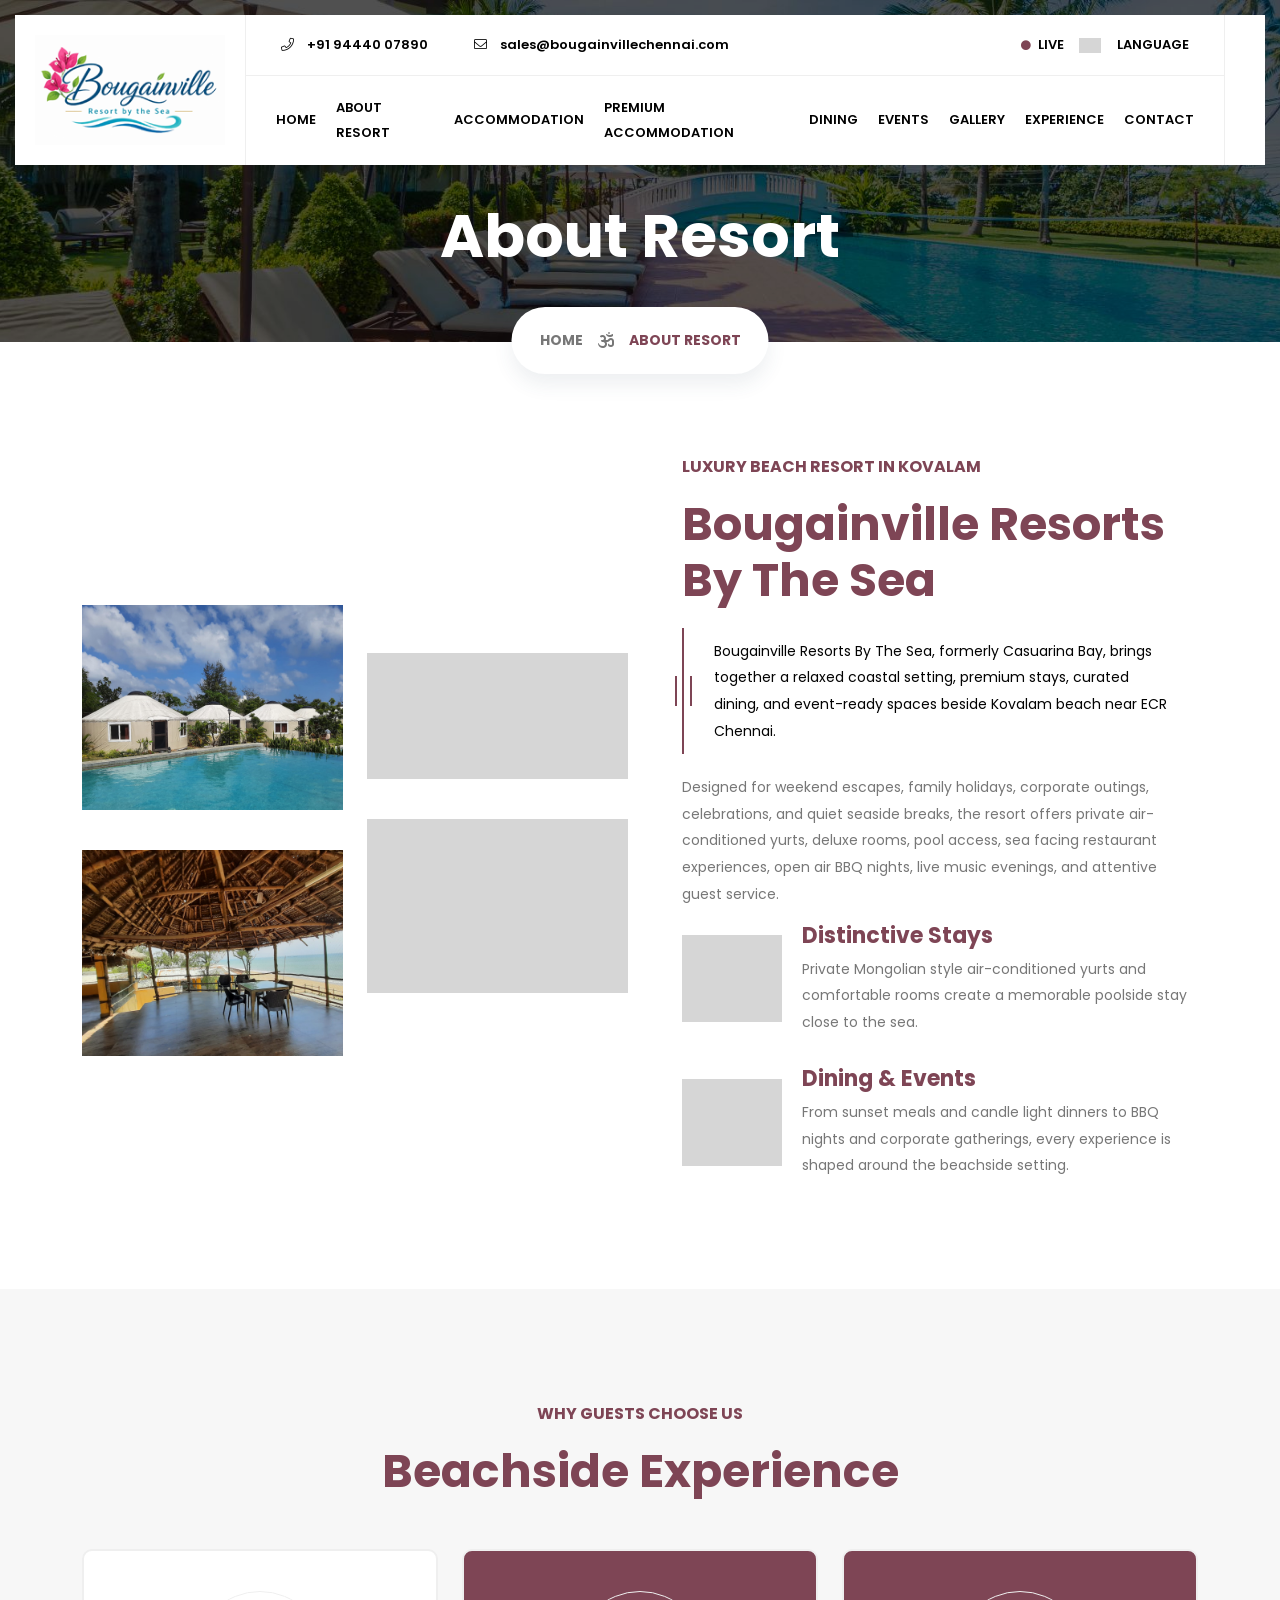
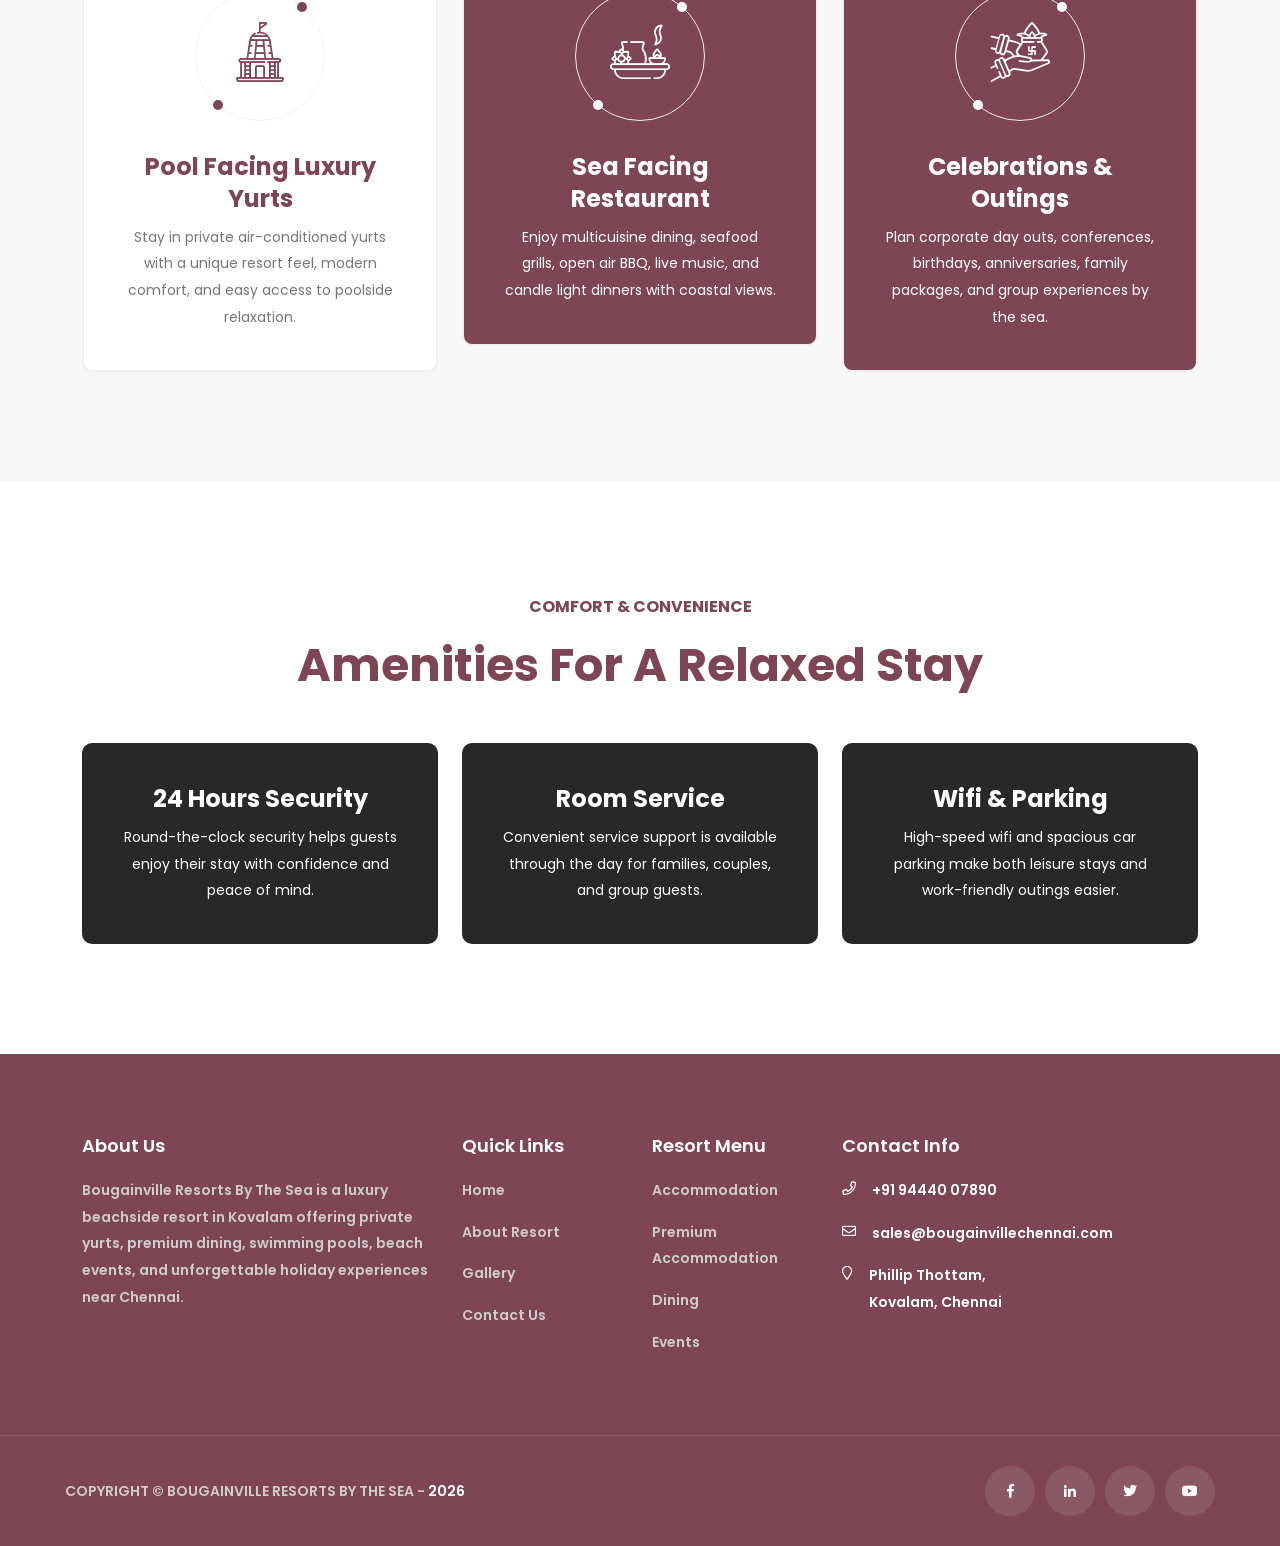
==== about-us.html @ 8f2f600e "feat: add image assets, refactor HTML navigation menus, and implement automated scripts for dining p" ====
﻿<!DOCTYPE html>
<html lang="en" dir="ltr">

<head>

  <meta charset="utf-8">
  <meta name="viewport" content="width=device-width, initial-scale=1.0">
  <meta name="description" content="About Bougainville Resorts By The Sea in Kovalam, a luxury beachside resort with pool facing yurts, sea facing dining, BBQ nights, event spaces, and premium amenities near Chennai.">
  <meta property="og:type"        content="website">
  <meta property="og:title"       content="About Resort | Bougainville Resorts By The Sea">
  <meta property="og:description" content="About Bougainville Resorts By The Sea in Kovalam, a luxury beachside resort with pool facing yurts, sea facing dining, BBQ nights, event spaces, and premium amenities near Chennai.">
  <!-- og:image — replace with your full hosted image URL -->
  <meta property="og:image"       content="assets/img/banner/1.jpg">
  <title>About Resort | Bougainville Resorts By The Sea</title>

  <!-- Favicon -->
  <link rel="icon" type="image/png" sizes="32x32" href="favicon.ico">

  <!-- partial:partial/__stylesheets.html -->
  <link rel="stylesheet" href="assets/css/plugins/bootstrap.min.css">
  <!-- Bootstrap 5.0->5.3 compatibility shim: load after Bootstrap, before theme styles -->
  <link rel="stylesheet" href="assets/css/plugins/animate.min.css">
  <link rel="stylesheet" href="assets/css/plugins/magnific-popup.css">
  <link rel="stylesheet" href="assets/css/plugins/slick.css">
  <link rel="stylesheet" href="assets/css/plugins/slick-theme.css">
  <link rel="stylesheet" href="assets/css/plugins/ion.rangeSlider.min.css">

  <!-- Icon Fonts -->
  <link rel="stylesheet" href="assets/fonts/flaticon/flaticon.css">
  <link rel="stylesheet" href="assets/css/plugins/font-awesome.min.css">
  <!-- Template Style sheet -->
  <link rel="stylesheet" href="assets/css/style.css">
  <link rel="stylesheet" href="assets/css/responsive.css">
  <!-- Theme color panel -->
  <link id="mht-color-link" class="color-changing" href="assets/css/theme-colors/color1.css" rel="stylesheet">
  <link rel="stylesheet" href="assets/css/mht-panel.css">
  <link rel="stylesheet" href="assets/css/mht-v13.css">


  <!-- partial -->

</head>

<body>
  <a class="skip-link" href="#main-content">Skip to main content</a>
  <!-- Preloader Start -->
  <div class="sigma_preloader">
    <img src="assets/img/om.svg" alt="preloader" loading="lazy">
  </div>
  <!-- Preloader End -->

  <!-- partial:partial/__quickview.html -->
  <div class="modal fade sigma_quick-view-modal" id="quickViewModal" role="dialog" aria-hidden="true">
    <div class="modal-dialog modal-lg modal-dialog-centered" role="document">
      <div class="modal-content">
        <div class="modal-body">

          <div class="close-btn close-dark" data-bs-dismiss="modal">
            <span></span>
            <span></span>
          </div>

          <div class="row">
            <div class="col-md-6">
              <div class="sigma_product-single-thumb">
                <img src="assets/img/products/new/1.jpg" alt="product" loading="lazy">
              </div>
            </div>
            <div class="col-md-6">

              <div class="sigma_product-single-content">

                <h4 class="entry-title"> Koobay 14" Wooden Trousers Bottom Clips Hangers w Rose Gold. </h4>

                <div class="sigma_product-price">
                  <span>352$</span>
                  <span>245$</span>
                </div>

                <div class="sigma_rating-wrapper">
                  <div class="sigma_rating">
                    <i class="far fa-star active"></i>
                    <i class="far fa-star active"></i>
                    <i class="far fa-star active"></i>
                    <i class="far fa-star active"></i>
                    <i class="far fa-star"></i>
                  </div>
                  <span>255 Reviews</span>
                </div>

                <p> <strong class="me-2">Interested: <span>05</span></strong> <strong>Availablity: <span>In Stock</span></strong> </p>

                <p class="sigma_product-excerpt">Explore curated resort experiences including luxury stays, seaside dining, BBQ evenings, and event packages at Bougainville Resorts By The Sea.</p>

                <form class="sigma_product-atc-form">

                  <div class="sigma_product-variation-wrapper">
                    <div class="sigma_product-radio mb-3">
                      <label>
                        <input type="radio" name="size" value="" checked>
                        <span>XS</span>
                      </label>
                      <label>
                        <input type="radio" name="size" value="">
                        <span>S</span>
                      </label>
                      <label>
                        <input type="radio" name="size" value="">
                        <span>M</span>
                      </label>
                      <label>
                        <input type="radio" name="size" value="">
                        <span>L</span>
                      </label>
                      <label>
                        <input type="radio" name="size" value="">
                        <span>XL</span>
                      </label>
                    </div>
                  </div>

                  <div class="qty-outter">
                    <a href="product-single.html" class="sigma_btn-custom secondary">Buy Now</a>
                    <div class="qty-inner">
                      <h6>Qty:</h6>
                      <div class="qty">
                        <span class="qty-subtract"><i class="fa fa-minus"></i></span>
                        <input type="text" name="qty" value="1">
                        <span class="qty-add"><i class="fa fa-plus"></i></span>
                      </div>
                    </div>
                  </div>

                </form>

                <!-- Post Meta Start -->
                <div class="sigma_post-single-meta">
                  <div class="sigma_post-single-meta-item sigma_post-share">
                    <h6>Share</h6>
                    <ul class="sigma_sm">
                      <li>
                        <a href="#">
                          <i class="fab fa-facebook-f"></i>
                        </a>
                      </li>
                      <li>
                        <a href="#">
                          <i class="fab fa-linkedin-in"></i>
                        </a>
                      </li>
                      <li>
                        <a href="#">
                          <i class="fab fa-twitter"></i>
                        </a>
                      </li>
                      <li>
                        <a href="#">
                          <i class="fab fa-youtube"></i>
                        </a>
                      </li>
                    </ul>
                  </div>
                  <div class="sigma_post-single-meta-item">
                    <div class="sigma_product-controls">
                      <a href="#" data-bs-toggle="tooltip" title="Compare"> <i class="far fa-signal-4"></i> </a>
                      <a href="#" data-bs-toggle="tooltip" title="Wishlist"> <i class="far fa-heart"></i> </a>
                    </div>
                  </div>
                </div>
                <!-- Post Meta End -->

              </div>

            </div>
          </div>

        </div>
      </div>
    </div>
  </div>
  <!-- partial -->

  <!-- partial:partia/__mobile-nav.html -->
<aside class="sigma_aside sigma_aside-left">

  <a class="navbar-brand" href="index.html"> <img src="assets/img/logo.png" alt="logo" loading="lazy"> </a>

  <!-- Menu -->
  <ul>
    <li class="menu-item"><a href="index.html">Home</a></li>
    <li class="menu-item"><a href="about-us.html">About Resort</a></li>
    <li class="menu-item"><a href="accomodations.html">Accommodation</a></li>
    <li class="menu-item"><a href="premium-accomodations.html">Premium Accommodation</a></li>
    <li class="menu-item"><a href="dining.html">Dining</a></li>
    <li class="menu-item"><a href="events.html">Events</a></li>
    <li class="menu-item"><a href="gallery.html">Gallery</a></li>
    <li class="menu-item"><a href="contact-us.html">Contact</a></li>
  </ul>

</aside>
  <div class="sigma_aside-overlay aside-trigger-left"></div>
  <!-- partial -->

  <!-- partial:partia/__header.html -->
   <header class="sigma_header header-3 can-sticky header-absolute">

    <!-- Middle Header Start -->
    <div class="sigma_header-middle">
      <nav class="navbar">

        <!-- Logo Start -->
        <div class="sigma_logo-wrapper">
          <a class="navbar-brand" href="index.html">
            <img src="assets/img/logo.png" alt="logo" loading="lazy">
          </a>
        </div>
        <!-- Logo End -->

        <!-- Menu -->
        <div class="sigma_header-inner">
          <div class="sigma_header-top">
            <div class="sigma_header-top-inner">
              <ul class="sigma_header-top-links">
                <li class="menu-item"> <a href="tel:+123456789"> <i class="fal fa-phone"></i> +91 94440 07890</a> </li>
                <li class="menu-item"> <a href="mailto:sales@bougainvillechennai.com"  style="text-transform: lowercase;"> <i class="fal fa-envelope"></i> sales@bougainvillechennai.com  </a> </li>
              </ul>
              <ul class="sigma_header-top-links">
                <li class="d-flex align-items-center">
                  <a href="broadcast.html" class="live">
                    <i class="fa fa-circle"></i>
                    Live
                  </a>
                </li>
                <li class="menu-item menu-item-has-children d-flex align-items-center">
                  <img src="assets/img/flag.png" alt="img" loading="lazy">
                  <a href="#" class="m-0"> Language</a>
                  <ul class="sub-menu sub-menu-left">
                    <li> <a href="#">English</a> </li>
                    <li> <a href="#">German</a> </li>
                    <li> <a href="#">French</a> </li>
                  </ul>
                </li>
              </ul>
            </div>
          </div>
          <div class="d-flex justify-content-center justify-content-lg-between">
<ul class="navbar-nav">
  <li class="menu-item">
    <a href="index.html">Home</a>
  </li>

  <li class="menu-item active">
    <a href="about-us.html">About Resort</a>
  </li>

  <li class="menu-item">
    <a href="accomodations.html">Accommodation</a>
  </li>

  <li class="menu-item">
    <a href="premium-accomodations.html">Premium Accommodation</a>
  </li>

  <li class="menu-item">
    <a href="dining.html">Dining</a>
  </li>

  <li class="menu-item">
    <a href="events.html">Events</a>
  </li>

  <li class="menu-item">
    <a href="gallery.html">Gallery</a>
  </li>

  <li class="menu-item">
    <a href="dining.html">Experience</a>
  </li>

  <li class="menu-item">
    <a href="contact-us.html">Contact</a>
  </li>
</ul>
            <div class="sigma_header-controls style-2 p-0 border-0">
           
          </div>
          </div>
        </div>

        <!-- Controls -->
        <div class="sigma_header-controls style-2">

          <a href="donation.html" class="sigma_btn-custom">Book Now</a>

          <ul class="sigma_header-controls-inner">
            <!-- Mobile Toggler -->
            <li class="aside-toggler style-2 aside-trigger-left">
              <span></span>
              <span></span>
              <span></span>
              <span></span>
              <span></span>
              <span></span>
              <span></span>
              <span></span>
              <span></span>
            </li>
          </ul>

        </div>

      </nav>
    </div>
    <!-- Middle Header End -->

  </header>
  <main id="main-content">
  <!-- partial -->


  <!-- partial:partia/__subheader.html -->
  <div class="sigma_subheader dark-overlay dark-overlay-2" style="background-image: url(assets/img/bread.jpg)">

    <div class="container">
      <div class="sigma_subheader-inner">
        <div class="sigma_subheader-text">
          <h1>About Resort</h1>
        </div>
        <nav aria-label="breadcrumb">
          <ol class="breadcrumb">
            <li class="breadcrumb-item"><a class="btn-link" href="index.html">Home</a></li>
            <li class="breadcrumb-item active" aria-current="page">About Resort</li>
          </ol>
        </nav>
      </div>
    </div>

  </div>
  <!-- partial -->

  <!-- About Start -->
  <section class="section section-padding">
    <div class="container">

      <div class="row align-items-center">
        <div class="col-lg-6 d-none d-lg-block">
          <div class="sigma_img-box">
            <div class="row">
              <div class="col-lg-6">
                <img src="assets/img/banner/s1.jpg" alt="Pool facing yurt stay at Bougainville Resorts" loading="lazy">
                <img class="ms-0" src="assets/img/banner/s3.jpg" alt="Beachside resort spaces at Kovalam" loading="lazy">
              </div>
              <div class="col-lg-6 mt-0 mt-lg-5">
                <img src="assets/img/banner/7.jpg" alt="Sea facing dining at Bougainville Resorts" loading="lazy">
                <img class="ms-0" src="assets/img/banner/5.jpg" alt="Open air resort experience near Chennai" loading="lazy">
              </div>
            </div>
          </div>
        </div>
        <div class="col-lg-6">
          <div class="me-lg-30">
            <div class="section-title mb-0 text-start wow fadeInUp" data-wow-duration="0.7s">
              <p class="subtitle">Luxury Beach Resort in Kovalam</p>
              <h4 class="title">Bougainville Resorts By The Sea</h4>
            </div>
            <p class="blockquote bg-transparent"> Bougainville Resorts By The Sea, formerly Casuarina Bay, brings together a relaxed coastal setting, premium stays, curated dining, and event-ready spaces beside Kovalam beach near ECR Chennai. </p>
            <p>Designed for weekend escapes, family holidays, corporate outings, celebrations, and quiet seaside breaks, the resort offers private air-conditioned yurts, deluxe rooms, pool access, sea facing restaurant experiences, open air BBQ nights, live music evenings, and attentive guest service.</p>
            <div class="sigma_icon-block icon-block-3">
              <div class="icon-wrapper">
                <img src="assets/img/textures/icons/1.png" alt="1" loading="lazy">
              </div>
              <div class="sigma_icon-block-content">
                <h5> Distinctive Stays </h5>
                <p>Private Mongolian style air-conditioned yurts and comfortable rooms create a memorable poolside stay close to the sea.</p>
              </div>
            </div>
            <div class="sigma_icon-block icon-block-3">
              <div class="icon-wrapper">
                <img src="assets/img/textures/icons/2.png" alt="2" loading="lazy">
              </div>
              <div class="sigma_icon-block-content">
                <h5> Dining &amp; Events </h5>
                <p>From sunset meals and candle light dinners to BBQ nights and corporate gatherings, every experience is shaped around the beachside setting.</p>
              </div>
            </div>
          </div>
        </div>
      </div>

    </div>
  </section>
  <!-- About End -->

 

  <!-- Resort Highlights Start -->
  <div class="section section-padding light-bg">
    <div class="container">

      <div class="section-title text-center wow fadeInUp" data-wow-duration="0.7s">
        <p class="subtitle">Why Guests Choose Us</p>
        <h4 class="title">Beachside Experience</h4>
      </div>

      <div class="row">

        <div class="col-lg-4 col-md-6">
          <div class="sigma_service border text-center style-1 bg-white">
            <div class="sigma_service-thumb">
              <i class="flaticon-temple"></i>
              <span></span>
              <span></span>
            </div>
            <div class="sigma_service-body">
              <h5>Pool Facing Luxury Yurts</h5>
              <p>Stay in private air-conditioned yurts with a unique resort feel, modern comfort, and easy access to poolside relaxation.</p>
            </div>
          </div>
        </div>

        <div class="col-lg-4 col-md-6">
          <div class="sigma_service border text-center style-1 primary-bg">
            <div class="sigma_service-thumb">
              <i class="text-white flaticon-arti"></i>
              <span></span>
              <span></span>
            </div>
            <div class="sigma_service-body">
              <h5 class="text-white">Sea Facing Restaurant</h5>
              <p class="text-white">Enjoy multicuisine dining, seafood grills, open air BBQ, live music, and candle light dinners with coastal views.</p>
            </div>
          </div>
        </div>

        <div class="col-lg-4 col-md-6">
          <div class="sigma_service border text-center style-1 secondary-bg">
            <div class="sigma_service-thumb">
              <i class="custom-primary flaticon-pooja" style="color: #fff;"></i>
              <span></span>
              <span></span>
            </div>
            <div class="sigma_service-body">
              <h5 class="text-white">Celebrations &amp; Outings</h5>
              <p class="text-white">Plan corporate day outs, conferences, birthdays, anniversaries, family packages, and group experiences by the sea.</p>
            </div>
          </div>
        </div>

      </div>

    </div>
  </div>
  <!-- Resort Highlights End -->

  <!-- Amenities Start -->
  <div class="section section-padding">
    <div class="container">
      <div class="section-title text-center wow fadeInUp" data-wow-duration="0.7s">
        <p class="subtitle">Comfort &amp; Convenience</p>
        <h4 class="title">Amenities For A Relaxed Stay</h4>
      </div>

      <div class="row">
        <div class="col-lg-4 col-md-6">
          <div class="sigma_icon-block icon-block-7 text-center">
            <i class="flaticon-temple"></i>
            <div class="sigma_icon-block-content">
              <h5>24 Hours Security</h5>
              <p>Round-the-clock security helps guests enjoy their stay with confidence and peace of mind.</p>
            </div>
          </div>
        </div>

        <div class="col-lg-4 col-md-6">
          <div class="sigma_icon-block icon-block-7 text-center">
            <i class="flaticon-hindu-2"></i>
            <div class="sigma_icon-block-content">
              <h5>Room Service</h5>
              <p>Convenient service support is available through the day for families, couples, and group guests.</p>
            </div>
          </div>
        </div>

        <div class="col-lg-4 col-md-6">
          <div class="sigma_icon-block icon-block-7 text-center">
            <i class="flaticon-hindu-wedding"></i>
            <div class="sigma_icon-block-content">
              <h5>Wifi &amp; Parking</h5>
              <p>High-speed wifi and spacious car parking make both leisure stays and work-friendly outings easier.</p>
            </div>
          </div>
        </div>

      </div>

    </div>
  </div>
  <!-- Amenities End -->

  <!-- partial:partia/__footer.html -->
  </main>
  <footer class="sigma_footer footer-2 sigma_footer-dark">

    <!-- Middle Footer -->
    <div class="sigma_footer-middle">
      <div class="container">
        <div class="row">

          <div class="col-lg-4 col-md-6 footer-widget">
            <h5 class="widget-title">About Us</h5>
            <p class="mb-4">
              Bougainville Resorts By The Sea is a luxury beachside resort in Kovalam
              offering private yurts, premium dining, swimming pools, beach events,
              and unforgettable holiday experiences near Chennai.
            </p>
          </div>

          <div class="col-lg-2 col-md-6 footer-widget">
            <h5 class="widget-title">Quick Links</h5>
            <ul>
  <li><a href="index.html">Home</a></li>
  <li><a href="about-us.html">About Resort</a></li>
  <li><a href="gallery.html">Gallery</a></li>
  <li><a href="contact-us.html">Contact Us</a></li>
</ul>
          </div>

          <div class="col-lg-2 col-md-6 footer-widget">
            <h5 class="widget-title">Resort Menu</h5>
            <ul>
  <li><a href="accomodations.html">Accommodation</a></li>
  <li><a href="premium-accomodations.html">Premium Accommodation</a></li>
  <li><a href="dining.html">Dining</a></li>
  <li><a href="events.html">Events</a></li>
</ul>
          </div>

          <div class="col-lg-4 col-md-6 footer-widget">
            <h5 class="widget-title">Contact Info</h5>

            <div class="d-flex align-items-start mb-3">
              <i class="far fa-phone custom-primary me-3 mt-1"></i>
              <span>+91 94440 07890</span>
            </div>

            <div class="d-flex align-items-start mb-3">
              <i class="far fa-envelope custom-primary me-3 mt-1"></i>
              <span>sales@bougainvillechennai.com </span>
            </div>

            <div class="d-flex align-items-start">
              <i class="far fa-map-marker custom-primary me-3 mt-1"></i>
              <span>
                Phillip Thottam, <br>
Kovalam, Chennai
              </span>
            </div>
          </div>

        </div>
      </div>
    </div>

    <!-- Footer Bottom -->
    <div class="sigma_footer-bottom">
      <div class="container-fluid">
        <div class="sigma_footer-copyright">
          <p> Copyright © Bougainville Resorts By The Sea - <a href="#" class="text-white">2026</a> </p>
        </div>
        <ul class="sigma_sm square">
          <li>
            <a href="#">
              <i class="fab fa-facebook-f"></i>
            </a>
          </li>
          <li>
            <a href="#">
              <i class="fab fa-linkedin-in"></i>
            </a>
          </li>
          <li>
            <a href="#">
              <i class="fab fa-twitter"></i>
            </a>
          </li>
          <li>
            <a href="#">
              <i class="fab fa-youtube"></i>
            </a>
          </li>
        </ul>
      </div>
    </div>

  </footer>
  <!-- partial -->

  <!-- partial:partia/__scripts.html -->
  <script src="assets/js/plugins/jquery-3.4.1.min.js"></script>
  <script src="assets/js/plugins/popper.min.js"></script>
  <script src="assets/js/plugins/bootstrap.min.js"></script>
  <script src="assets/js/plugins/imagesloaded.min.js"></script>
  <script src="assets/js/plugins/jquery.magnific-popup.min.js"></script>
  <script src="assets/js/plugins/jquery.countdown.min.js"></script>
  <script src="assets/js/plugins/jquery.waypoints.min.js"></script>
  <script src="assets/js/plugins/jquery.counterup.min.js"></script>
  <script src="assets/js/plugins/jquery.zoom.min.js"></script>
  <script src="assets/js/plugins/jquery.inview.min.js"></script>
  <script src="assets/js/plugins/wow.min.js"></script>
  <script src="assets/js/plugins/isotope.pkgd.min.js"></script>
  <script src="assets/js/plugins/slick.min.js"></script>
  <script src="assets/js/plugins/ion.rangeSlider.min.js"></script>

  <script src="assets/js/main.js"></script>
  <!-- partial -->

  <!-- ── WhatsApp Float Button (change WA_PHONE in mht_improvements.py) ───── -->
  <script>
        (function (w, d, s, u) {
            w.gbwawc = {
                url: u,
                options: {
                    waId: "919444007890",
                    siteName: "Bougainville",
                    siteTag: "Available",
                    siteLogo: "https://honeyglow.in//assets/img/wb.png",
                    widgetPosition: "RIGHT",
                    triggerMessage: "",
                    welcomeMessage: "Welcome to Bougainville",
                    brandColor: "#25D366",
                    messageText: "",
                    replyOptions: ['', '', ''],
                },
            };
            var h = d.getElementsByTagName(s)[0],
                j = d.createElement(s);
            j.async = true;
            j.src = u + "/whatsapp-widget.min.js?_=" + Math.random();
            h.parentNode.insertBefore(j, h);
        })(window, document, "script", "https://waw.gallabox.com");
    </script>
 

  <!-- Back To Top Start -->
  <div class="sigma_top style-5">
    <i class="far fa-angle-double-up"></i>
  </div>
  <!-- Back To Top End -->

</body>

</html>
---- assets/css/plugins/ion.rangeSlider.min.css ----
/*!Ion.RangeSlider, 2.3.1, © Denis Ineshin, 2010 - 2019, IonDen.com, Build date: 2019-12-19 16:51:02*/.irs{position:relative;display:block;-webkit-touch-callout:none;-webkit-user-select:none;-khtml-user-select:none;-moz-user-select:none;-ms-user-select:none;user-select:none;font-size:12px;font-family:Arial,sans-serif}.irs-line{position:relative;display:block;overflow:hidden;outline:none !important}.irs-bar{position:absolute;display:block;left:0;width:0}.irs-shadow{position:absolute;display:none;left:0;width:0}.irs-handle{position:absolute;display:block;box-sizing:border-box;cursor:default;z-index:1}.irs-handle.type_last{z-index:2}.irs-min,.irs-max{position:absolute;display:block;cursor:default}.irs-min{left:0}.irs-max{right:0}.irs-from,.irs-to,.irs-single{position:absolute;display:block;top:0;left:0;cursor:default;white-space:nowrap}.irs-grid{position:absolute;display:none;bottom:0;left:0;width:100%;height:20px}.irs-with-grid .irs-grid{display:block}.irs-grid-pol{position:absolute;top:0;left:0;width:1px;height:8px;background:#000}.irs-grid-pol.small{height:4px}.irs-grid-text{position:absolute;bottom:0;left:0;white-space:nowrap;text-align:center;font-size:9px;line-height:9px;padding:0 3px;color:#000}.irs-disable-mask{position:absolute;display:block;top:0;left:-1%;width:102%;height:100%;cursor:default;background:rgba(0,0,0,0);z-index:2}.lt-ie9 .irs-disable-mask{background:#000;filter:alpha(opacity=0);cursor:not-allowed}.irs-disabled{opacity:.4}.irs-hidden-input{position:absolute !important;display:block !important;top:0 !important;left:0 !important;width:0 !important;height:0 !important;font-size:0 !important;line-height:0 !important;padding:0 !important;margin:0 !important;overflow:hidden;outline:none !important;z-index:-9999 !important;background:none !important;border-style:solid !important;border-color:transparent !important}.irs--flat{height:40px}.irs--flat.irs-with-grid{height:60px}.irs--flat .irs-line{top:25px;height:12px;background-color:#e1e4e9;border-radius:4px}.irs--flat .irs-bar{top:25px;height:12px;background-color:#ed5565}.irs--flat .irs-bar--single{border-radius:4px 0 0 4px}.irs--flat .irs-shadow{height:1px;bottom:16px;background-color:#e1e4e9}.irs--flat .irs-handle{top:22px;width:16px;height:18px;background-color:transparent}.irs--flat .irs-handle>i:first-child{position:absolute;display:block;top:0;left:50%;width:2px;height:100%;margin-left:-1px;background-color:#da4453}.irs--flat .irs-handle.state_hover>i:first-child,.irs--flat .irs-handle:hover>i:first-child{background-color:#a43540}.irs--flat .irs-min,.irs--flat .irs-max{top:0;padding:1px 3px;color:#999;font-size:10px;line-height:1.333;text-shadow:none;background-color:#e1e4e9;border-radius:4px}.irs--flat .irs-from,.irs--flat .irs-to,.irs--flat .irs-single{color:white;font-size:10px;line-height:1.333;text-shadow:none;padding:1px 5px;background-color:#ed5565;border-radius:4px}.irs--flat .irs-from:before,.irs--flat .irs-to:before,.irs--flat .irs-single:before{position:absolute;display:block;content:"";bottom:-6px;left:50%;width:0;height:0;margin-left:-3px;overflow:hidden;border:3px solid transparent;border-top-color:#ed5565}.irs--flat .irs-grid-pol{background-color:#e1e4e9}.irs--flat .irs-grid-text{color:#999}.irs--big{height:55px}.irs--big.irs-with-grid{height:70px}.irs--big .irs-line{top:33px;height:12px;background-color:white;background:linear-gradient(to bottom, #ddd -50%, white 150%);border:1px solid #ccc;border-radius:12px}.irs--big .irs-bar{top:33px;height:12px;background-color:#92bce0;border:1px solid #428bca;background:linear-gradient(to bottom, #ffffff 0%, #428bca 30%, #b9d4ec 100%);box-shadow:inset 0 0 1px 1px rgba(255,255,255,0.5)}.irs--big .irs-bar--single{border-radius:12px 0 0 12px}.irs--big .irs-shadow{height:1px;bottom:16px;background-color:rgba(66,139,202,0.5)}.irs--big .irs-handle{top:25px;width:30px;height:30px;border:1px solid rgba(0,0,0,0.3);background-color:#cbcfd5;background:linear-gradient(to bottom, white 0%, #B4B9BE 30%, white 100%);box-shadow:1px 1px 2px rgba(0,0,0,0.2),inset 0 0 3px 1px white;border-radius:30px}.irs--big .irs-handle.state_hover,.irs--big .irs-handle:hover{border-color:rgba(0,0,0,0.45);background-color:#939ba7;background:linear-gradient(to bottom, white 0%, #919BA5 30%, white 100%)}.irs--big .irs-min,.irs--big .irs-max{top:0;padding:1px 5px;color:white;text-shadow:none;background-color:#9f9f9f;border-radius:3px}.irs--big .irs-from,.irs--big .irs-to,.irs--big .irs-single{color:white;text-shadow:none;padding:1px 5px;background-color:#428bca;background:linear-gradient(to bottom, #428bca 0%, #3071a9 100%);border-radius:3px}.irs--big .irs-grid-pol{background-color:#428bca}.irs--big .irs-grid-text{color:#428bca}.irs--modern{height:55px}.irs--modern.irs-with-grid{height:55px}.irs--modern .irs-line{top:25px;height:5px;background-color:#d1d6e0;background:linear-gradient(to bottom, #e0e4ea 0%, #d1d6e0 100%);border:1px solid #a3adc1;border-bottom-width:0;border-radius:5px}.irs--modern .irs-bar{top:25px;height:5px;background:#20b426;background:linear-gradient(to bottom, #20b426 0%, #18891d 100%)}.irs--modern .irs-bar--single{border-radius:5px 0 0 5px}.irs--modern .irs-shadow{height:1px;bottom:21px;background-color:rgba(209,214,224,0.5)}.irs--modern .irs-handle{top:37px;width:12px;height:13px;border:1px solid #a3adc1;border-top-width:0;box-shadow:1px 1px 1px rgba(0,0,0,0.1);border-radius:0 0 3px 3px}.irs--modern .irs-handle>i:nth-child(1){position:absolute;display:block;top:-4px;left:1px;width:6px;height:6px;border:1px solid #a3adc1;background:white;transform:rotate(45deg)}.irs--modern .irs-handle>i:nth-child(2){position:absolute;display:block;box-sizing:border-box;top:0;left:0;width:10px;height:12px;background:#e9e6e6;background:linear-gradient(to bottom, white 0%, #e9e6e6 100%);border-radius:0 0 3px 3px}.irs--modern .irs-handle>i:nth-child(3){position:absolute;display:block;box-sizing:border-box;top:3px;left:3px;width:4px;height:5px;border-left:1px solid #a3adc1;border-right:1px solid #a3adc1}.irs--modern .irs-handle.state_hover,.irs--modern .irs-handle:hover{border-color:#7685a2;background:#c3c7cd;background:linear-gradient(to bottom, #ffffff 0%, #919ba5 30%, #ffffff 100%)}.irs--modern .irs-handle.state_hover>i:nth-child(1),.irs--modern .irs-handle:hover>i:nth-child(1){border-color:#7685a2}.irs--modern .irs-handle.state_hover>i:nth-child(3),.irs--modern .irs-handle:hover>i:nth-child(3){border-color:#48536a}.irs--modern .irs-min,.irs--modern .irs-max{top:0;font-size:10px;line-height:1.333;text-shadow:none;padding:1px 5px;color:white;background-color:#d1d6e0;border-radius:5px}.irs--modern .irs-from,.irs--modern .irs-to,.irs--modern .irs-single{font-size:10px;line-height:1.333;text-shadow:none;padding:1px 5px;background-color:#20b426;color:white;border-radius:5px}.irs--modern .irs-from:before,.irs--modern .irs-to:before,.irs--modern .irs-single:before{position:absolute;display:block;content:"";bottom:-6px;left:50%;width:0;height:0;margin-left:-3px;overflow:hidden;border:3px solid transparent;border-top-color:#20b426}.irs--modern .irs-grid{height:25px}.irs--modern .irs-grid-pol{background-color:#dedede}.irs--modern .irs-grid-text{color:silver;font-size:13px}.irs--sharp{height:50px;font-size:12px;line-height:1}.irs--sharp.irs-with-grid{height:57px}.irs--sharp .irs-line{top:30px;height:2px;background-color:black;border-radius:2px}.irs--sharp .irs-bar{top:30px;height:2px;background-color:#ee22fa}.irs--sharp .irs-bar--single{border-radius:2px 0 0 2px}.irs--sharp .irs-shadow{height:1px;bottom:21px;background-color:rgba(0,0,0,0.5)}.irs--sharp .irs-handle{top:25px;width:10px;height:10px;background-color:#a804b2}.irs--sharp .irs-handle>i:first-child{position:absolute;display:block;top:100%;left:0;width:0;height:0;border:5px solid transparent;border-top-color:#a804b2}.irs--sharp .irs-handle.state_hover,.irs--sharp .irs-handle:hover{background-color:black}.irs--sharp .irs-handle.state_hover>i:first-child,.irs--sharp .irs-handle:hover>i:first-child{border-top-color:black}.irs--sharp .irs-min,.irs--sharp .irs-max{color:white;font-size:14px;line-height:1;top:0;padding:3px 4px;opacity:.4;background-color:#a804b2;border-radius:2px}.irs--sharp .irs-from,.irs--sharp .irs-to,.irs--sharp .irs-single{font-size:14px;line-height:1;text-shadow:none;padding:3px 4px;background-color:#a804b2;color:white;border-radius:2px}.irs--sharp .irs-from:before,.irs--sharp .irs-to:before,.irs--sharp .irs-single:before{position:absolute;display:block;content:"";bottom:-6px;left:50%;width:0;height:0;margin-left:-3px;overflow:hidden;border:3px solid transparent;border-top-color:#a804b2}.irs--sharp .irs-grid{height:25px}.irs--sharp .irs-grid-pol{background-color:#dedede}.irs--sharp .irs-grid-text{color:silver;font-size:13px}.irs--round{height:50px}.irs--round.irs-with-grid{height:65px}.irs--round .irs-line{top:36px;height:4px;background-color:#dee4ec;border-radius:4px}.irs--round .irs-bar{top:36px;height:4px;background-color:#006cfa}.irs--round .irs-bar--single{border-radius:4px 0 0 4px}.irs--round .irs-shadow{height:4px;bottom:21px;background-color:rgba(222,228,236,0.5)}.irs--round .irs-handle{top:26px;width:24px;height:24px;border:4px solid #006cfa;background-color:white;border-radius:24px;box-shadow:0 1px 3px rgba(0,0,255,0.3)}.irs--round .irs-handle.state_hover,.irs--round .irs-handle:hover{background-color:#f0f6ff}.irs--round .irs-min,.irs--round .irs-max{color:#333;font-size:14px;line-height:1;top:0;padding:3px 5px;background-color:rgba(0,0,0,0.1);border-radius:4px}.irs--round .irs-from,.irs--round .irs-to,.irs--round .irs-single{font-size:14px;line-height:1;text-shadow:none;padding:3px 5px;background-color:#006cfa;color:white;border-radius:4px}.irs--round .irs-from:before,.irs--round .irs-to:before,.irs--round .irs-single:before{position:absolute;display:block;content:"";bottom:-6px;left:50%;width:0;height:0;margin-left:-3px;overflow:hidden;border:3px solid transparent;border-top-color:#006cfa}.irs--round .irs-grid{height:25px}.irs--round .irs-grid-pol{background-color:#dedede}.irs--round .irs-grid-text{color:silver;font-size:13px}.irs--square{height:50px}.irs--square.irs-with-grid{height:60px}.irs--square .irs-line{top:31px;height:4px;background-color:#dedede}.irs--square .irs-bar{top:31px;height:4px;background-color:black}.irs--square .irs-shadow{height:2px;bottom:21px;background-color:#dedede}.irs--square .irs-handle{top:25px;width:16px;height:16px;border:3px solid black;background-color:white;-webkit-transform:rotate(45deg);-ms-transform:rotate(45deg);transform:rotate(45deg)}.irs--square .irs-handle.state_hover,.irs--square .irs-handle:hover{background-color:#f0f6ff}.irs--square .irs-min,.irs--square .irs-max{color:#333;font-size:14px;line-height:1;top:0;padding:3px 5px;background-color:rgba(0,0,0,0.1)}.irs--square .irs-from,.irs--square .irs-to,.irs--square .irs-single{font-size:14px;line-height:1;text-shadow:none;padding:3px 5px;background-color:black;color:white}.irs--square .irs-grid{height:25px}.irs--square .irs-grid-pol{background-color:#dedede}.irs--square .irs-grid-text{color:silver;font-size:11px}
---- assets/css/style.css ----
/*===========================
 =  Accessibility — Skip Link (v1.4)

 ===========================*/

 @import url('https://fonts.googleapis.com/css2?family=Poppins:ital,wght@0,100;0,200;0,300;0,400;0,500;0,600;0,700;0,800;0,900;1,100;1,200;1,300;1,400;1,500;1,600;1,700;1,800;1,900&display=swap');


.skip-link {
  position: absolute;
  top: -100%;
  left: 0;
  background: var(--mht-accent, #ae4427);
  color: #fff;
  padding: 12px 24px;
  z-index: 99999;
  font-size: 15px;
  font-weight: 700;
  text-decoration: none;
  border-radius: 0 0 4px 0;
  transition: top 0.2s;
}
.skip-link:focus {
  top: 0;
  color: #fff;
  outline: none;
  box-shadow: 0 0 0 3px rgba(var(--mht-accent-rgb, 174, 68, 39), 0.5);
}

/*===========================
 =  Table of Contents
 0. Keyframes
 1. General
 1.1. Typography
 1.2. Section spacings
 1.3. Forms
 1.4. Buttons
 1.5. Colors & Badges
 1.6. Modals, Popups & Dropdowns
 1.7. Tables
 1.8. Tabs
 1.9. Social media links
 2. Header
 2.1. Header style 2
 2.2. Header style 3
 3. Footer
 5. Subheader
 5. Components
 6.. Loaders
 6.1. Blog Posts
 6.1.1. Blog Posts List
 6.1.2. Blog Post Details
 6.2. sidebar
 6.3. Products
 6.3.1. Products (List view)
 6.3.2 Products (Minimal View)
 6.3.3 Products Quick view & details
 6.3.4. Cart & Wishlist
 6.3.5. Checkout
 6.3.6 Products (Recent View)
 6.4. Categories Megamenu
 6.5. Banners
 6.6. Icon Blocks
 6.7. DONNATE TO HELPs
 6.8.Login & Signup
 6.9. Error 404
 6.10. Testimonials
 6.11. Companies
 6.12. Newsletter Popup
 7. Misc
 8. Responsive
===========================*/

:root {
  --mht-primary:    #7e4555;
  --mht-accent:     #7e4555;
  --mht-accent-rgb: 219, 66, 66;
}

html { scroll-behavior: smooth; }




/* Google Fonts */
@import url('https://fonts.googleapis.com/css2?family=Poppins:wght@400;500;600;700&display=swap');

/*-------------------------------------------------------------------*/

/* === Keyframes === */

*{
  font-family: 'Poppins', sans-serif;
}



/* Keyframes for wave animation */
@keyframes wave {
  0% {
    margin-left: 0;
  }
  100% {
    margin-left: -1600px;
  }
}

/* Keyframes for swell animation */
@keyframes swell {
  0%, 100% {
    transform: translate3d(0,-25px,0);
  }
  50% {
    transform: translate3d(0,5px,0);
  }
}

/* Keyframes for pulseInOut animation */
@keyframes pulseInOut{
  0%{
    opacity:1;
    transform:scale(.3)
  }
  100%{
    opacity:0;
    transform:scale(1.3)
  }
}

/* Keyframes for pulseInOutSM animation */
@keyframes pulseInOutSM{
  0%{
    opacity:1;
    transform:scale(.3)
  }
  100%{
    opacity:0;
    transform:scale(1.7)
  }
}

/* Keyframes for fadeInOut animation */
@keyframes fadeInOut {
  0% {
    opacity: 1;
  }
  50% {
    opacity: 0.3;
  }
  100% {
    opacity: 1;
  }
}

/* Keyframes for rotating animation */
@-webkit-keyframes rot {
  100% {
    -webkit-transform: rotate(360deg);
            transform: rotate(360deg);
  }
}
@keyframes rot {
  100% {
    -webkit-transform: rotate(360deg);
            transform: rotate(360deg);
  }
}

/* Keyframes for preloaderScale animation */
@-webkit-keyframes preloaderScale {
  100% {
    -webkit-transform: scale(0.1);
            transform: scale(0.1);
    opacity: 0;
  }
}

/* Keyframe animation to scale down and fade out preloader */
@keyframes preloaderScale {
  100% {
    -webkit-transform: scale(0.1);
    transform: scale(0.1);
    opacity: 0;
  }
}

/* Keyframe animation to bounce an element up and down */
@keyframes BounceUpDown {
  0% {
    transform: translateY(0);
  }
  25% {
    transform: translateY(-5px);
  }
  50% {
    transform: translateY(0);
  }
  75% {
    transform: translateY(-2px);
  }
  100% {
    transform: translateY(0);
  }
}

/* Keyframe animation to bounce an element down and up */
@keyframes BounceDownUp {
  0% {
    transform: translateY(0);
  }
  25% {
    transform: translateY(5px);
  }
  50% {
    transform: translateY(0);
  }
  75% {
    transform: translateY(2px);
  }
  100% {
    transform: translateY(0);
  }
}

/* Keyframe animation to rotate an element (for webkit browsers) */
@-webkit-keyframes sk-rotate {
  100% {
    -webkit-transform: rotate(360deg)
  }
}

/* Keyframe animation to rotate an element */
@keyframes sk-rotate {
  100% {
    transform: rotate(360deg);
    -webkit-transform: rotate(360deg)
  }
}

/* Keyframe animation to bounce an element */
@-webkit-keyframes sk-bounce {
  0%, 100% {
    -webkit-transform: scale(0.0)
  }
  50% {
    -webkit-transform: scale(1.0)
  }
}

/* Keyframe animation to bounce an element */
@keyframes sk-bounce {
  0%, 100% {
    transform: scale(0.0);
    -webkit-transform: scale(0.0);
  }
  50% {
    transform: scale(1.0);
    -webkit-transform: scale(1.0);
  }
}

/* Keyframe animation to scale an element (for banner images) */
@keyframes bannerscale {
  50% {
    transform: scale(1.2);
  }
}

/* Keyframe animation to float an element up and down */
@keyframes float-y-ease {
  0% {
    transform: translateY(-3px);
  }
  50% {
    transform: translateY(3px);
  }
  100% {
    transform: translateY(-3px);
  }
}

/* General styles */
/* Add z-index of 3 */
.z-index-3 {
  z-index: 3;
}

/* Style for a group of images */
.img-group {
  position: relative;
  text-align: center;
  padding: 80px;
}

/* Style for inner container of a group of images */
.img-group-inner {
  position: relative;
}

/* Style for span elements inside an inner container of a group of images */
.img-group-inner span {
  position: absolute;
  top: -10px;
  right: -10px;
  width: 20px;
  height: 20px;
  background-color: var(--mht-primary);
}

/* Style for second span element inside an inner container of a group of images */
.img-group-inner span + span {
  top: auto;
  right: auto;
  left: -10px;
  bottom: -10px;
  background-color: #fff;
}
/* This CSS styles the second and third images in a group of images, 
   positioning the second image at the top left and the third at the bottom right with a lower z-index. */
.img-group img:nth-child(2){
  position: absolute;
  top: 0;
  left: 0;
  z-index: -1;
}
.img-group img:nth-child(3){
  position: absolute;
  bottom: 0;
  right: 0;
  z-index: -1;
}

/* This CSS styles a group of images, arranging them in a column with their left edges aligned.
   The second image in the group has a negative top margin to overlap the first image. */
.img-group-2{
  display: flex;
  flex-direction: column;
  align-items: flex-start;
}

.img-group-2 img + img{
  margin-left: auto;
  margin-top: -50%;
}

/* This CSS adds a border to an element with the class "border", overriding any existing borders. */
.border{
  border: 2px solid #efefef !important;
}

/* This CSS styles a vertical separator with a height of 80 pixels and a background color of var(--mht-primary). */
.vertical-seperator{
  display: block;
  width: 3px;
  height: 80px;
  text-align: center;
  background-color: var(--mht-primary);
  margin: 0 auto;
}

/* This CSS styles a group of images, arranging them in a grid with a margin between them. */
.sigma_img-box{
  display: flex;
  flex-wrap: wrap;
}

.sigma_img-box img + img{
  margin-top: 40px;
  margin-left: 30px;
}

/* This CSS styles a section of a page, positioning a colored section at the left with a transparent overlay. */
.section-before{
  position: absolute;
  top: 0;
  left: 0;
  width: 30%;
  height: 100%;
  z-index: -1;
  background-color: var(--mht-accent);
}
.section-before::after{
  content: '';
  position: absolute;
  top: 0;
  left: 0;
  width: 100%;
  height: 100%;
  background-color: rgba(0,0,0,.6);
}

/* This CSS styles a group of dots with a radial gradient and transitions their opacity. */
.sigma_dots{
  width: 200px;
  height: 200px;
  content: '';
  background-position: 0 0,6px 6px;
  background-size: 12px 12px;
  position: absolute;
  display: block;
  background-image: -o-radial-gradient(#d1d4d8 1px,transparent 1px),-o-radial-gradient(#d1d4d8 1px,transparent 1px);
  background-image: radial-gradient(#d1d4d8 1px,transparent 1px),radial-gradient(#d1d4d8 1px,transparent 1px);
  -webkit-transition: opacity .3s;
  -o-transition: opacity .3s;
  transition: opacity .3s;
  background-color: transparent;
  top: -250px;
  left: -100px;
  opacity: 1;
  z-index: -1;
}
/* This rule sets the width of the element to 100px and positions it to the right side of its parent element */
.sigma_dots.dots-2{
width: 100px;
left: auto;
height: 200px;
right: 0;
top: 100%;
}

/* This rule sets the background of the element with a gradient with two colors, #F74F22 and transparent */
.sigma_dots.primary{
background-image: -o-radial-gradient(#F74F22 1px,transparent 1px),-o-radial-gradient(#F74F22 1px,transparent 1px);
background-image: radial-gradient(#F74F22 1px,transparent 1px),radial-gradient(#F74F22 1px,transparent 1px);
}

/* This rule sets the background of the element with a gradient with two colors, #022147 and transparent */
.sigma_dots.secondary{
background-image: -o-radial-gradient(#022147 1px,transparent 1px),-o-radial-gradient(#022147 1px,transparent 1px);
background-image: radial-gradient(#022147 1px,transparent 1px),radial-gradient(#022147 1px,transparent 1px);
}

/* This rule positions the element to the bottom left corner of its parent element */
.bottom-skew{
position: absolute;
bottom: 0;
left: 0;
width: 100%;
}

/* This rule positions the element to the left side of its parent element and vertically centers it */
.texture-4{
position: absolute;
top: 50%;
left: 0;
transform: translateY(-50%);
}
/* Texture styles */

.texture-3{
  position: absolute;
  top: -20px;
  left: 0;
}

.texture-5{
  position: absolute;
  top: -20px;
  right: 30%;
  z-index: -1;
  width: 500px;
}

.sigma_banner .texture-5{
  top: -200px;
}

/* Circle styles */

.circles .circle{
  width: 160px;
  height: 160px;
  border-radius: 50%;
  display: block;
}

.circles .circle.circle-lg{
  width: 290px;
  height: 290px;
}

.circles .circle.circle-md{
  width: 160px;
  height: 160px;
}

.circles .circle.circle-sm{
  width: 100px;
  height: 100px;
}

/* Irregular shapes styles */

.sigma_shapes.irregular .irregular-1 svg{
  width: 1020px;
  position: absolute;
  top: -20px;
  right: 0;
}

.sigma_shapes.irregular .irregular-2{
  position: absolute;
  top: -320px;
  left: -430px;
  width: 500px;
  height: 500px;
  transform: rotate(-15deg);
  border-radius: 80px;
}

.sigma_shapes.irregular .irregular-3 svg{
  position: absolute;
  bottom: 0px;
  right: -610px;
  width: 920px;
}

.sigma_shapes.irregular .irregular-4 svg{
  position: absolute;
  right: -270px;
  top: -40px;
  width: 980px;
  z-index: -1;
}

.sigma_shapes.irregular .irregular-5{
  position: absolute;
  width: 300px;
  height: 300px;
  border-radius: 50%;
  bottom: -150px;
  left: -150px;
  border: 40px solid var(--mht-primary);
  z-index: -1;
}

.sigma_shapes.irregular .irregular-6 svg{
  position: absolute;
  right: 0;
  bottom: -140px;
  width: 1060px;
  z-index: -1;
}

/* Custom background and image styles */

.custom-bg{
  position: absolute;
  top: 0;
  left: 0;
  width: 100%;
  height: 100%;
  z-index: -2;
}

.custom-img-1{
  position: absolute;
  bottom: -210px;
  right: 0;
  z-index: -3;
}

/* Spacer styles */

.spacer{
  height: 140px;
  position: absolute;
  top: 0;
  left: 0;
  z-index: -1;
  width: 100%;
}

.spacer.spacer-lg{
  height: 295px;
}

.spacer.spacer-xl{
  height: 500px;
}

.spacer.spacer-bottom{
  top: auto;
  bottom: 0;
}

.spacer.spacer-vertical{
  height: 100%;
  width:  140px;
}

.spacer.spacer-vertical.spacer-right{
  right: 0;
  left: auto;
}

.spacer.spacer-vertical.spacer-left{
  right: auto;
  left: 0;
}

.spacer.spacer-vertical.spacer-xl{
  width: 500px;
}

/* Canvas and map styles */

.sigma_canvas canvas,
.sigma_canvas{
  width: 100%;
}

.sigma_map{
  height: 600px;
  width: 100%;
}

.sigma_map .sigma_contact-info{
  left: auto;
  right: 0;
}

.sigma_map iframe{
  width: 100%;
  height: 100%;
}

/* Separator styles */

.sigma_seperator-vertical{
  position: relative;
  display: flex;
  align-items: center;
  justify-content: space-between;
  width: 100%;
}

.sigma_seperator-vertical span{
  width: 1px;
  height: 200px;
  background-color: #efefef;
  display: block;
}

.sigma_seperator-vertical span:first-child,
.sigma_seperator-vertical span:last-child{
  margin: 0 20px;
}

.sigma_seperator-vertical span:nth-child(2){
  height: 400px;
}

/* Text stroke styles */

.stroke-text{
  color: #fff;
  -webkit-text-fill-color: transparent;
  -webkit-text-stroke-width: 1px;
  -webkit-text-stroke-color: #fff;
  font-weight: 400;
}

.stroke-text.stroke-text-dark{
  -webkit-text-stroke-color: var(--mht-accent);
}

.stroke-text span{
  -webkit-text-fill-color: #fff;
  -webkit-text-stroke-width: 0;
}

.stroke-text span.custom-primary{
  -webkit-text-fill-color: var(--mht-primary);
  -webkit-text-stroke-width: 0;
}

.stroke-text span.text-dark{
  -webkit-text-fill-color: var(--mht-accent);
  -webkit-text-stroke-width: 0;
}

/* Preloader styles */

.sigma_preloader {
    position: fixed;
    top: 0;
    left: 0;
    width: 100%;
    height: 100%;
    background-color: var(--mht-primary);
    display: flex;
    align-items: center;
    justify-content: center;
    z-index: 9999;
    transition: .3s;
}

.sigma_preloader.hidden{
  opacity: 0;
  visibility: hidden;
}

.sigma_preloader img{
  animation: fadeInOut 3s linear infinite;
}

.sigma_preloader ul {
  display: grid;
  grid-template-columns: repeat(5, 1fr);
  -webkit-animation: rot 16s linear infinite;
          animation: rot 16s linear infinite;
}
.sigma_preloader li {
  width: 40px;
  height: 40px;
  background: var(--mht-primary);
  border-radius: 4px;
  box-shadow: 0 0 1px #fff, 0 0 5px var(--mht-primary), 0 0 10px var(--mht-primary), 0 0 15px var(--mht-primary), 0 0 25px var(--mht-primary), 0 0 55px var(--mht-primary);
  -webkit-animation: preloaderScale 0.8s linear alternate infinite;
          animation: preloaderScale 0.8s linear alternate infinite;
}

.sigma_preloader li:nth-child(1) {
  z-index: 24;
  -webkit-animation-delay: 0.1s;
          animation-delay: 0.1s;
}
.sigma_preloader li:nth-child(2) {
  z-index: 23;
  -webkit-animation-delay: 0.2s;
          animation-delay: 0.2s;
}
.sigma_preloader li:nth-child(3) {
  z-index: 22;
  -webkit-animation-delay: 0.3s;
          animation-delay: 0.3s;
}
.sigma_preloader li:nth-child(4) {
  z-index: 21;
  -webkit-animation-delay: 0.4s;
          animation-delay: 0.4s;
}
.sigma_preloader li:nth-child(5) {
  z-index: 20;
  -webkit-animation-delay: 0.5s;
          animation-delay: 0.5s;
}
.sigma_preloader li:nth-child(6) {
  z-index: 19;
  -webkit-animation-delay: 0.2s;
          animation-delay: 0.2s;
}
.sigma_preloader li:nth-child(7) {
  z-index: 18;
  -webkit-animation-delay: 0.3s;
          animation-delay: 0.3s;
}
.sigma_preloader li:nth-child(8) {
  z-index: 17;
  -webkit-animation-delay: 0.4s;
          animation-delay: 0.4s;
}
.sigma_preloader li:nth-child(9) {
  z-index: 16;
  -webkit-animation-delay: 0.5s;
          animation-delay: 0.5s;
}
.sigma_preloader li:nth-child(10) {
  z-index: 15;
  -webkit-animation-delay: 0.6s;
          animation-delay: 0.6s;
}
.sigma_preloader li:nth-child(11) {
  z-index: 14;
  -webkit-animation-delay: 0.3s;
          animation-delay: 0.3s;
}
.sigma_preloader li:nth-child(12) {
  z-index: 13;
  -webkit-animation-delay: 0.4s;
          animation-delay: 0.4s;
}
.sigma_preloader li:nth-child(13) {
  z-index: 12;
  -webkit-animation-delay: 0.5s;
          animation-delay: 0.5s;
}
.sigma_preloader li:nth-child(14) {
  z-index: 11;
  -webkit-animation-delay: 0.6s;
          animation-delay: 0.6s;
}
.sigma_preloader li:nth-child(15) {
  z-index: 10;
  -webkit-animation-delay: 0.7s;
          animation-delay: 0.7s;
}
.sigma_preloader li:nth-child(16) {
  z-index: 9;
  -webkit-animation-delay: 0.4s;
          animation-delay: 0.4s;
}
.sigma_preloader li:nth-child(17) {
  z-index: 8;
  -webkit-animation-delay: 0.5s;
          animation-delay: 0.5s;
}
.sigma_preloader li:nth-child(18) {
  z-index: 7;
  -webkit-animation-delay: 0.6s;
          animation-delay: 0.6s;
}
.sigma_preloader li:nth-child(19) {
  z-index: 6;
  -webkit-animation-delay: 0.7s;
          animation-delay: 0.7s;
}
.sigma_preloader li:nth-child(20) {
  z-index: 5;
  -webkit-animation-delay: 0.8s;
          animation-delay: 0.8s;
}
.sigma_preloader li:nth-child(21) {
  z-index: 4;
  -webkit-animation-delay: 0.5s;
          animation-delay: 0.5s;
}
.sigma_preloader li:nth-child(22) {
  z-index: 3;
  -webkit-animation-delay: 0.6s;
          animation-delay: 0.6s;
}
.sigma_preloader li:nth-child(23) {
  z-index: 2;
  -webkit-animation-delay: 0.7s;
          animation-delay: 0.7s;
}
.sigma_preloader li:nth-child(24) {
  z-index: 1;
  -webkit-animation-delay: 0.9s;
          animation-delay: 0.9s;
}
.sigma_preloader li:nth-child(25) {
  z-index: 0;
  -webkit-animation-delay: 0.9s;
          animation-delay: 0.9s;
}

/* This is the CSS code for a spinner animation */

.spinner {
    width: 40px;
    height: 40px;
    position: relative;
    text-align: center;

    /* The following lines define the animation properties */
    -webkit-animation: sk-rotate 2.0s infinite linear;
    animation: sk-rotate 2.0s infinite linear;
}

.dot1,
.dot2 {
    width: 60%;
    height: 60%;
    display: inline-block;
    position: absolute;
    top: 0;
    background-color: var(--mht-primary);
    border-radius: 100%;

    /* The following lines define the bouncing animation properties */
    -webkit-animation: sk-bounce 2.0s infinite ease-in-out;
    animation: sk-bounce 2.0s infinite ease-in-out;
}

/* The following styles apply specifically to the second dot */
.dot2 {
    top: auto;
    bottom: 0;
    -webkit-animation-delay: -1.0s;
    animation-delay: -1.0s;
}

a,
abbr,
acronym,
address,
applet,
article,
aside,
audio,
b,
big,
blockquote,
body,
canvas,
caption,
center,
cite,
code,
dd,
del,
details,
dfn,
div,
dl,
dt,
em,
embed,
fieldset,
figcaption,
figure,
footer,
form,
h1,
h2,
h3,
h4,
h5,
h6,
header,
hgroup,
html,
i,
iframe,
img,
ins,
kbd,
label,
legend,
li,
mark,
menu,
nav,
object,
ol,
output,
p,
pre,
q,
ruby,
s,
samp,
section,
small,
span,
strike,
strong,
sub,
summary,
sup,
table,
tbody,
td,
tfoot,
th,
thead,
time,
tr,
tt,
u,
ul,
var,
video {
    margin: 0;
    padding: 0;
    border: 0;
    font: inherit;
    font-size: 100%;
}

/* The following styles define opacity values for certain elements */
.opacity-0 {
    opacity: 0;
}

.opacity-25 {
    opacity: .25;
}

.opacity-50 {
    opacity: .50;
}

.opacity-75 {
    opacity: .75;
}

.opacity-100 {
    opacity: 1;
}

/* The following styles define background patterns for certain elements */
.pattern-building,
.pattern-squares,
.pattern-map,
.primary-overlay,
.light-overlay,
.secondary-overlay,
.dark-overlay {
    position: relative;
    z-index: 1;
}

/* Styles for the building pattern background */
.pattern-building::before{
  content: '';
  position: absolute;
  top: 0;
  left: 0;
  width: 100%;
  height: 100%;
  z-index: -1;
  background-image: url(../img/textures/building.png);
  background-size: cover;
  background-position: center;
}

/* Styles for the map pattern background */
.pattern-map::before{
  content: '';
  position: absolute;
  top: 0;
  left: 0;
  width: 100%;
  height: 100%;
  z-index: -1;
  background-image: url(../img/textures/map-2.png);
  background-size: cover;
  background-position: center;
}

/* Styles for the squares pattern background */
.pattern-squares::before{
  content: '';
  position: absolute;
  top: 0;
  left: 0;
  width: 100%;
  height: 100%;
  z-index: -1;
  background-image: url(../img/textures/squares.png);
  background-size: cover;
  background-position: center;
}

/* Styles for the triangles pattern background */
.pattern-triangles::before{
  content: '';
  position: absolute;
  top: 0;
  left: 0;
  width: 100%;
  height: 100%;
  z-index: -1;
  background-image: url(../img/textures/triangles.png);
  background-size: cover;
  background-position: center;
}


.dark-overlay::before {
    content: '';
    position: absolute;
    top: 0;
    left: 0;
    width: 100%;
    height: 100%;
    background-color: rgba(0, 0, 0, .4);
    z-index: -1;
    -webkit-transition: background-color .3s;
    -o-transition: background-color .3s;
    transition: background-color .3s;
}
.light-overlay::before {
    content: '';
    position: absolute;
    top: 0;
    left: 0;
    width: 100%;
    height: 100%;
    background-color: rgba(255,255,255, .9);
    z-index: -1;
    -webkit-transition: background-color .3s;
    -o-transition: background-color .3s;
    transition: background-color .3s;
}
.primary-overlay::before {
    content: '';
    position: absolute;
    top: 0;
    left: 0;
    width: 100%;
    height: 100%;
    background-color: rgb(18 29 49 / 73%);
    z-index: -1;
    -webkit-transition: background-color .3s;
    -o-transition: background-color .3s;
    transition: background-color .3s;
}
.secondary-overlay::before {
    content: '';
    position: absolute;
    top: 0;
    left: 0;
    width: 100%;
    height: 100%;
    background-color: #7e4555;
    z-index: -1;
    -webkit-transition: background-color .3s;
    -o-transition: background-color .3s;
    transition: background-color .3s;
}


.dark-overlay.primary-overlay::before {
  background-color: rgba(72, 172, 110, .8);
}

.dark-overlay.dark-overlay-2::before {
    background-color: rgba(0, 0, 0, .2);
}
.dark-overlay.dark-overlay-3::before {
    background-color: rgba(0, 0, 0, .4);
}

.sigma_sticky-section {
    position: sticky;
    top: 30px;
}

html {
    overflow-x: hidden;
}

body {
    font-family: 'Poppins', sans-serif;
    margin: 0;
    padding: 0;
    font-size: 14px;
    line-height: 1.9;
    font-weight: 400;
    color: #767e88;
    overflow-x: hidden;
}

hr {
    margin: 30px 0;
}

img {
    max-width: 100%;
    height: auto;
}

.imgs-wrapper {
    position: absolute;
    width: 100%;
    height: 100%;
    z-index: -1;
}

.imgs-wrapper img {
    position: absolute;
    max-width: 300px;
}

.imgs-wrapper img:nth-child(1) {
    top: 150px;
    max-width: 400px;
    left: -200px;
}

.imgs-wrapper img:nth-child(2) {
    right: -100px;
    bottom: 0;
}

.sigma_single-img-wrapper {
    position: relative;
}

.sigma_single-img-wrapper img {
    border-radius: 8px;
}

.signature {
    width: 220px;
    margin-bottom: 20px;
}

.cursor-pointer {
    cursor: pointer;
}

.close-btn {
    border: 0;
    background-color: transparent;
    padding: 0;
    width: 30px;
    height: 30px;
    display: -webkit-box;
    display: -ms-flexbox;
    display: flex;
    -webkit-box-align: center;
    -ms-flex-align: center;
    align-items: center;
    -webkit-box-pack: center;
    -ms-flex-pack: center;
    justify-content: center;
    cursor: pointer;
    transition: .3s;
    outline: none;
}

.close-btn:focus {
    outline: none;
    box-shadow: 0 0 0 3px rgba(var(--mht-accent-rgb, 174, 68, 39), 0.45);
}

.close-btn span {
    position: absolute;
    width: 2px;
    height: 15px;
    display: block;
    background-color: #fff;
    opacity: 0.6;
    -webkit-transform-origin: center;
    -ms-transform-origin: center;
    transform-origin: center;
    -webkit-transform: rotate(45deg);
    -ms-transform: rotate(45deg);
    transform: rotate(45deg);
    -webkit-transition: 0.3s;
    -o-transition: 0.3s;
    transition: 0.3s;
}

.close-btn.close-dark span {
    background-color: var(--mht-accent);
}

.close-btn.close-danger span {
    background-color: red;
}

.close-btn span:nth-child(2) {
    -webkit-transform: rotate(-45deg);
    -ms-transform: rotate(-45deg);
    transform: rotate(-45deg);
}

.close-btn:hover {
  transform: rotate(45deg);
}

.close-btn.dark span {
    background-color: var(--mht-accent);
}

.icon-2x {
    font-size: 2rem;
}

.icon-3x {
    font-size: 3rem;
}

.icon-4x {
    font-size: 4rem;
}

.border-0 {
    border: 0;
}

.bg-cover {
    background-size: cover;
}

.bg-lg {
    background-size: 600px;
}

.bg-parallax {
    background-attachment: fixed;
}

.bg-contain {
    background-size: contain;
}

.bg-norepeat {
    background-repeat: no-repeat;
}

.bg-center {
    background-position: center;
}

.bg-left {
    background-position: left;
}

.bg-right {
    background-position: right;
}

.bg-top {
    background-position: top;
}

.bg-bottom {
    background-position: bottom;
}
.bg-bottom-left {
    background-position: bottom left;
}
.bg-bottom-right {
    background-position: bottom right;
}

.container-fluid{
  padding-left: 150px;
  padding-right: 150px;
}

.sigma_menu-vertical{
  display: flex;
  align-items: center;
  padding: 0;
  margin: 0;
}

.sigma_menu-vertical li,
.sigma_menu-vertical li + li{
  margin: 0;
}
.sigma_menu-vertical li a{
  padding: 40px 20px;
  display: block;
  color: #777777;
  text-transform: uppercase;
}
.sigma_menu-vertical li a:hover{
  color: #fff;
}

/*======================
1.1. Typography
========================*/

h1,
h2,
h3,
h4,
h5,
h6 {
  font-family: "Poppins", sans-serif;
  margin: 0 0 20px;
  line-height: 1.2;
  color: var(--mht-accent);
  font-weight: 700;
}

h1 {
  font-size: 52px;
}

h2 {
  font-size: 44px;
}

h3 {
  font-size: 36px;
  line-height: 1.2;
}

h4 {
  font-size: 28px;
  line-height: 1.4;
}

h5 {
  font-size: 24px;
  line-height: 1.3;
}

h6 {
  font-size: 18px;
  line-height: 1.7;
}

p {
  font-size: 14px;
  line-height: 1.9;
  margin-bottom: 15px;
  color: #777;
}

a {
  color: var(--mht-primary);
  text-decoration: none;
  -webkit-transition: .3s;
  -o-transition: .3s;
  transition: .3s;
}

h1 a,
h2 a,
h3 a,
h4 a,
h5 a,
h6 a {
  color: var(--mht-accent);
}

h1 a:hover,
h2 a:hover,
h3 a:hover,
h4 a:hover,
h5 a:hover,
h6 a:hover,
h1 a:focus,
h2 a:focus,
h3 a:focus,
h4 a:focus,
h5 a:focus,
h6 a:focus {
  color: #ec6a47;
}

a:hover,
a:focus {
    color: #ec6a47;
    text-decoration: none;
    -webkit-transition: 0.5s;
    -o-transition: 0.5s;
    transition: 0.5s;
    outline: none;
}

/* Keyboard-only focus ring — never fires on mouse hover */
a:focus-visible {
    outline: none;
    box-shadow: 0 0 0 3px rgba(var(--mht-accent-rgb, 174, 68, 39), 0.35);
    border-radius: 2px;
}

b,
strong {
    font-weight: 700;
    color: var(--mht-accent);
}

b span,
strong span{
  color: #777;
}

label {
    margin-bottom: 10px;
    color: var(--mht-accent);
    font-weight: 600;
}

label.error{
  color: #ff0000;
  display: block;
  font-size: 13px;
  font-weight: normal;
  text-align: left;
}

ol,
ul {
    list-style: none;
    padding: 0;
    margin-top: 0;
    margin-bottom: 20px;
}

ul li,
ol li {
    margin: 10px 0 0;
    position: relative;
}
.sigma_list{
  margin: 40px 0;
}
.sigma_list.list-2{
  columns: 2;
  -webkit-columns: 2;
  -moz-columns: 2;
}

.sigma_list li {
  margin: 0;
  display: flex;
  align-items: center;
  position: relative;
  font-size: 16px;
  color: var(--mht-accent);
  font-weight: 600;
}

.sigma_list li+li {
    margin-top: 20px;
}

.sigma_list li::before {
  font-family: "Font Awesome 5 Pro";
  content: "\f00c";
  -webkit-font-smoothing: antialiased;
  font-style: normal;
  font-variant: normal;
  font-weight: 400;
  text-rendering: auto;
  line-height: 1;
  font-size: 20px;
  min-width: 40px;
  height: 40px;
  display: flex;
  align-items: center;
  justify-content: center;
  border-radius: 50%;
  -webkit-transition: .3s;
  -o-transition: .3s;
  transition: .3s;
  margin-right: 10px;
  color: var(--mht-primary);
  background-color: #e6e8e7;
}

.sigma_list.sigma_list-2 li{
  font-weight: 400;
  font-size: 14px;
}

.sigma_list.sigma_list-2 li::before{
  width: auto;
  height: auto;
  background-color: transparent;
}

.small,
small {
  line-height: 1.7;
}

.blockquote,
blockquote {
  position: relative;
  margin: 20px 0;
  font-size: 14px;
  color: var(--mht-accent);
  padding: 10px 30px;
  background-position: center;
  background-size: cover;
  background-color: #f7f7f7;
  border-left: 2px solid var(--mht-primary);
}

p.blockquote:before,
p.blockquote:after{
 content: "";
 position: absolute;
 left: -9px;
 top: 50%;
 transform: translateY(-50%);
 width: 2px;
 height: 30px;
 background-color: var(--mht-primary);
}

p.blockquote:after{
  left: 6px;
}

p.blockquote.light-border:before,
p.blockquote.light-border:after{
  background-color: rgba(255,255,255,.4);
}

.blockquote.light{
  background-color: transparent;
  color: #fff;
}
.blockquote.bg-transparent{
  color: #020202;
}
.blockquote.light-border,
blockquote.light-border{
  border-left-color: rgba(255,255,255,.4);
}

blockquote{
  border-left: 0;
  text-align: center;
  padding: 50px;
  border-radius: 10px;
}

.entry-content blockquote p,
blockquote p {
  position: relative;
  margin-bottom: 0;
  font-size: 24px;
  font-weight: 700;
  color: var(--mht-accent);
}

blockquote cite{
  position: relative;
  font-weight: 600;
  text-transform: uppercase;
  color: var(--mht-primary);
  display: block;
  margin: 0 0 10px;
}

blockquote::before{
  position: absolute;
  top: 20px;
  right: 20px;
  font-size: 240px;
  content: "\f10e";
  color: #fff;
  font-family: 'Font Awesome 5 Pro';
  font-weight: 300;
  -webkit-font-smoothing: antialiased;
  display: inline-block;
  font-style: normal;
  font-variant: normal;
  text-rendering: auto;
  line-height: 1;
}


.entry-content p,
.entry-content img {
    margin-bottom: 20px;
}

.entry-content .sigma_post-share {
    margin-bottom: 20px;
}

.entry-content p a{
  font-weight: 600;
  text-decoration: underline;
}

.fs-10 {
    font-size: 10px;
}

.fs-12 {
    font-size: 12px;
}

.fs-14 {
    font-size: 14px;
}

.fs-15 {
    font-size: 14px;
}

.fs-16 {
    font-size: 16px;
}

.fs-18 {
    font-size: 18px;
}

.fw-400 {
    font-weight: 400 !important;
}

.fw-500 {
    font-weight: 500;
}

.fw-600 {
    font-weight: 600;
}

.fw-700 {
    font-weight: 700;
}

.border-25 {
    border-radius: 25px;
}

.sigma_image-fit {
    width: 100%;
    height: 100%;
    object-fit: cover;
    object-position: center;
}

.transform-center {
    position: absolute;
    top: 50%;
    left: 0;
    right: 0;
    transform: translateY(-50%);
    z-index: 1;
}

/*======================
1.2 Section Spacings
========================*/
.section {
    position: relative;
    padding: 110px 0;
}
.section .container{
  position: relative;
}

.section.section-padding {
    padding: 110px 0 80px;
}
.section.section-lg{
  padding: 110px 0 200px;
}
.section.section-md{
  padding: 110px 0 160px;
}


.sigma_section-fw {
    padding: 0 80px;
}

.mb-30 {
  margin-bottom: 30px;
}
.mb-50{
  margin-bottom: 50px;
}

.me-lg-30 {
    margin-left: 30px;
}

.section.section-padding.category_section {
    margin-top: -50px;
    padding-top: 0;
}
.section-title .badge{
  margin-bottom: 10px;
}

.section-title .subtitle {
  position: relative;
  margin-bottom: 15px;
  font-size: 16px;
  text-transform: uppercase;
  color: var(--mht-primary);
  font-weight: 700;
}
.section-title.text-start .subtitle{
    justify-content: flex-start;
}

.section-title.text-md-right .subtitle,
.section-title.text-end .subtitle{
  justify-content: flex-end;
}

.section-title.text-md-right,
.section-title.text-end{
  margin: 0 0 50px auto;
}

.section-title.text-md-right .subtitle::after,
.section-title.text-end .subtitle::after,
.section-title.text-start .subtitle::after{
  display: none;
}



.section-title .subtitle::after{
  margin-right: 0;
  margin-left: 15px;
}

.section-title p{
  font-size: 16px;
}

.section-title.section-title-2{
  position: relative;
}
.section-title.section-title-2 .subtitle{
  color: var(--mht-primary);
  background-color: #e6e8e7;
  display: inline-block;
  padding: 5px 20px;
  font-size: 13px;
}
.section-title.section-title-2 .subtitle.light{
  background-color: rgba(255,255,255,.4);
}
.section-title.section-title-2 .subtitle::before,
.section-title.section-title-2 .subtitle::after{
  display: none;
}
.small-text{
  letter-spacing: 3px;
  text-transform: uppercase;
  font-size: 16px;
}

.section-title .title {
    position: relative;
    margin: 0;
    font-size: 46px;
    line-height: 1.2;
    margin-bottom: 15px;
    font-weight: 700;
}

.section-title {
    position: relative;
    margin-bottom: 50px;
    /* max-width: 500px; */
}
.section-title.text-center{
  margin: 0 auto 50px;
}

.section-title.flex-title {
    display: flex;
    align-items: center;
    justify-content: space-between;
    flex-wrap: wrap;
    max-width: 100%;
}

.section-title.flex-title .nav {
    margin-left: auto;
}

.section-title.flex-title .nav-item {
    margin: 0;
}

.section-title.flex-title .nav-item+.nav-item {
    margin-left: 10px;
}

.section-title.flex-title .nav-item .nav-link {
    margin: 0;
}

.section-button{
  margin-top: 30px;
}

.ov-hidden {
    overflow: hidden;
}

/*==================
1.3. Forms
====================*/
textarea {
    resize: none;
}

textarea.form-control {
    height: auto;
}

.form-control::-webkit-input-placeholder {
    color: #a5a5a5;
}

.form-control::-moz-placeholder {
    color: #a5a5a5;
}

.form-control:-ms-input-placeholder {
    color: #a5a5a5;
}

.form-control::-ms-input-placeholder {
    color: #a5a5a5;
}

.form-control::placeholder {
    color: #a5a5a5;
}

.form-control {
    height: 60px;
    padding: 8px 15px;
    border-radius: 10px;
    border: 2px solid #efefef;
    width: 100%;
    color: #6e6e6e;
    background-color: #fff;
    letter-spacing: 0.1px;
    font-size: 14px;
    appearance: auto;
    -webkit-appearance: auto;
}

.form-control.transparent{
  background-color: rgba(255,255,255,.1);
  border: 0;
}
.form-control.transparent:focus{
  background-color: rgba(255,255,255,.2);
  border: 0;
}

.form-control.dark{
  background-color: #f7f7f7;
  border: 0;
}
.form-control.dark:focus{
  background-color: #eaeaea;
  border: 0;
}

.form-control:focus {
    -webkit-box-shadow: none;
    box-shadow: none;
    border-color: #efefef;
}

.form-group {
  position: relative;
  margin-bottom: 20px;
}
.form-group i{
  position: absolute;
  top: 50%;
  right: 20px;
  transform: translateY(-50%);
  color: #e8e8e8;
}

.form-row {
  display: -ms-flexbox;
  display: flex;
  -ms-flex-wrap: wrap;
  flex-wrap: wrap;
  margin-right: -5px;
  margin-left: -5px;
}
.form-row>.col, 
.form-row>[class*=col-] {
    padding-right: 5px;
    padding-left: 5px;
}

.input-with-icon {
    position: relative;
}

.input-with-icon input,
.input-with-icon select {
    padding-left: 40px;
}

.input-with-icon i {
    position: absolute;
    top: 50%;
    left: 15px;
    font-size: 18px;
    -webkit-transform: translateY(-50%);
    -ms-transform: translateY(-50%);
    transform: translateY(-50%);
    color: #a5a5a5;
    -webkit-transition: .3s;
    -o-transition: .3s;
    transition: .3s;
}

.input-with-icon input:focus+i,
.input-with-icon select:focus+i {
    color: #454545;
}

/*Checkboxes and radios*/
input[type="checkbox"],
input[type="radio"] {
  opacity: 0;
  position: absolute;
}

input[type="checkbox"]+label,
input[type="radio"]+label {
  display: block;
  cursor: pointer;
  position: relative;
  padding-left: 25px;
  font-weight: 400;
}

input[type="checkbox"]+label:before,
input[type="radio"]+label:before {
  content: "";
  position: absolute;
  left: 0;
  top: 50%;
  transform: translateY(-50%);
  background-color: #fff;
  border: 1px solid #efefef;
  border-radius: 3px;
  display: inline-block;
  -ms-flex-negative: 0;
  flex-shrink: 0;
  height: 16px;
  outline: 0;
  -webkit-transition: background-color .2s ease-out;
  -o-transition: background-color .2s ease-out;
  transition: background-color .2s ease-out;
  width: 16px;
}

input[type="radio"]+label:before {
  border-radius: 50%;
}

input[type="checkbox"]+label:after,
input[type="radio"]+label:after {
  position: absolute;
  top: 50%;
  left: 3px;
  width: 10px;
  height: 5px;
  content: " ";
  transform: translateY(-50%) rotate(-45deg);
  border-bottom: 2px solid #fff;
  border-left: 2px solid #fff;
  opacity: 0;
  transition: 0.3s;
}

input[type="radio"]+label:after {
  width: 10px;
  height: 10px;
  border-radius: 50%;
  border: 0;
  background-color: var(--mht-primary);
}

input[type=checkbox]:checked+label:before,
input[type=checkbox]:checked+label.switch-toggle:before {
  background-color: var(--mht-primary);
  border-color: var(--mht-primary);
}

input[type=checkbox]:checked+label:after,
input[type=radio]:checked+label:after {
  opacity: 1;
}

.form-check-input:focus {
    -webkit-box-shadow: none;
    box-shadow: none;
}

.form-check-input[type="radio"]:checked,
.form-check-input[type="checkbox"]:checked {
    background-color: var(--mht-primary);
    border-color:     var(--mht-primary);
}

.form-check label {
    font-weight: 400;
}
.custom-form {
  padding: 40px 40px 10px;
  background-color: var(--mht-accent);
}
.custom-form .form-control{
  background-color: transparent;
  border: 2px solid #383838;
  color: #fff;
}
.custom-form .form-group i{
  color: #fff;
  height: 100%;
  right: 0;
  display: flex;
  align-items: center;
  justify-content: center;
  width: 60px;
  border-left: 2px solid #383838;
}

/*==================
1.4. Buttons
====================*/
.btn-link {
  position: relative;
  color: var(--mht-accent);
  font-weight: 700;
  font-style: normal;
  font-size: 14px;
  text-transform: uppercase;
  text-decoration: none;
  cursor: pointer;
}
.btn-link.h1{
  font-size: 2.5rem;
  max-width: 230px;
  display: block;
}

.btn-link:hover {
  color: var(--mht-accent);
  text-decoration: none;
}
.btn-link i{
  transition: .3s;
  margin-left: 5px;
}
.btn-link:hover i{
  transform: translateX(5px);
}

.input-group-text {
  color: #fff;
  padding: 5px 20px;
  font-size: 22px;
  background-color: var(--mht-primary);
  border: 1px solid var(--mht-primary);
}

.sigma_btn-custom {
    cursor: pointer;
    display: inline-block;
    text-align: center;
    white-space: nowrap;
    vertical-align: middle;
    position: relative;
    background-color: var(--mht-primary);
    border: 0;
    color: #fff;
    font-size: 14px;
    text-transform: uppercase;
    padding: 15px 30px;
    -webkit-transition: 0.3s;
    -o-transition: 0.3s;
    transition: 0.3s;
    border-radius: 30px;
    font-weight: 600;
    overflow: hidden;
    z-index: 1;
}

.sigma_btn-custom::before{

  content: "";
  position: absolute;
  z-index: -1;
  top: 0;
  bottom: 0;
  left: 0;
  right: 0;
  border-radius: 30px;
  background-color: #d43308;
  transform: scaleY(0);
  transform-origin: 50%;
  transition: 0.3s;
  opacity: 0;
  visibility: hidden;
}

.sigma_btn-custom:focus::before,
.sigma_btn-custom:hover::before{
  transform: scaleY(1);
  opacity: 1;
  visibility: visible;
}

.sigma_btn-custom:hover {
    color: #fff;
    outline: none;
}
.sigma_btn-custom:focus {
    color: #fff;
    outline: none;
    box-shadow: 0 0 0 3px rgba(var(--mht-accent-rgb, 174, 68, 39), 0.4);
}
.sigma_btn-custom.primary {
    background-color: var(--mht-primary);
}

.sigma_btn-custom.transparent{
  background-color: transparent;
  border: 1px solid transparent;
  color: var(--mht-accent);
}
.sigma_btn-custom.transparent::before{
  background-color: #ec6a47;
}
.sigma_btn-custom.transparent:hover,
.sigma_btn-custom.transparent:focus{
  color: #fff;
  border: 1px solid #efefef;
}

.sigma_btn-custom.primary::before {
  background-color: #ec6a47;
}

.sigma_btn-custom.dark{
  background-color: var(--mht-accent);
  color: #fff;
  box-shadow: none;
}
.sigma_btn-custom.dark::before{
  background-color: #65303f;
}
.sigma_btn-custom.light:hover,
.sigma_btn-custom.light:focus,
.sigma_btn-custom.dark:hover,
.sigma_btn-custom.dark:focus{
  color: #fff;
}
.sigma_btn-custom.light {
    background-color: transparent;
    color: var(--mht-accent);
    box-shadow: none;
    border: 2px solid #efefef;
}

.sigma_btn-custom.light::before {
    background-color: #282828;
}
.sigma_btn-custom.white {
    background-color: #fff;
    color: var(--mht-accent);
    box-shadow: none;
}
.sigma_btn-custom.white::before {
    background-color: #efefef;
}

.sigma_btn-custom.secondary {
    background-color: var(--mht-accent);
    color: #fff;
}

.sigma_btn-custom.secondary::before{
    background-color: #65303f;
}

.sigma_btn-custom.btn-sm {
    padding: 12px 26px;
    font-size: 14px;
}
.sigma_btn-custom.btn-pill{
  border-radius: 55px;
}

.sigma_btn-custom i{
  margin-left: 10px;
}

.btn-group .sigma_btn-custom+.sigma_btn-custom {
    padding: 12px 14px;
}

.btn-group .sigma_btn-custom.btn-sm+.sigma_btn-custom.btn-sm {
    padding: 12px 16px;
}

.input-group-prepend,
.input-group-append{
  margin: 0;
  display: flex;
}

.input-group-prepend .sigma_btn-custom,
.input-group-prepend .sigma_btn-custom::before {
    border-top-left-radius: 0;
    border-bottom-left-radius: 0;
    border-top-left-radius: 10px;
    border-bottom-left-radius: 10px;
}

.input-group-append .sigma_btn-custom,
.input-group-append .sigma_btn-custom::before {
    border-top-left-radius: 0;
    border-bottom-left-radius: 0;
    border-top-right-radius: 10px;
    border-bottom-right-radius: 10px;
}

.btn-group .sigma_btn-custom.dropdown-toggle.dropdown-toggle-split:hover::after {
    animation-name: BounceUpDown;
    animation-duration: 1s;
    animation-iteration-count: 1;
    animation-fill-mode: both;
    animation-timing-function: ease-out;
}

.btn-group.dropup .sigma_btn-custom.dropdown-toggle.dropdown-toggle-split:hover::after {
    animation-name: BounceDownUp;
    animation-duration: 1s;
    animation-iteration-count: 1;
    animation-fill-mode: both;
    animation-timing-function: ease-out;
}

.sigma_round-button{
  position: relative;
  display: inline-block;
}

.sigma_round-button > span{
  position: absolute;
  top: 50%;
  left: 50%;
  transform: translate(-50%, -50%);
  font-weight: 700;
  font-size: 40px;
  line-height: 1;
  color: var(--mht-accent);
}
.sigma_round-button > span span{
  font-size: 20px;
}
.sigma_round-button:hover{
  color: #777;
}
.sigma_round-button svg{
  width: 160px;
  height: 160px;
  overflow: visible;
}
.sigma_round-button i{
  position: absolute;
  width: 100%;
  height: 100%;
  display: flex;
  align-items: center;
  justify-content: center;
  margin: 0;
}

.sigma_round-button .sigma_round-button-stroke{
  fill: none;
  stroke: #efefef;
  stroke-width: 10;
  stroke-linejoin: round;
  stroke-miterlimit: 10;
  position: relative;
  z-index: -1;
  color: #efefef;
}
.sigma_round-button .sigma_round-button-circle{
  fill: none;
  stroke: var(--mht-primary);
  -webkit-transform-origin: center center;
  -ms-transform-origin: center center;
  transform-origin: center center;
  stroke-dashoffset: 700;
  stroke-dasharray: 700;
  stroke-width: 20px;
  stroke-linejoin: round;
  stroke-miterlimit: 10;
  stroke-linecap: butt;
  -webkit-transform: rotate(-90deg);
  -ms-transform: rotate(-90deg);
  transform: rotate(-90deg);
  -webkit-transition: 1s;
  -o-transition: 1s;
  transition: 2s;
  color: var(--mht-primary);
  stroke-linecap: round;
}

.sigma_round-button .sigma_round-button-circle.secondary{
  color: var(--mht-accent);
  stroke: var(--mht-accent);
}

.sigma_round-button.sm svg{
  width: 100px;
  height: 100px;
}
.sigma_round-button.sm > span{
  font-size: 25px;
}
.sigma_round-button.sm > span span{
  font-size: 14px;
}


/*==================
1.5. Colors & Badges
====================*/
.custom-primary {
  color: #ffffff; !important;
}
.custom-secondary {
  color: var(--mht-accent);
}

.twitter {
    background-color: rgb(44, 170, 225) !important;
    color: #fff;
}

.twitter:hover {
    background-color: #2caae1;
    color: #fff;
}

.facebook {
    background-color: rgb(59, 87, 157) !important;
    color: #fff;
}

.facebook:hover {
    background-color: #3b579d;
    color: #fff;
}

.google {
    background-color: rgb(220, 74, 56) !important;
    color: #fff;
}

.google:hover {
    background-color: #dc4a38;
    color: #fff;
}

.linkedin {
    background-color: rgb(1, 119, 181) !important;
    color: #fff;
}

.linkedin:hover {
    background-color: #0177b5;
    color: #fff;
}

.pinterest {
    background-color: rgb(204, 33, 39) !important;
    color: #fff;
}

.pinterest:hover {
    background-color: #cc2127;
    color: #fff;
}

.youtube {
    background-color: rgb(229, 45, 39);
    color: #fff;
}

.youtube:hover {
    background-color: #e52d27;
    color: #fff;
}

.github {
    background-color: rgb(51, 51, 51) !important;
    color: #fff;
}

.github:hover {
    background-color: #333333 !important;
    color: #fff;
}

.behance {
    background-color: rgb(23, 105, 255) !important;
    color: #fff;
}

.behance:hover {
    background-color: #1769ff;
    color: #fff;
}

.dribbble {
    background-color: rgb(234, 76, 137) !important;
    color: #fff;
}

.dribbble:hover {
    background-color: #ea4c89;
    color: #fff;
}

.reddit {
    background-color: rgb(255, 69, 0) !important;
    color: #fff;
}

.reddit:hover {
    background-color: #ff4500;
    color: #fff;
}

.light-bg {
    background-color: #f7f7f7;
}
.dark-bg{
  background-color: var(--mht-accent);
}
.dark-bg-2{
  background-color: #282828;
}
.border-bottom-dark{
  border-bottom: 1px solid #2d2d2d;
}

.primary-bg {
    background-color: var(--mht-primary);
}
.primary-dark-bg{
  background-color: #ec6a47;
}

.primary-light-bg{
  background-color: #f0fff0;
}

.secondary-bg {
  background- color: var(--mht-accent);
}

.tirtery-bg {
  background: linear-gradient(
184deg, rgb(126 69 85) 0%, rgb(219 66 66) 100%);
}

.sigma_img-custom{
  position: relative;
  z-index: 1;
}
.sigma_img-custom img{
  width: 100%;
}


.badge{
  background-color: #f0fff0;
  padding: 6px 11px;
  font-size: 18px;
  border-radius: 0;
  display: inline-block;
  font-weight: 400;
  line-height: 1.2;
}
.badge.badge-primary{
  color: var(--mht-primary);
  background-color: #f0fff0;
}
.badge.badge-secondary{
  color: var(--mht-accent);
  background-color: var(--mht-accent);
}

button.close {
  padding: 0;
  background-color: transparent;
  border: 0;
  -webkit-appearance: none;
  float: right;
  font-size: 1.5rem;
  font-weight: 700;
  line-height: 1;
}

/*=============================
1.6 Modal, Popups & Dropdowns
==============================*/
.modal-header .close {
    background-color: #020202;
    opacity: 1;
    margin: 0;
    border-radius: 50%;
    height: 30px;
    width: 30px;
    padding: 0;
    color: #fff;
    display: -webkit-box;
    display: -ms-flexbox;
    display: flex;
    -webkit-box-align: center;
    -ms-flex-align: center;
    align-items: center;
    -webkit-box-pack: center;
    -ms-flex-pack: center;
    justify-content: center;
    text-shadow: none;
}

.modal-header {
    -webkit-box-align: center;
    -ms-flex-align: center;
    align-items: center;
}

.modal-header .close:not(:disabled):not(.disabled):hover {
    background-color: #dd3333;
    opacity: 1;
}

.modal-lg {
    max-width: 1000px;
}

.modal-content {
    border-radius: 0;
    border: 0;
}

.modal-body {
    padding: 40px;
}

.dropdown-menu {
    padding: 10px;
    font-size: 14px;
    color: #777;
    border: 1px solid #efefef;
    box-shadow: 0 4px 24px rgba(0, 0, 0, .1);
}

.dropdown-item {
    padding: 6px 10px;
    font-weight: 600;
    color: #777;
    border-radius: 8px;
}

.dropdown-item i {
    display: inline-block;
    width: 25px;
}

.dropdown-item.active,
.dropdown-item:active {
    background-color: #f8f9fa;
    color: #16181b;
}

/*======================
1.7 Tables
========================*/
table{
  margin-bottom: 30px;
}
table th,
table td {
    padding: 15px;
    vertical-align: middle;
    background-color: #fff;
}

table th {
    font-weight: 700;
    color: var(--mht-accent);
    font-size: 16px;
    border: 1px solid #efefef;
}

table {
    width: 100%;
    margin-bottom: 30px;
}

table td {
    border: 1px solid #efefef;
}

table img {
    width: 40px;
    border-radius: 0;
}

.thead-dark tr th{
  background-color: var(--mht-accent);
  color: #fff;
  border-color: #32383e;
}

/*======================
1.8 Tabs
========================*/
.tab-content {
    margin-top: 20px;
}

.nav-item {
  margin: 0;
}
.nav-tabs{
  border-bottom: 0;
}
.nav-tabs .nav-link{
  padding: 10px 20px;
  font-weight: 600;
  color: var(--mht-accent);
  background-color: #f7f7f7;
}
.nav-tabs .nav-link:focus, .nav-tabs .nav-link:hover{
  color: var(--mht-primary);
}
.nav-tabs .nav-link:focus, .nav-tabs .nav-link:hover,
.nav-tabs .nav-link{
  border: 0;
  border-radius: 0;
}
.nav-tabs .nav-item + .nav-item{
  margin-left: 5px;
}
.nav-tabs .nav-link i{
  margin-right: 5px;
  color: var(--mht-primary);
}
.sigma_product-additional-info .nav-link.active,
.nav-link.active {
  border-bottom: 2px solid var(--mht-primary);
  font-weight: 600;
  color: var(--mht-primary);
}
.nav-tabs .nav-item.show .nav-link,
.nav-tabs .nav-link.active{
  border-bottom: 2px solid var(--mht-primary);
  font-weight: 600;
}

/*======================
1.9. Social media links
========================*/
.sigma_sm {
    display: flex;
    align-items: center;
    margin: 0;
}

.sigma_sm li {
    margin: 0;
}

.sigma_sm li a {
    display: inline-block;
}

.sigma_sm li+li {
    margin-left: 10px;
}

.sigma_sm.square li a{
  width: 50px;
  height: 50px;
  display: flex;
  align-items: center;
  justify-content: center;
  border-radius: 50%;
  background-color: rgba(255,255,255,.1);
  color: #fff;
}

.sigma_sm.square.light li a{
  background-color: #f7f7f7;
  color: var(--mht-accent);
}

.sigma_sm.square.light li a:hover,
.sigma_sm.square li a:hover{
  background-color: var(--mht-primary);
  color: #fff;
}

/*======================
2. Header
========================*/

.sigma_header.header-fw .sigma_header-top > .container,
.sigma_header.header-fw .sigma_header-middle > .container,
.sigma_header.header-fw .sigma_header-bottom > .container{
  width: 100%;
  max-width: 100%;
  padding-left: 4vw;
  padding-right: 4vw;
}

@keyframes fadeHeaderInDown {
  0% {
    opacity:0;
    transform:translate3d(0, -100%, 0);
  }
  100% {
    opacity:1;
    transform:translate3d(0, 0, 0);
  }
}

.sigma_header.sticky.header-1 .sigma_header-middle{
  position: fixed;
  top: -100%;
  width: 100%;
  z-index: 990;
  -webkit-transition: background-color 0.3s;
  -o-transition: background-color 0.3s;
  transition: background-color 0.3s;
}

.sigma_header.header-1.sticky .sigma_header-middle{
  top: 0;
  box-shadow: 0px 10px 50px 0px rgba(53,82,99,0.09);
  animation-name:fadeHeaderInDown;
}
.sigma_header.header-1.sticky:not(.header-light) .sigma_header-middle{
  background-color: #fff;
}

.sigma_header.header-1.sticky .sigma_header-middle .navbar>.navbar-nav>.menu-item>a:hover{
  color: var(--mht-primary);
}

.header-absolute {
  position: absolute;
  top: 0;
  left: 0;
  right: 0;
  z-index: 10;
}
.header-absolute .sigma_header-middle,
.header-absolute .sigma_header-bottom,
.header-absolute .sigma_header-top{
  background-color: transparent;
}
.header-absolute.sigma_header{
  padding: 10px 0;
}

.sigma_header.header-1.sticky .sigma_header-middle {
    position: fixed;
    top: 0;
    left: 0;
    width: 100%;
    z-index: 190;
    box-shadow: 0px 10px 50px 0px rgba(53,82,99,0.09);
    background-color: #fff;
}
.sigma_header.header-1.sticky .aside-toggler span{
  background-color: #fff;
}
.sigma_header.header-1.sticky .aside-toggler:hover span{
  background-color: var(--mht-primary);
}
.sigma_header.header-1.sticky .sigma_header-controls-inner li a i,
.sigma_header.header-1.sticky.header-light .sigma_header-controls-inner li a i{
  color: #fff;
}
.sigma_header.header-1.sticky .aside-toggler.desktop-toggler span,
.sigma_header.header-1.sticky.header-light .aside-toggler.desktop-toggler span{
  background-color: #fff;
}

.sigma_header-top {
  background-color: var(--mht-accent);
  border-bottom: 1px solid var(--mht-accent);
  padding: 0;
}

.sigma_header-top .sigma_sm li+li{
  margin-left: 20px;
}

.header-absolute .sigma_header-top{
  border-bottom: 1px solid #efefef;
}

.sigma_header-top-inner {
    display: flex;
    align-items: center;
    justify-content: space-between;
}

.sigma_header-top-links {
    display: flex;
    align-items: center;
    margin: 0;
}

.sigma_header-top-links li {
    margin: 0;
}
.sigma_header-top-links li a i{
  margin-right: 10px;
}
.sigma_header-top-links > li + li > a{
  padding-left: 15px;
  margin-left: 15px;
  border-left: 1px solid var(--mht-accent);
}

.sigma_header-top .live{
  font-weight: 600;
  font-size: 13px;
  text-transform: uppercase;
}

.sigma_header-top .live i{
  font-size: 10px;
  color: var(--mht-primary);
  transition: 0.3s;
  margin-right: 4px;
  animation: fadeInOut 2s linear infinite;
}
.header-absolute .sigma_header-top-links > li + li > a{
  border-left: 1px solid rgba(255, 255, 255, 0.12);
}

.sigma_header-top-sm li a,
.sigma_header-top-links a {
    color: #fff;
}

.sigma_header-top-sm li a:hover,
.sigma_header-top-links a:hover {
    color: var(--mht-primary);
}

.sigma_header-top-links a {
    font-weight: 400;
    font-size: 13px;
    padding: 15px 0;
    line-height: normal;
    display: flex;
    align-items: center;
}

.sigma_header-top-links .sigma_account a {
    padding: 0;
    border-radius: 50%;
    width: 30px;
    height: 30px;
    margin: 10px 0;
}

.sigma_header-top-cta a{
  height: 100%;
  margin-left: 15px;
  display: flex;
  align-items: center;
  justify-content: center;
}

.sigma_header-top-user{
  margin-left: 30px;
  max-width: 40px;
}

.sigma_header-middle {
    background-color: #fff;
}

.sigma_header-middle .navbar {
    padding: 0;
}

.navbar-brand {
    padding: 10px 0;
    width: 190px;
}

/* Logo */
.header-2 .sigma_logo-wrapper{
  position: relative;
  background-color: #fff;
  height: 113px;
  padding: 0 30px;
  margin-bottom: -30px;
  z-index: 3;
  display: flex;
  box-shadow: 0px 10px 50px 0px rgba(53,82,99,0.09);
  align-items: center;
}
.header-2 .sigma_logo-wrapper .navbar-brand{
  margin-right: 0;
}

/* Controls */
.sigma_header-controls {
    display: flex;
    align-items: center;
}

.sigma_header-controls-inner {
    display: flex;
    align-items: center;
    margin: 0;
}

.sigma_header-controls-inner li {
    margin: 0;
    position: relative;
}

.sigma_header-controls-inner li + li{
  margin-left: 15px;
}

.sigma_header-controls-inner li a {
    width: 48px;
    height: 48px;
    border-radius: 8px;
    display: flex;
    align-items: center;
    justify-content: center;
    border: 1px solid #efefef;
}

.sigma_header-controls-inner li a i {
    font-size: 21px;
    color: var(--mht-accent);
}

.sigma_header-controls-inner li a:hover {
    background-color: #f7f7f7;
}

.sigma_header-controls-inner li:last-child a {
    margin-right: 0;
}


/* cart and cart dropdown */

.sigma_header-controls.style-2 .sigma_header-controls-inner li.sigma_header-cart > a,
.sigma_header-controls.style-2 .sigma_header-controls-inner li.sigma_header-wishlist > a {
    width: auto;
    height: auto;
    font-weight: 600;
    border-radius: 50%;
    border: 0;
    padding: 23px 6px;
    display: flex;
    align-items: center;
    justify-content: center;
}

.header-3 .sigma_header-controls.style-2 .sigma_header-controls-inner li.sigma_header-cart > a,
.header-3 .sigma_header-controls.style-2 .sigma_header-controls-inner li.sigma_header-wishlist > a{
  padding: 20px 6px;
}

.sigma_header-controls.style-2 .sigma_header-controls-inner li.sigma_header-cart > a:hover,
.sigma_header-controls.style-2 .sigma_header-controls-inner li.sigma_header-wishlist > a:hover{
  background-color: transparent;
}

.sigma_header-controls.style-2 .sigma_header-controls-inner li > a:hover i,
.sigma_header-controls.style-2 .sigma_header-controls-inner li > a:hover i{
  color: var(--mht-primary);
}

.sigma_header-controls.style-2 .sigma_header-controls-inner li.sigma_header-cart .number{
  position: absolute;
  right: -7px;
  top: 15px;
  width: 20px;
  height: 20px;
  background-color: var(--mht-primary);
  border-radius: 50%;
  display: flex;
  align-items: center;
  justify-content: center;
  color: #fff;
  font-size: 12px;
  line-height: 0;
}

.header-3 .sigma_header-controls.style-2 .sigma_header-controls-inner li.sigma_header-cart .number{
  top: 5px;
}

.sigma_header-controls.style-2 .sigma_header-controls-inner li a i,
.sigma_header-controls.style-2 .sigma_header-controls-inner li a i {
    font-size: 20px;
    color: #777;
    line-height: 1;
}

.sigma_header-controls-inner li.sigma_header-cart .sigma_header-cart-content {
    margin-left: 15px;
}

.sigma_header-controls-inner li.sigma_header-cart .sigma_header-cart-content span {
    display: block;
    font-size: 13px;
    font-weight: 600;
    color: var(--mht-accent);
}

.sigma_header-controls-inner li.sigma_header-cart .sigma_header-cart-content span+span {
    color: var(--mht-primary);
}

.sigma_header .sigma_header-controls .cart-dropdown{
  display: block;
  left: auto;
  right: 0;
}
.sigma_header .sigma_header-controls .cart-dropdown li + li{
  margin-left: 0;
}

.sigma_header .sigma_header-controls.style-2 .cart-dropdown li a{
  border-bottom: 1px solid #efefef;
  transition: 0.3s;
}

.sigma_header .sigma_header-controls .cart-dropdown li h6{
  margin-bottom: 5px;
}
.sigma_header .sigma_header-controls .cart-dropdown li a:hover h6{
  color: var(--mht-primary);
}



/* Controls Style 2 */
.sigma_header-controls.style-2 .aside-toggler.desktop-toggler,
.sigma_header-controls.style-2 .sigma_header-controls-inner li a{
  width: auto;
  height: auto;
  border-radius: 0;
  border: 0;
}
.sigma_header-controls.style-2 .aside-toggler span{
  margin-left: auto;
}

.sigma_header-controls.style-2 .sigma_header-controls-inner li a:hover{
  background-color: transparent;
}

.sigma_header-inner ul.navbar-nav > li > a{
  padding-left: 10px;
  padding-right: 10px;
} 

/* Header Bottom */
.sigma_header-bottom {
    background-color: var(--mht-accent);
}

.sigma_header-bottom-inner {
    position: relative;
    display: flex;
    align-items: center;
    justify-content: space-between;
}

.sigma_header-bottom-inner .navbar-nav,
.sigma_header-middle .navbar-nav {
    display: flex;
    align-items: center;
    flex-direction: row;
}

.sigma_header-bottom-inner .navbar-nav .menu-item,
.sigma_header-middle .navbar-nav .menu-item {
    margin: 0;
}

.sigma_header-bottom-inner>.navbar-nav>.menu-item>a,
.sigma_header-middle .navbar>.navbar-nav>.menu-item>a {
  position: relative;
  padding: 20px;
  color: #fff;
  display: block;
  font-size: 15px;
  font-weight: 600;
}

.sigma_header-middle .navbar>.navbar-nav>.menu-item>a {
    color: #000000;
    padding: 30px 15px;
    text-transform: uppercase;
    font-size: 13px;
}
.sigma_header-middle .navbar>.navbar-nav>.menu-item>a::before{
  content: '';
  width: 100%;
  height: 0;
  transition: .3s;
  background-color: #fff;
}
.sigma_header-middle .navbar>.navbar-nav>.menu-item>a:hover::before{
  height: 100%;
}

.sigma_header-bottom-inner>.navbar-nav>.menu-item>a:hover,
.sigma_header-middle .navbar>.navbar-nav>.menu-item>a:hover {
    color: var(--mht-primary);
}

.sigma_header-bottom-inner>.navbar-nav>.menu-item:first-child>a,
.sigma_header-middle .navbar>.navbar-nav>.menu-item:first-child>a {
    padding-left: 0;
}

.sigma_header-bottom-inner .navbar-nav .menu-item-has-children,
.sigma_header-middle .navbar-nav .menu-item-has-children {
    position: relative;
}

.sigma_header .sub-menu,
.sigma_flex-menu .sub-menu,
.sigma_header-controls .cart-dropdown {
    position: absolute;
    top: 105%;
    left: 0;
    border-radius: 0;
    width: 100%;
    background-color: #fff;
    transition: .3s;
    opacity: 0;
    visibility: hidden;
    z-index: 998;
    min-width: 230px;
    box-shadow: 0px 10px 50px 0px rgba(53,82,99,0.09);
}

.sigma_flex-menu>ul {
    display: flex;
    margin: 0;
    align-items: center;
}

.sigma_flex-menu ul li {
    margin: 0;
}

.sigma_flex-menu>ul>li>a {
    padding: 0 10px 20px 10px;
    display: block;
    font-weight: 600;
    color: var(--mht-accent);
}

.sigma_flex-menu>ul>li>a:hover {
    color: var(--mht-primary);
}

.sigma_flex-menu>ul>li:first-child>a {
    padding-left: 0;
}

.sigma_header .sub-menu.sub-menu-left,
.sigma_flex-menu .sub-menu.sub-menu-left {
    left: auto;
    right: 0;
}

.sigma_header-middle .navbar-nav .menu-item-has-children:hover>.sub-menu,
.sigma_header-bottom-inner .navbar-nav .menu-item-has-children:hover>.sub-menu,
.sigma_search-adv-cats:hover .sub-menu,
.sigma_header-top-links .menu-item-has-children:hover .sub-menu,
.sigma_flex-menu .menu-item-has-children:hover .sub-menu,
.sigma_header-controls > ul li:hover .cart-dropdown {
    top: 100%;
    opacity: 1;
    visibility: visible;
}

.sigma_header .sub-menu a,
.sigma_flex-menu .sub-menu a,
.sigma_header-controls .cart-dropdown a,
.sigma_header-controls .cart-dropdown p {
    display: flex;
    align-items: center;
    justify-content: space-between;
    padding: 15px 20px;
    color: #777;
    font-weight: 400;
}

.sigma_header .sub-menu a:hover,
.sigma_flex-menu .sub-menu a:hover {
  color: var(--mht-primary);
  transform: translateX(5px);
}

.sigma_header-middle .navbar-nav .menu-item-has-children .sub-menu .sub-menu,
.sigma_header-bottom-inner .navbar-nav .menu-item-has-children .sub-menu .sub-menu,
.sigma_search-adv-cats .sub-menu .sub-menu,
.sigma_header-top-links .menu-item-has-children .sub-menu .sub-menu,
.sigma_flex-menu .menu-item-has-children .sub-menu .sub-menu{
    top: 0;
    left: 100%;
}

.sigma_header .sub-menu .menu-item-has-children>a>span,
.sigma_flex-menu .sub-menu .menu-item-has-children>a>span {
    transform: rotate(-90deg);
}

.sigma_search-adv form {
    display: flex;
}

.sigma_search-adv-cats {
    position: relative;
    background-color: #f7f7f7;
    border-radius: 25px 0 0 25px;
    padding: 0 15px;
    display: flex;
    align-items: center;
    justify-content: center;
    cursor: pointer;
}

.sigma_search-adv-cats label {
    display: flex;
    align-items: center;
    padding: 15px 20px;
    color: #777;
    font-weight: 400;
    border-bottom: 1px solid #efefef;
    cursor: pointer;
    margin: 0;
    transition: .3s;
}

.sigma_header .sub-menu label:hover {
    background-color: #f7f7f7;
}

.sigma_search-adv-cats label input {
    position: absolute;
    opacity: 0;
    visibility: hidden
}

.sigma_search-adv-cats label input+i {
    color: #30ca71;
    transition: .3s;
    visibility: hidden;
    margin-left: auto;
    opacity: 0;
    visibility: hidden;
    transform: scale(0);
    font-size: 12px;
}

.sigma_search-adv-cats label input:checked+i {
    opacity: 1;
    visibility: visible;
    transform: scale(1);
}

.sigma_search-adv-cats>span {
    color: var(--mht-accent);
    font-size: 13px;
    font-weight: 600;
}

.sidebar-widget .sigma_search-adv-input {
    width: 100%;
}

.sidebar-widget .form-check-label {
    font-weight: 400;
}

.sigma_search-adv-input {
    position: relative;
}
.sigma_search-adv-input .form-control{
  background-color: #a3596e;
  border: 0;
  color: #fff;
  box-shadow: none;
}
.sidebar-widget .sigma_search-adv-input .form-control{
  background-color: #f7f7f7;
  color: #6e6e6e;
}
.sidebar-widget .sigma_search-adv-input .form-control::placeholder{
  color: #a5a5a5;
}
.sigma_search-adv-input .form-control::placeholder{
  color: #fff;
}
.sigma_search-adv-input button {
    position: absolute;
    top: 50%;
    right: 0;
    transform: translateY(-50%);
    border: 0;
    padding: 0;
    outline: none;
    cursor: pointer;
    width: 60px;
    height: 60px;
    border-radius: 0;
    background-color: #5c3943;
    color: #fff;
    transition: .3s;
}

.sigma_search-adv-input button:hover,
.sigma_search-adv-input button:focus {
    color: #fff;
    box-shadow: inset 0 0 0 3px rgba(255, 255, 255, 0.45);
}

.sigma_search-adv-cats .sub-menu li,
.sigma_search-adv-cats .sub-menu {
    margin: 0;
}

.sigma_search-form-wrapper {
    position: fixed;
    top: 0;
    left: 0;
    width: 100%;
    height: 100%;
    z-index: 1000;
    background-color: rgba(0,0,0,.8);
    padding: 20px;
    opacity: 0;
    visibility: hidden;
    display: -webkit-box;
    display: -ms-flexbox;
    display: flex;
    -webkit-box-align: center;
    -ms-flex-align: center;
    align-items: center;
    -webkit-box-pack: center;
    -ms-flex-pack: center;
    justify-content: center;
    -webkit-transition: .3s;
    -o-transition: .3s;
    transition: .3s;
}
.sigma_search-form-wrapper.open {
  opacity: 1;
  visibility: visible;
}
.sigma_search-form-wrapper .close-btn {
  position: absolute;
  top: 60px;
  right: 60px;
}
.sigma_search-form-wrapper .close-btn span{
  height: 40px;
}
.sigma_search-form-wrapper form {
  position: relative;
  width: 70%;
  -webkit-transition-duration: .3s;
  -o-transition-duration: .3s;
  transition-duration: .3s;
  -webkit-transition-delay: .3s;
  -o-transition-delay: .3s;
  transition-delay: .3s;
  -webkit-transform: scale(.5);
  -ms-transform: scale(.5);
  transform: scale(.5);
  opacity: 0;
  visibility: hidden;
}
.sigma_search-form-wrapper.open form {
  -webkit-transform: scale(1);
  -ms-transform: scale(1);
  transform: scale(1);
  opacity: 1;
  visibility: visible;
}

.sigma_search-form-wrapper form input {
  background-color: transparent;
  border: 0;
  border-bottom: 2px solid #fff;
  padding: 20px 0;
  font-size: 40px;
  width: 100%;
  outline: none;
  color: #fff;
}
.sigma_search-form-wrapper form input:focus {
  outline: none;
  border-bottom-color: rgba(var(--mht-accent-rgb, 174, 68, 39), 0.8);
}
.sigma_search-form-wrapper form input::placeholder{
  color: #fff;
}
.sigma_search-form-wrapper .sigma_search-btn {
  position: absolute;
  top: 50%;
  right: 0;
  -webkit-transform: translateY(-50%);
  -ms-transform: translateY(-50%);
  transform: translateY(-50%);
  background-color: transparent;
  border: 0;
  color: #fff;
  font-size: 30px;
  outline: none;
  -webkit-transition: .3s;
  -o-transition: .3s;
  transition: .3s;
  cursor: pointer;
  padding: 0;
}
.sigma_search-form-wrapper .sigma_search-btn:focus {
  outline: none;
  box-shadow: 0 0 0 3px rgba(255, 255, 255, 0.4);
  border-radius: 2px;
}
.sigma_header-custom-link{
  display: flex;
  align-items: center;
}
.sigma_header-custom-link i{
  font-size: 20px;
  color: var(--mht-primary);
  margin-right: 10px;
}

/*header-light*/
.header-light .sigma_header-middle .navbar>.navbar-nav>.menu-item>a{
  color: #fff;
}
.header-light.sticky .sigma_header-middle .navbar>.navbar-nav>.menu-item>a{
  color: var(--mht-accent);
}

.header-light  .sigma_header-custom-link{
  color: #fff;
}

.header-light .sigma_header-controls-inner li a i{
  color: #fff;
}

.header-light .aside-toggler span,
.header-light .aside-toggler.desktop-toggler span{
  background-color: #fff;
}

.header-light .sigma_header-middle .navbar>.navbar-nav>.menu-item>a:hover,
.header-light .sigma_header-top-sm li:hover a{
  color: var(--mht-primary);
}

/* Mega Menu */
.navbar-nav .menu-item.mega-menu-wrapper {
    position: static;
}
.navbar-nav .menu-item.mega-menu-wrapper .sub-menu li > img{
  position: absolute;
  width: 410px;
  right: 20px;
  bottom: 0;
}

.navbar-nav .menu-item.mega-menu-wrapper .sub-menu {
    width: 100%;
}

.navbar-nav .menu-item.mega-menu-wrapper .sub-menu li {
    margin: 0;
    padding: 20px;
}

.mega-menu-promotion-wrapper {
    margin-top: 30px;
}

.navbar-nav .mega-menu-promotion {
    text-align: center;
}

.navbar-nav .mega-menu-promotion>a {
    display: block;
    padding: 0;
}

.navbar-nav .mega-menu-promotion img {
    width: 150px;
    margin-bottom: 5px;
    -webkit-transition: .3s;
    -o-transition: .3s;
    transition: .3s;
}

.navbar-nav .mega-menu-promotion:hover img {
    -webkit-transform: translateY(-4px);
    -ms-transform: translateY(-4px);
    transform: translateY(-4px);
}

.mega-menu-promotion-text h4 {
    margin-bottom: 5px;
    font-size: 18px;
}

.mega-menu-promotion-text span {
    font-size: 14px;
    font-weight: 600;
    line-height: 21px;
    color: #848486;
}

.navbar-nav .mega-menu-promotion-text h4 a {
    display: block;
    padding: 0;
    color: var(--mht-accent);
}

.navbar-nav .mega-menu-promotion-text h4 a:hover {
    color: #ED4E53;
}

.navbar-nav .mega-menu-item h6 {
    margin-bottom: 10px;
    font-size: 24px;
}

.navbar-nav .mega-menu-item p {
    padding: 10px 0;
}

.navbar-nav .mega-menu-item a {
    display: block;
    font-weight: 400;
    padding: 10px 0;
}

.navbar-nav .mega-menu-item a:last-child {
    border-bottom: 0;
}

.navbar-nav .mega-menu-item a:hover {
    background-color: transparent;
    color: var(--mht-primary);
}

.navbar-nav .mega-menu-item .sigma_btn-custom {
    display: inline-block;
    padding: 12px 30px;
    color: #fff;
    font-weight: 600;
}

.navbar-nav .mega-menu-item .sigma_btn-custom:hover {
    color: #fff;
    background-color: #ec6a47;
}

.navbar-nav .mega-menu-item a.coming-soon {
    color: #f5f5f5;
    cursor: default;
}

.navbar-nav .mega-menu-item a.coming-soon span {
    margin-left: 5px;
    font-size: 12px;
}

/*sigma_header-controls*/
.sigma_header-controls {
    display: flex;
    align-items: center;
}

.sigma_header-controls ul {
    display: flex;
    align-items: center;
    margin-bottom: 0;
}

.sigma_header-controls ul>li {
    margin-top: 0;
}

.sigma_header-controls ul>li>a {
  position: relative;
  color: #fff;
  font-size: 15px;
  display: flex;
  align-items: center;
}

.sigma_notification-count {
  background: var(--mht-primary);
  width: 20px;
  height: 20px;
  display: flex;
  align-items: center;
  justify-content: center;
  font-size: 10px;
  font-weight: 600;
  border-radius: 50%;
  line-height: normal;
  position: absolute;
  top: -10px;
  right: -10px;
}

.sigma_header-contact{
  display: flex;
  align-items: center;
}
.sigma_header-contact i{
  font-size: 40px;
  line-height: 1;
  margin-right: 10px;
}
.sigma_header-contact span{
  font-size: 12px;
  color: #777;
  text-transform: uppercase;
  font-weight: 600;
}
.sigma_header-contact h6{
  margin: 0;
  line-height: 1;
}

/* Mobile sidenav */
.aside-toggler {
    display: none;
    -webkit-box-align: center;
    -ms-flex-align: center;
    align-items: center;
    -webkit-box-pack: center;
    -ms-flex-pack: center;
    justify-content: center;
    -webkit-box-orient: vertical;
    -webkit-box-direction: normal;
    -ms-flex-direction: column;
    flex-direction: column;
    cursor: pointer;
    transition: .3s;
}

.aside-toggler.desktop-toggler {
    display: flex;
    height: 58px;
    width: 58px;
    align-items: center;
    justify-content: center;
    background-color: transparent;
    transition: .3s;
    border-radius: 8px;
    border: 1px solid #efefef;
}

.aside-toggler.desktop-toggler span {
    background-color: var(--mht-primary);
}

.aside-toggler.desktop-toggler:hover {
    background-color: transparent;
}

.aside-toggler span {
    display: block;
    margin-bottom: 4px;
    width: 20px;
    height: 1px;
    border-radius: 0;
    background-color: var(--mht-accent);
    transition: .3s;
    transform-origin: right;
}
.aside-toggler span:nth-child(even){
  width: 30px;
}

.sigma_header-controls.style-2 .aside-toggler.style-2,
.aside-toggler.style-2{
  display: none;
  grid-template-columns: 1fr 1fr 1fr;
  grid-template-rows: 1fr 1fr 1fr;
  grid-gap: 4px;
}
.sigma_header-controls.style-2 .aside-toggler.style-2.desktop-toggler,
.aside-toggler.style-2.desktop-toggler{
  display: grid;
}

.aside-toggler.style-2 span{
  width: 8px;
  height: 8px;
  margin: 0;
}
.aside-toggler.style-2 span:nth-child(2){
  grid-row: 1;
  grid-column: 2;
}
.aside-toggler.style-2 span:nth-child(3){
  grid-row: 1;
  grid-column: 3;
}
.aside-toggler.style-2 span:nth-child(4){
  grid-row: 3;
  grid-column: 1;
}
.aside-toggler.style-2 span:nth-child(5){
  grid-row: 3;
  grid-column: 3;
}
.aside-toggler.style-2 span:nth-child(6){
  grid-row: 3;
  grid-column: 1;
}
.aside-toggler.style-2 span:nth-child(7){
  grid-row: 3;
  grid-column: 2;
}
.aside-toggler.style-2 span:nth-child(8){
  grid-row: 2;
  grid-column: 3;
}

.aside-toggler.style-2:hover span:nth-child(2),
.aside-toggler.style-2:hover span:nth-child(7),
.aside-toggler.style-2:hover span:nth-child(9),
.aside-toggler.style-2:hover span:nth-child(8){
  opacity: .4;
}


.aside-toggler.style-2:hover span{
  width: 8px;
  height: 8px;
  background-color: var(--mht-primary);
}

.sigma_aside {
  position: fixed;
  top: 0;
  left: -300px;
  width: 300px;
  height: 100%;
  background-color: #fff;
  z-index: 999;
  transition: .5s cubic-bezier(.77,0,.175,1);
  overflow: auto;
}

.sigma_aside-overlay.aside-trigger-left,
.sigma_aside.sigma_aside-left {
    display: none;
}

.sigma_aside.sigma_aside-right {
    left: auto;
    right: -400px;
    padding: 30px;
    width: 400px;
}

.sigma_aside.sigma_aside-bg::before {
    content: '';
    position: absolute;
    top: 0;
    left: 0;
    width: 100%;
    height: 100%;
    opacity: .3;
    z-index: -1;
    background-position: 0 130%;
    background-repeat: no-repeat;

}

.sigma_aside.sigma_aside-right .sidebar {
    display: none;
}

.sigma_aside.open {
    left: 0;
}

.sigma_aside.sigma_aside-right.open {
    left: auto;
    right: 0;
}

.sigma_aside.open+.sigma_aside-overlay {
    opacity: 1;
    visibility: visible;
}

.sigma_aside-overlay {
    position: fixed;
    top: 0;
    left: 0;
    width: 100%;
    height: 100%;
    z-index: 998;
    background-color: rgba(0, 0, 0, .7);
    transition: .3s;
    opacity: 0;
    visibility: hidden;
    cursor: pointer;
}

.sigma_aside ul {
    margin: 0;
}

.sigma_aside ul .menu-item {
    margin: 0;
}

.sigma_aside ul .menu-item a {
    padding: 10px 15px;
    display: -webkit-box;
    display: -ms-flexbox;
    display: flex;
    color: var(--mht-accent);
    font-weight: 700;
    border-bottom: 1px solid rgba(0, 0, 0, .1);
}

.sigma_aside ul .menu-item a:hover,
.sigma_aside ul .menu-item a.active {
    color: var(--mht-primary);
}

.navbar-nav .menu-item-has-children>a::after,
.sigma_aside ul .menu-item.menu-item-has-children>a::after {
    font-family: "Font Awesome 5 Pro";
    content: "\f067";
    -webkit-font-smoothing: antialiased;
    font-style: normal;
    font-variant: normal;
    font-weight: 900;
    text-rendering: auto;
    line-height: 1.7;
    margin-left: auto;
    font-size: 10px;
}
.navbar-nav .menu-item-has-children>a::after{
  margin-left: 10px;
}
.navbar-nav .sub-menu .menu-item-has-children>a::after{
  content: "\f054";
}

.sigma_aside ul .menu-item .sub-menu {
    display: none;
    background-color: #f7f7f7;
}

.sigma_aside .navbar-brand {
    padding: 10px 15px;
    display: block;
    width: 200px;
    margin: 0;
}

.sigma_aside.sigma_aside-right .sidebar-widget .widget-title {
    border-bottom: 0;
    padding-bottom: 0;
    margin-bottom: 20px;
    font-size: 22px;
}

.sigma_aside.sigma_aside-right .sidebar-widget.widget-categories-icons+.sidebar-widget {
    margin-top: 0;
}
.sigma_aside.sigma_aside-right .sidebar-widget{
  padding: 0;
  border: 0;
  box-shadow: none;
  background-color: transparent;
}

/* -- Aside trigger Hover sequence -- */
.aside-toggler:hover span {
  width: 30px;
}

/* Header Cart */
.sigma_cart-sidebar-wrapper.sigma_aside{
  padding: 0;
  width: 60vw;
  max-width: 1200px;
  right: -1200px;
}
.sigma_cart-sidebar{
  display: flex;
  flex-direction: column;
  height: 100%;
}

.sigma_cart-sidebar-header {
  display: -webkit-box;
  display: -ms-flexbox;
  display: flex;
  -webkit-box-align: center;
  -ms-flex-align: center;
  align-items: center;
  -webkit-box-pack: justify;
  -ms-flex-pack: justify;
  justify-content: space-between;
  padding: 40px;
  text-transform: uppercase;
}
.sigma_cart-sidebar-body {
  position: relative;
  padding: 0 40px;
  height: calc(100% - 245px);
  overflow-y: auto;
}

.sigma_cart-sidebar-header .close-btn span {
  height: 30px;
  opacity: 1;
}
.sigma_cart-sidebar-header h4{
  margin: 0;
  font-size: 30px;
}
.sigma_cart-sidebar-footer {
  display: -webkit-box;
  display: -ms-flexbox;
  display: flex;
  -webkit-box-align: center;
  -ms-flex-align: center;
  align-items: center;
  -webkit-box-pack: justify;
  -ms-flex-pack: justify;
  justify-content: space-between;
  width: 100%;
  background-color: #f9f9f9;
  padding: 40px;
  margin-top: auto;
}
.sigma_cart-sidebar-footer h4 {
  margin: 0;
  font-size: 20px;
}
.sigma_cart-sidebar-footer h4 span {
  font-size: 28px;
  margin-left: 10px;
}

.cart-open .sigma_cart-sidebar-wrapper.sigma_aside{
  right: 0;
}
.cart-open .sigma_aside-overlay.sigma_cart-sidebar-overlay{
  opacity: 1;
  visibility: visible;
}

.sigma_cart-sidebar-item{
  position: relative;
  padding: 40px 0;
  display: -webkit-box;
  display: -ms-flexbox;
  display: flex;
  -webkit-box-align: center;
  -ms-flex-align: center;
  align-items: center;
  -webkit-box-pack: justify;
  -ms-flex-pack: justify;
  justify-content: space-between;
  border-bottom: 2px dashed #9F9E9E;
}
.sigma_cart-sidebar-item:last-child{
  border-bottom: 0;
}
.sigma_cart-sidebar-item-body{
  -webkit-box-align: center;
  -ms-flex-align: center;
  align-items: center;
  width: 270px;
  display: -ms-flexbox;
  display: flex;
}
.sigma_cart-sidebar-item-body img{
  margin-right: 15px;
  width: 90px;
}
.sigma_cart-sidebar-item-body-inner{
  flex: 1;
}
.sigma_cart-sidebar-item-body-inner h5{
  margin-bottom: 10px;
}

/* 2.1. Header Style 2 */
.header-2 .sigma_header-middle .navbar{
  align-items: unset;
}

.header-2 .sigma_header-controls.style-2{
  padding: 0 30px;
  border-right: 1px solid #efefef;
}

.header-2 .sigma_header-controls.style-1 a{
  padding: 0 30px;
  border-left: 1px solid #efefef;
  height: 100%;
  display: flex;
  align-items: center;
  font-size: 30px;
  justify-content: center;
}

.header-2 .sigma_header-controls .sigma_btn-custom{
  margin-left: 30px;
}

.header-2 .sigma_header-middle .navbar-nav{
  margin-left: 50px;
  margin-right: auto;
}
.header-2 .sigma_header-middle .sigma_header-button{
  margin-right: 50px;
  margin-left: auto;
}

/* 2.2. Header Style 3 */

.header-absolute.sigma_header.header-3{
  padding: 15px;
}
.sigma_header.header-3 .sigma_header-middle{
  background-color: #fff;
}

.header-3 .sigma_header-middle .navbar{
  align-items: unset;
}

.header-3 .sigma_logo-wrapper{
  border-right: 1px solid #efefef;
  padding: 0 20px;
  display: flex;
  align-items: center;
  justify-content: center;
}
.header-3 .sigma_logo-wrapper .navbar-brand{
  margin: 0;
}

.header-3 .sigma_header-controls{
  padding: 20px;
  border-left: 1px solid #efefef;
}

.sigma_header-inner{
  flex: 1;
}
.sigma_header-inner ul > li > a{
  color: #000000;
  padding: 20px 15px;
  text-transform: uppercase;
  font-size: 13px;
  position: relative;
  display: block;
  font-weight: 600;
}

.sigma_header-inner .navbar-nav,
.sigma_header-inner .sigma_header-top{
  padding: 0 20px;
}

/* 2.1. Header Style 4 */
.sigma_header.header-4.header-absolute{
  padding: 0;
}
.sigma_header.header-4.header-absolute .sigma_header-top{
  border-bottom: 0;
}

.sigma_header.header-4 .sigma_header-top-inner{
  align-items: center;
  justify-content: space-between;
}

.sigma_header.header-4 .sigma_header-middle .navbar{
  padding: 0 20px;
  background-color: #fff;
  box-shadow: 0px 10px 20px 0px rgba(53,82,99,0.09);
}

.sigma_header.header-4 .sigma_header-button{
  margin-left: auto;
  margin-right: 30px;
}

.sigma_header.header-4 .sigma_header-middle .navbar-nav{
  margin-left: 20px;
}
.sigma_header.header-4 .sigma_sm li a{
  color: #777;
}
.sigma_header.header-4 .sigma_sm li a:hover{
  color: var(--mht-primary);
}

.sigma_header.header-4 .sigma_header-top-links a{
  color: var(--mht-accent);
  font-weight: 600;
}
.sigma_header.header-4 .sigma_header-top-links a:hover{
  color: var(--mht-primary);
}

/*======================
3. Footer
========================*/

.sigma_footer {
  position: relative;
  background-color: #f7f7f7;
  padding: 90px 0 0;
  overflow: hidden;
  z-index: 1;
  font-weight: 600;
}

.sigma_footer p {
    margin-bottom: 10px;
    color: #515151;
    font-weight: 600;
}

.sigma_footer-top {
  margin-bottom: 50px;
}
.sigma_footer-top .container{
  display: -webkit-box;
  display: -ms-flexbox;
  display: flex;
  -webkit-box-pack: justify;
  -ms-flex-pack: justify;
  justify-content: space-between;
}

.sigma_footer-middle a,
.sigma_footer-middle i {
    color: #515151;
}

.sigma_footer-middle a:hover {
    color: var(--mht-primary);
}

.sigma_footer-middle a.sigma_btn-custom,
.sigma_footer-middle a.sigma_btn-custom:hover {
    color: #fff;
}
.sigma_footer-bottom{
  border-top: 1px solid #efefef;
  padding: 30px 0;
  position: relative;
}

.sigma_footer-bottom .container-fluid{
  display: flex;
  align-items: center;
  justify-content: space-between;
}

.sigma_footer-bottom .sigma_footer-logo{
  background-color: #fff;
  height: 120px;
  padding: 0 40px;
  position: absolute;
  bottom: 0px;
  left: 50%;
  transform: translateX(-50%);
  display: flex;
  box-shadow: 0px 10px 50px 0px rgba(53,82,99,0.09);
  align-items: center;
}

.sigma_footer-bottom .sigma_footer-copyright p {
    margin: 0;
    text-transform: uppercase;
}

.sigma_footer-bottom .sigma_footer-copyright>a {
    display: -webkit-box;
    display: -ms-flexbox;
    display: flex;
    -webkit-box-align: center;
    -ms-flex-align: center;
    align-items: center;
    color: var(--mht-accent);
    font-size: 14px;
    font-weight: 600;
}

.sigma_footer-bottom .sigma_footer-copyright>a:hover {
    color: var(--mht-primary);
}

.footer-widget {
    padding-bottom: 80px;
}
.footer-widget .sigma_sm{
  margin-top: 25px;
}
.footer-widget .sigma_sm li{
  margin: 0;
}
.footer-widget .sigma_sm li + li{
  margin-left: 20px;
}
.footer-widget .sigma_sm li a{
  transform: translateX(0);
  font-size: 18px;
}
.footer-widget .sigma_sm li a i{
  color: #f5f5f5;
  transition: .3s;
}
.footer-widget .sigma_sm li a:hover i{
  color: #fff;
}
.footer-widget .sigma_sm li a::before{
  display: none;
}

.footer-widget .widget-title {
    margin-bottom: 20px;
    font-size: 18px;
    font-weight: 600;
}

.footer-widget ul {
    margin: 0;
}
.footer-widget ul li{
  margin: 0;
  transition: 0.3s;
}
.footer-widget ul li+li {
    margin: 15px 0 0;
}

.footer-widget ul li a {
  position: relative;
  display: inline-block;
  font-weight: 600;
}
.footer-widget h5 a{
  position: relative;
}

.footer-widget ul li a i {
    font-weight: 400;
}

.footer-widget ul.social-media li {
    display: inline-block;
    margin-top: 0;
}

.footer-widget ul.social-media li a {
    display: -webkit-box;
    display: -ms-flexbox;
    display: flex;
    margin-right: 15px;
    width: 40px;
    height: 40px;
    border-radius: 8px;
    font-size: 18px;
    border: 0;
    color: #fff;
    -webkit-transform: translateX(0);
    -ms-transform: translateX(0);
    transform: translateX(0);
    -webkit-box-align: center;
    -ms-flex-align: center;
    align-items: center;
    -webkit-box-pack: center;
    -ms-flex-pack: center;
    justify-content: center;
}

.footer-widget ul.social-media li a::before {
    display: none;
}

.footer-widget ul.social-media li a i {
    color: #fff;
    -webkit-transition: .3s;
    -o-transition: .3s;
    transition: .3s;
}

.footer-widget ul.social-media li a:hover i {
    color: #fff;
}

.sigma_footer-offer {
    margin-top: 15px;
}

.sigma_footer-offer p {
    font-weight: 600;
    font-size: 13px;
    margin-bottom: 15px;
}

.sigma_footer-offer .btn-custom,
.sigma_footer-offer .btn-custom:hover {
    color: #fff;
}

.sigma_instagram {
    height: 100%;
    width: 100%;
    display: flex;
    align-items: center;
    justify-content: center;
    flex-direction: column;
    max-width: 300px;
    margin: 0 auto;
    text-align: center;
}

.sigma_ig-item {
  position: relative;
  display: block;
  overflow: hidden;
  margin: 0 2px 5px;
  border-radius: 10px;
}
.sigma_ig-item::before{
  content: "\f16d";
  font-family: "Font Awesome 5 Brands";
  -moz-osx-font-smoothing: grayscale;
  -webkit-font-smoothing: antialiased;
  display: inline-block;
  font-style: normal;
  font-variant: normal;
  text-rendering: auto;
  line-height: 1;
  position: absolute;
  top: 50%;
  left: 50%;
  transform: translate(-50%, -50%) scale(0);
  z-index: 3;
  transition: .3s;
  opacity: 0;
  visibility: hidden;
  color: var(--mht-primary);
  width: 40px;
  height: 40px;
  background-color: #fff;
  display: flex;
  align-items: center;
  justify-content: center;
  border-radius: 50%;
  box-shadow: 0px 10px 50px 0px rgba(53,82,99,0.09);
}
.sigma_ig-item:hover::before{
  transform: translate(-50%, -50%) scale(1);
  opacity: 1;
  visibility: visible;
}
.sigma_ig-item:hover img {
  transform: scale(1.1);
  filter: blur(1px);
}

.sigma_ig-item img {
  transition: .3s;
  width: 100%;
}

/* Footer 2 */
.sigma_footer.footer-2{
  padding: 0;
  background-color: #fff;
}
.sigma_footer.footer-2 .sigma_footer-top{
  margin-bottom: 0;
}
.sigma_footer.footer-2 .sigma_footer-top-item{
  padding: 25px 15px;
  flex: 1;
  display: flex;
  align-items: center;
}
.sigma_footer.footer-2 .sigma_footer-top-item + .sigma_footer-top-item{
  border-left: 1px solid rgba(255, 255, 255, 0.12);
}
.sigma_footer.footer-2 .sigma_footer-top.secondary-bg .sigma_sm li a{
  color: #fff;
  opacity: .8;
  font-size: 15px;
  display: block;
}
.sigma_footer.footer-2 .sigma_footer-sm{
  justify-content: flex-end;
}
.sigma_footer.footer-2 .sigma_footer-top.secondary-bg .sigma_sm li a:hover{
  color: var(--mht-primary);
  opacity: 1;
}


.sigma_footer.footer-2 .sigma_footer-newsletter form{
  position: relative;
  width: 100%;
  display: flex;
  align-items: center;
}
.sigma_footer.footer-2 .sigma_footer-newsletter form::before{
  content: "\f0e0";
  font-family: "Font Awesome 5 Pro";
  -moz-osx-font-smoothing: grayscale;
  -webkit-font-smoothing: antialiased;
  display: inline-block;
  font-style: normal;
  color: rgba(255,255,255,.8);
  font-variant: normal;
  text-rendering: auto;
  line-height: 1;
}
.sigma_footer.footer-2 .sigma_footer-newsletter form input{
  background: no-repeat;
  border: 0;
  color: #fff;
  padding: 9px 25px 9px 10px;
  flex: 1;
  outline: none;
}
.sigma_footer.footer-2 .sigma_footer-newsletter form button:focus,
.sigma_footer.footer-2 .sigma_footer-newsletter form input:focus{
  outline: none;
  box-shadow: 0 0 0 2px rgba(255, 255, 255, 0.5);
  border-radius: 2px;
}
.sigma_footer.footer-2 .sigma_footer-newsletter form input::placeholder{
  color: rgba(255,255,255,.8);
}
.sigma_footer.footer-2 .sigma_footer-newsletter form button{
  background: none;
  padding: 0;
  border: 0;
  color: #fff;
  text-transform: uppercase;
  font-weight: 600;
  letter-spacing: 0.5px;
  font-size: 14px;
  float: right;
  cursor: pointer;
  outline: none;
  display: inline-flex;
  align-items: center;
}
.sigma_footer.footer-2 .sigma_footer-newsletter form button i{
  margin-left: 10px;
}
.sigma_footer.footer-2 .sigma_footer-newsletter form button::before{
  background-color: #fff;
}
.sigma_footer.footer-2 .sigma_footer-middle{
  padding-top: 80px;
}

.sigma_footer.footer-2 .footer-widget ul li i{
  margin-right: 5px;
  color: var(--mht-accent);
}

.sigma_footer.footer-2 .footer-widget ul li:hover{
  transform: translateX(4px);
}

.sigma_footer .sigma_footer-bottom ul li a{
  font-weight: 400;
}

.sigma_footer.sigma_footer-dark .footer-widget i.custom-primary{
  color: #fff !important;
}

.sigma_footer.footer-2.sigma_footer-dark .widget-recent-posts .sigma_recent-post h6 a{
  color: #ccc;
}

.sigma_footer.footer-2.sigma_footer-dark .widget-recent-posts .sigma_recent-post h6 a:hover{
  color: #fff;
}

.sigma_footer.footer-2.sigma_footer-dark .widget-recent-posts .sigma_recent-post-body > a,
.sigma_footer.footer-2.sigma_footer-dark .widget-recent-posts .sigma_recent-post-body > a i{
  color: #fff;
}

.sigma_footer.footer-2.sigma_footer-dark .sigma_footer-bottom ul li a:hover{
  background-color: #fff;
  color: var(--mht-primary);
}

/* Dark Footer */
.sigma_footer.sigma_footer-dark {
  background-color: var(--mht-primary);
  color: #fff;
}
.sigma_footer.sigma_footer-dark.primary-bg,
.sigma_footer.primary-bg{
  background-color: var(--mht-primary);
}
.sigma_footer.sigma_footer-dark .sigma_footer-bottom{
  border-top: 1px solid rgba(255, 255, 255, 0.1);
}

.sigma_footer.sigma_footer-dark .footer-widget ul li a::before,
.sigma_footer.sigma_footer-dark .sigma_footer-bottom ul li a:hover,
.sigma_footer.sigma_footer-dark .footer-widget ul li a:hover,
.sigma_footer.sigma_footer-dark .sigma_footer-bottom .sigma_footer-copyright>a,
.sigma_footer.sigma_footer-dark .footer-widget .widget-title {
    color: #fff;
}

.sigma_footer.sigma_footer-dark p,
.sigma_footer.sigma_footer-dark .footer-widget ul li a {
    color: #ccc;
}

/*======================
5. Subheader
========================*/

.sigma_subheader {
  background-size: cover;
  background-position: center;
  background-repeat: no-repeat;
  position: relative;
  z-index: 1;
}

.sigma_subheader-inner {
    padding: 60px 0;
    display: flex;
    flex-direction: column;
    align-items: center;
    justify-content: center;
}
.header-absolute + .sigma_subheader .sigma_subheader-inner,
.header-absolute + main > .sigma_subheader .sigma_subheader-inner{
  padding: 200px 0 70px;
}
.header-absolute + .sigma_subheader.subheader-lg .sigma_subheader-inner,
.header-absolute + main > .sigma_subheader.subheader-lg .sigma_subheader-inner{
  padding: 230px 0 340px;
}

.sigma_subheader h1 {
    font-size: 60px;
    margin-bottom: 0;
    font-weight: 700;
    color: #fff;
    text-align: center;
}
.sigma_subheader .blockquote{
  max-width: 500px;
}

.sigma_subheader .breadcrumb {
    padding: 20px 28px;
    margin: 0;
    background-color: #fff;
    justify-content: center;
    align-items: center;
    border-radius: 50px;
    position: absolute;
    bottom: -32px;
    left: 50%;
    transform: translateX(-50%);
    box-shadow: 0px 10px 20px 0px rgb(53 82 99 / 9%);
}

.sigma_subheader .breadcrumb li {
    margin: 0;
    color: #f1f1f1;
}
.sigma_subheader .breadcrumb-item+.breadcrumb-item{
  padding-left: 15px;
}

.sigma_subheader .breadcrumb li a {
  position: relative;
  color: #777;
  font-weight: 700;
  font-size: 14px;
}
.sigma_subheader .breadcrumb li a::before{
  background-color: #fff;
}

.sigma_subheader .breadcrumb li a:hover {
    color: #777;
}

.sigma_subheader .breadcrumb .breadcrumb-item.active {
    color: var(--mht-primary);
    font-weight: 700;
    text-transform: uppercase;
    font-size: 14px;
    display: flex;
    align-items: center;
}

.sigma_subheader .breadcrumb-item+.breadcrumb-item::before {
    color: #777;
    font-family: 'Font Awesome 5 Pro';
    content: "\f679";
    margin-left: auto;
    -webkit-transition: .3s;
    -o-transition: .3s;
    transition: .3s;
    padding-right: 15px;
    font-size: 16px;
    line-height: 1.7;
}


.sigma_subheader .sigma_sm{
  justify-content: flex-end;
}
.sigma_subheader .sigma_sm li a{
  color: #777;
}
.sigma_subheader .sigma_sm li a:hover{
  color: #fff;
}

.vertical-toggler{
  display: flex;
  align-items: flex-end;
  cursor: pointer;
}
.vertical-toggler span{
  display: block;
  height: 20px;
  width: 3px;
  margin: 0 2px;
  transition: .3s;
  background-color: var(--mht-primary);
}
.vertical-toggler span:nth-child(odd){
  height: 30px;
}
.vertical-toggler:hover span{
  height: 30px;
}
.vertical-toggler:hover span:nth-child(odd){
  height: 20px;
}

.sigma_subheader-extras{
  position: absolute;
  bottom: 0;
  left: 0;
  width: 100%;
  height: 0;
  background-color: rgba(255,255,255,.9);
  opacity: 0;
  visibility: hidden;
  padding: 30px;
  transition: .5s cubic-bezier(.77,0,.175,1);
  z-index: 49;
}
.sigma_subheader-extras .sigma_map{
  height: 300px;
}
.sigma_subheader-extras.open{
  height: 50%;
  opacity: 1;
  visibility: visible;
}
.sigma_subheader-extras .close-btn{
  position: absolute;
  top: 30px;
  right: 30px;
  border-radius: 50%;
  width: 80px;
  height: 80px;
  border: 1px solid #272727;
}
.sigma_subheader-extras .close-btn span{
  height: 25px;
}

.sigma_subheader-extras .sigma_contact-info-item + .sigma_contact-info-item{
  margin-top: 20px;
  padding-top: 0;
  border-top: 0;
}

/*======================
6. Components
========================*/

/* 6.1. Blog Posts */
.sigma_post {
    position: relative;
    margin-bottom: 30px;
}

.sigma_post .sigma_post-thumb,
.gallery-thumb {
    position: relative;
    display: block;
    overflow: hidden;
}
.entry-content .gallery-thumb{
  margin-bottom: 20px;
}
.entry-content .gallery-thumb img{
  margin: 0;
}
.gallery-thumb img,
.sigma_post .sigma_post-thumb img{
  width: 100%;
  transition: .3s;
}

.sigma_post .sigma_post-thumb:hover img,
.gallery-thumb:hover img{
  transform: scale(1.2);
}

.sigma_post .event-date-wrapper{
  position: absolute;
  left: 0;
  top: 0;
  width: 140px;
  height: 140px;
  background-color: var(--mht-accent);
  color: #fff;
  font-size: 16px;
  font-weight: 600;
  text-align: center;
  display: flex;
  flex-direction: column;
  align-items: center;
  justify-content: center;
}

.sigma_post .event-date-wrapper span{
  display: block;
  line-height: 1;
  margin-bottom: 4px;
  color: var(--mht-primary);
  font-size: 40px;
}

.sigma_post.event-list .sigma_post-body .sigma_post-meta{
  flex-direction: column;
  align-items: flex-start;
  margin-bottom: 0;
  margin-top: 25px;
}

.sigma_post.event-list{
  border-radius: 10px;
  overflow: hidden;
}

.sigma_post.event-list .sigma_post-body .sigma_post-meta a{
  font-size: 14px;
}

.sigma_post.event-list .sigma_post-body .sigma_post-meta a + a{
  margin-left: 0;
  margin-top: 10px;
}

.entry-content .sigma_event-timer{
  position: absolute;
  left: 0;
  bottom: 0;
  background-color: rgba(33, 33, 33, 0.8);
  width: 100%;
  display: flex;
  text-align: center;
}

.entry-content .sigma_event-timer .sigma_event-date{
  width: 14%;
  padding: 8px;
  color: #fff;
  font-size: 16px;
  font-weight: 600;
  border-right: 1px solid rgba(255, 255, 255, 0.3);
}

.entry-content .sigma_event-timer .sigma_event-date span{
  display: block;
  color: var(--mht-primary);
  font-size: 30px;
  margin-bottom: -6px;
}

.entry-content .sigma_event-timer .sigma_countdown-timer{
  display: flex;
  align-items: center;
  justify-content: space-between;
  flex-wrap: wrap;
  background-color: transparent;
  border: 0;
  padding: 10px;
  margin: 0;
  width: 84%;
}

.entry-content .sigma_event-timer .sigma_countdown-timer li{
  width: 25%;
  display: flex;
  flex-direction: column;
  align-items: center;
  justify-content: center;
  margin: 0;
}

.entry-content .sigma_event-timer .sigma_countdown-timer h5{
  color: #fff;
  margin-bottom: 0;
}

.entry-content .sigma_event-timer .sigma_countdown-timer li span{
  color: #fff;
  font-size: 16px;
  margin-top: 5px;
}

.gallery-thumb{
  z-index: 1;
}

.gallery-thumb .caption{
  position: absolute;
  bottom: 20px;
  left: 20px;
  text-transform: uppercase;
  color: #fff;
  font-size: 11px;
  letter-spacing: 1.4px;
  z-index: 3;
}
.gallery-thumb.lg .caption{
  font-size: 18px;
}

.sigma_post .sigma_post-body {
    padding: 30px;
    border: 1px solid #efefef;
    position: relative;
    background-color: #fff;
    z-index: 1;
}

.sigma_post-meta{
  display: flex;
  align-items: center;
  margin-bottom: 10px;
}
.sigma_post-meta i{
  margin-right: 5px;
  color: var(--mht-primary);
}

.sigma_post-meta a,
.sigma_post-date{
  font-size: 13px;
  color: var(--mht-accent);
  font-weight: 600;
}
.sigma_post-meta a:hover{
  color: var(--mht-primary);
}

.sigma_post-categories{
  margin-right: 20px;
}

.sigma_post-categories a {
    background-color: #efefef;
    display: inline-block;
    padding: 4px 30px;
    color: #fff;
    font-weight: 500;
    text-transform: uppercase;
    font-size: 13px;
    line-height: 1.7;
    border-radius: 50px;
    margin: 0 3px 3px 0;
    background-color: var(--mht-primary);
}

.sigma_post-categories a:hover {
    background-color: #ec6a47;
    color: #fff;
}

.sigma_post-date span{
  color: var(--mht-accent);
  transition: .3s;
  font-size: 18px;
  font-weight: 800;
}
.sigma_post-date:hover span{
  color: #ec6a47;
}
.sigma_post-date i{
  margin-right: 5px;
}

.sigma_post .sigma_post-body h5 {
    margin: 0 0 15px;
    word-break: break-word;
    font-size: 18px;
    margin-bottom: 0;
}
.sigma_post .sigma_post-body h5 + p{
  margin: 20px 0 0;
}

.sigma_post .sigma_post-body h5 a {
    color: var(--mht-accent);
}

.sigma_post .sigma_post-body h5 a:hover,
.sigma_post .sigma_post-body .sigma_post-desc>span a:hover {
    color: #ec6a47;
}

.sigma_post .sigma_post-body .sigma_post-desc>span {
    display: block;
    color: var(--mht-accent);
    font-size: 14px;
    line-height: 1.7;
    margin-bottom: 10px;
}

.sigma_post .sigma_post-body .sigma_post-desc>span a {
    color: var(--mht-primary);
}

.sigma_post .sigma_post-body .sigma_post-desc p {
    margin-bottom: 20px;
}

/* 6.1.1. Blog Posts list */
.sigma_post.sigma_post-list .sigma_post-body{
  padding: 40px;
}
.sigma_post.sigma_post-list .sigma_post-single-author{
  margin-top: 0;
}

.sigma_post.sigma_post-list .sigma_post-body h5{
  font-size: 32px;
  margin-bottom: 15px;
}

.sigma_post.sigma_post-list .sigma_post-meta{
  margin-bottom: 15px;
}

.sigma_post.sigma_post-list .sigma_post-meta a + a{
  margin-left: 20px;
}
.sigma_post.sigma_post-list .sigma_post-footer{
  margin-top: 30px;
  display: flex;
  align-items: center;
  justify-content: space-between;
}

/* Formats */
.sigma_post.post-format-video .sigma_post-thumb .sigma_video-popup{
  position: absolute;
  top: 50%;
  left: 50%;
  transform: translate(-50%, -50%);
}

.sigma_post.post-format-audio .embed-responsive-16by9::before{
  padding-top: 16.25%;
}
.sigma_post.post-format-quote{
  background-color: var(--mht-primary);
}

.sigma_post.post-format-quote h5 a,
.sigma_post.post-format-quote *{
  color: #fff;
}

.sigma_post.post-format-quote .sigma_post-meta a:hover,
.sigma_post.post-format-quote h5 a:hover,
.sigma_post.post-format-quote h5 a:hover{
  color: var(--mht-accent);
}
.sigma_post.post-format-quote .sigma_post-body{
  padding: 40px;
  border: 0;
  background-color: transparent;
  display: flex;
  align-items: flex-start;
}
.sigma_post.post-format-quote .sigma_post-body > i{
  margin-right: 20px;
  font-size: 70px;
  line-height: 1;
}
.sigma_post.post-format-quote .sigma_post-meta{
  margin: 0;
}

.sigma_post.post-format-image .sigma_post-thumb{
  position: absolute;
  top: 0;
  left: 0;
  width: 100%;
  height: 100%;
}
.sigma_post.post-format-image .sigma_post-body{
  background-color: transparent;
}
.sigma_post.post-format-image .sigma_post-body p{
  margin: 0;
}
.sigma_post.post-format-image .sigma_post-body::before{
  content: '';
  position: absolute;
  top: 0;
  left: 0;
  width: 100%;
  height: 100%;
  z-index: -1;
  background-color: rgba(255,255,255,.9);
}


/* Style 2 */
.sigma_post.style-2 .sigma_post-body{
  border: 0;
  border-top: 3px solid var(--mht-primary);
  box-shadow: 0px 10px 50px 0px rgba(53,82,99,0.09);
  width: calc( 100% - 40px );
  margin-left: 20px;
  margin-top: -45px;
}

/* 6.1.2. Blog Post Details */

.sigma_post-single .section{
  padding: 0;
}
.sigma_post-single .section + .section{
  padding-top: 50px;
}
.post-detail-wrapper{
  padding: 40px;
  border-radius: 10px;
  border: 2px solid #efefef;
}

.post-detail-wrapper .sigma_post-meta a + a{
  margin-left: 20px;
}
.post-detail-wrapper .sigma_post-meta{
  margin-bottom: 20px;
}

.comments-list ul {
    margin: 0;
}
.comment-form{
  padding: 40px;
  background-color: #f7f7f7;
}
.comments-list .comment-item {
  position: relative;
    display: -webkit-box;
    display: -ms-flexbox;
    display: flex;
    -webkit-box-align: start;
    -ms-flex-align: start;
    align-items: flex-start;
    margin-bottom: 30px;
    margin-top: 0;
}
.comments-list .comment-item + .comment-item{
  border-top: 1px solid #efefef;
  padding-top: 30px;
}

.comments-list .comment-item:last-child {
    margin-bottom: 0;
}

.comments-list .comment-item img {
    width: 100px;
    margin-right: 20px;
    border-radius: 50%;
}

.comments-list .comment-item .comment-body {
    position: relative;
    flex: 1;
}

.comments-list .comment-item h5 {
    margin-bottom: 15px;
    font-size: 18px;
}

.comments-list .comment-item span {
    display: inline-block;
    font-size: 13px;
    margin-bottom: 15px;
    line-height: 21px;
    color: var(--mht-primary);
    font-weight: 600;
}

.comments-list .comment-item .btn-link{
  padding: 10px 25px;
  border: 2px solid #efefef;
  border-radius: 25px;
  position: absolute;
  top: 0;
  right: 0;
}

.comments-list .comment-item p {
    margin-bottom: 15px;
}

.reply-link {
    position: relative;
    color: var(--mht-accent);
    font-weight: 600;
}

.sigma_post-single-thumb {
  position: relative;
    margin-bottom: 30px;
}
.sigma_post-single-thumb img{
  margin: 0;
}

.sigma_post-single-author {
    display: flex;
    align-items: center;
    margin-top: 10px;
}

.sigma_post-single-author img {
    width: 30px;
    border-radius: 50%;
    margin-right: 10px;
    margin-bottom: 0;
}
.sigma_post-single-author-content{
  display: flex;
  align-items: center;
}
.sigma_post-single-author-content p {
    font-weight: 600;
    color: var(--mht-accent);
    margin-bottom: 0;
    margin-left: 5px;
}

.sigma_post-single-author-content span {
    font-size: 13px;
}

.sigma_author-about{
  display: flex;
  align-items: center;
  padding: 30px;
  border-radius: 10px;
  border: 2px solid #efefef;
}
.sigma_author-about img{
  width: 150px;
  margin-right: 30px;
}
.sigma_author-about .sigma_author-about-content{
  flex: 1;
}
.sigma_author-about .sigma_author-about-content span{
  color: var(--mht-primary);
  font-weight: 600;
  text-transform: uppercase;
}
.sigma_author-about .sigma_author-about-content h3{

}
.sigma_author-about .sigma_author-about-content p{
  margin: 0;
}

.sigma_post-single-meta {
    display: flex;
    align-items: center;
    padding: 0 0 50px;
    margin-top: 50px;
    border-bottom: 1px solid rgba(0, 0, 0, .1);
}

.sigma_post-single-meta-item {
    flex: 1;
}

.sigma_post-single-meta-item h6{
  margin-bottom: 5px;
  font-size: 16px;
}
.sigma_post-share .sigma_sm li{
  margin-top: 6px;
}
.sigma_post-share .sigma_sm li+li {
    margin-left: 15px;
}
.sigma_post-single-meta-item.sigma_post-share{
  text-align: right;
}
.sigma_post-single-meta-item.sigma_post-share .sigma_sm{
  justify-content: flex-end;
}

.sigma_post-single-meta-item .sigma_product-controls{
  position: relative;
  transform: translate(0,0);
  top: auto;
  left: auto;
  opacity: 1;
  visibility: visible;
  justify-content: flex-end;
}
.sigma_post-single-meta-item .sigma_product-controls a{
  background-color: #f7f7f7;
}
.sigma_product-single-content .sigma_post-single-meta-item.sigma_post-share{
  text-align: left;
}

.sigma_product-single-content .sigma_post-single-meta-item.sigma_post-share .sigma_sm{
  justify-content: flex-start;
}

.sigma_post-share .sigma_sm li a {
  display: flex;
  align-items: center;
  justify-content: center;
}

.sigma_post-share .sigma_sm li a i {
    color: #777;
}

.sigma_single-pagination {
    margin: 30px 0;
}

.sigma_single-pagination-item+.sigma_single-pagination-item {
    margin-top: 10px;
}

.sigma_single-pagination-thumb {
    width: 50px;
    height: 50px;
    display: flex;
    align-items: center;
    justify-content: center;
    border: 1px solid #efefef;
    background-color: #fff;
    border-radius: 0;
    margin-right: 10px;
}

.sigma_single-pagination a {
    display: flex;
    align-items: center;
}

.sigma_single-pagination a h6 {
    margin: 0;
    font-size: 14px;
}

.sigma_single-pagination a img {
    max-width: 40px;
}

.sigma_single-pagination-prev,
.sigma_single-pagination-next {
    padding: 10px;
    border-radius: 0;
    background-color: #fff;
    box-shadow: 0px 10px 50px 0px rgba(53,82,99,0.09);
    transition: .3s;
}

.sigma_single-pagination-prev:hover,
.sigma_single-pagination-next:hover {
    background-color: #f7f7f7;
}

.sigma_single-pagination i {
    color: #777;
    margin-left: auto;
    margin-right: 20px;
    transition: .3s;
}

.sigma_single-pagination-prev:hover i {
    transform: translateX(-3px);
}

.sigma_single-pagination-next:hover i {
    transform: translateX(3px);
}

/* 6.2. Sidebar */
.sidebar-widget {
  padding: 30px;
  border-radius: 10px;
  border: 2px solid #efefef;
  background-color: #fff;
}

.sidebar-widget + .sidebar-widget {
    margin-top: 30px;
}

.sidebar-widget .widget-title {
  position: relative;
  padding-left: 45px;
  margin-bottom: 30px;
  font-size: 22px;
}
.sidebar-widget .widget-title::before{
  content: '';
  width: 20px;
  height: 3px;
  border-radius: 4px;
  background-color: var(--mht-primary);
  display: block;
  position: absolute;
  top: 50%;
  left: 0;
  transform: translateY(-50%);
}
.sidebar-widget .widget-title::after{
  content: '';
  width: 5px;
  height: 3px;
  border-radius: 4px;
  background-color: var(--mht-primary);
  display: block;
  position: absolute;
  top: 50%;
  left: 25px;
  transform: translateY(-50%);
}

.sidebar-widget ul.sidebar-widget-list {
    margin: 0;
    padding: 0;
}

.sidebar-widget ul.sidebar-widget-list ul {
    padding-left: 20px;
}

.sidebar-widget ul.sidebar-widget-list li {
    margin: 0;
}

.sidebar-widget ul.sidebar-widget-list li ul li:first-child {
    margin-top: 20px;
}

.sidebar-widget ul.sidebar-widget-list li+li {
    margin-top: 20px;
}

.sidebar-widget ul.sidebar-widget-list li a {
    display: flex;
    align-items: center;
    justify-content: space-between;
    color: #777;
}

.sidebar-widget ul.sidebar-widget-list li a:hover {
    color: var(--mht-primary);
}

.widget-about-author-inner {
  text-align: center;
}
.widget-about-author-bg{
  height: 150px;
  background-size: cover;
  background-position: center;
  margin-bottom: 20px;
}

.widget-about-author-inner img {
    border-radius: 50%;
    width: 150px;
    margin: 0 auto 20px;
}

.widget-about-author-inner h5 {
    margin-bottom: 10px;
    font-size: 18px;
}
.widget-about-author-inner .sigma_sm{
  justify-content: center;
}
.widget-about-author-inner .sigma_sm li a{
  color: #777;
}
.widget-about-author-inner .sigma_sm li a:hover{
  color: var(--mht-primary);
}

.widget-recent-posts .sigma_recent-post{
  display: flex;
  align-items: center;
}

.widget-recent-posts .sigma_recent-post>a {
    position: relative;
    display: block;
    overflow: hidden;
    margin-right: 20px;
    width: 75px;
}

.widget-recent-posts .sigma_recent-post>a img {
    transition: .3s;
}

.widget-recent-posts .sigma_recent-post>a img:hover {
    transform: scale(1.1) rotate(2deg);
}

.sidebar-widget.widget-recent-posts .sigma_recent-post>a img{
  border-radius: 50%;
}
.sidebar-widget.widget-recent-posts .sigma_recent-post h6 a{
  color: var(--mht-accent);
}
.sidebar-widget.widget-recent-posts .sigma_recent-post h6 a:hover{
  color: var(--mht-primary);
}

.sidebar-widget.widget-recent-posts .sigma_recent-post+.sigma_recent-post{
  padding-top: 20px;
  border-top: 1px solid #efefef;
}

.widget-recent-posts .sigma_recent-post-body{
  flex: 1;
}
.widget-recent-posts .sigma_recent-post-body > a{
  color: #707070;
  font-size: 13px;
  font-weight: 600;
  margin-bottom: 5px;
  display: block;
}
.widget-recent-posts .sigma_recent-post-body > a i{
  margin-right: 5px;
  color: var(--mht-primary);
}
.widget-recent-posts .sigma_recent-post-body > a:hover{
  color: #ec6a47;
}

.widget-recent-posts .sigma_recent-post h6 {
  margin-bottom: 6px;
  line-height: 1.2;
  font-size: 14px;
}

.widget-recent-posts .sigma_recent-post h6 a {
    color: #fff;
}
.sigma_footer:not(.sigma_footer-dark) .widget-recent-posts .sigma_recent-post h6 a{
  color: var(--mht-accent);
}
.sigma_footer:not(.sigma_footer-dark) .sigma_sm.square li a{
  background-color: #f7f7f7;
  color: var(--mht-accent);
}
.sigma_footer:not(.sigma_footer-dark) .sigma_sm.square li a:hover{
  background-color: var(--mht-primary);
  color: #fff;
}

.sigma_footer:not(.sigma_footer-dark) .widget-recent-posts .sigma_recent-post h6 a:hover,
.widget-recent-posts .sigma_recent-post h6 a:hover,
.widget-recent-posts .sigma_recent-post span a:hover {
    color: var(--mht-primary);
}

.widget-recent-posts .sigma_recent-post span {
    font-size: 13px;
    line-height: 1.7;
    font-weight: 600;
    color: var(--mht-accent);
}

.widget-recent-posts .sigma_recent-post span a {
    font-weight: 400;
    text-decoration: underline;
    color: var(--mht-accent);
}

.widget-recent-posts .sigma_recent-post+.sigma_recent-post {
  margin-top: 20px;
}

.sidebar-widget.widget-logo img{
  width: 180px;
}

.sidebar-widget.widget-categories ul.sidebar-widget-list ul{
  padding: 0;
}

.sidebar-widget.widget-categories ul li a{
  padding: 15px;
  background-color: #f7f7f7;
  color: #777;
  border-radius: 50px;
  font-weight: 600;
}

.sidebar-widget.widget-categories ul li a span{
  border-radius: 50%;
  background-color: var(--mht-primary);
  color: #fff;
  font-size: 13px;
  width: 30px;
  transition: .3s;
  height: 30px;
  display: flex;
  align-items: center;
  justify-content: center;
}

.sidebar-widget.widget-categories ul li a:hover{
  background-color: var(--mht-primary);
  color: #fff;
}

.sidebar-widget.widget-categories ul li a:hover span{
  background-color: #f0fff0;
  color: var(--mht-primary);
}

.sidebar-widget.event-info li + li{
  margin-top: 15px;
}

.sidebar-widget.event-info li span{
  display: block;
  width: 43%;
  float: left;
  font-weight: 600;
}

.sidebar-widget.widget-speakers .card{
  background-color: #fff;
}
.sidebar-widget.widget-speakers .card .card-header{
  background-color: #fff;
  padding: 0 0 20px;
  margin-bottom: 18px;
  border-bottom: 1px solid #efefef;
}

.sidebar-widget.widget-speakers .card .card-body{
  padding: 0 0 18px;
}

.sidebar-widget.widget-speakers .card .speaker-image{
  margin-right: 15px;
  border-radius: 50%;
}

.sidebar-widget.widget-speakers .card .speaker-image img{
  border-radius: 50%;
}

.sidebar-widget.widget-speakers .card h6{
  font-size: 18px;
}
.sidebar-widget.widget-speakers .accordion .card-header::before,
.sidebar-widget.widget-speakers .accordion .card-header::after{
  content: none;
}


.sidebar-widget.widget-upcoming-events li{
  display: flex;
  align-items: center;
}

.sidebar-widget.widget-upcoming-events li + li{
  padding-top: 25px;
  margin-top: 25px;
  border-top: 1px solid #efefef;
}

.sidebar-widget.widget-upcoming-events li .date{
  color: var(--mht-accent);
  font-weight: 600;
  border-right: 1px solid #efefef;
  padding-right: 20px;
  margin-right: 20px;
}

.sidebar-widget.widget-upcoming-events li .date span{
  display: block;
  line-height: 1;
  margin-bottom: 4px;
  color: var(--mht-primary);
  font-weight: 600;
  font-size: 40px;
}

.sidebar-widget.widget-upcoming-events li h6{
  margin-bottom: 3px;
}

.sidebar-widget.widget-upcoming-events li p{
  font-size: 16px;
  margin-bottom: 0;
}

.tags a,
.tagcloud a,
.entry-content .wp-block-tag-cloud a {
    display: inline-block;
    font-size: 12px;
    padding: 3px 12px;
    color: var(--mht-accent);
    text-transform: uppercase;
    font-weight: 500;
    -webkit-transition: .3s;
    -o-transition: .3s;
    transition: .3s;
    background-color: #efefef;
    margin: 6px 6px 0 0;
    border-radius: 50px;
}

.tags a:hover,
.tagcloud a:hover,
.entry-content .wp-block-tag-cloud a:hover {
    background-color: var(--mht-primary);
    color: #fff;
    -webkit-box-shadow: none;
    box-shadow: none;
}

.twitter-item + .twitter-item{
  margin-top: 15px;
  padding-top: 15px;
  border-top: 1px solid #efefef;
}

.sigma_newsletter-form {
    position: relative;
}

.sigma_newsletter-form.primary-bg {
    background-color: var(--mht-primary);
}

.sigma_newsletter-form h5 {
    margin-bottom: 15px;
    position: relative;
    font-size: 24px;
}

.sigma_countdown-timer {
  text-align: center;
  background-color: #fff;
  border: 1px solid #efefef;
  padding: 10px;
  font-weight: 600;
  margin: 20px 0 0;
  transition: .3s;
}

/* 6.3. Products */
.sigma_product {
    position: relative;
    margin-bottom: 30px;
}

.sigma_product .sigma_product-thumb {
  position: relative;
  overflow: hidden;
  border: 2px solid #efefef;
  border-top-right-radius: 10px;
  border-top-left-radius: 10px;
}

.sigma_product .sigma_product-thumb.thumb-sm {
    max-width: 200px;
    margin: 0 auto 20px;
}

.sigma_product .sigma_product-thumb img {
    transition: .3s;
    width: 100%;
}

.sigma_product .sigma_product-thumb:hover img {
    transform: scale(1.1) rotate(3deg);
}
.sigma_product .sigma_product-body{
  position: relative;
  text-align: center;
  padding: 20px;
  border: 2px solid #efefef;
  border-bottom-right-radius: 10px;
  border-bottom-left-radius: 10px;
  border-top: 0;
}
.sigma_product .sigma_product-body h5 {
    margin: 0 0 15px;
    font-size: 18px;
    word-break: break-word;
}

.sigma_product .sigma_product-body .sigma_product-title a {
    color: var(--mht-accent);
}

.sigma_product .sigma_product-body .sigma_product-title a:hover {
    color: #ec6a47;
}

.sigma_product .sigma_badge-featured {
  position: absolute;
  top: 10px;
  right: 10px;
  z-index: 3;
  background-color: #ffa80a;
  font-weight: 600;
  color: #fff;
  font-weight: 700;
  font-size: 16px;
  line-height: 1.7;
  width: 40px;
  height: 40px;
  display: flex;
  align-items: center;
  justify-content: center;
  border-radius: 50%;
}

.sigma_product .sigma_badge-featured i {
    display: inline-block;
}

.sigma_product .sigma_badge-sale {
  position: absolute;
  top: 10px;
  left: 10px;
  z-index: 3;
  background-color: var(--mht-accent);
  font-weight: 600;
  color: #fff;
  font-weight: 700;
  font-size: 11px;
  line-height: 1.7;
  width: 60px;
  height: 60px;
  display: flex;
  align-items: center;
  justify-content: center;
  border-radius: 50%;
}

.sigma_product .sigma_rating-wrapper {
    display: flex;
    align-items: center;
    justify-content: space-between;
    margin-bottom: 10px;
}

.sigma_product .sigma_rating-wrapper span {
    font-weight: 600;
}

.sigma_product-price{
  display: flex;
  align-items: center;
  justify-content: center;
}
.sigma_product-price span {
    display: block;
}

.sigma_product-price span:first-child {
    font-size: 14px;
    line-height: 1.2;
    color: var(--mht-primary);
    font-weight: 700;
}

.sigma_product-price span+span {
    font-size: 14px;
    color: #777;
    font-weight: 400;
    line-height: 1;
    margin-left: 10px;
    text-decoration: line-through;
}

.sigma_product-stock {
    font-weight: 600;
}

.sigma_product-stock.instock {
    color: #58da58;
}

.sigma_product-stock.outofstock {
    color: #f54978;
}

.sigma_product .sigma_rating {
    margin-bottom: 0;
}

.sigma_product-controls {
    display: flex;
    justify-content: center;
    position: absolute;
    top: 50%;
    left: 50%;
    transform: translate(-50%, -50%);
    opacity: 0;
    transition: .3s;
    visibility: hidden;
}
.sigma_product:hover .sigma_product-controls{
    opacity: 1;
    visibility: visible;
}
.sigma_product-controls a {
    width: 40px;
    height: 40px;
    background-color: #fff;
    color: #777;
}
.sigma_product-controls a + a{
  margin-left: 10px;
}

.sigma_product-controls a i {
    display: flex;
    align-items: center;
    justify-content: center;
    width: 100%;
    height: 100%;
    font-size: 14px;
}

.sigma_product-controls a:hover {
    background-color: var(--mht-primary);
    color: #fff;
    box-shadow: 0px 10px 50px 0px rgba(53,82,99,0.09);
}

.sigma_product-footer{
  display: flex;
  align-items: center;
}

.sigma_shop-global {
  display: flex;
  align-items: center;
  justify-content: space-between;
  margin-bottom: 30px;
}

.sigma_shop-global p {
  color: var(--mht-accent);
  font-weight: 600;
    margin-bottom: 0;
}

.irs--flat .irs-from,
.irs--flat .irs-to,
.irs--flat .irs-single,
.irs--flat .irs-bar,
.irs--flat .irs-handle>i:first-child {
    background-color: var(--mht-primary);
}

.irs--flat .irs-from:before,
.irs--flat .irs-to:before,
.irs--flat .irs-single:before {
    border-top-color: var(--mht-primary);
}

.irs--flat .irs-handle.state_hover>i:first-child,
.irs--flat .irs-handle:hover>i:first-child {
    background-color: var(--mht-primary);
}

/* 6.3.3 Products Quick View & Details */
.sigma_quick-view-modal .sigma_product-single-content {
    padding: 0 40px;
}

.sigma_quick-view-modal .close-btn {
    position: absolute;
    top: 20px;
    right: 20px;
    z-index: 3;
}

.sigma_product-single-content .sigma_rating-wrapper {
    margin-bottom: 0;
}

.sigma_product-single-content .sigma_product-excerpt,
.sigma_product-single-content .sigma_product-variation-wrapper {
    margin-bottom: 25px;
}

.sigma_product-single-content .sigma_product-price {
    margin-bottom: 20px;
    justify-content: flex-start;
}

.sigma_product-single-content .sigma_product-price span:first-child {
    font-size: 32px;
}

.sigma_product-single-content .sigma_product-price span {
    display: inline-block;
}

.sigma_product-single-content .sigma_product-price span+span {
    margin-left: 10px;
}

.sigma_product-single-content .sigma_post-single-meta{
  border-bottom: 0;
  border-top: 1px solid #efefef;
  margin-top: 20px;
  padding-top: 20px;
  padding-bottom: 20px;
  margin-bottom: 20px;
  border-bottom: 1px solid #efefef;
}
.sigma_product-single-content .sigma_post-single-meta + h6{
  margin: 5px;
}

.sigma_product-atc-form .qty-outter {
    display: flex;
    align-items: center;
}

.sigma_product-atc-form .qty-outter .sigma_btn-custom+.qty {
    margin-left: 20px;
}

.sigma_product-atc-form .qty-inner{
  display: flex;
  align-items: center;
  margin-left: 20px;
}
.sigma_product-atc-form .qty-inner h6{
  text-transform: uppercase;
  margin: 0 10px 0 0;
  font-size: 13px
}

.qty {
    display: -webkit-box;
    display: -ms-flexbox;
    display: flex;
    align-items: center;
}

.qty input {
    border: 0;
    outline: none;
    width: 30px;
    text-align: center;
    font-weight: 600;
    border: 0;
    margin: 0 5px;
}

.qty span.qty-subtract {
    border-right: 0;
    cursor: pointer;
}

.qty span.qty-add {
    border-left: 0;
    cursor: pointer;
}

.qty span:hover {
  color: var(--mht-primary);
}

.qty span {
    font-size: 13px;
    transition: .3s;
    color: var(--mht-accent);
    line-height: 1;
}

.sigma_product-radio label{
  cursor: pointer;
  font-weight: 700;
  color: var(--mht-accent);
  font-style: normal;
}

.sigma_product-radio label input{
  opacity: 0;
  visibility: hidden;
  position: absolute;
}
.sigma_product-radio label span{
  position: relative;
  z-index: 1;
  font-size: 13px;
  width: 25px;
  height: 25px;
  display: flex;
  align-items: center;
  justify-content: center;
}
.sigma_product-radio label span::before{
  content: '';
  position: absolute;
  top: 50%;
  left: 50%;
  transform: translate(-50%, -50%) scale(0);
  transition: .3s;
  opacity: 0;
  visibility: hidden;
  width: 25px;
  height: 25px;
  border-radius: 50%;
  z-index: -1;
  background-color: var(--mht-primary);
}
.sigma_product-radio label input:checked + span::before{
  transform: translate(-50%, -50%) scale(1);
  opacity: 1;
  visibility: visible;
}
.sigma_product-radio label input:checked + span{
  color: #fff;
}

.sigma_product-additional-info .nav{
  border-bottom: 1px solid #efefef;
}

.sigma_product-additional-info .nav-link {
    margin: 0;
    border-radius: 0;
    font-weight: 600;
    color: #777;
    border-bottom: 2px solid transparent;
}

.sigma_product-additional-info .nav-item+.nav-item .nav-link {
    margin-left: 10px;

}

.sigma_product-additional-info .nav-item+.nav-item .nav-link:hover{
  color: var(--mht-primary);
}

.sigma_product-additional-info .tab-content {
    z-index: 1;
    margin-top: 30px;
}


.sigma_product-additional-info .tab-content table {
    margin: 0;
}

.sigma_product-additional-info .sigma_rating-wrapper,
.sigma_product-additional-info .comment-body .sigma_rating {
    margin-bottom: 20px;
}
.sigma_product-additional-info .tab-content .comment-form,
.sigma_product-additional-info .tab-content .comments-list{
  padding: 0;
  border: 0;
  background-color: transparent;
  box-shadow: none;
}
.sigma_product-additional-info .tab-content .comments-list .comment-item{
  padding: 0;
  border: 0;
}
.sigma_product-additional-info .comment-form {
    margin-bottom: 50px;
}

.sigma_product-single-controls {
    margin-bottom: 20px;
    position: relative;
    display: flex;
    align-items: center;
    justify-content: space-between;
}

.sigma_product-single-controls .sigma_add-to-favorite {
    width: 50px;
    height: 50px;
    border-radius: 8px;
    display: flex;
    align-items: center;
    justify-content: center;
    border: 1px solid #efefef;
    margin: 0 10px 0 0;
}

.sigma_product-single-controls .sigma_add-to-favorite:hover {
    background-color: #f7f7f7;
}

.sigma_product-single-controls .sigma_add-to-favorite i {
    font-size: 21px;
    color: #777;
}

.sigma_product-meta {
    margin: 20px 0 0;
}

.sigma_product-single-2 .sigma_product-meta {
    margin: 20px 0 30px;
}

.sigma_product-meta li {
    display: -webkit-box;
    display: -ms-flexbox;
    display: flex;
    -webkit-box-align: center;
    -ms-flex-align: center;
    align-items: center;
    margin-bottom: 10px;
}

.sigma_product-meta li>span {
    font-weight: 600;
    color: var(--mht-accent);
    width: 120px;
}

.sigma_product-meta li .sigma_product-meta-item span,
.sigma_product-meta li a {
    color: #777;
}

.sigma_product-meta li a:hover {
    color: var(--mht-primary);
}

.sigma_product-single-thumb,
.sigma_product-single-zoom>img {
    background-color: #fff;
}

.sigma_product-single-thumb .slider{
  margin-bottom: 30px;
}


/* 6.3.4. Cart & Wishlist */
td.remove {
    width: 30px;
}

.sigma_cart-product-wrapper {
    display: -webkit-box;
    display: -ms-flexbox;
    display: flex;
    -webkit-box-align: center;
    -ms-flex-align: center;
    align-items: center;
}

.sigma_cart-product-wrapper img {
    width: 50px;
    margin-right: 15px;
}

.sigma_cart-product-body {
    -webkit-box-flex: 1;
    -ms-flex: 1;
    flex: 1;
}

.sigma_cart-product-wrapper h6 {
    margin-bottom: 0;
    font-size: 14px;
    transition: 0.3s;
}

.sigma_cart-product-wrapper h6 a {
    color: var(--mht-accent);
}

.sigma_cart-product-wrapper h6 a:hover {
    color: var(--mht-primary);
}

.sigma_cart-product-wrapper p {
    margin-bottom: 0;
    font-size: 13px;
    line-height: 21px;
    color: #848486;
}

/* 6.3.5. Checkout */
.sigma_notice {
    background-color: #fff;
    padding: 20px;
    margin-bottom: 30px;
    border-radius: 10px;
    border: 2px solid #efefef;
}

.sigma_notice p {
    margin: 0;
    font-weight: 600;
}

.sigma_notice p a:hover {
    text-decoration: underline;
}

.sigma_notice-content {
    margin-bottom: 30px;
    display: none;
}

/* 6.3.6 Products (Recent View) */
.sigma_product-recent {
    position: relative;
    background-color: #fff;
    box-shadow: 0px 10px 50px 0px rgba(53,82,99,0.09);
    border-radius: 8px;
    transition: .3s;
}

.sigma_product-recent:hover {
    background-color: #f7f7f7;
}

.sigma_product-recent .sigma_product-recent-thumb {
    display: flex;
    width: 100%;
    align-items: center;
    flex-wrap: wrap;
    padding: 10px;
}

.sigma_product-recent+.sigma_product-recent {
    margin-top: 10px;
}

.sigma_product-recent img {
    width: 75px;
    margin-right: 10px;
}

.sigma_product-recent-content .sigma_product-price span {
    display: inline-block;
    font-size: 14px;
    font-weight: 400;
}

.sigma_product-recent-content .sigma_product-price span+span {
    margin-left: 5px;
}

.sigma_product-recent-content h6 {
    margin-bottom: 5px;
    font-weight: 600;
}

.sigma_product-recent button {
    position: absolute;
    right: 10px;
    top: 50%;
    transform: translateY(-50%);
    z-index: 99;
    margin-left: auto;
    border-radius: 50%;
    background-color: #fff;
    border: 1px solid #efefef;
    outline: none;
    cursor: pointer;
    font-size: 18px;
    width: 40px;
    height: 40px;
}

/* 6.5. Banners */
.sigma_banner .bottom-skew{
  z-index: 2;
}
.sigma_banner video{
  position: absolute;
  top: 0;
  left: 0;
  width: 100%;
  height: 100%;
  -o-object-fit: cover;
  object-fit: cover;
}
.sigma_banner .slick-track,
.sigma_banner .slick-slide {
    margin: 0;
}

.sigma_banner {
  position: relative;
  padding: 0;
  background-color: #f7f7f7;
  border-radius: 8px;
}

.sigma_banner .section-title{
  max-width: 100%;
}
.sigma_banner .title{
    color: var(--mht-accent);
    font-weight: 800;
}

.sigma_banner .badge{
  margin-bottom: 10px;
}

.sigma_banner p:first-child {
    margin-bottom: 10px;
}

.sigma_banner .sigma_contact-info-item p{
  color: #777;
}

.sigma_banner p {
    margin-bottom: 25px;
    color: #fff;
    max-width: 600px;
}

.sigma_banner .slick-dots {
    padding: 0 0 10px;
}

.sigma_banner .slick-dots li button {
    background-color: #fff;
}

.sigma_banner .slick-dots li.slick-active button {
    background-color: var(--mht-primary);
}

.sigma_banner .sigma_banner-slider-inner .sigma_banner-text {
    position: relative;
    z-index: 1;
    width: 100%;
}
.sigma_banner .sigma_banner-slider-inner .sigma_banner-text .text-center p{
  margin: 0 auto 25px;
}

.banner-1.sigma_banner .sigma_banner-slider-inner {
    overflow: hidden;
    position: relative;
    padding: 210px 0 120px;
}

.sigma_banner.banner-1 .sigma_arrows,
.sigma_banner.banner-3 .sigma_arrows{
  position: absolute;
  bottom: 40px;
  right: 65px;
  z-index: 1;
}
.sigma_banner.banner-1 .sigma_arrows,
.sigma_banner.banner-3 .sigma_arrows{
  border: 1px solid rgba(255,255,255,.4);
}

.sigma_banner.banner-1 .sigma_arrows .slick-arrow.slider-prev,
.sigma_banner.banner-3 .sigma_arrows .slick-arrow.slider-prev{
  border-right: 1px solid rgba(255,255,255,.4);
}
.sigma_banner.banner-1 .slick-dots{
  position: absolute;
  bottom: 70px;
  left: 30px;
  padding: 0;
}
.sigma_banner.banner-1 .slick-dots li button{
  background-color: #5f5f5f;
}
.sigma_banner.banner-1 .slick-dots li.slick-active button{
  background-color: var(--mht-primary);
}

.banner-1.sigma_banner img{
  position: absolute;
  top:  0;
  right: 0;
}
.banner-1.sigma_banner img.left{
  right: auto;
  left: 0;
}

/* Style 2 */
.banner-2.sigma_banner .sigma_banner-slider-inner {
  overflow: hidden;
  position: relative;
  padding: 350px 0 300px;
}

.banner-2.sigma_banner .highlight-text{
  background-color: #fff;
  padding: 7px 26px;
  color: var(--mht-accent);
  display: inline-flex;
  font-weight: 500;
  margin-bottom: 28px;
}

.banner-2.sigma_banner .title{
  font-size: 80px;
  line-height: 1;
}
.banner-2.sigma_banner p{
  font-size: 18px;
}

.sigma_banner-logo{
  position: absolute;
  top: 50%;
  left: -150px;
  transform: translateY(-50%);
  background-color: #fff;
  width: 700px;
  height: 700px;
  border-radius: 50%;
  z-index: 2;
  display: flex;
  align-items: center;
  justify-content: center;
  flex-direction: column;
  padding-left: 100px;
}
.sigma_banner-logo::before{
  content: '';
  position: absolute;
  top: -40px;
  left: -40px;
  width: calc(100% + 80px);
  height: calc(100% + 80px);
  display: block;
  border: 5px solid rgba(255,255,255,.4);
  border-radius: 50%;
}
.sigma_banner-logo .sigma_sm.square{
  margin-top: 50px;
}
.sigma_banner-logo .sigma_sm.square li a{
  background-color: #f7f7f7;
  color: var(--mht-accent);
  border-radius: 50%;
}
.sigma_banner-logo .sigma_sm.square li a:hover{
  background-color: var(--mht-accent);
  color: #fff;
}

/* Style 3 */
.banner-3.sigma_banner .slick-track {
  display: flex;
}

.banner-3.sigma_banner .slick-slide {
  display: flex;
  height: auto;
  align-items: center;
  justify-content: center;
}

.banner-3.sigma_banner .slick-track,
.banner-3.sigma_banner {
    padding: 0;
}

.banner-3.sigma_banner .sigma_banner-slider-inner {
    overflow: hidden;
    position: relative;
    padding: 180px 0 210px;
}

.header-absolute + .banner-3.sigma_banner .sigma_banner-slider-inner{
  padding: 240px 0 330px;
}

.banner-3 > .container-fluid{
  position: absolute;
  bottom: 0;
  left: 0;
  width: 100%;
}
.banner-3 > .container-fluid .sigma_sm{
  justify-content: flex-end;
}
.banner-3 > .container-fluid .sigma_sm li a{
  color: #777;
}
.banner-3 > .container-fluid .sigma_sm li a:hover{
  color: #fff;
}

.banner-cta.sigma_box.primary-bg{
  background-color: var(--mht-primary);
}
.banner-cta.sigma_box.secondary-bg{
  background-color: var(--mht-accent);
}
.banner-cta.sigma_box .sigma_box-content{
  display: flex;
  flex-direction: column;
  justify-content: space-between;
  position: relative;
  z-index: 1;
}
.banner-cta.sigma_box .sigma_box-content h5{
  margin: 0 0 10px;
}
.banner-cta.sigma_box .sigma_box-content h5,
.banner-cta.sigma_box .sigma_box-content p{
  color: #fff;
}
.banner-cta.sigma_box .sigma_box-text{
  max-width: 350px;
}
.banner-cta.sigma_box img{
  position: absolute;
  bottom: 0;
  right: 20px;
  max-width: 250px;
  z-index: 0;
  display: block;
}
.banner-cta.sigma_box .circle{
  width: 190px;
  height: 190px;
  background-color: #ec6a47;
  border-radius: 50%;
  position: absolute;
  bottom: 40px;
  right: 120px;
}
.banner-cta.sigma_box .sigma_box-content p{
  overflow: hidden;
  text-overflow: ellipsis;
  display: -webkit-box;
  -webkit-line-clamp: 2;
  -webkit-box-orient: vertical;
}
.banner-cta.sigma_box .sigma_box-content > i{
  margin-top: 50px;
  width: 50px;
  height: 50px;
  border: 1px solid rgba(255,255,255, .4);
  display: flex;
  align-items: center;
  justify-content: center;
  color: #fff;
  cursor: pointer;
  transition: .3s;
}
.banner-cta.sigma_box .sigma_box-content > i:hover{
  background-color: #fff;
  color: var(--mht-accent);
}
.banner-cta.sigma_box .sigma_box-content .form-control::placeholder{
  color: #fff;
}
.banner-cta.sigma_box .sigma_box-content .form-control{
  height: 50px;
  margin-top: 50px;
  background-color: transparent;
  color: #fff;
  border: 1px solid rgba(255,255,255,.4);
}

/* 6.6. Icon Blocks */
.sigma_block-box,
.sigma_icon-block {
    padding: 20px;
    position: relative;
    margin-bottom: 30px;
    /* background-color: #fff; */
    border-radius: 0;
    z-index: 1;
    box-shadow: 0px 10px 50px 0px rgba(53,82,99,0.09);
    transition: .3s;
}

.sigma_icon-block i {
    font-size: 40px;
    line-height: 1;
    margin: 0 0 15px;
    color: #777;
    display: inline-block;
}

.sigma_icon-block.has-link:hover {
    background-color: #f7f7f7;
}

.sigma_icon-block a {
    display: block;
}

.sigma_icon-block a h5 {
    font-size: 14px;
}

.sigma_icon-block h5 {
    font-size: 22px;
    margin-bottom: 0;
}

.sigma_icon-block h5+p {
    margin-top: 10px;
}

.sigma_icon-block p {
    margin-bottom: 0;
}

.sigma_icon-block svg {
    position: absolute;
    top: 0;
    left: 0;
    width: 100%;
    height: 100%;
    z-index: -1;
}

/* Style 2 & 3 */

.sigma_icon-block.icon-block-2,
.sigma_icon-block.icon-block-3{
  display: flex;
  align-items: center;
  padding: 15px;
  box-shadow: none;
  padding: 0;
}
.sigma_icon-block.icon-block-2{
  padding: 40px;
  border-radius: 10px;
  box-shadow: 0px 10px 50px 0px rgba(53,82,99,0.09);
}

.sigma_icon-block.icon-block-2 i,
.sigma_icon-block.icon-block-3 i{
  margin: 0;
  font-size: 50px;
  display: flex;
  align-items: center;
  justify-content: center;
  color: var(--mht-primary);
  margin-right: 20px;
}
.sigma_icon-block.icon-block-2 i{
  font-size: 70px;
}
.sigma_icon-block.icon-block-3 img{
  margin-right: 20px;
  max-width: 100px;
}

.sigma_icon-block.icon-block-2 .sigma_icon-block-content i{
  font-size: 14px;
  margin: 0;
  display: inline-block;
  margin-top: 20px;
  color: #777;
  opacity: .3;
}
.sigma_icon-block.icon-block-2 h5+p,
.sigma_icon-block.icon-block-3 h5+p{
  margin-top: 5px;
}

.sigma_icon-block.icon-block-2 .sigma_icon-block-content,
.sigma_icon-block.icon-block-3 .sigma_icon-block-content{
  flex: 1;
}

/* Style 4 */
.sigma_icon-block.icon-block-4{
  border: 0;
  background-color: transparent;
  box-shadow: none;
  display: flex;
  align-items: flex-start;
  padding: 0;
}
.sigma_icon-block.icon-block-4 i{
  position: relative;
  margin-right: 15px;
  margin-bottom: 0;
  font-size: 34px;
  width: 60px;
  height: 60px;
  border-radius: 50%;
  border: 1px solid var(--mht-primary);
  display: flex;
  align-items: center;
  justify-content: center;
  color: var(--mht-primary);
}
.sigma_icon-block.icon-block-4 i::after{
  content: '';
  position: absolute;
  top: 100%;
  left: 50%;
  transform: translateX(-50%);
  height: 50px;
  width: 1px;
  background: linear-gradient(to bottom, var(--mht-primary), transparent) ;
}
.sigma_icon-block.icon-block-4 .sigma_icon-block-content{
  flex: 1;
}

/* Style 5 */
.sigma_icon-block.icon-block-5{
  background-color: transparent;
  box-shadow: none;
  padding: 0;
  text-align: center;
}
.sigma_icon-block.icon-block-5 .icon-wrapper{
  padding: 60px 20px;
  position: relative;
  margin-bottom: 20px;
  background-color: #fff;
  border-radius: 35px;
  color: var(--mht-primary);
  z-index: 1;
  transition: .3s;
  display: block;
  text-align: center;
  box-shadow: 0 -3px 6px rgba(0,0,0,.06);
}
.sigma_icon-block.icon-block-5 .icon-wrapper i{
  font-size: 50px;
}
.sigma_icon-block.icon-block-5 .icon-wrapper:hover{
  background-color: var(--mht-accent);
}
.sigma_icon-block.icon-block-5 .icon-wrapper:hover i{
  color: #fff;
}
.sigma_icon-block.icon-block-5 h5{
  font-size: 18px;
  color: #777;
  max-width: 180px;
  margin: 0 auto;
}


/* Style 6 and 7 */
.sigma_icon-block.icon-block-6,
.sigma_icon-block.icon-block-7{
  text-align: center;
  background-color: transparent;
  box-shadow: none;
}
.sigma_icon-block.icon-block-6 i,
.sigma_icon-block.icon-block-7 i{
  width: 120px;
  height: 120px;
  display: flex;
  align-items: center;
  justify-content: center;
  border-radius: 50%;
  background-color: #fff;
  margin: 0 auto 20px;
  font-size: 50px;
  border: 3px solid var(--mht-primary);
  color: var(--mht-primary);
}
.sigma_icon-block.icon-block-6 h5,
.sigma_icon-block.icon-block-7 h5{
  font-size: 24px;
}

.sigma_icon-block.icon-block-6 .count,
.sigma_icon-block.icon-block-7 .count{
  position: absolute;
  top: 10px;
  right: 10px;
  font-size: 120px;
  opacity: .2;
  line-height: 1;
  z-index: -1;
}

.sigma_icon-block.icon-block-7 {
  box-shadow: none;
  border: 0;
  text-align: left;
  padding: 40px;
  background-color: #282828;
  border-radius: 10px;
  max-width: 300px;
}

.sigma_icon-block.icon-block-7 i{
  width: auto;
  height: auto;
  font-size: 60px;
  display: inline-flex;
  justify-content: flex-start;
  background-color: transparent;
  border: 0;
}
.sigma_icon-block.icon-block-7 > i{
  position: absolute;
  top: 20px;
  right: 20px;
  font-size: 140px;
  opacity: .1;
  color: #fff;
}
.sigma_icon-block.icon-block-7 p,
.sigma_icon-block.icon-block-7 h5{
  color: #fff;
}

.sigma_icon-block.icon-block-7 .sigma_search-adv-input{
  margin-top: 20px;
}
.sigma_icon-block.icon-block-7 .form-control{
  background-color: var(--mht-accent);
}
.sigma_icon-block.icon-block-7 button i{
  font-size: 14px;
  color: #fff;
  margin: 0;
}

.sigma_icon-block.icon-block-7.text-center{
  max-width: 100%;
}

.sigma_icon-block.icon-block-7.text-center i{
  margin: 0;
  margin-top: 20px;
}

.sigma_icon-block.icon-block-7.text-center > i{
  margin: 0;
  top: 50%;
  left: 50%;
  right: auto;
  color: var(--mht-accent);
  transition: .3s;
  opacity: 0;
  visibility: hidden;
  transform: translate(-50%, -50%);
}
.sigma_icon-block.icon-block-7.text-center:hover{
  box-shadow: 0px 10px 50px 0px rgba(53,82,99,0.09);
  border-color: transparent;
}
.sigma_icon-block.icon-block-7.text-center:hover > i{
  opacity: .1;
  visibility: visible;
}
.sigma_icon-block.icon-block-7.text-center .sigma_icon-block-content > span{
  color: var(--mht-primary);
  font-weight: 600;
  margin-bottom: 10px;
  display: block;
  text-transform: uppercase;
}
.sigma_icon-block.icon-block-7.text-center span i{
  font-size: 14px;
  margin-left: 5px;
}

.sigma_icon-block.icon-block-7.light{
  background-color: #fff;
  border: 2px solid #efefef;
}

.sigma_icon-block.icon-block-7.light h5{
  color: var(--mht-accent);
}
.sigma_icon-block.icon-block-7.light p{
  color: #767e88;
}

/* Style 8 */
.sigma_icon-block.icon-block-8{
  background-color: transparent;
  padding: 0;
  display: flex;
  align-items: center;
}
.sigma_icon-block.icon-block-8 .icon-wrapper{
  margin-right: 10px;
}
.sigma_icon-block.icon-block-8  h6{
  color: #fff;
  margin: 0;
  font-size: 14px;
}
.sigma_icon-block.icon-block-8 .icon-wrapper i{
  opacity: .3;
}
.sigma_icon-block.icon-block-8 .icon-wrapper i,
.sigma_icon-block.icon-block-8 .sigma_rating,
.sigma_icon-block.icon-block-8 .sigma_rating i{
  margin: 0;
}
.sigma_icon-block.icon-block-8 span{
  font-weight: 600;
}

/* 6.7. DONNATE TO HELPs */
.sigma_cta-notice {
    padding: 40px;
    border-radius: 8px;
}

.sigma_cta-notice-inner {
    max-width: 600px;
}

.sigma_cta-notice-inner p {
    margin-bottom: 25px;
}

.sigma_cta{
  padding: 30px 30px 30px 50px;
  display: flex;
  height: 100%;
  flex-direction: column;
  justify-content: center;
}
.sigma_cta.sm{
  padding: 30px;
}
.sigma_cta h4{
  margin: 0;
  font-size: 36px;
}
.sigma_cta img{
  position: absolute;
  bottom: 0;
  left: -100px;
}
.sigma_cta.lg img{
  left: -300px;
}
.sigma_cta .sigma_cta-content{
  padding-right: 100px;
}
.sigma_cta.sm .sigma_cta-content{
  padding-right: 0;
}
.sigma_cta img + .sigma_cta-content{
  padding-left: 60px;
  padding-right: 0;
}
.sigma_cta.lg img + .sigma_cta-content{
  padding-left: 220px;
}
.sigma_cta .sigma_cta-content + img{
  left: auto;
  right: -100px;
}
.sigma_cta-sperator{
  z-index: 1;
  position: absolute;
  top: 50%;
  left: 50%;
  width: 60px;
  height: 60px;
  transform: translate(-50%, -50%);
  color: var(--mht-accent);
  font-weight: 600;
  background-color: #fff;
  border-radius: 10px;
  display: flex;
  align-items: center;
  -webkit-box-shadow: 0 3px 12px -4px rgba(0, 0, 0, .1);
  box-shadow: 0 3px 12px -4px rgba(0, 0, 0, .1);
  justify-content: center;
}

.sigma_cta.sm .sigma_cta-sperator{
  left: 0;
}

/* 6.8. Login & Signup */
.sigma_auth-wrapper {
    display: -webkit-box;
    display: -ms-flexbox;
    display: flex;
    -webkit-box-shadow: 0 3px 12px -4px rgba(0, 0, 0, .1);
    box-shadow: 0 3px 12px -4px rgba(0, 0, 0, .1);
}

.sigma_auth-description {
    width: 600px;
    padding: 30px;
    display: -webkit-box;
    display: -ms-flexbox;
    display: flex;
    -webkit-box-align: center;
    -ms-flex-align: center;
    align-items: center;
    -webkit-box-pack: center;
    -ms-flex-pack: center;
    justify-content: center;
    -webkit-box-orient: vertical;
    -webkit-box-direction: normal;
    -ms-flex-direction: column;
    flex-direction: column;
}

.sigma_auth-description-inner {
    text-align: center;
    max-width: 400px;
}

.sigma_auth-description-inner h2 {
    margin: 0;
    color: #fff;
}

.sigma_auth-description-inner p {
    margin: 30px 0;
    color: #fff;
}

.sigma_auth-description-inner i {
    color: #fff;
    line-height: 1;
    font-size: 40px;
    margin-bottom: 30px;
    display: block;
}

.sigma_social-login {
    margin-bottom: 20px;
}

.sigma_social-login+p a {
    display: inline-block;
}

.sigma_auth-form {
    -webkit-box-flex: 1;
    -ms-flex: 1;
    flex: 1;
    background-color: #f7f7f7;
    padding: 60px;
    text-align: center;
}

.sigma_auth-form h2 {
    margin-bottom: 50px;
}

.sigma_auth-form form {
    max-width: 400px;
    margin: 0 auto;
}

.sigma_auth-form .sigma_btn-custom {
    margin-top: 20px;
}

.sigma_auth-form a {
    display: block;
    color: var(--mht-accent);
    text-decoration: underline;
}

.sigma_auth-seperator {
    margin: 30px 0;
    text-align: center;
}

.sigma_auth-seperator span {
    position: relative;
    display: -webkit-box;
    display: -ms-flexbox;
    display: flex;
    -webkit-box-align: center;
    -ms-flex-align: center;
    align-items: center;
    color: #9F9E9E;
    font-size: 13px;
    font-weight: 500;
}

.sigma_auth-seperator span::before {
    content: '';
    -webkit-box-flex: 1;
    -ms-flex: 1;
    flex: 1;
    background-color: rgba(0, 0, 0, .1);
    height: 1px;
    margin-right: 20px;
}

.sigma_auth-seperator span::after {
    content: '';
    -webkit-box-flex: 1;
    -ms-flex: 1;
    flex: 1;
    background-color: rgba(0, 0, 0, .1);
    height: 1px;
    margin-left: 20px;
}

.sigma_social-login-btn {
    cursor: pointer;
    display: block;
    width: 100%;
    margin-bottom: 10px;
    text-align: center;
    white-space: nowrap;
    vertical-align: middle;
    line-height: 24px;
    border: 0;
    font-size: 14px;
    padding: 20px 20px;
    border-radius: 3px;
    -webkit-transition: .3s;
    -o-transition: .3s;
    transition: .3s;
}

.sigma_social-login-btn i {
    margin-right: 5px;
}

.sigma_auth-mini {
    background-color: #f7f7f7;
    padding: 20px;
    border-radius: 8px;
}

.sigma_auth-mini h5 {
    margin-bottom: 15px;
}

.sigma_auth-mini a {
    display: block;
    color: var(--mht-accent);
    text-decoration: underline;
}

.sigma_auth-mini a:hover {
    color: var(--mht-primary);
}

/* 6.9. Error 404 */
.section.error{
  padding: 120px 0 480px;
}
.section.error h1{
  font-size: 130px;
  line-height: 1;
  margin: 0 0 40px;
}

/* 6.12 volunteers Members */
.sigma_volunteers{
  position: relative;
  background-color: #fff;
  box-shadow: 0px 10px 50px 0px rgba(53,82,99,0.09);
  margin-bottom: 30px;
  border-bottom: 4px solid var(--mht-primary);
}
.sigma_volunteers-thumb{
  overflow: hidden;
}
.sigma_volunteers-thumb img{
  width: 100%;
  transition: .3s;
}
.sigma_volunteers-thumb:hover img{
  transform: scale(1.1);
}
.sigma_volunteers-body{
  text-align: center;
  padding: 20px;
}

.sigma_volunteers-info h5{
  margin-bottom: 5px;
}
.sigma_volunteers-info p{
  font-size: 15px;
  line-height: 24px;
  color: var(--mht-primary);
  padding: 0;
}
.sigma_volunteers-info{
  margin: 0 0 15px;
}
.sigma_volunteers-sm .sigma_sm{
  justify-content: center;
}
.sigma_volunteers-sm .sigma_sm li a{
  display: flex;
  font-size: 12px;
}
.sigma_volunteers-sm .sigma_sm li + li{
  margin-left: 15px;
}

/* Style 2 */
.sigma_volunteers.volunteers-2{
  background-color: transparent;
  border-bottom: 0;
  z-index: 1;
}
.sigma_volunteers.volunteers-2 .sigma_volunteers-body{
  position: absolute;
  top: 0;
  left: 0;
  width: 100%;
  height: 100%;
  display: flex;
  align-items: flex-start;
  justify-content: flex-end;
  text-align: left;
  flex-direction: column;
  opacity: 0;
  visibility: hidden;
  transition: .3s;
}

.sigma_volunteers.volunteers-2 .sigma_volunteers-body .sigma_volunteers-info{
  margin: 0;
}
.sigma_volunteers.volunteers-2 .sigma_volunteers-body .sigma_volunteers-info h5{
  margin: 0;
  font-size: 18px;
}
.sigma_volunteers.volunteers-2 .sigma_volunteers-body .sigma_volunteers-info p{
  margin: 0 0 10px;
}

.sigma_volunteers.volunteers-2 .sigma_volunteers-body .sigma_volunteers-sm .sigma_sm{
  position: absolute;
  top: -10px;
  left: -10px;
  display: flex;
  flex-direction: column;
}
.sigma_volunteers.volunteers-2 .sigma_volunteers-body .sigma_volunteers-sm li a{
  width: 40px;
  height: 40px;
  display: flex;
  align-items: center;
  background-color: var(--mht-primary);
  justify-content: center;
}
.sigma_volunteers.volunteers-2 .sigma_volunteers-body .sigma_volunteers-sm li a:hover{
  background-color: #ec6a47;
}
.sigma_volunteers.volunteers-2 .sigma_volunteers-body .sigma_volunteers-sm li + li{
  margin: 0;
}

.sigma_volunteers.volunteers-2:hover::before,
.sigma_volunteers.volunteers-2:hover .sigma_volunteers-body{
  opacity: 1;
  visibility: visible;
}
.sigma_volunteers.volunteers-2::before{
  content: " ";
  position: absolute;
  left: 0;
  top: 0;
  width: 100%;
  height: 100%;
  background-color: rgba( 0,0,0, 0.6);
  visibility: hidden;
  opacity: 0;
  transition: .3s;
}

.sigma_volunteers.volunteers-2 .sigma_volunteers-sm .sigma_sm li a,
.sigma_volunteers.volunteers-2 .sigma_volunteers-info p,
.sigma_volunteers.volunteers-2 .sigma_volunteers-info h5{
  color: #fff;
}

/* Style 3 */
.sigma_volunteers.volunteers-3{
  padding: 20px;
  border-bottom: 0;
  text-align: center;
}
.sigma_volunteers.volunteers-3 .sigma_volunteers-body{
  padding: 0;
}
.sigma_volunteers.volunteers-3 .sigma_volunteers-thumb{
  margin-bottom: 20px;
  text-align: center;
  display: inline-block;
  position: relative;
}
.sigma_volunteers.volunteers-3 .sigma_volunteers-thumb::before{
  content: '';
  position: absolute;
  top: 0;
  left: 0;
  width: calc(100% - 20px );
  height: calc(100% - 20px );
  margin: 10px;
  border-radius: 50%;
  background-color: var(--mht-accent);
  opacity: 0;
  z-index: 3;
  opacity: 0;
  visibility: hidden;
  transition: .3s;
  transform: scale(0);
}
.sigma_volunteers.volunteers-3 .sigma_volunteers-thumb::after{
  content: "\f067";
  -moz-osx-font-smoothing: grayscale;
  -webkit-font-smoothing: antialiased;
  display: inline-block;
  font-style: normal;
  font-variant: normal;
  text-rendering: auto;
  line-height: 1;
  font-family: "Font Awesome 5 Pro";
  position: absolute;
  top: 50%;
  left: 50%;
  z-index: 4;
  opacity: 0;
  visibility: hidden;
  color: #fff;
  font-size: 20px;
  transition: .3s;
  transform: translate(-50%, -50%) scale(0);
}
.sigma_volunteers.volunteers-3:hover .sigma_volunteers-thumb::before{
  transform: scale(1);
  opacity: .6;
  visibility: visible;
}
.sigma_volunteers.volunteers-3:hover .sigma_volunteers-thumb::after{
  transform: translate(-50%, -50%) scale(1);
  opacity: 1;
  visibility: visible;
}
.sigma_volunteers.volunteers-3 .sigma_volunteers-thumb:hover img{
  transform: scale(1);
}
.sigma_volunteers.volunteers-3 .sigma_volunteers-thumb img{
  border-radius: 50%;
  width: 120px;
  margin: 0 auto;
}
.sigma_volunteers.volunteers-3 .sigma_volunteers-info img{
  width: 30px;
  margin-bottom: 20px;
}
.sigma_volunteers.volunteers-3 .sigma_volunteers-info i{
  font-size: 24px;
  margin-bottom: 20px;
  display: inline-block;
  line-height: 1;
}

/* Style 4 & 5 */
.sigma_volunteers.volunteers-5,
.sigma_volunteers.volunteers-4{
  background-color: transparent;
  box-shadow: none;
  border-bottom: 0;
}
.sigma_volunteers.volunteers-5 .sigma_volunteers-thumb,
.sigma_volunteers.volunteers-4 .sigma_volunteers-thumb{
  position: relative;
  width: 200px;
  margin: 0 auto 20px;
  border-radius: 50%;
}
.sigma_volunteers.volunteers-5 .sigma_volunteers-info p,
.sigma_volunteers.volunteers-4 .sigma_volunteers-info p{
  margin: 0 0 5px;
  font-weight: 600;
  text-transform: uppercase;
}

.sigma_volunteers.volunteers-5 .sigma_volunteers-info h5,
.sigma_volunteers.volunteers-4 .sigma_volunteers-info h5{
  margin: 0;
}

.sigma_volunteers.volunteers-4 .sigma_volunteers-info h5.text-white a{
  color: #fff;
}

.sigma_volunteers.volunteers-4 .sigma_volunteers-info h5.text-white a:hover{
  color: #ec6a47;
}

.sigma_volunteers.volunteers-5 .sigma_volunteers-thumb,
.sigma_volunteers.volunteers-4 .sigma_volunteers-thumb{
  border-radius: 50%;
  overflow: visible;
}

.sigma_volunteers.volunteers-5 .sigma_volunteers-thumb img,
.sigma_volunteers.volunteers-4 .sigma_volunteers-thumb img{
  border-radius: 50%;
}

.sigma_volunteers.volunteers-5 .sigma_volunteers-thumb:hover img,
.sigma_volunteers.volunteers-4 .sigma_volunteers-thumb:hover img{
  transform: scale(1);
}

.sigma_volunteers.volunteers-5 .sigma_volunteers-thumb .sigma_sm li,
.sigma_volunteers.volunteers-4 .sigma_volunteers-thumb .sigma_sm li{
  position: absolute;
  top: 0;
  right: 25px;
}

.sigma_volunteers.volunteers-5 .sigma_volunteers-thumb .sigma_sm a,
.sigma_volunteers.volunteers-4 .sigma_volunteers-thumb .sigma_sm a{
  color: #fff;
  font-size: 14px;
  width: 40px;
  height: 40px;
  border-radius: 50%;
  background-color: var(--mht-accent);
  display: flex;
  align-items: center;
  justify-content: center;
  opacity: 0;
  visibility: hidden;
  transition-duration: .3s;
}

.sigma_volunteers.volunteers-5 .sigma_volunteers-body,
.sigma_volunteers.volunteers-4 .sigma_volunteers-body{
  padding: 0;
}

.sigma_volunteers.volunteers-5 .sigma_volunteers-thumb .sigma_sm a.trigger-volunteers-socials,
.sigma_volunteers.volunteers-4 .sigma_volunteers-thumb .sigma_sm a.trigger-volunteers-socials{
  border: 2px solid #fff;
  opacity: 1;
  visibility: visible;
}

.sigma_volunteers.volunteers-5 .sigma_volunteers-thumb .sigma_sm a.trigger-volunteers-socials i,
.sigma_volunteers.volunteers-4 .sigma_volunteers-thumb .sigma_sm a.trigger-volunteers-socials i{
  transition: .3s;
}

.sigma_volunteers.volunteers-5 .sigma_volunteers-thumb .sigma_sm.visible a.trigger-volunteers-socials i,
.sigma_volunteers.volunteers-5 .sigma_volunteers-thumb .sigma_sm a.trigger-volunteers-socials:hover i,
.sigma_volunteers.volunteers-4 .sigma_volunteers-thumb .sigma_sm.visible a.trigger-volunteers-socials i,
.sigma_volunteers.volunteers-4 .sigma_volunteers-thumb .sigma_sm a.trigger-volunteers-socials:hover i{
  transform: rotate(45deg);
}

.sigma_volunteers.volunteers-5 .sigma_volunteers-thumb .sigma_sm.visible a,
.sigma_volunteers.volunteers-4 .sigma_volunteers-thumb .sigma_sm.visible a{
  opacity: 1;
  visibility: visible;
}

.sigma_volunteers.volunteers-5 .sigma_volunteers-thumb .sigma_sm.visible a.trigger-volunteers-socials,
.sigma_volunteers.volunteers-5 .sigma_volunteers-thumb .sigma_sm a:hover,
.sigma_volunteers.volunteers-4 .sigma_volunteers-thumb .sigma_sm.visible a.trigger-volunteers-socials,
.sigma_volunteers.volunteers-4 .sigma_volunteers-thumb .sigma_sm a:hover{
  background-color: var(--mht-primary);
}

.sigma_volunteers.volunteers-5 .sigma_volunteers-thumb .sigma_sm li:hover,
.sigma_volunteers.volunteers-4 .sigma_volunteers-thumb .sigma_sm li:hover{
  opacity: 1;
  visibility: visible;
}

.sigma_volunteers.volunteers-5 .sigma_volunteers-thumb .sigma_sm li:nth-child(2),
.sigma_volunteers.volunteers-4 .sigma_volunteers-thumb .sigma_sm li:nth-child(2){
  top: 45px;
  right: -10px;
}

.sigma_volunteers.volunteers-5 .sigma_volunteers-thumb .sigma_sm li:nth-child(3),
.sigma_volunteers.volunteers-4 .sigma_volunteers-thumb .sigma_sm li:nth-child(3){
  top: 100px;
  right: -15px;
}

.sigma_volunteers.volunteers-5 .sigma_volunteers-thumb .sigma_sm li:nth-child(4),
.sigma_volunteers.volunteers-4 .sigma_volunteers-thumb .sigma_sm li:nth-child(4){
  top: 150px;
  right: 15px;
}

.sigma_volunteers.volunteers-5 .sigma_volunteers-thumb .sigma_sm li:nth-child(2) a,
.sigma_volunteers.volunteers-4 .sigma_volunteers-thumb .sigma_sm li:nth-child(2) a{
  transition-delay: .1s;
}

.sigma_volunteers.volunteers-5 .sigma_volunteers-thumb .sigma_sm li:nth-child(3) a,
.sigma_volunteers.volunteers-4 .sigma_volunteers-thumb .sigma_sm li:nth-child(3) a{
  transition-delay: .2s;
}

.sigma_volunteers.volunteers-5 .sigma_volunteers-thumb .sigma_sm li:nth-child(4) a,
.sigma_volunteers.volunteers-4 .sigma_volunteers-thumb .sigma_sm li:nth-child(4) a{
  transition-delay: .3s;
}

.sigma_volunteers.volunteers-5 .sigma_volunteers-thumb img{
  border-radius: 0;
}

.sigma_volunteers.volunteers-5 .sigma_volunteers-thumb .sigma_sm{
  position: absolute;
  top: 10px;
  right: 10px;
  flex-direction: column;
}

.sigma_volunteers.volunteers-5 .sigma_volunteers-thumb .sigma_sm li:nth-child(4),
.sigma_volunteers.volunteers-5 .sigma_volunteers-thumb .sigma_sm li:nth-child(3),
.sigma_volunteers.volunteers-5 .sigma_volunteers-thumb .sigma_sm li:nth-child(2),
.sigma_volunteers.volunteers-5 .sigma_volunteers-thumb .sigma_sm li{
  position: relative;
  top: auto;
  right: auto;
}
.sigma_volunteers.volunteers-5 .sigma_volunteers-thumb .sigma_sm li + li{
  margin: 0;
}
.sigma_volunteers.volunteers-5 .sigma_volunteers-thumb .sigma_sm li a{
  border-radius: 0;
  background-color: #fff;
  color: var(--mht-accent);
}
.sigma_volunteers.volunteers-5 .sigma_volunteers-thumb .sigma_sm li a:hover{
  color: #fff;
}
.sigma_volunteers.volunteers-5 .sigma_volunteers-thumb .sigma_sm a.trigger-volunteers-socials{
  border: 0;
}
.sigma_volunteers.volunteers-5 .sigma_volunteers-thumb{
  width: auto;
  margin: 0;
}
.sigma_volunteers.volunteers-5 .sigma_volunteers-info{
  margin: 0;
}
.sigma_volunteers.volunteers-5 .sigma_volunteers-body{
  padding: 20px;
  background-color: #fff;
}
.sigma_volunteers.volunteers-5 .sigma_volunteers-info h5{
  font-size: 20px;
}


/*----- volunteers Details----- */

.sigma_volunteer-detail .sigma_member-image{
  position: relative;
  overflow: hidden;
  height: 550px;
}

.sigma_volunteer-detail .sigma_member-image img{
  width: 100%;
}

.sigma_volunteer-detail .sigma_volunteer-detail-category{
  color: var(--mht-primary);
  font-size: 16px;
  font-weight: 600;
}

.sigma_volunteer-detail .sigma_member-name{
  margin-bottom: 12px;
}

.sigma_volunteer-detail .sigma_volunteer-detail-info{
  margin-top: 30px;
  padding-top: 30px;
  border-top: 1px solid #efefef;
  margin-bottom: 0;
}

.sigma_volunteer-detail .sigma_volunteer-detail-info li{
  display: flex;
  align-items: center;
  font-size: 18px;
  margin: 0;
}

.sigma_volunteer-detail .sigma_volunteer-detail-info li i{
  font-size: 20px;
  color: var(--mht-primary);
  margin-right: 30px;
  width: 15px;
}
.sigma_volunteer-detail .sigma_volunteer-detail-info li + li{
  margin-top: 20px;
}
.sigma_volunteer-detail .sigma_volunteer-detail-info li .title{
  color: var(--mht-accent);
  font-weight: 600;
  padding-right: 12px;
}

.sigma_volunteer-detail .sigma_volunteer-detail-info li a{
  color: #777;
}
.sigma_volunteer-detail .sigma_volunteer-detail-info li a:hover{
  color: var(--mht-primary);
}

.sigma_volunteer-detail .sigma_volunteer-detail-info.has-element li{
   flex-direction: column;
   align-items: flex-start;
   padding-left: 40px;
   position: relative;
   font-size: 16px;
   padding-bottom: 20px;
}

.sigma_volunteer-detail .sigma_volunteer-detail-info.has-element li + li{
  margin-top: 0;
}

.sigma_volunteer-detail .sigma_volunteer-detail-info.has-element li:last-child{
  padding-bottom: 0;
}

.sigma_volunteer-detail .sigma_volunteer-detail-info.has-element li:before{
  content: "";
  position: absolute;
  left: 2px;
  top: 10px;
  width: 3px;
  height: 100%;
  border-radius: 0;
  background-color: var(--mht-primary);
}

.sigma_volunteer-detail .sigma_volunteer-detail-info.has-element li:after{
  content: "";
  position: absolute;
  left: 0;
  top: 10px;
  width: 8px;
  height: 8px;
  border-radius: 50%;
  background-color: var(--mht-primary);
}

.sigma_volunteer-detail .sigma_volunteer-detail-info.has-element li:last-child:before{
  content: none;
}


/* 6.13. Pricing */
.sigma_pricing{
  background-image: url(../img/pricing.png);
  background-position: center;
  background-size: cover;
  background-repeat: no-repeat;
  padding: 26px 20px 44px 20px;
  margin-bottom: 30px;
}
.sigma_pricing .sigma_pricing-icon{
  margin-bottom: 18px;
}
.sigma_pricing-title{
  font-size: 18px;
  font-weight: 700;
  margin-bottom: 25px;
}
.sigma_pricing-price{
  position: relative;
  display: inline-block;
  line-height: 1;
}
.sigma_pricing-price .sigma_pricing-currency{
  position: absolute;
  top: 0;
  left: -12px;
  font-size: 20px;
  font-weight: 400;
}
.sigma_pricing-price span{
  font-size: 48px;
  font-weight: 800;
  color: var(--mht-primary);
}
.sigma_pricing .list-style-none{
  margin-top: 20px;
}
.sigma_pricing .sigma_btn-custom{
  margin-top: 35px;
}

.sigma_pricing .list-style-none li i{
  margin-right: 10px;
}

/* Style 2 */
.sigma_pricing.pricing-2{
  background-image: none;
  background-color: #fff;
  padding: 30px;
  overflow: hidden;
  position: relative;
  box-shadow: 0px 10px 50px 0px rgba(53,82,99,0.09);
}
.sigma_pricing.pricing-2::before{
  content: '';
  position: absolute;
  width: 250px;
  height: 250px;
  border-radius: 50%;
  right: -100px;
  top: -90px;
  background-color: #f0fff0;
  border-radius: 50%;
}
.sigma_pricing.pricing-2 > i{
  position: absolute;
  top: 10px;
  right: 40px;
  font-size: 60px;
  color: var(--mht-primary);
}

.sigma_pricing.pricing-2.main > i{
  color: #fff;
}
.sigma_pricing.pricing-2.main::before{
  background-color: var(--mht-primary);
}

.sigma_pricing.pricing-2 .sigma_pricing-price{
  margin-left: 10px;
}

.sigma_pricing.pricing-2 .list-style-none{
  margin: 40px 0 0;
}

/* Style 3 */
.sigma_pricing.pricing-3{
  background-image: none;
  background-color: #fff;
  padding: 0;
  overflow: hidden;
  position: relative;
  box-shadow: 0px 10px 50px 0px rgba(53,82,99,0.09);
  text-align: center;
}
.sigma_pricing.pricing-3 .sigma_pricing-info{
  padding: 40px;
  border: 2px solid #efefef;
}
.sigma_pricing.pricing-3 .sigma_pricing-info h5{
  font-size: 14px;
  color: var(--mht-primary);
}

.sigma_pricing.pricing-3.main .sigma_pricing-info{
  background-color: var(--mht-primary);
}
.sigma_pricing.pricing-3.main .sigma_pricing-info h5{
  color: #fff;
}
.sigma_pricing.pricing-3.main .sigma_pricing-price span{
  color: #fff;
}

.sigma_pricing.pricing-3 .sigma_pricing-price{
  margin-left: 10px;
}
.sigma_pricing.pricing-3 .sigma_pricing-price span{
  color: var(--mht-accent);
}

.sigma_pricing.pricing-3 .list-style-none{
  padding: 20px 20px 30px;
  margin: 0;
}
.sigma_pricing.pricing-3 .sigma_btn-custom{
  margin-top: 20px;
}

/* 6.14. Timeline */
.sigma_timeline-nodes {
  margin-bottom: 50px;
  position: relative;
}
.sigma_timeline-nodes:nth-child(even) {
  flex-direction: row-reverse;
}
.sigma_timeline-nodes:nth-child(even) .sigma_timeline-date {
  text-align: right;
}
.sigma_timeline-nodes::before {
  content: "";
  display: block;
  position: absolute;
  top: 0;
  left: 49.99999%;
  width: 0;
  border-left: 1px solid var(--mht-primary);
  opacity: .3;
  height: calc(100% + 50px);
  z-index: 1;
  transform: translateX(-50%);
}
.sigma_timeline-nodes:last-child::before{
  display: none;
}
.sigma_timeline-element h4 {
  font-size: 24px;
  line-height: 45px;
  font-weight: 600;
}
.sigma_timeline-nodes:nth-child(odd) h4,
.sigma_timeline-nodes:nth-child(odd) p {
  text-align: right;
}
.sigma_timeline-nodes:nth-child(odd) h4,
.sigma_timeline-nodes:nth-child(odd) p{
  text-align: right;
}
.sigma_timeline-element p,
.sigma_timeline-element time {
  color: #555b62;
  font-size: 15px;
  font-weight: normal;
  margin: 0;
}
.sigma_timeline-image {
  position: relative;
  z-index: 2;
}
.sigma_timeline-image i {
  background: #fff;
  padding: 5px;
  color: var(--mht-primary);
  border-radius: 50%;
  margin-top: 0;
  font-size: 24px;
}
.sigma_timeline-nodes:nth-child(odd) .sigma_timeline-date{
  text-align: left;
}
.sigma_timeline-date span {
  font-size: 20px;
  font-weight: 700;
  color: var(--mht-accent);
}
.sigma_timeline-date span.sigma_timeline-month {
  text-align: center;
  line-height: 20px;
  color: #555b62;
  margin-top: 8px;
  font-size: 14px;
  text-transform: uppercase;
}

/* 6.15. Contact */
.sigma_contact-info{
  padding: 0;
  height: 100%;
  text-align: left;
  display: flex;
  flex-direction: column;
  align-items: flex-start;
  justify-content: flex-start;
}
.sigma_contact-info h3{
  font-weight: 800;
}
.sigma_contact-info h6{
  margin-bottom: 5px;
}
.sigma_contact-info-item p{
  margin: 0;
}
.sigma_contact-info-item + .sigma_contact-info-item{
  margin-top: 20px;
}
.sigma_contact-info .sigma_sm a{
  width: 50px;
  height: 50px;
  display: flex;
  align-items: center;
  justify-content: center;
  border-radius: 50%;
  color: #fff;
  background-color: rgba(255,255,255,.1);
}

.sigma_contact-info .sigma_sm a:hover{
  background-color: var(--mht-primary);
}
.sigma_contact-bg{
  height: 100%;
}

.sigma_contact-info-item + .sigma_contact-info-item{
  margin-top: 30px;
  padding-top: 30px;
  border-top: 1px solid #efefef;
}

.sigma_contact-info-item .sigma_sm li a{
  color: #777;
  font-size: 18px;
}
.sigma_contact-info-item .sigma_sm li a:hover{
  color: var(--mht-primary);
}

/*======================
7. Misc
========================*/
.slick-list {
    margin: 0 -15px;
}

.slick-slide {
    outline: none;
    margin: 0 15px;
}

/* Arrows */
.sigma_arrows {
    display: inline-flex;
    align-items: center;
}

.sigma_arrows .slick-arrow {
    width: 50px;
    height: 50px;
    display: flex;
    align-items: center;
    justify-content: center;
    background-color: var(--mht-accent);
    transition: .3s;
    border-radius: 50%;
    cursor: pointer;
    color: #777;
}
.sigma_arrows.style-2{
  padding: 9px 11px;
  background-color: #fff;
  border-radius: 50px;
  box-shadow: 0px 10px 50px 0px rgba(53,82,99,0.09);
}
.sigma_arrows.style-2 .slick-arrow{
  background-color: #f7f7f7;
  border-radius: 50%;
}
.sigma_arrows .slick-arrow + .slick-arrow{
  margin-left: 10px;
}

.sigma_arrows.style-2 .slick-arrow + .slick-arrow{
  margin-left: 26px;
}
.sigma_arrows .slick-arrow:hover {
    color: #fff;
    background-color: var(--mht-primary);
}
.sigma_arrows.sigma_arrows-transparent .slick-arrow:hover,
.sigma_arrows.sigma_arrows-transparent .slick-arrow{
  background-color: transparent;
  color: #fff;
}

.sigma_arrows.sigma_arrows-dark .slick-arrow:hover,
.sigma_arrows.sigma_arrows-dark .slick-arrow{
  color: var(--mht-accent);
}
.sigma_arrows.sigma_arrows-dark .sigma_round-arrow .sigma_round-arrow-circle,
.sigma_arrows.sigma_arrows-dark .sigma_round-arrow .sigma_round-arrow-stroke{
  color: var(--mht-accent);
  stroke: var(--mht-accent);
}
.sigma_arrows.sigma_arrows-sm .sigma_round-arrow svg{
  width: 40px;
  height: 40px;
}
.sigma_arrows .sigma_round-arrow{
  display: flex;
  align-items: center;
  justify-content: center;
  position: relative;
}
.sigma_arrows .sigma_round-arrow svg{
  width: 50px;
  height: 50px;
}
.sigma_arrows .sigma_round-arrow.prev-arrow{
  margin-right: 10px;
}
.sigma_arrows .sigma_round-arrow i{
  position: absolute;
  width: 100%;
  height: 100%;
  margin: 0;
}
.sigma_arrows .sigma_round-arrow .slick-arrow.slider-prev{
  margin: 0;
}

.sigma_arrows .sigma_round-arrow .sigma_round-arrow-stroke{
  fill: none;
  stroke: currentColor;
  stroke-width: 1;
  stroke-linejoin: round;
  stroke-miterlimit: 10;
  position: relative;
  z-index: -1;
  opacity: .5;
  color: #fff;
}
.sigma_arrows .sigma_round-arrow .sigma_round-arrow-circle{
  fill: none;
  stroke: currentColor;
  -webkit-transform-origin: center center;
  -ms-transform-origin: center center;
  transform-origin: center center;
  stroke-dashoffset: 700;
  stroke-dasharray: 700;
  stroke-width: 2px;
  stroke-linejoin: round;
  stroke-miterlimit: 10;
  stroke-linecap: butt;
  -webkit-transform: rotate(-90deg);
  -ms-transform: rotate(-90deg);
  transform: rotate(-90deg);
  -webkit-transition: 1s;
  -o-transition: 1s;
  transition: 1s;
  color: #fff;
}
.sigma_arrows .sigma_round-arrow:hover .sigma_round-arrow-circle{
  stroke-dashoffset: 0;
  stroke-dasharray: 700;
}
.sigma_arrows-absolute-center .sigma_round-arrow{
  position: absolute;
  top: 50%;
  margin-right: 0;
  opacity: 0;
  visibility: hidden;
  transition: .3s;
}
.sigma_arrows-absolute-center .sigma_round-arrow.prev-arrow{
  left: 35px;
}
.sigma_arrows-absolute-center .sigma_round-arrow.next-arrow{
  right: 35px;
}
.section:hover .sigma_arrows-absolute-center .sigma_round-arrow.next-arrow{
  right: 15px;
  opacity: 1;
  visibility: visible;
}
.section:hover .sigma_arrows-absolute-center .sigma_round-arrow.prev-arrow{
  left: 15px;
  opacity: 1;
  visibility: visible;
}

.slick-prev,
.slick-next {
    background-color: var(--mht-accent);
    display: flex;
    align-items: center;
    justify-content: center;
    width: 50px;
    height: 50px;
    color: var(--mht-accent);
    border-radius: 50%;
    transition: .3s;
    z-index: 9;
    opacity: 0;
    visibility: hidden;
}

.slick-slider:hover .slick-next,
.section:hover .slick-next {
    right: 25px;
    opacity: 1;
    visibility: visible;
}

.slick-slider:hover .slick-prev,
.section:hover .slick-prev {
    left: 25px;
    opacity: 1;
    visibility: visible;
}

.slick-prev:before,
.slick-next:before {
    color: #ffffff;
    font-family: "Font Awesome 5 Pro";
    content: "\f054";
    -webkit-font-smoothing: antialiased;
    font-style: normal;
    font-variant: normal;
    font-weight: 900;
    text-rendering: auto;
    line-height: 1.7;
    -webkit-transition: .3s;
    -o-transition: .3s;
    transition: .3s;
    font-size: 14px;
}

.slick-prev:before {
    content: "\f053";
}

.slick-prev:hover,
.slick-prev:focus,
.slick-next:hover,
.slick-next:focus {
    color: #fff;
    background-color: var(--mht-primary);
}

.slick-prev:hover::before,
.slick-prev:focus::before,
.slick-next:hover::before,
.slick-next:focus::before {
    color: #fff;
}

/* Dots */
.slick-dots {
    display: -webkit-box;
    display: -ms-flexbox;
    display: flex;
    -webkit-box-align: center;
    -ms-flex-align: center;
    align-items: center;
    margin-bottom: 0;
    margin-top: 25px;
    justify-content: flex-start;
}

.slick-dots li {
    margin: 0 5px;
    text-align: center;
}

.slick-dots li button {
    font-size: 0;
    width: 30px;
    height: 7px;
    background-color: #efefef;
    border: 0;
    -webkit-transition: 0.3s;
    -o-transition: 0.3s;
    transition: 0.3s;
    cursor: pointer;
    outline: none;
}

.slick-dots li.slick-active button {
    background-color: var(--mht-primary);
    width: 50px;
}

.light-dots .slick-dots li button{
  background-color: #fff;
}
.light-dots .slick-dots li.slick-active button {
    background-color: var(--mht-primary);
}


.slick-slide {
    outline: none;
}

/* custom Dots */
.slick-dots .sigma_round-dot{
  position: relative;
  cursor: pointer;
}
.slick-dots .sigma_round-dot::before{
  content: '';
  position: absolute;
  top: 50%;
  left: 50%;
  transform: translate(-50%, -50%);
  background-color: #fff;
  width: 5px;
  height: 5px;
  border-radius: 5px;
  transition: .3s;
  opacity: .6;
}
.slick-dots .sigma_round-dot svg{
  width: 30px;
  height: 30px;
}
.slick-dots .sigma_round-dot .sigma_round-dot-stroke{
  fill: none;
  stroke: currentColor;
  stroke-width: 1;
  stroke-linejoin: round;
  stroke-miterlimit: 10;
  position: relative;
  z-index: -1;
  opacity: .5;
  color: #fff;
}
.slick-dots .sigma_round-dot .sigma_round-dot-circle{
  fill: none;
  stroke: currentColor;
  -webkit-transform-origin: center center;
  -ms-transform-origin: center center;
  transform-origin: center center;
  stroke-dashoffset: 700;
  stroke-dasharray: 700;
  stroke-width: 2px;
  stroke-linejoin: round;
  stroke-miterlimit: 10;
  stroke-linecap: butt;
  -webkit-transform: rotate(-90deg);
  -ms-transform: rotate(-90deg);
  transform: rotate(-90deg);
  -webkit-transition: 1s;
  -o-transition: 1s;
  transition: 1s;
  color: #fff;
}
.slick-dots .slick-active .sigma_round-dot-circle{
  stroke-dashoffset: 0;
  stroke-dasharray: 700;
}
.slick-dots .slick-active .sigma_round-dot::before,
.slick-dots .sigma_round-dot:hover::before{
  opacity: 1;
}

.slick-dots .sigma_round-dot.dot-dark .sigma_round-dot-circle,
.slick-dots .sigma_round-dot.dot-dark .sigma_round-dot-stroke{
  color: var(--mht-accent);
}
.slick-dots .sigma_round-dot.dot-dark::before{
  background-color: var(--mht-accent);
}

/* pagination */
.pagination {
    margin-top: 50px;
    -webkit-box-pack: center;
    -ms-flex-pack: center;
    justify-content: center;
    margin-bottom: 0;
}

.pagination .page-item {
    margin: 0;
}

.pagination .page-item:last-child .page-link,
.pagination .page-item:first-child .page-link,
.pagination .page-item .page-link {
    border-radius: 50%;
}

.pagination .page-link {
  color: var(--mht-accent);
  border: 0;
  background-color: #fff;
  border: 1px solid #efefef;
  border-radius: 0;
  font-size: 14px;
  font-weight: 600;
  width: 50px;
  height: 50px;
  display: flex;
  align-items: center;
  justify-content: center;
  margin-left: 15px;
  line-height: 1.25;
}

.page-item:not(:first-child) .page-link{
  margin-left: 15px;
}

.pagination .page-item.active .page-link {
    background-color: var(--mht-accent);
    border: 1px solid var(--mht-accent);
}

.pagination .page-item:not(.active) .page-link:hover,
.pagination .page-item:not(.active) .page-link:focus {
    color: var(--mht-primary);
    outline: none;
    -webkit-box-shadow: none;
    box-shadow: none;
}

.tooltip {
    font-size: 13px;
}

.load-more {
    display: block;
    width: 100%;
    text-align: center;
    margin-top: 50px;
    padding: 10px;
    border: 1px solid #efefef;
    border-radius: 8px;
    font-weight: 600;
    background-color: #fff;
}

.load-more:hover {
    background-color: #f7f7f7;
}

/* Progress */
.sigma_progress{
  position: relative;
  font-weight: 700;
  color: var(--mht-accent);
}
.sigma_progress h6{
  margin: 0 0 5px;
  font-size: 14px;
  font-weight: 800;
  text-transform: uppercase;
}

.sigma_progress .sigma_progress-count{
  position: absolute;
  top: 0;
  transition: 3s;
}

.sigma_progress + .sigma_progress{
  margin-top: 30px;
}

.progress{
  background-color: var(--mht-accent);
  height: 4px;
  border-radius: 0;
  overflow: visible;
}

.progress .progress-bar{
  position: relative;
  background-color: var(--mht-primary);
  transition: 3s;
  overflow: visible;
}

.progress .progress-bar span{
  position: absolute;
  top: 50%;
  right: 0;
  width: 20px;
  height: 20px;
  border-radius: 50%;
  background-color: var(--mht-primary);
  transform: translateY(-50%);
}

/* Accordion */
.accordion .card {
    margin-bottom: 0;
}
.accordion .card {
  background-color: #f7f7f7;
}

.accordion .card .card-header {
  position: relative;
  background-color: #f7f7f7;
  border-bottom: 0;
  padding: .75rem 1.25rem;
  cursor: pointer;
  display: -webkit-box;
  display: -ms-flexbox;
  display: flex;
  -webkit-box-align: center;
  -ms-flex-align: center;
  align-items: center;
  color: var(--mht-accent);
  font-weight: 600;
}

.accordion .card-header[aria-expanded="true"] {
    background-color: var(--mht-primary);
    color: #fff;
}

.accordion .card-header::after {
    content: '';
    position: absolute;
    top: 50%;
    margin-top: -3px;
    right: 1.25rem;
    width: 10px;
    height: 2px;
    background-color: #848486;
    -webkit-transform-origin: center;
    -ms-transform-origin: center;
    transform-origin: center;
    -webkit-transition: 0.3s;
    -o-transition: 0.3s;
    transition: 0.3s;
    opacity: 1;
}

.accordion .card-header::before {
    content: '';
    position: absolute;
    top: 50%;
    margin-top: -3px;
    right: 1.25rem;
    width: 10px;
    height: 2px;
    background-color: #848486;
    -webkit-transform-origin: center;
    -ms-transform-origin: center;
    transform-origin: center;
    -webkit-transition: 0.3s;
    -o-transition: 0.3s;
    transition: 0.3s;
    opacity: 1;
    -webkit-transform: rotate(90deg);
    -ms-transform: rotate(90deg);
    transform: rotate(90deg);
}

.accordion .card-header[aria-expanded="true"]::before {
    -webkit-transform: rotate(0);
    -ms-transform: rotate(0);
    transform: rotate(0);
    opacity: 0;
}

.accordion .card-header[aria-expanded="true"]::after,
.accordion .card-header[aria-expanded="true"]::before {
    background-color: #fff;
}

.accordion .card-header i {
    position: relative;
    top: 0;
    left: 0;
    margin-right: 10px;
    font-size: 20px;
}

.accordion .card-header[aria-expanded="true"] i {
    color: var(--mht-primary);
}

.accordion .card {
    border: #f7f7f7;
    border-radius: 10px;
    overflow: hidden;
}

.accordion.with-gap .card-header {
  border-radius: 0;
}

.accordion.with-gap .card {
    margin-bottom: 10px;
}

.accordion.with-gap .card:last-child {
    margin-bottom: 0;
}

.accordion.with-gap .card:first-of-type,
.accordion.with-gap .card:not(:first-of-type):not(:last-of-type) {
    border-bottom: 1px solid #efefef;
}

/* Rating */
.sigma_rating-wrapper {
    display: -webkit-box;
    display: -ms-flexbox;
    display: flex;
    -webkit-box-align: center;
    -ms-flex-align: center;
    align-items: center;
}

.sigma_rating-wrapper>span {
    margin-left: 10px;
    color: #848486;
    font-size: 13px;
}

.sigma_rating {
    margin-bottom: 5px;
}

.sigma_rating i {
    margin-right: 5px;
    font-size: 12px;
    color: #848486;
}

.sigma_rating i.active {
    color: #ffa80a;
}

.mt-negative {
    margin-top: -150px;
    position: relative;
    z-index: 1;
}
.mt-negative-md{
  margin-top: -90px;
  position: relative;
  z-index: 1;
}
.mt-negative-sm{
  margin-top: -30px;
}
.mt-negative-sm + .mt-negative-sm{
  margin-top: -60px;
}

.mb-negative{
  margin-bottom: -85px;
  z-index: 11;
  position: relative;
  display: block;
}
.mb-negative + .sigma_footer{
  padding-top: 85px;
}

.section.section-padding.mt-negative,
.section.mt-negative{
  padding-top: 0;
}

.custom_flex {
    display: flex;
    align-items: center;
    flex-wrap: wrap;
}

.sigma_block-box {
    padding: 45px 40px;
    border-radius: 0;
    margin-bottom: 30px;
}

.vertical-between {
    display: flex;
    align-items: center;
    justify-content: space-between;
}

.vertical-center {
    display: flex;
    align-items: center;
    justify-content: center;
}

.sigma_block-box h5 {
    text-transform: uppercase;
    font-weight: 600;
    margin-bottom: 5px;
}

.sigma_block-box h4 {
    margin-bottom: 10px;
}
.sigma_block-box img{
  width: 30px;
  border-radius: 50%;
  margin-right: 5px;
}

.sigma_block-box .sigma_audio-player{
  margin-bottom: 0;
}
.sigma_block-box .sigma_block-content {
    margin-bottom: 20px;
    display: flex;
    align-items: center;
    justify-content: space-between;
}
.sigma_block-box .sigma_block-content li{
  margin: 0;
}
.sigma_block-box .sigma_block-content li + li{
  margin-top: 10px;
}

/*Video box*/
.sigma_video-popup-wrap{
  position: relative;
  transition: 0.3s;
}
.sigma_video-popup-wrap .sigma_video-popup{
  position: absolute;
  top: 50%;
  left: 50%;
  transform: translate(-50%, -50%);
  z-index: 2;
}
.sigma_video-popup{
  position: relative;
  width: 80px;
  height: 80px;
  background-color: var(--mht-primary);
  color: #fff;
  border-radius: 50%;
  display: inline-flex;
  align-items: center;
  justify-content: center;
}
.sigma_video-popup::before{
  content: '';
  position: absolute;
  top: -10px;
  left: -10px;
  width: calc(100% + 20px);
  height: calc(100% + 20px);
  border: 2px solid #fff;
  border-radius: 50%;
  animation-name: pulseInOut;
  opacity: 0;
  animation-duration: 3s;
  animation-iteration-count: infinite;
}
.sigma_video-popup::after{
  content: '';
  position: absolute;
  top: -10px;
  left: -10px;
  width: calc(100% + 20px);
  height: calc(100% + 20px);
  border: 2px solid #fff;
  border-radius: 50%;
  animation-name: pulseInOutSM;
  opacity: 0;
  animation-duration: 3.5s;
  animation-iteration-count: infinite;
}
.sigma_video-popup.bg-white{
  color: var(--mht-primary);
}
.sigma_video-popup.bg-white:hover{
  background-color: var(--mht-primary) !important;
  color: #fff;
}

.sigma_video-popup.popup-lg{
  width: 140px;
  height: 140px;
  font-size: 20px;
}
.sigma_video-popup.popup-sm{
  width: 50px;
  height: 50px;
}
.sigma_video-popup.popup-dark{
  background-color: #2d2d2d;
  color: #fff;
}

.sigma_video-popup.secondary{
  color: var(--mht-accent);
}
.sigma_video-popup.secondary::after{
  background-color: var(--mht-accent);
}

.sigma_video-popup:hover{
  color: #fff;
}

.sigma_broadcast-video .sigma_video-popup-wrap:hover{
  box-shadow: 0px 10px 20px 0px rgb(53 82 99 / 52%);
}

.sigma_broadcast-video .sigma_video-popup-wrap img{
  width: 100%;
}

/*sigma_testimonials*/
.sigma_testimonial{
    padding: 40px;
    background-color: #fff;
    box-shadow: 0px 10px 50px 0px rgba(53,82,99,0.09);
}
.sigma_testimonial .sigma_testimonial-inner>i{
    font-size: 50px;
    margin-bottom: 25px;
    line-height: 1;
}
.sigma_testimonial .sigma_testimonial-inner>p{
    font-size: 15px;
    line-height: 30px;
    margin: 0 auto 20px;
}
.sigma_testimonial .sigma_testimonial-inner cite{
    text-transform: uppercase;
    font-size: 15px;
    font-weight: 700;
}

/* Style 2 */
.sigma_testimonial.style-2{
  padding: 0;
  box-shadow: none;
  background-color: transparent;
}

.sigma_testimonial.style-2 .sigma_testimonial-inner{
  position: relative;
  background-color: #fff;
  padding: 30px;
  box-shadow: 0px 10px 20px 0px rgba(53,82,99,0.09);
  display: flex;
  align-items: flex-start;
}

.sigma_testimonial.style-2 .sigma_testimonial-inner .sigma_testimonial-body p{
  color: var(--mht-accent);
  font-size: 14px;
  margin: 0;
}

.sigma_testimonial.style-2 .sigma_testimonial-inner  .sigma_testimonial-thumb{
  position: relative;
  margin-right: 20px;
  width: 100px;
}
.sigma_testimonial.style-2 .sigma_testimonial-inner  .sigma_testimonial-thumb::before{
  content: '\f10e';
  font-family: 'Font Awesome 5 Pro';
  font-weight: 300;
  position: absolute;
  display: flex;
  align-items: center;
  justify-content: center;
  color: #fff;
  font-size: 18px;
  bottom: -20px;
  left: 50%;
  transform: translateX(-50%);
  width: 40px;
  height: 40px;
  background-color: var(--mht-primary);
}
.sigma_testimonial.style-2 .sigma_testimonial-inner  .sigma_testimonial-thumb + div{
  flex: 1;
}
.sigma_testimonial.style-2 .sigma_testimonial-inner .sigma_testimonial-body{
  margin-bottom: 20px;
  padding-bottom: 20px;
  border-bottom: 1px solid #efefef;
}

.sigma_testimonial.style-2 .sigma_testimonial-inner>i{
  position: absolute;
  top: -20px;
  line-height: 1;
  right: 0px;
  background-color: var(--mht-primary);
  color: #fff;
  border-radius: 50%;
  font-size: 25px;
  width: 40px;
  height: 40px;
  display: flex;
  align-items: center;
  justify-content: center;
}
.sigma_testimonial.style-2 .sigma_testimonial-inner cite{
  color: var(--mht-accent);
  display: block;
}

.sigma_testimonial.style-2 .sigma_testimonial-inner .sigma_rating-wrapper{
  margin-left: auto;
}

.sigma_testimonial.style-2 .sigma_testimonial-inner h5{
  margin: 5px 0 15px;
}

.sigma_testimonial.style-2 .sigma_testimonial-footer{
  display: flex;
  align-items: center;
}

.sigma_testimonial + .sigma_arrows{
  margin-top: 30px;
}

/* Style 3 */
.sigma_testimonial.style-3{
  padding: 0;
  background-color: transparent;
  box-shadow: none;
}
.sigma_testimonial.style-3 .sigma_testimonial-inner{
  position: relative;
}
.sigma_testimonial.style-3 .sigma_testimonial-inner p{
  font-size: 20px;
  color: var(--mht-accent);
  font-weight: 600;
  line-height: 1.4;
  margin: 0;
  padding: 20px 30px;
}

.sigma_testimonial.style-3 .sigma_testimonial-body{
  padding: 0;
  background-color: #fff;
  position: absolute;
  top: 0;
  left: 140px;
  top: 50%;
  transform: translateY(-50%);
}
.sigma_testimonial.style-3 .sigma_testimonial-inner cite{
  display: block;
  border-top: 1px solid #efefef;
  padding: 10px 30px;
  text-transform: none;
}


/* Style 4 */

.sigma_testimonial-sec.style-4{
  padding-top: 230px;
}

.sigma_testimonial.style-4{
  box-shadow: none;
  padding: 40px;
  background-color: var(--mht-accent);
  border-radius: 10px;
  text-align: left;
  position: relative;
}

.sigma_testimonial.style-4:after{
  content: "";
  position: absolute;
  right: -118%;
  top: 0;
  width: 120%;
  z-index: -1;
  height: 100%;
  background-color: var(--mht-accent);
}

.sigma_testimonial.style-4 .icon{
  line-height: 1;
  display: flex;
  font-size: 50px;
  color: var(--mht-primary);
}

.sigma_testimonial.style-4 p{
  color: #fff;
  font-size: 18px;
  margin: 10px 0 30px;
}

.sigma_testimonial.style-4 .sigma_testimonial-author cite{
  color: #fff;
  font-size: 18px;
}

.sigma_testimonial.style-4 .sigma_testimonial-slider-1 .slick-dots{
  justify-content: flex-end;
  margin-top: 12px;
}

.sigma_testimonial.style-4 .sigma_testimonial-image{
  position: relative;
  margin-top: -150px;
}

.sigma_testimonial.style-4 .sigma_testimonial-image img{
  transition: 0.3s;
  transform: translateY(0);
}
.sigma_testimonial.style-4 .sigma_testimonial-image img:hover{
  transform: translateY(-6px);
}

.sidebar-widget.widget-ad{
  position: relative;
}
.sidebar-widget.widget-ad a div{
  position: absolute;
  top: 50%;
  left: 50%;
  transform: translate(-50%, -50%);
  color: #fff;
  min-width: 80%;
  text-transform: uppercase;
  font-weight: 600;
  background-color: var(--mht-primary);
  padding: 20px;
  text-align: center;
  font-size: 24px;
  line-height: 1.4;
}
.sidebar-widget.widget-ad a div span{
  font-size: 14px;
  display: block;
  text-transform: none;
}

.sidebar-widget.widget-ig [class*="col-"]{
  padding: 0 2.5px;
}
.sidebar-widget.widget-ig .row{
  margin-left: -5px;
  margin-right: -5px;
}

/* counter */
.sigma_counter{
  position: relative;
  text-align: center;
  padding: 30px;
  border-radius: 50%;
  width: 250px;
  height: 250px;
  display: flex;
  align-items: center;
  justify-content: center;
  z-index: -1;
  flex-direction: column;
}
.sigma_counter::before{
  border-radius: 50%;
}
.sigma_counter p{
  font-size: 16px;
}
.sigma_counter *{
  color: #fff;
  margin: 0;
}
.sigma_counter .btn-link{
  margin-top: 20px;
  display: block;
}
.sigma_counter .btn-link:hover::before{
  background-color: #fff;
}
.sigma_counter h4{
  position: relative;
  font-size: 85px;
  line-height: 1;
  margin: 0 0 0;
}
.sigma_counter h4 span{
  font-size: 16px;
  position: absolute;
  bottom: 10px;
  right: -10px;
}

.sigma_counter.counter-absolute{
  position: absolute;
  top: -9px;
  right: 35px;
  z-index: 4;
}

/* holi */
.sigma_service{
  display: block;
  background-color: #fff;
  border: 1px solid #efefef;
  padding: 40px;
  text-align: left;
  border-radius: 10px;
  overflow: hidden;
  transition: .3s;
  margin-bottom: 30px;
}

.sigma_service.border .sigma_service-thumb{
  position: relative;
  width: 130px;
  height: 130px;
  border-radius: 50%;
  margin: 0 auto 30px;
  display: flex;
  justify-content: center;
  align-items: center;
  border: 1px solid #efefef;
}
.sigma_service.border .sigma_service-thumb::before{
  content: '';
  position: absolute;
  top: 10px;
  right: 17px;
  width: 10px;
  height: 10px;
  border-radius: 50%;
  background-color: var(--mht-primary);
  transition: .3s;
}
.sigma_service.border .sigma_service-thumb::after{
  content: '';
  position: absolute;
  bottom: 10px;
  left: 17px;
  width: 10px;
  height: 10px;
  border-radius: 50%;
  background-color: var(--mht-primary);
  transition: .3s;
}

.sigma_service.primary-bg:hover,
.sigma_service.primary-bg{
  background-color: var(--mht-primary);
  border: 0;
}
.sigma_service.secondary-bg:hover,
.sigma_service.secondary-bg{
  background-color: var(--mht-accent);
  border: 0;
}

.sigma_service.border.primary-bg .sigma_service-thumb::after,
.sigma_service.border.primary-bg .sigma_service-thumb::before,
.sigma_service.border.secondary-bg .sigma_service-thumb::after,
.sigma_service.border.secondary-bg .sigma_service-thumb::before{
  background-color: #fff;
}

.sigma_service.border:hover .sigma_service-thumb::after{
  bottom: -4px;
  left: 47px;
}
.sigma_service.border:hover .sigma_service-thumb::before{
  top: -4px;
  right: 47px;
}

.sigma_service.bg-white{
  border: 0;
}

.sigma_service.style-1.bg-white:hover .btn-link,
.sigma_service.style-1.bg-white:hover p,
.sigma_service.style-1.bg-white:hover h5{
  color: var(--mht-accent);
}
.sigma_service.style-1.bg-white:hover i{
  color: var(--mht-primary);
}

.sigma_service i{
  font-size: 60px;
  color: var(--mht-primary);
  line-height: 1;
  transition: .3s;
}
.sigma_service .btn-link{
  margin-top: 20px;
  display: block;
}
.sigma_service .btn-link i{
  font-size: 14px;
  color: var(--mht-accent);
  margin-left: 5px;
}
.sigma_service-thumb{
  margin-bottom: 40px;
}
.sigma_service h5{
  margin-bottom: 10px;
  transition: .3s;
}
.sigma_service p{
  margin: 0;
  transition: .3s;
}
.sigma_service:hover{
  background-color: var(--mht-primary);
  transform: translateY(-3px);
}
.sigma_service.style-1:hover .btn-link,
.sigma_service.style-1:hover i,
.sigma_service.style-1:hover p,
.sigma_service.style-1:hover h5{
  color: #fff;
}

/* Style 2 & 3 */
.sigma_service.style-3,
.sigma_service.style-2{
  background-color: transparent;
  box-shadow: none;
  text-align: left;
  padding: 0;
}

.sigma_service.style-3 .sigma_service-thumb,
.sigma_service.style-2 .sigma_service-thumb{
  position: relative;
  margin: 0;
  z-index: 1;
}

.sigma_service.style-3 .sigma_service-thumb img,
.sigma_service.style-2 .sigma_service-thumb img{
  width: 100%;
}

.sigma_service.style-3 i,
.sigma_service.style-2 i{
  margin: 0;
  position: absolute;
  top: 50%;
  left: 50%;
  color: #fff;
  transition: .3s;
  opacity: 0;
  visibility: hidden;
  transform: translate(-50%, -50%);
}

.sigma_service.style-3 .sigma_service-thumb::before,
.sigma_service.style-2 .sigma_service-thumb::before{
  content: '';
  position: absolute;
  top: 0;
  left: 0;
  width: 100%;
  height: 100%;
  background-color: rgba(0,0,0,.4);
  transition: .3s;
  opacity: 0;
  visibility: hidden;
}

.sigma_service.style-3:hover i,
.sigma_service.style-3:hover .sigma_service-thumb::before,
.sigma_service.style-2:hover i,
.sigma_service.style-2:hover .sigma_service-thumb::before{
  opacity: 1;
  visibility: visible;
}

.sigma_service.style-3 h5,
.sigma_service.style-2 h5{
  margin-bottom: 20px;
}

.sigma_service.style-3 p,
.sigma_service.style-2 p{
  margin: 0;
}

.sigma_service.style-3 .sigma_service-body,
.sigma_service.style-2 .sigma_service-body{
  padding: 30px;
}
.sigma_service.style-3{
  border: 0;
}
.sigma_service.style-3 .sigma_service-body{
  position: relative;
  background-color: #fff;
  box-shadow: 0px 10px 50px 0px rgba(53,82,99,0.09);
  border: 0;
}
.sigma_service.style-3 .sigma_service-body::before{
  content: '';
  position: absolute;
  bottom: 0;
  left: 0;
  width: 0;
  height: 3px;
  background-color: var(--mht-primary);
  transition: .3s;
}
.sigma_service.style-3:hover .sigma_service-body::before{
  width: 100%;
}

.sigma_service.style-2 .sigma_service-progress{
  margin-top: 20px;
}

.sigma_service.style-2 .sigma_service-progress .progress-content{
  display: flex;
  align-items: center;
  justify-content: space-between;
}

.sigma_service.style-2 .sigma_service-progress .progress-content p{
  color: var(--mht-accent);
  font-size: 16px;
  font-weight: 500;
}

.sigma_service.style-2 .sigma_service-progress .sigma_progress{
  margin-top: 15px;
}

.sigma_service.style-2 .sigma_service-progress .progress{
  height: 8px;
  background-color: #efefef;
}

.sigma_service.style-2 .sigma_btn-custom{
  margin-top: 30px;
}


/* Holi Box */

.sigma_sermon-box-wrapper{
  position: relative;
  margin-top: -200px;
}

.sigma_sermon-box .sigma_sermon-image img{
  width: 100%;
}

.sigma_sermon-box .sigma_box{
  padding: 45px 30px;
  margin: 0 0 30px;
}

.sigma_sermon-box .subtitle{
  display: flex;
  font-weight: 600;
  font-size: 18px;
  margin-bottom: 5px;
}

.sigma_sermon-box .sigma_sermon-info{
  display: flex;
  align-items: center;
  margin-top: 20px;
}

.sigma_sermon-box .sigma_sermon-info .sigma_sermon-date{
  color: var(--mht-accent);
  font-weight: 600;
  font-size: 16px;
  margin-right: 50px;
}

.sigma_sermon-box .sigma_sermon-info .sigma_sermon-date span{
  color: var(--mht-primary);
  font-size: 40px;
  font-weight: 600;
  line-height: 1;
  display: block;
  text-align: center;
  margin-bottom: 3px;
}

.sigma_sermon-box .sigma_sermon-info li{
  display: flex;
  align-items: center;
  margin: 0;
}

.sigma_sermon-box .sigma_sermon-info li + li{
  margin-top: 10px;
}

.sigma_sermon-box .sigma_sermon-info li i{
  display: flex;
  color: var(--mht-primary);
  margin-right: 12px;
}

.sigma_sermon-box .sigma_sm.square{
  margin-top: 20px;
}

.sigma_sermon-box .sigma_sm.square li a{
  border: 2px solid #efefef;
  color: #767e88;
  font-size: 20px;
}

.sigma_sermon-box .sigma_sm.square li a:hover{
  background-color: transparent;
  border-color: var(--mht-primary);
  color: var(--mht-primary);
}

.sigma_audio-player {
  overflow: hidden;
  padding: 20px 0 0;
  display: flex;
  align-items: center;
}

.sigma_audio-player .player-controls progress {
  width: 78%;
}

.sigma_audio-player .player-controls progress[value] {
  -webkit-appearance: none;
  appearance: none;
  background-color: #e7e3db;
  color: blue;
  height: 9px;
  border: 0;
}

.sigma_audio-player .small,
small {
  font-size: 80%;
  font-weight: 400;
  color: var(--mht-primary);
  font-size: 14px;
}

.sigma_audio-player .player-controls progress[value]::-webkit-progress-bar {
  background-color: #e7e3db;
  border-radius: 2px;
  border: 0;
  color: var(--mht-primary);
}

.sigma_audio-player .player-controls progress::-webkit-progress-value {
  background-color: var(--mht-primary);
}

.sigma_audio-player .player-controls p {
  font-size: 1.6rem;
}

.sigma_audio-player #play-btn {
  width: 55px;
  height: 55px;
  margin: 0 15px 0 0;
  background: #ffdbd3;
  text-align: center;
  color: var(--mht-primary);
  line-height: 55px;
  cursor: pointer;
}

.sigma_audio-player .next_prev {
  width: 55px;
  height: 55px;
  background: #ffdbd3;
  text-align: center;
  color: var(--mht-primary);
  line-height: 55px;
  cursor: pointer;
}

.sigma_audio-player #play-btn .fa-pause,
.sigma_audio-player #play-btn.pause .fa-play {
  display: none;
}

.sigma_audio-player #play-btn.pause .fa-pause {
  display: inline-block;
}

.player-controls.scrubber {
  width: 70%;
  background: #ffdbd3;
  padding: 15px 17px;
  margin-right: 15px;
}

.player-controls.scrubber .fa {
  color: var(--mht-primary);
}

.sigma_audio-box{
  width: 60px
  height: 60px;
  background-color: #fff;
  color: var(--mht-accent);
  border-radius: 50%;
  display: flex;
  align-items: center;
  justify-content: center;
  font-size: 20px;
}

/* Details */
.sigma_post-single-thumb .sigma_icon-block,
.sigma_post-single-thumb .sigma_sermon-box .sigma_box{
  position: absolute;
  top: 50%;
  right: 0;
  transform: translateY(-50%);
}

.sigma_post-single-thumb .sigma_sermon-box .sigma_audio-player .player-controls progress{
  width: 72%;
}


/* Client Reviews & Clients & Experience */
.sigma_experience{
  padding: 0 20px;
}
.sigma_experience-item{
  display: flex;
  align-items: center;
  justify-content: space-between;
}
.sigma_experience-item strong{
  min-width: 170px;
}
.sigma_experience-item strong + span{
  margin-right: auto;
}
.sigma_experience-item + .sigma_experience-item{
  margin-top: 20px;
  padding-top: 20px;
  border-top: 1px solid #efefef;
}
.sigma_client-review{
  margin-bottom: 30px;
}
.sigma_box{
  padding: 30px;
  margin: 50px 0;
  border-radius: 10px;
  background-color: #fff;
  box-shadow: 0px 10px 50px 0px rgba(53,82,99,0.09);
}
.sigma_box-lg{
  padding: 40px;
}
.sigma_box.box-lg{
  padding: 40px;
}
.sigma_box-absolute{
  position: absolute;
  top: -13px;
  left: -50px;
  width: calc(100% + 100px);
  z-index: 1;
}

.sigma_box-progress{
  position: relative;
}
.sigma_box-progress i{
  font-size: 110px;
  opacity: .2;
  position: absolute;
  line-height: 1;
  top: 20px;
  right: 20px;
}

.sigma_client{
  display: flex;
  align-items: center;
  justify-content: center;
  height: 100%;
  transition: .3s;
  max-width: 90%;
  margin: 0 auto 30px;
}

.sigma_client:hover{
  filter: drop-shadow(2px 4px 6px rgba(0,0,0,.4));
}
.sigma_client img{
  transition: .3s;
}
.sigma_client:hover img{
  filter: drop-shadow(2px 4px 6px rgba(0,0,0,.1));
}

/* Portfolio */
.sigma_portfolio-item{
  position: relative;
  margin-bottom: 30px;
  cursor: pointer;
}
.sigma_portfolio-item img{
  width: 100%;
}
.sigma_portfolio-item span{
  color: #fff;
  transform: translateY(-10px);
  opacity: 0;
  visibility: hidden;
  transition: .3s;
}

.sigma_portfolio-item .sigma_portfolio-item-content{
  position: absolute;
  top: 0;
  left: 0;
  width: 100%;
  height: 100%;
  display: flex;
  flex-direction: column;
  transition: .3s;
  padding: 20px;
}
.sigma_portfolio-item:hover .sigma_portfolio-item-content{
  background-color: rgba(0,0,0,.4);
}
.sigma_portfolio-item .sigma_portfolio-item-content-inner{
  margin-top: auto;
  transform: translateY(10px);
  opacity: 0;
  visibility: hidden;
  transition: .3s;
}
.sigma_portfolio-item .sigma_portfolio-item-content-inner h5{
  margin: 0 0 10px;
}
.sigma_portfolio-item .sigma_portfolio-item-content-inner p{
  margin: 0;
  color: #f4f4f4;
}
.sigma_portfolio-item .sigma_portfolio-item-content-inner h5 a{
  color: #fff;
}
.sigma_portfolio-item .sigma_portfolio-item-content-inner h5 a:hover{
  color: var(--mht-primary);
}
.sigma_portfolio-item .sigma_portfolio-item-content i{
  font-size: 15px;
  position: absolute;
  top: 20px;
  left: 20px;
  color: #fff;
  transition: .3s;
  z-index: 3;
  background-color: var(--mht-primary);
  width: 50px;
  height: 50px;
  display: flex;
  align-items: center;
  justify-content: center;
  opacity: 0;
  visibility: hidden;
}

.sigma_portfolio-item:hover .sigma_portfolio-item-content i{
  opacity: 1;
  visibility: visible;
  bottom: 20px;
}

.sigma_portfolio-item:hover  span,
.sigma_portfolio-item:hover .sigma_portfolio-item-content-inner{
  opacity: 1;
  visibility: visible;
  transform: translateY(0);
}

.filter-items{
  position: relative;
  max-width: 700px;
  margin: 0 auto 50px;
  display: flex;
  align-items: center;
  justify-content: space-between;
  border-bottom: 1px solid #efefef;
}
.filter-items.left{
  margin-left: 0;
}
.filter-items h5{
  position: relative;
  transition: .3s;
  padding: 20px 40px;
  font-size: 14px;
  color: #777;
  border-bottom: 3px solid transparent;
  margin: 0;
  cursor: pointer;
}
.filter-items h5 + h5::before{
  content: '';
  width: 2px;
  height: 15px;
  background-color: #efefef;
  display: block;
  position: absolute;
  top: 50%;
  left: 0px;
  transform: translateY(-50%);
}
.filter-items h5.active{
  border-bottom-color: var(--mht-primary);
  color: var(--mht-primary);
}
.filter-items h5:not(.active):hover{
  color: var(--mht-accent);
}

/* Style 2 */
.sigma_portfolio-item.style-3 .sigma_portfolio-item-content,
.sigma_portfolio-item.style-2 .sigma_portfolio-item-content{
  position: relative;
  opacity: 1;
  visibility: visible;
  top: auto;
  width: 100%;
  justify-content: space-between;
  align-items: center;
  flex-direction: row;
  height: auto;
  left: auto;
  box-shadow: 0px 10px 50px 0px rgba(53,82,99,0.09);
  background-color: #fff;
}
.sigma_portfolio-item.style-3:hover .sigma_portfolio-item-content,
.sigma_portfolio-item.style-2:hover .sigma_portfolio-item-content{
  background-color: #fff;
}

.sigma_portfolio-item.style-3 .sigma_portfolio-item-content i,
.sigma_portfolio-item.style-2 .sigma_portfolio-item-content i{
  position: relative;
  top: auto;
  left: auto;
  opacity: 1;
  visibility: visible;
  width: auto;
  height: auto;
  color: #777;
  background-color: transparent;
}

.sigma_portfolio-item.style-3:hover .sigma_portfolio-item-content i,
.sigma_portfolio-item.style-2:hover .sigma_portfolio-item-content i{
  bottom: auto;
  transform: translateX(5px);
  color: var(--mht-primary);
}

.sigma_portfolio-item.style-3 .sigma_portfolio-item-content-inner,
.sigma_portfolio-item.style-2 .sigma_portfolio-item-content-inner{
  opacity: 1;
  visibility: visible;
  transform: translateY(0);
  margin-top: 0;
}

.sigma_portfolio-item.style-3 .sigma_portfolio-item-content-inner h5,
.sigma_portfolio-item.style-2 .sigma_portfolio-item-content-inner h5{
  margin: 0;
  font-size: 16px;
}

.sigma_portfolio-item.style-3 .sigma_portfolio-item-content-inner h5 a,
.sigma_portfolio-item.style-2 .sigma_portfolio-item-content-inner h5 a{
  color: var(--mht-accent);
}

.sigma_portfolio-item.style-3 .sigma_portfolio-item-content{
  width: calc(100% - 40px);
  margin-left: 20px;
  margin-top: -45px;
}

/* Portoflio Details */

/* Styles for the portfolio details section */
.sigma_post-single-thumb .sigma_box{
  position: absolute;
  top: -100px;
  right: 40px;
  margin: 0;
  min-width: 300px;
}

/* Styles for the list items in the portfolio details section */
.sigma_list-item + .sigma_list-item{
  margin-top: 15px;
  padding-top: 15px;
  border-top: 1px solid #efefef;
}
.sigma_list-item label{
  display: block;
  margin: 0;
}
.sigma_list-item .sigma_sm li a{
  color: #767e88;
}
.sigma_list-item .sigma_sm li a:hover{
  color: var(--mht-primary);
}

/* Custom Map */

/* Styles for the map markers and their content */
.map-markers{
  position: absolute;
  top: 0;
  left: 0;
  width: 100%;
  height: 100%;
}
.map-marker{
   position:relative; 
   cursor:pointer; 
}

/* Styles for the marker icon */
.map-marker::before{
   content:''; 
   position:absolute; 
   top:50%; 
   left:50%; 
   transform:translate(-50%,-50%); 
   width:50px; 
   height:50px; 
}

/* Styles for the marker dot */
.map-marker > span{
   width :10px; 
   display:block; 
   height :10px; 
   background-color:var(--mht-primary); /* dark pink color */
   border-radius :50%; /* makes it circular */
}

/* Styles for the marker image */
.map-marker > img{
    width :50px; /* sets image size to be same as icon size */
    border-radius :50%; /* makes it circular */
    border :2px solid #fff; /* adds a white border */
}

/* Styles for the marker content */
.map-marker-content{
  position: absolute;
  top: -15px;
  right: calc(100% + 15px);
  transition: .3s;
  opacity: 0;
  min-width: 350px;
  visibility: hidden;
  padding: 10px;
  background-color: #282828; /* dark gray color */
  color: #dedede; /* light gray color */
  font-size: 12px;
  z-index: 3;
}

/* Styles for the arrow pointing to the marker */
.map-marker-content::before{
   content:''; 
   position:absolute; 
   top :10px; 
   width :0; 
   left :100%; 
   transform :rotate(180deg); 
   height :0; 
   border-top :10px solid transparent; /* creates a triangle shape */
   border-right :10px solid var(--mht-accent); /* sets the color of the triangle to red */
   border-bottom :10px solid transparent; /* creates a triangle shape */
}

/* Styles for the arrow when marker is on right side of screen */
.map-marker.right .map-marker-content::before{
    transform :rotate(0); 
    right :100%; 
    left:auto; 
}

/* Styles for the marker content when marker is on right side of screen */
.map-marker.right .map-marker-content{
    right:auto; 
    left:calc(100% +15px); 
}

/* Styles for the text in the marker content */
.map-marker-content p{
    color:#dedede; /* light gray color */
    margin:0 0 5px;
    font-size:12px;
}

/* Styles for when user hovers over a marker and its content appears*/
.map-marker:hover .map-marker-content{
    opacity:1; 
    visibility:visible;
}

/* Styles for each individual marker */
.map-marker.marker-1{
  position: absolute;
  top: 40%;
  right: 40%;
}
.map-marker.marker-2{
  position: absolute;
  top: 30%;
  right: 20%;
}
.map-marker.marker-3{
  position: absolute;
  top: 45%;
  right: 50%;
}
.map-marker.marker-4{
  position: absolute;
  top: 20%;
  right:85%;
}
.map-marker.marker-5{
   position:absolute; 
   top :60%; 
   right :70%; 
}
.map-marker.marker-6{
   position:absolute; 
   top :20%; 
   right :30%; 
}


/* Donation Form */

/* Styles for the donation form input group */
.sigma_donation-form .input-group{
    max-width :370px; /* sets maximum width of input group */
}

/* Styles for the donate button in the donation form */
.sigma_donation-form .input-group .sigma_btn-custom.btn-sm{
    font-size :24px; /* sets font size of button text */
    line-height :1.5; /* sets line height of button text */
    border-top-right-radius :0; /* removes rounded corner on top-right side of button */
    border-bottom-right-radius :0; /* removes rounded corner on bottom-right side of button */
}

/* Styles for the donate button icon in the donation form */
.sigma_donation-form .input-group .sigma_btn-custom.btn-sm:before{
    border-top-right-radius :0; /* removes rounded corner on top-right side of icon */
    border-bottom-right-radius :0; /* removes rounded corner on bottom-right side of icon*/
}

/* Styles for the select amount section in the donation form*/
.sigma_donation-form .sigma_select-amount{
    display:flex; /* displays items in a row */
    align-items:center; /* centers items vertically */
    flex-wrap:wrap; /* allows items to wrap to next line if necessary */
    margin-top:20px; /* adds margin on top of section */
    margin-bottom:0; /* removes margin on bottom of section */
}

/* Styles for each individual amount option in the select amount section of the donation form*/
.sigma_donation-form .sigma_select-amount li{
    display:flex; /* displays items in a row */
    align-items:center; /* centers items vertically */
    justify-content:center; /* centers items horizontally */
    padding:8px 22px; /* adds padding around each item */
    border:2px solid #efefef; /* adds a border around each item with light gray color*/
    border-radius :50px; /* makes the item circular by setting border radius to half its height/width*/
    cursor:pointer; 
    transition :0.3s;
}

/* Styles for when user hovers over or selects an amount option in the select amount section of the donation form*/
.sigma_donation-form .sigma_select-amount li:hover,
.sigma_donation-form .sigma_select-amount li.active{
   background-color:var(--mht-primary);
   color:#fff;
   border-color:var(--mht-primary);
}

/* Styles for spacing between each individual amount option in the select amount section of the donation form*/
.sigma_donation-form .sigma_select-amount li + li{
   margin-left :15px;
}

/* Back To Top */

/* Styles for the back to top button */
.sigma_top {
  position: fixed; /* Fix the position of the button */
  bottom: 40px; /* Distance from the bottom of the page */
  right: 30px; /* Distance from the right of the page */
  background-color: var(--mht-accent); /* Background color */
  color: #fff; /* Font color */
  width: 60px; /* Width of the button */
  height: 60px; /* Height of the button */
  display: flex; /* Use flexbox for alignment */
  align-items: center; /* Center vertically */
  justify-content: center; /* Center horizontally */
  box-shadow: 0 0 40px 5px rgba(var(--mht-accent-rgb), .03); /* Shadow effect */
  border-radius: 50%; /* Rounded edges */
  cursor: pointer; /* Use pointer cursor on hover */
  transition: .3s; /* Transition effect */
  opacity: 0; /* Hide the button */
  visibility: hidden; /* Hide the button */
  z-index: 999; /* Set the z-index to be above other elements */
}

/* Styles for the back to top button icon */
.sigma_top i {
  transition: .3s; /* Transition effect */
}

/* Styles for the back to top button on hover */
.sigma_top:hover {
  background-color: #ec6a47; /* Background color on hover */
  color: #fff; /* Font color on hover */
}

/* Styles for the back to top button icon on hover */
.sigma_top:hover i {
  transform: translateY(-3px); /* Move the icon up on hover */
}

/* Styles for the back to top button when active */
.sigma_top.active {
  bottom: 30px; /* Move the button up */
  opacity: 1; /* Show the button */
  visibility: visible; /* Show the button */
}

/* Style 2 */
.sigma_top.style-2,
.sigma_top.style-4 {
  border-radius: 0; /* Set border radius to zero */
}

/* Style 3 */
.sigma_top.style-3,
.sigma_top.style-4 {
  background-color: var(--mht-accent); /* Background color */
  color: #fff; /* Font color */
}

/* Styles for the back to top button on hover for style 3 */
.sigma_top.style-3:hover {
  box-shadow: 0 0 40px 5px rgba(var(--mht-accent-rgb), .3); /* Shadow effect on hover */
}

/* Style 4 */

.sigma_top.style-4{
  font-size: 26px;
}

.sigma_top.style-4 i{
  transition: 0.7s;
}

/* Hide the last child i element by default */
.sigma_top.style-4 i:last-child{
  position: absolute;
  left: 50%;
  top: 50%;
  transform: translate(-50%, -50%);
  opacity: 0;
  visibility: hidden;
}

/* When hovering over the sigma_top element with style-4, hide the first child i element and show the last child i element */
.sigma_top.style-4:hover i:first-child{
  opacity: 0;
  visibility: hidden;
  margin-top: -20px;
}

.sigma_top.style-4:hover i:last-child{
  opacity: 1;
  visibility: visible;
}

/* Add a pulse animation to the sigma_top element with style-4 */
.sigma_top.style-4:after{
  content: "";
  position: absolute;
  width: calc(100% + 10px);
  height: calc(100% + 10px);
  animation: pulseInOut 2s linear infinite;
  z-index: -1;
  background-color: var(--mht-accent);
}

/* Style 5 */

/* Remove box shadow and set background color to transparent */
.sigma_top.style-5{
box-shadow: none;
background-color: transparent;
font-size: 22px;
}

/* Create a circular border around the element with dashed lines,
rotate the border 360 degrees in 8 seconds with a linear timing function */
.sigma_top.style-5:before{
content: "";
position: absolute;
left: 0;
top: 0;
width: 100%;
height: 100%;
border: 2px dashed var(--mht-accent);
border-radius: 50%;
transition: 0.3s;
animation: rot 8s linear infinite;
}

/* Set the color of the icon to var(--mht-accent),
float the icon in the y-axis with ease timing function for 3 seconds */
.sigma_top.style-5 i{
color: var(--mht-accent);
animation: float-y-ease 3s linear infinite;
}

/* Pause the animation of the circular border on hover */
.sigma_top.style-5:hover:before{
animation-play-state: paused;
}



h1, h2, h3, h4, h5, h6 {
  font-family: 'Poppins', sans-serif !important;
}


.ddd{
  text-align: center;
  padding-bottom: 0px;
  margin-bottom: -50px;
}
---- assets/css/responsive.css ----
/*======================
8. Repsonsive
========================*/

@media(max-width: 1500px){

  .container-fluid{
    padding-left: 65px;
    padding-right: 65px;
  }
  .sigma_shapes.irregular .irregular-2{
    display: none;
  }

  .sigma_banner-logo{
    width: 600px;
    height: 600px;
  }
  .sigma_banner-logo img{
    width: 150px;
  }

  .header-2 .sigma_header-controls.style-2,
  .header-2 .sigma_header-controls.style-1 a{
    padding: 0 20px;
  }
  .header-2 .sigma_header-middle .sigma_header-button{
    margin-right: 20px;
  }
  .header-2 .sigma_header-middle .navbar-nav{
    margin-left: 20px;
  }

  .sigma_header-contact h6,
  .sigma_header-contact span{
    font-size: 0;
  }
  .sigma_header-contact{
    width: 55px;
    height: 55px;
    display: flex;
    align-items: center;
    justify-content: center;
    background-color: var(--mht-primary);
    color: #fff;
  }
  .header-4 .sigma_header-contact{
    width: 35px;
    height: 35px;
  }
  .sigma_header-contact:hover{
    color: #fff;
    background-color: #ec6a47;
  }
  .sigma_header-contact i{
    font-size: 30px;
    margin-right: 0;
  }
  .header-4 .sigma_header-contact i{
    font-size: 20px;
  }
  .sigma_header-middle .navbar>.navbar-nav>.menu-item>a{
    padding: 30px 8px;
  }
  .header-2 .sigma_header-controls .sigma_btn-custom{
    margin-left: 20px;
  }

  .header-3 .sigma_header-controls.style-2 .sigma_btn-custom{
    display: none;
  }

}

@media(max-width: 1199px) {

  .sigma_banner .title{
    font-size: 50px;
  }
  .sigma_auth-description {
    width: 450px;
  }

  .checkout-billing {
    margin-top: 50px;
  }

  .sigma_banner-logo{
    width: 500px;
    height: 500px;
  }
  .sigma_banner-logo img{
    width: 150px;
  }
  .header-2 .sigma_header-controls .sigma_btn-custom{
    display: none;
  }

  .sigma_header-inner .sigma_header-top .sigma_header-top-inner .sigma_header-top-links:first-child{
    display: none;
  }
  .sigma_header-inner .navbar-nav, .sigma_header-inner .sigma_header-top{
    padding: 0;
  }
  .header-3 .sigma_logo-wrapper .navbar-brand{
    width: 150px;
  }

}

@media(max-width: 1199px) and (min-width: 991px){

  .sigma_header.header-2 .sigma_header-controls .sigma_header-contact{
    display: none;
  }

  .sigma_header.header-4 .sigma_header-middle .navbar-nav{
    margin-left: 8px;
  }

  .sigma_header.header-4 .sigma_header-middle .navbar{
    flex-wrap: nowrap;
  } 
  
  .sigma_header-controls.style-2 .sigma_header-cart,
  .sigma_header-controls.style-2 .sigma_header-wishlist{
    display: none;
  }

  .sigma_header.header-4 .aside-toggler.style-2.desktop-toggler{
    display: none;
  }

  .banner-2.sigma_banner .sigma_banner-slider-inner{
    padding: 230px 0 220px;
  }
}

@media (max-width: 991px) {

  .form-row {
    display: block;
  }

  .header-2 .sigma_logo-wrapper{
    height: auto;
    margin-bottom: 0;
    box-shadow: none;
    background-color: transparent;
  }

  .sigma_header-inner .sigma_header-top{
    display: none;
  }

  .sigma_header-contact{
    width: 40px;
    height: 40px;
  }
  .sigma_header-contact i{
    font-size: 20px;
  }
  .sigma_banner-logo{
    position: relative;
    transform: translateY(0);
    top: auto;
    left: auto;
    padding: 0;
    margin: 0 auto 40px;
    width: 250px;
    height: 250px;
  }
  .sigma_banner-logo img{
    width: 100px;
  }
  .sigma_banner-logo .sigma_sm,
  .sigma_banner-logo::before{
    display: none;
  }
  .sigma_box-absolute{
    position: relative;
    top: auto;
    left: auto;
    width: 100%;
  }
  .mt-negative-sm + .mt-negative-sm,
  .mt-negative-sm{
    margin-top: 0;
  }

  .subheader-toggler,
  .sigma_subheader-extras{
    display: none;
  }

  .banner-3.sigma_banner .sigma_banner-slider-inner{
    padding: 190px 0 210px;
  }

  .banner-2.sigma_banner .sigma_banner-slider-inner{
    padding: 250px 0 270px;
  }

  .sigma_contact-bg{
    height: 400px;
    margin-top: 80px;
  }
  .sigma_contact-info{
    position: relative;
    bottom: auto;
    left: auto;
    height: auto;
  }
  .sigma_map .sigma_contact-info{
    right: auto;
  }
  .sigma_map{
    height: auto;
  }
  .sigma_map iframe{
    height: 300px;
  }

  .banner-2.sigma_banner .title,
  .section-title .title{
    font-size: 40px;
  }
  .section-title{
    margin-bottom: 30px;
  }
  .section-title.text-center{
    margin: 0 auto 30px;
  }

  .sigma_shapes.circles,
  .sigma_grid-slider .slick-prev,
  .sigma_grid-slider .slick-next {
      display: none;
  }
  .sigma_subheader h1{
    font-size: 40px;
  }
  .sigma_subheader .breadcrumb .breadcrumb-item.active,
  .sigma_subheader .breadcrumb li a{
    font-size: 12px;
  }

  .banner-1.sigma_banner .sigma_banner-slider-inner{
    padding: 140px 0 50px;
  }
  .sigma_banner .sigma_banner-slider-inner .sigma_banner-text{
    padding: 0 15px;
  }
  .banner-1.sigma_banner .sigma_banner-slider-inner .sigma_video-popup-wrap img{
    margin: 0 auto;
  }
  .sigma_banner .title{
    font-size: 40px;
  }

  .sigma_banner.banner-1 .sigma_arrows,
  .sigma_banner.banner-3 .sigma_arrows{
    right: 50%;
    transform: translateX(50%);
    bottom: 20px;
  }
  .sigma_banner.banner-1 .sigma_arrows::before{
    display: none;
  }

  .banner-3.sigma_banner .sigma_arrows {
      margin-top: 10px;
  }

  .mb-lg-20 {
      margin-bottom: 20px;
  }

  .mb-lg-30,
  .sigma_upsells {
      margin-bottom: 30px;
  }

  .me-lg-30 {
      margin-left: 0;
  }

  .section {
      padding: 70px 0;
  }
  .section.mt-negative,
  .section.section-padding.mt-negative,
  .mt-negative{
    margin-top: 0;
    padding-top: 70px;
  }
  .section-button{
    margin-top: 20px;
  }
  .section.section-padding {
      padding: 70px 0 40px;
  }
  .section.section-lg{
    padding: 70px 0 130px;
  }

  .sigma_section-fw {
      padding: 0 15px;
  }

  .checkout-billing {
      margin-top: 40px;
  }

  .navbar-brand {
      width: 180px;
  }

  .sigma_header-controls .aside-toggler {
      display: flex;
      align-items: center;
      justify-content: center;
      border: 0px solid #F0F2F3;
  }

  .sigma_header-bottom,
  .sigma_header-bottom .navbar-nav,
  .sigma_header-middle .navbar-nav,
  .sigma_header .sigma_search-adv {
      display: none;
  }

  .sigma_header-controls.style-2 .aside-toggler.style-2.desktop-toggler,
  .aside-toggler.style-2.desktop-toggler{
    display: none;
  }
  .sigma_header-controls.style-2 .aside-toggler.style-2,
  .aside-toggler.style-2{
    display: grid;
  }

  .aside-toggler {
      display: block;
  }

  .sigma_aside-overlay.aside-trigger-left,
  .sigma_aside.sigma_aside-left {
      display: block;
  }

  .sigma_post-single-thumb .sigma_sermon-box .sigma_box{
    position: relative;
    top: 0;
    transform: none;
  }

  .sigma_volunteer-detail .sigma_member-image{
    height: 100%;
  }

  .sigma_cart-sidebar-wrapper.sigma_aside{
    width: 100%;
    max-width: 100%;
  }
  .sigma_cart-sidebar-footer,
  .sigma_cart-sidebar-header{
    padding: 20px;
  }
  .sigma_cart-sidebar-footer,
  .sigma_cart-sidebar-footer a{
    display: block;
  }
  .sigma_cart-sidebar-footer a{
    width: 100%;
    margin-top: 10px;
  }
  .sigma_cart-sidebar-item{
    padding: 20px 0;
  }
  .sigma_cart-sidebar-body{
    padding: 0 20px;
    height: calc( 100% - 159px )
  }
  .sigma_cart-sidebar-footer h4{
    font-size: 16px;
  }
  .sigma_cart-sidebar-item-body img{
    width: 70px;
  }
  .sigma_cart-sidebar-item-body-inner h5{
    font-size: 18px;
  }

  .sigma_post-single .sigma_post-share {
      margin-top: 40px;
      margin-bottom: 30px;
  }

  .sidebar {
      margin-top: 40px;
  }

  .sidebar .sidebar-widget:last-child {
      margin-bottom: 40px;
  }

  .load-more {
      margin: 40px 0 30px;
  }

  .pagination {
      margin: 10px 0 30px;
  }

  .sigma_shapes.irregular .irregular-1,
  .sigma_icon-block svg {
      display: none;
  }

  .header-absolute + .sigma_subheader .sigma_subheader-inner{
    padding: 140px 0 80px;
  }


  .sigma_testimonial-sec.style-4{
  padding-top: 70px;
}

  .sigma_footer-top .container{
    flex-direction: column;
    text-align: center;
  }
  .sigma_footer.footer-2 .sigma_footer-top-item + .sigma_footer-top-item{
    border-left: 0;
    border-top: 1px solid rgba(255, 255, 255, 0.12);
  }
  .sigma_footer.footer-2 .sigma_footer-top-item{
    padding: 15px 0;
    width: 100%;
  }
  .sigma_footer-buttons{
    justify-content: center;
  }
  .sigma_footer.footer-2 .sigma_footer-top-item,
  .sigma_footer.footer-2 .sigma_footer-sm{
    justify-content: center;
  }
  .sigma_footer-bottom{
    padding: 20px 0;
  }
  .sigma_footer-bottom .sigma_footer-logo{
    display: none;
  }
  .sigma_footer-bottom .container{
    flex-direction: column;
    align-items: center;
    justify-content: center;
  }


  .sigma_instagram {
      max-width: 400px;
      padding: 40px;
  }

  .sigma_product-additional-info .tab-content {
      margin-top: 30px;
  }
  .sigma_product-additional-info{
    padding: 30px;
  }

  .sigma_auth-wrapper {
    -webkit-box-orient: vertical;
    -webkit-box-direction: normal;
    -ms-flex-direction: column;
    flex-direction: column;
  }

  .sigma_auth-description {
    width: 100%;
  }

  .sigma_companies .sigma_companies-item {
    min-height: 110px;
  }

  .sigma_expaneded-row {
    flex-wrap: wrap;
  }

  .sigma_testimonial.style-3 .sigma_testimonial-body{
    position: relative;
    top: auto;
    left: auto;
    transform: translate(0, 0);
    border: 1px solid #efefef;
  }

  .sigma_cta{
    padding: 20px;
  }
  .sigma_cta.lg img + .sigma_cta-content,
  .sigma_cta img + .sigma_cta-content{
    padding-left: 0;
  }
  .sigma_cta .sigma_cta-content{
    padding-right: 0;
  }

  .sigma_post-single-thumb .sigma_box{
    position: relative;
    top: auto;
    right: auto;
  }

}

@media (max-width: 768px) {

  .sigma_subheader > .container-fluid,
  .sigma_shapes.irregular .irregular-3,
  .sigma_img-custom::before,
  .texture-3{
    display: none;
  }

  .container-fluid{
    padding-left: 15px;
    padding-right: 15px;
  }

  blockquote {
    font-size: 14px;
  }

  blockquote p {
      font-size: 14px;
  }

  h1 {
      font-size: 34px;
  }

  h2 {
      font-size: 30px;
  }

  h3 {
      font-size: 26px;
  }

  h4 {
      font-size: 22px;
  }
  .section-title .title{
    font-size: 30px;
  }
  .sigma_banner .title{
    font-size: 35px;
  }
  .sigma_subheader .breadcrumb-item+.breadcrumb-item::before{
    padding-right: 5px;
  }
  .sigma_subheader .breadcrumb-item+.breadcrumb-item{
    padding-left: 5px;
  }
  .sigma_responsive-table thead {
      display: none;
  }
  .header-absolute + .sigma_subheader.subheader-lg .sigma_subheader-inner{
    padding: 190px 0 230px;
  }
  .sigma_shapes.waves .wave{
    top: -138px;
    height: 138px;
  }
  .sigma_shapes.waves .wave:nth-of-type(2){
    top: -105px;
  }
  .sigma_responsive-table td {
      position: relative;
      display: block;
      width: 100%;
      text-align: right;
      padding: 10px;
      border-bottom: 0;
  }

  .sigma_responsive-table tr.total td::before {
      display: none;
  }

  .sigma_responsive-table tr.total td:first-child {
      border-top: 0;
      border-right: 0;
  }

  .sigma_responsive-table tr.total td:last-child {
      border-left: 0;
      border-top: 0;
  }

  .sigma_responsive-table tr.total td:nth-child(2) {
      display: none;
  }

  .sigma_responsive-table tr.total td {
      width: auto;
      text-align: left;
  }

  .sigma_responsive-table tr.total {
      display: -webkit-box;
      display: -ms-flexbox;
      display: flex;
      -webkit-box-pack: justify;
      -ms-flex-pack: justify;
      justify-content: space-between;
      -webkit-box-align: center;
      -ms-flex-align: center;
      align-items: center;
  }

  .sigma_responsive-table td::before {
      content: attr(data-title) ": ";
      font-weight: 700;
      float: left;
  }

  .sigma_responsive-table td.remove::before {
      display: none;
  }

  .sigma_responsive-table tr {
      border-bottom: 1px solid #F0F2F3;
  }

  .sigma_responsive-table .cart-product-wrapper {
      -webkit-box-orient: horizontal;
      -webkit-box-direction: reverse;
      -ms-flex-direction: row-reverse;
      flex-direction: row-reverse;
      padding: 0;
  }

  .sigma_responsive-table .cart-product-wrapper img {
      margin-right: 0;
      margin-left: 10px;
  }

  .sigma_quick-view-modal .sigma_product-single-content {
      padding: 0;
  }

  .sigma_quick-view-modal img {
      margin-bottom: 30px;
  }

  .footer-widget {
      text-align: center;
      padding-bottom: 50px;
  }
  .sigma_footer.footer-2 .sigma_footer-middle{
    padding-top: 50px;
  }

  .footer-widget .sigma_sm {
      -webkit-box-pack: center;
      -ms-flex-pack: center;
      justify-content: center;
  }

  .sigma_footer-buttons a {
      margin-bottom: 5px;
  }
  .section-title .filter-items{
      width: 100%;
      margin: 20px 0 0;
  }
  .footer-widget ul li a {
      -webkit-transform: translate(0);
      -ms-transform: translate(0);
      transform: translate(0);
  }

  .footer-widget ul li a::before {
    display: none;
  }

  .sigma_footer-top {
    display: block;
    text-align: center;
  }

  .sigma_footer-logo {
    margin: 0 auto 20px;
  }
  .sigma_footer.footer-2 .sigma_footer-top{
    padding: 35px 0;
  }

  .sigma_footer-bottom .sigma_footer-copyright {
    display: block;
    text-align: center;
  }

  .sigma_footer-bottom .sigma_footer-copyright>a {
    -webkit-box-pack: center;
    -ms-flex-pack: center;
    justify-content: center;
    margin-top: 20px;
  }

  .sigma_subheader-inner {
    display: block;
  }

  .sigma_subheader .breadcrumb {
    margin-top: 20px;
    min-width: 250px;
  }

  .sigma_header-top-links{
    justify-content: center;
    padding: 10px 0;
  }
  .sigma_header-top-links a{
    padding: 0;
  }

  .sigma_header-top-links > li + li > a{
    padding-left: 10px;
    margin-left: 10px;
    border-left: 0;
  }
  .sigma_header-top-cta{
    text-align: center;
  }
  .sigma_header-top-cta a{
    display: inline-block;
  }

  .sigma_timeline-image i{
    display: none;
  }
  .sigma_timeline-nodes::before{
    display: none;
  }
  .sigma_timeline-nodes{
    margin-bottom: 30px;
  }
  .sigma_timeline-nodes:nth-child(odd) .sigma_timeline-date{
    text-align: right;
  }
  .sigma_timeline-nodes:nth-child(even) .sigma_timeline-date{
    text-align: left;
  }
  .sigma_counter.counter-absolute{
    right: 15px;
  }
  .sigma_testimonial.style-3 .sigma_testimonial-inner p{
    font-size: 14px;
    padding: 20px;
  }
  .sigma_testimonial.style-3 .sigma_testimonial-inner cite{
    padding: 10px 20px;
  }

  .filter-items{
    display: block;
    border-bottom: 0;
    margin-bottom: 30px;
  }
  .filter-items h5 + h5::before{
    display: none;
  }

  .sigma_author-about{
    display: block;
    padding: 0;
    border: 0;
  }
  .sigma_author-about img{
    margin-right: 0;
    margin-bottom: 20px;
  }

  .entry-content .sigma_event-timer .sigma_event-date{
    width: 24%;
  }
  .entry-content .sigma_event-timer .sigma_countdown-timer li span{
    font-size: 14px;
  }

}

@media (max-width: 575px) {

  blockquote{
    padding: 20px;
  }
  blockquote::before{
    display: none;
  }
  .entry-content blockquote p, blockquote p{
    font-size: 14px;
  }
  .sigma_sm.square li a{
    width: 35px;
    height: 35px;
  }
  .sigma_subheader h1{
    font-size: 40px;
  }
  .sigma_shapes.waves{
    display: none;
  }
  .header-absolute + .sigma_subheader.subheader-lg .sigma_subheader-inner{
    padding: 160px 0 100px;
  }
  .sigma_header.header-4 .sigma_header-top{
    display: none;
  }
  .sigma_header.header-4 .sigma_header-middle{
    margin-top: 15px;
  }
  .sigma_header-controls.style-2 .sigma_header-cart,
  .sigma_header-controls.style-2 .sigma_header-wishlist{
    display: none;
  }
  .sigma_btn-custom{
    padding: 8px 18px;
    font-size: 13px;
  }
  .btn-link{
    font-size: 13px;
  }
  .banner-2.sigma_banner p{
    font-size: 14px;
  }
  .banner-1.sigma_banner .sigma_banner-slider-inner{
    padding: 110px 0 40px;
  }
  .sigma_post-categories a{
    padding: 4px 15px;
  }
  .sigma_post.sigma_post-list .sigma_post-body{
    padding: 20px;
  }
  .sigma_post.sigma_post-list .sigma_post-footer{
    margin-top: 15px;
  }
  .sigma_post.sigma_post-list .sigma_post-meta,
  .sigma_post.sigma_post-list .sigma_post-meta a{
    display: block;
  }
  .sigma_post.sigma_post-list .sigma_post-categories a{
    display: inline-block;
  }
  .sigma_post.sigma_post-list .sigma_post-meta a + a{
    margin-left: 0;
    margin-top: 10px;
  }
  .sigma_post.sigma_post-list .sigma_post-body h5{
    font-size: 22px;
  }
  .sigma_post.post-format-quote .sigma_post-body > i{
    display: none;
  }
  .comments-list .comment-item .btn-link{
    position: relative;
    top: auto;
    right: auto;
  }
  .post-detail-wrapper{
    padding: 0;
    border: 0;
  }
  .header-2 .sigma_logo-wrapper{
    padding: 0 15px;
  }
  .aside-toggler.style-2:hover span,
  .aside-toggler.style-2 span{
    width: 5px;
    height: 5px;
  }
  .sigma_header-top-links > li + li > a{
    padding-left: 5px;
    margin-left: 5px;
  }
  .header-2 .sigma_header-controls.style-2,
  .header-2 .sigma_header-controls.style-1 a{
    padding: 0 10px;
  }

  .navbar-brand{
    width: 120px;
  }
  .sigma_header-top-links a{
    font-size: 12px;
  }
  .sigma_banner .title{
    font-size: 30px;
  }
  .banner-3.sigma_banner .sigma_banner-slider-inner{
    padding: 140px 0 140px;
  }

  .banner-2.sigma_banner .sigma_banner-slider-inner{
    padding: 190px 0 240px;

  }

  .section-title.flex-title .nav {
      width: 100%;
      margin: 20px 0 0;
  }

  .modal-body {
      padding: 20px;
  }

  .sigma_product-controls{
    opacity: 1;
    visibility: visible;
  }
  .sigma_product-atc-form .qty-outter .sigma_btn-custom+.qty {
      margin-left: 0;
      margin-top: 20px;
  }

  .sigma_product-additional-info .nav {
      flex-direction: column;
  }
  .sigma_product-additional-info .nav-item+.nav-item .nav-link{
    margin-left: 0;
    margin-top: 10px;
  }

  .sigma_cta-notice {
      padding: 20px;
  }
  .sigma_cta h4{
    font-size: 28px;
  }

  .sigma_header-cart-content,
  .sigma_header-controls-inner li.sigma_header-favorites {
      display: none;
  }

  .sigma_header-controls-inner li.sigma_header-cart a,
  .sigma_header-controls-inner li a,
  .sigma_header-controls .aside-toggler {
      padding: 0;
  }

  .sigma_header-controls-inner li.sigma_header-cart a i {
      font-size: 21px;
  }

  .sigma_shop-global {
      display: block;
  }

  .sigma_shop-global p {
      margin-bottom: 20px;
  }

  .comments-list .comment-item span {
      position: relative;
      top: auto;
      right: auto;
      display: block;
  }
  .comment-form{
    padding: 20px;
  }

  .sigma_experience-item{
    display: block;
  }
  .sigma_experience-item strong{
    display: block;
  }

  .comments-list .comment-item img {
      width: 45px;
      margin-right: 15px;
  }

  .sigma_post-single-meta {
      display: block;
  }
  .sigma_product-single-content .sigma_post-single-meta{
    display: flex;
  }

  .sigma_post-single-meta-item+.sigma_post-single-meta-item {
      margin-top: 20px;
      text-align: left;
  }
  .sigma_post-single-meta-item.sigma_post-share .sigma_sm{
    justify-content: flex-start;
  }

  .sigma_auth-form {
      padding: 30px;
  }

  .sigma_cta-content p {
      margin-bottom: 10px;
      max-width: 100%;
  }

  .sigma_sermon-box .sigma_box{
    padding: 45px 20px;
  }

  .sigma_header-top-sm li a {
      font-size: 13px;
  }
  .sigma_header-top-sm li a i {
      display: none;
  }
  .sigma_image-wrap .sigma_image-box .sigma_video-box .sigma_video_wrapper,
  .sigma_image-wrap .sigma_image-box .sigma_video-box{
      width: 270px;
  }
  .sigma_testimonial .slick-dots{
    margin: 20px 0 0;
  }
  .sigma_testimonial.style-3 .sigma_testimonial-inner img{
    width: 100%;
  }
  .sigma_search-form-wrapper form {
    width: 100%;
  }
  .sigma_search-form-wrapper form input {
    font-size: 30px;
    padding: 10px 0;
  }
  .sigma_search-form-wrapper .sigma_search-btn {
    font-size: 25px;
  }
  .sigma_search-form-wrapper .close-btn{
    top: 20px;
    right: 20px;
  }

  .sigma_volunteer-detail .sigma_volunteer-detail-info li{
    font-size: 14px;
  }

  .sigma_footer-bottom .container-fluid{
    flex-direction: column;
  }
  .sigma_footer-bottom .sigma_footer-copyright{
    margin-bottom: 15px;
  }

}

h1, h2, h3, h4, h5, h6 {
  font-family: 'Poppins', sans-serif !important;
}
---- assets/css/theme-colors/color1.css ----
:root {
  /* Mauve (Default) */
  --mht-primary:    #7e4555;
  --mht-accent:     #7e4555;
  --mht-accent-rgb: 219, 66, 66;
}
---- assets/css/mht-panel.css ----
﻿/* =============================================================================
   mht-panel.css â€” Maharatri Color Panel + Buy Widget
   ============================================================================= */

/* â”€â”€ Theme Color Panel (left side) â”€â”€â”€â”€â”€â”€â”€â”€â”€â”€â”€â”€â”€â”€â”€â”€â”€â”€â”€â”€â”€â”€â”€â”€â”€â”€â”€â”€â”€â”€â”€â”€â”€â”€â”€â”€â”€â”€â”€â”€ */
.mht-color-theme {
  position: fixed;
  top: 55%;
  left: 0;
  z-index: 9999;
  transition: left .4s ease;
}
.mht-color-theme.mht-slide-out {
  left: -210px;
}

.mht-theme-panel {
  width: 210px;
  background: #fff;
  padding: 20px 22px 14px;
  box-shadow: 2px 2px 14px rgba(0, 0, 0, .18);
  border-radius: 0 0 10px 0;
}
.mht-theme-panel h5 {
  font-size: 14px;
  font-weight: 700;
  color: var(--mht-primary);
  margin: 0 0 14px;
  text-transform: uppercase;
  letter-spacing: .5px;
}
.mht-theme-panel p {
  font-size: 11px;
  color: #888;
  margin: 12px 0 0;
  line-height: 1.5;
}

/* Toggle tab */
.mht-theme-switch {
  position: absolute;
  right: -46px;
  top: 0;
  width: 46px;
  height: 46px;
  background: var(--mht-primary);
  color: #fff;
  font-size: 18px;
  display: flex;
  align-items: center;
  justify-content: center;
  cursor: pointer;
  border-radius: 0 10px 10px 0;
  box-shadow: 2px 2px 8px rgba(0,0,0,.2);
  transition: background .25s;
}
.mht-theme-switch:hover {
  background: var(--mht-accent);
}
.mht-theme-switch i {
  transition: transform .45s ease;
}
/* Panel open: gear sits flat */
.mht-theme-switch i { transform: rotate(0deg); }
/* Panel closed: gear rotates 45Â° â€” "settings locked" cue */
.mht-color-theme.mht-slide-out .mht-theme-switch i { transform: rotate(45deg); }

/* Colour swatches */
.mht-theme-ul {
  list-style: none;
  margin: 0;
  padding: 0;
  display: flex;
  flex-wrap: wrap;
  gap: 10px;
}
.mht-each-color {
  display: block;
  width: 30px;
  height: 30px;
  border-radius: 50%;
  cursor: pointer;
  border: 2px solid transparent;
  outline: 2px solid transparent;
  outline-offset: 2px;
  transition: outline-color .2s, transform .2s;
}
.mht-each-color:hover {
  transform: scale(1.15);
}
.mht-each-color.mht-active {
  outline-color: #333;
  transform: scale(1.1);
}

/* â”€â”€ Buy Widget (right side) â”€â”€â”€â”€â”€â”€â”€â”€â”€â”€â”€â”€â”€â”€â”€â”€â”€â”€â”€â”€â”€â”€â”€â”€â”€â”€â”€â”€â”€â”€â”€â”€â”€â”€â”€â”€â”€â”€â”€â”€â”€â”€â”€â”€â”€â”€â”€â”€â”€â”€ */
.mht-buy-widget {
  position: fixed;
  top: 55%;
  right: -178px;
  z-index: 9999;
  transition: right .4s ease;
}
.mht-buy-widget.mht-buy-open {
  right: 0;
}

/* Panel is now an <a> â€” entire area is the link. */
.mht-buy-panel {
  display: block;
  width: 178px;
  background: var(--mht-primary);
  padding: 18px 16px;
  box-shadow: -2px 2px 14px rgba(0, 0, 0, .18);
  border-radius: 0;
  text-align: center;
  text-decoration: none;
  cursor: pointer;
  transition: background .3s;
}
.mht-buy-panel:hover {
  background: var(--mht-accent);
}
.mht-buy-panel p {
  font-size: 13px;
  font-weight: 700;
  color: #fff;
  margin: 0;
  line-height: 1.4;
  text-transform: uppercase;
  letter-spacing: .5px;
}

/* â”€â”€ Buy tab â€” prominent + animated â”€â”€â”€â”€â”€â”€â”€â”€â”€â”€â”€â”€â”€â”€â”€â”€â”€â”€â”€â”€â”€â”€â”€â”€â”€â”€â”€â”€â”€â”€â”€â”€â”€â”€â”€â”€â”€â”€â”€â”€â”€â”€â”€â”€ */
.mht-buy-switch {
  position: absolute;
  left: -58px;
  top: 0;
  width: 58px;
  height: 64px;
  background: var(--mht-primary);
  color: #fff;
  display: flex;
  flex-direction: column;
  align-items: center;
  justify-content: center;
  gap: 5px;
  cursor: pointer;
  border-radius: 0;
  animation: mht-buy-tab-glow 2.8s ease-in-out infinite;
  transition: background .25s;
}
.mht-buy-switch::after {
  content: 'BUY';
  font-size: 9px;
  font-weight: 800;
  letter-spacing: 1.5px;
  font-family: sans-serif;
  line-height: 1;
}
.mht-buy-switch i {
  font-size: 22px;
  animation: mht-bag-shake 4s ease-in-out infinite;
}
/* Pause both animations on hover for clean interaction */
.mht-buy-switch:hover {
  background: var(--mht-accent);
  animation: none;
}
.mht-buy-switch:hover i {
  animation: none;
}

/* â”€â”€ Attention animations â”€â”€â”€â”€â”€â”€â”€â”€â”€â”€â”€â”€â”€â”€â”€â”€â”€â”€â”€â”€â”€â”€â”€â”€â”€â”€â”€â”€â”€â”€â”€â”€â”€â”€â”€â”€â”€â”€â”€â”€â”€â”€â”€â”€â”€â”€â”€â”€â”€â”€â”€â”€â”€â”€â”€ */

@keyframes mht-buy-tab-glow {
  0%, 100% { box-shadow: -3px 0 10px rgba(0,0,0,.25); }
  50%       { box-shadow: -4px 0 22px rgba(0,0,0,.45),
                          -2px 0 40px rgba(0,0,0,.18); }
}

/* Periodic bag shake: still for 2.8s, then 3 quick wiggles */
@keyframes mht-bag-shake {
  0%, 70%   { transform: rotate(0deg) scale(1);    }
  74%        { transform: rotate(-18deg) scale(1.1); }
  78%        { transform: rotate(16deg)  scale(1.1); }
  82%        { transform: rotate(-12deg) scale(1.05);}
  86%        { transform: rotate(8deg)   scale(1.05);}
  90%        { transform: rotate(-4deg)  scale(1);   }
  94%, 100%  { transform: rotate(0deg)  scale(1);   }
}

/* Respect prefers-reduced-motion */
@media (prefers-reduced-motion: reduce) {
  .mht-buy-switch,
  .mht-buy-switch i { animation: none; }
}

/* â”€â”€ Floating WhatsApp Button (bottom-left) â”€â”€â”€â”€â”€â”€â”€â”€â”€â”€â”€â”€â”€â”€â”€â”€â”€â”€â”€â”€â”€â”€â”€â”€â”€â”€â”€â”€â”€â”€â”€â”€ */
.mht-whatsapp-btn {
  position: fixed;
  bottom: 28px;
  left: 28px;
  width: 56px;
  height: 56px;
  background: #25D366;
  border-radius: 50%;
  display: flex;
  align-items: center;
  justify-content: center;
  z-index: 9998;
  box-shadow: 0 4px 16px rgba(37, 211, 102, .45);
  animation: mht-wa-pulse 2.5s ease-in-out infinite;
  text-decoration: none;
  transition: transform .2s;
}
.mht-whatsapp-btn:hover {
  transform: scale(1.12);
  animation: none;
  box-shadow: 0 6px 20px rgba(37, 211, 102, .6);
}
.mht-whatsapp-btn i {
  font-size: 28px;
  color: #fff;
  line-height: 1;
}

/* Disabled state */
.mht-whatsapp-btn.mht-wa-disabled {
  background: #9e9e9e;
  animation: none;
  box-shadow: 0 4px 10px rgba(0, 0, 0, .18);
  cursor: not-allowed;
}
.mht-whatsapp-btn.mht-wa-disabled:hover {
  background: #9e9e9e;
  transform: none;
  animation: none;
  box-shadow: 0 4px 10px rgba(0, 0, 0, .18);
}

/* "Not configured" notice â€” slides up above the button on click */
.mht-wa-notice {
  position: fixed;
  bottom: 96px;
  left: 16px;
  background: #1a1a1a;
  color: #fff;
  font-size: 12px;
  font-family: sans-serif;
  padding: 10px 14px;
  border-radius: 8px;
  max-width: 230px;
  line-height: 1.55;
  box-shadow: 0 4px 18px rgba(0, 0, 0, .35);
  opacity: 0;
  transform: translateY(8px);
  transition: opacity .3s ease, transform .3s ease;
  pointer-events: none;
  z-index: 10001;
}
.mht-wa-notice::after {            /* arrow pointing down toward the button */
  content: '';
  position: absolute;
  bottom: -6px;
  left: 24px;
  width: 12px;
  height: 12px;
  background: #1a1a1a;
  transform: rotate(45deg);
}
.mht-wa-notice.mht-wa-show {
  opacity: 1;
  transform: translateY(0);
}

@keyframes mht-wa-pulse {
  0%, 100% { box-shadow: 0 4px 16px rgba(37, 211, 102, .45); }
  50%       { box-shadow: 0 4px 24px rgba(37, 211, 102, .75),
                          0 0 0 8px rgba(37, 211, 102, .12); }
}
@media (prefers-reduced-motion: reduce) {
  .mht-whatsapp-btn { animation: none; }
}

h1, h2, h3, h4, h5, h6 {
  font-family: 'Poppins', sans-serif !important;
}
---- assets/css/mht-v13.css ----
﻿/*
 * mht-v13.css â€” Maharatri Dark Mode
 * â”€â”€â”€â”€â”€â”€â”€â”€â”€â”€â”€â”€â”€â”€â”€â”€â”€â”€â”€â”€â”€â”€â”€â”€â”€â”€â”€â”€â”€â”€â”€â”€â”€â”€â”€â”€â”€â”€â”€â”€â”€â”€â”€â”€â”€â”€â”€â”€â”€â”€â”€â”€â”€â”€â”€â”€â”€â”€â”€â”€â”€â”€â”€â”€â”€
 * 1.  Dark Mode  (body.mht-dark)
 *       1a  Base
 *       1b  Header & Nav
 *       1c  Sections & Backgrounds
 *       1d  Cards, Boxes & Service Blocks
 *       1e  Icon Blocks
 *       1f  Products (Shop)
 *       1g  Testimonials
 *       1h  Volunteers
 *       1i  Counters & Progress
 *       1j  Sidebar Widgets
 *       1k  Social Media Icons
 *       1l  Pagination
 *       1m  Blog / Post Components
 *       1n  Donation Form
 *       1o  CTA Sections
 *       1p  Timeline (About)
 *       1q  Video Popup
 *       1r  Search Overlay
 *       1s  Modals & Overlays
 *       1t  Forms & Inputs
 *       1u  Tables
 *       1v  Subheader / Breadcrumb
 *       1w  Footer
 *       1x  Sidebar / Aside
 *       1y  Misc
 *       1z  Theme Panel Panel
 * 2.  Dark Mode Toggle Row  (inside Theme Panel panel)
 * â”€â”€â”€â”€â”€â”€â”€â”€â”€â”€â”€â”€â”€â”€â”€â”€â”€â”€â”€â”€â”€â”€â”€â”€â”€â”€â”€â”€â”€â”€â”€â”€â”€â”€â”€â”€â”€â”€â”€â”€â”€â”€â”€â”€â”€â”€â”€â”€â”€â”€â”€â”€â”€â”€â”€â”€â”€â”€â”€â”€â”€â”€â”€â”€â”€
 */

/* â•â•â•â•â•â•â•â•â•â•â•â•â•â•â•â•â•â•â•â•â•â•â•â•â•â•â•â•â•â•â•â•â•â•â•â•â•â•â•â•â•â•â•â•â•â•â•â•â•â•â•â•â•â•â•â•â•â•â•â•â•â•â•
   1a. BASE
â•â•â•â•â•â•â•â•â•â•â•â•â•â•â•â•â•â•â•â•â•â•â•â•â•â•â•â•â•â•â•â•â•â•â•â•â•â•â•â•â•â•â•â•â•â•â•â•â•â•â•â•â•â•â•â•â•â•â•â•â•â•â• */
body.mht-dark {
    background-color: #0f0a05 !important;
    color: #dcc9a8 !important;
}

/* â•â•â•â•â•â•â•â•â•â•â•â•â•â•â•â•â•â•â•â•â•â•â•â•â•â•â•â•â•â•â•â•â•â•â•â•â•â•â•â•â•â•â•â•â•â•â•â•â•â•â•â•â•â•â•â•â•â•â•â•â•â•â•
   1b. HEADER & NAV
â•â•â•â•â•â•â•â•â•â•â•â•â•â•â•â•â•â•â•â•â•â•â•â•â•â•â•â•â•â•â•â•â•â•â•â•â•â•â•â•â•â•â•â•â•â•â•â•â•â•â•â•â•â•â•â•â•â•â•â•â•â•â• */
body.mht-dark .sigma_header,
body.mht-dark .sigma_header-middle,
body.mht-dark .sigma_header-bottom { background: #1a0d05 !important; }
body.mht-dark .sigma_header-top    { background: #120900 !important; }
body.mht-dark .sigma_header.sticky { background: #1a0d05 !important; box-shadow: 0 2px 12px rgba(0,0,0,.5) !important; }

/* Header top links â€” phone, email, language, Live badge */
body.mht-dark .sigma_header-top-links a { color: #c8b090 !important; }
body.mht-dark .sigma_header-top-links .live { color: #e05050 !important; }
body.mht-dark .sigma_header-top-links img { opacity: .75; }

/* Header contact block (phone number area â€” home v1) */
body.mht-dark .sigma_header-contact        { color: #c8b090 !important; }
body.mht-dark .sigma_header-contact-inner span { color: #a08060 !important; }
body.mht-dark .sigma_header-contact-inner h6   { color: #f0dfc0 !important; }

/* Nav links */
body.mht-dark .navbar-nav .menu-item > a,
body.mht-dark .sigma_header .navbar-nav a  { color: #e0c9a8 !important; }
body.mht-dark .navbar-nav .menu-item > a:hover { color: var(--mht-accent, #7e4555) !important; }

/* Dropdown / sub-menu */
body.mht-dark .sub-menu                    { background: #1e1008 !important; border-color: #3a2010 !important; }
body.mht-dark .sub-menu a                  { color: #c8b090 !important; }
body.mht-dark .sub-menu a:hover            { color: var(--mht-accent, #7e4555) !important; }

/* â•â•â•â•â•â•â•â•â•â•â•â•â•â•â•â•â•â•â•â•â•â•â•â•â•â•â•â•â•â•â•â•â•â•â•â•â•â•â•â•â•â•â•â•â•â•â•â•â•â•â•â•â•â•â•â•â•â•â•â•â•â•â•
   1c. SECTIONS & BACKGROUNDS
â•â•â•â•â•â•â•â•â•â•â•â•â•â•â•â•â•â•â•â•â•â•â•â•â•â•â•â•â•â•â•â•â•â•â•â•â•â•â•â•â•â•â•â•â•â•â•â•â•â•â•â•â•â•â•â•â•â•â•â•â•â•â• */
/* Exclude intentionally dark/coloured sections from the blanket override */
body.mht-dark section:not(.dark-bg):not(.dark-bg-2):not(.primary-bg):not(.secondary-bg),
body.mht-dark .section-padding:not(.dark-bg):not(.dark-bg-2):not(.primary-bg):not(.secondary-bg) {
    background-color: #0f0a05 !important;
}
/* Alternate-row sections and Bootstrap white utilities â†’ warm dark */
body.mht-dark .section-padding.section-bg,
body.mht-dark .section-bg,
body.mht-dark .light-bg,
body.mht-dark .bg-white { background-color: #180e06 !important; }

/* â•â•â•â•â•â•â•â•â•â•â•â•â•â•â•â•â•â•â•â•â•â•â•â•â•â•â•â•â•â•â•â•â•â•â•â•â•â•â•â•â•â•â•â•â•â•â•â•â•â•â•â•â•â•â•â•â•â•â•â•â•â•â•
   1d. CARDS, BOXES & SERVICE BLOCKS
â•â•â•â•â•â•â•â•â•â•â•â•â•â•â•â•â•â•â•â•â•â•â•â•â•â•â•â•â•â•â•â•â•â•â•â•â•â•â•â•â•â•â•â•â•â•â•â•â•â•â•â•â•â•â•â•â•â•â•â•â•â•â• */
body.mht-dark .sigma_box,
body.mht-dark .sigma_service:not(.primary-bg):not(.secondary-bg),
body.mht-dark .sigma_event,
body.mht-dark .sigma_event-category-item,
body.mht-dark .sigma_donation,
body.mht-dark .sigma_volunteer,
body.mht-dark .sigma_post,
body.mht-dark .card {
    background: #1c1008 !important;
    border-color: #3a2010 !important;
    color: #dcc9a8 !important;
}
body.mht-dark .sigma_post-body {
    background: #1c1008 !important;
    border-color: #3a2010 !important;
}
body.mht-dark .sigma_box p,
body.mht-dark .sigma_service p,
body.mht-dark .sigma_post p,
body.mht-dark .sigma_post-body p { color: #a08060 !important; }
body.mht-dark .sigma_post-body h5 a,
body.mht-dark .sigma_post-body h6 a { color: #f0dfc0 !important; }
body.mht-dark .sigma_post-body h5 a:hover,
body.mht-dark .sigma_post-body h6 a:hover { color: var(--mht-accent, #7e4555) !important; }

/* Service progress bar track */
body.mht-dark .sigma_service-progress { background: #2a1608 !important; }

/* â•â•â•â•â•â•â•â•â•â•â•â•â•â•â•â•â•â•â•â•â•â•â•â•â•â•â•â•â•â•â•â•â•â•â•â•â•â•â•â•â•â•â•â•â•â•â•â•â•â•â•â•â•â•â•â•â•â•â•â•â•â•â•
   1e. ICON BLOCKS  (icon-block-2, icon-block-3, icon-block-7 â€¦)
â•â•â•â•â•â•â•â•â•â•â•â•â•â•â•â•â•â•â•â•â•â•â•â•â•â•â•â•â•â•â•â•â•â•â•â•â•â•â•â•â•â•â•â•â•â•â•â•â•â•â•â•â•â•â•â•â•â•â•â•â•â•â• */
body.mht-dark .sigma_icon-block {
    background: #1c1008 !important;
    border-color: #3a2010 !important;
}
body.mht-dark .sigma_icon-block-content h4,
body.mht-dark .sigma_icon-block-content h5,
body.mht-dark .sigma_icon-block-content h6 { color: #f0dfc0 !important; }
body.mht-dark .sigma_icon-block-content p,
body.mht-dark .sigma_icon-block > p        { color: #a08060 !important; }

/* â•â•â•â•â•â•â•â•â•â•â•â•â•â•â•â•â•â•â•â•â•â•â•â•â•â•â•â•â•â•â•â•â•â•â•â•â•â•â•â•â•â•â•â•â•â•â•â•â•â•â•â•â•â•â•â•â•â•â•â•â•â•â•
   1f. PRODUCTS (Shop)
â•â•â•â•â•â•â•â•â•â•â•â•â•â•â•â•â•â•â•â•â•â•â•â•â•â•â•â•â•â•â•â•â•â•â•â•â•â•â•â•â•â•â•â•â•â•â•â•â•â•â•â•â•â•â•â•â•â•â•â•â•â•â• */
body.mht-dark .sigma_product {
    background: #1c1008 !important;
    border-color: #3a2010 !important;
}
body.mht-dark .sigma_product-body        { background: #1c1008 !important; }
body.mht-dark .sigma_product-title a     { color: #e0c9a8 !important; }
body.mht-dark .sigma_product-price span:first-child { color: #f0dfc0 !important; }
body.mht-dark .sigma_product-price span:last-child  { color: #7a5a3a !important; }
body.mht-dark .sigma_product-controls a  { color: #a08060 !important; }
body.mht-dark .sigma_product-controls a:hover { color: var(--mht-accent, #7e4555) !important; }
body.mht-dark .sigma_product-excerpt     { color: #a08060 !important; }

/* â•â•â•â•â•â•â•â•â•â•â•â•â•â•â•â•â•â•â•â•â•â•â•â•â•â•â•â•â•â•â•â•â•â•â•â•â•â•â•â•â•â•â•â•â•â•â•â•â•â•â•â•â•â•â•â•â•â•â•â•â•â•â•
   1g. TESTIMONIALS
â•â•â•â•â•â•â•â•â•â•â•â•â•â•â•â•â•â•â•â•â•â•â•â•â•â•â•â•â•â•â•â•â•â•â•â•â•â•â•â•â•â•â•â•â•â•â•â•â•â•â•â•â•â•â•â•â•â•â•â•â•â•â• */
body.mht-dark .sigma_testimonial,
body.mht-dark .sigma_testimonial-inner {
    background: #1c1008 !important;
    border-color: #3a2010 !important;
}
body.mht-dark .sigma_testimonial-body p    { color: #a08060 !important; }
body.mht-dark .sigma_testimonial-footer,
body.mht-dark .sigma_testimonial-author    { color: #7a5a3a !important; }
body.mht-dark .sigma_testimonial-thumb img { opacity: .85; }

/* â•â•â•â•â•â•â•â•â•â•â•â•â•â•â•â•â•â•â•â•â•â•â•â•â•â•â•â•â•â•â•â•â•â•â•â•â•â•â•â•â•â•â•â•â•â•â•â•â•â•â•â•â•â•â•â•â•â•â•â•â•â•â•
   1h. VOLUNTEERS
â•â•â•â•â•â•â•â•â•â•â•â•â•â•â•â•â•â•â•â•â•â•â•â•â•â•â•â•â•â•â•â•â•â•â•â•â•â•â•â•â•â•â•â•â•â•â•â•â•â•â•â•â•â•â•â•â•â•â•â•â•â•â• */
body.mht-dark .sigma_volunteers-body {
    background: #1c1008 !important;
    border-color: #3a2010 !important;
}
body.mht-dark .sigma_volunteers-info h5 a { color: #e0c9a8 !important; }
body.mht-dark .sigma_volunteers-info p    { color: #a08060 !important; }

/* â•â•â•â•â•â•â•â•â•â•â•â•â•â•â•â•â•â•â•â•â•â•â•â•â•â•â•â•â•â•â•â•â•â•â•â•â•â•â•â•â•â•â•â•â•â•â•â•â•â•â•â•â•â•â•â•â•â•â•â•â•â•â•
   1i. COUNTERS & PROGRESS
â•â•â•â•â•â•â•â•â•â•â•â•â•â•â•â•â•â•â•â•â•â•â•â•â•â•â•â•â•â•â•â•â•â•â•â•â•â•â•â•â•â•â•â•â•â•â•â•â•â•â•â•â•â•â•â•â•â•â•â•â•â•â• */
body.mht-dark .sigma_counter {
    background: #1c1008 !important;
    border-color: #3a2010 !important;
}
body.mht-dark .sigma_counter .counter,
body.mht-dark .sigma_counter h5 { color: #f0dfc0 !important; }
body.mht-dark .sigma_counter p   { color: #a08060 !important; }

/* Progress bars */
body.mht-dark .progress,
body.mht-dark .sigma_progress .progress { background: #2a1608 !important; }
body.mht-dark .sigma_progress h6        { color: #e0c9a8 !important; }
body.mht-dark .sigma_progress-count     { color: #c8b090 !important; }

/* â•â•â•â•â•â•â•â•â•â•â•â•â•â•â•â•â•â•â•â•â•â•â•â•â•â•â•â•â•â•â•â•â•â•â•â•â•â•â•â•â•â•â•â•â•â•â•â•â•â•â•â•â•â•â•â•â•â•â•â•â•â•â•
   1j. SIDEBAR WIDGETS
â•â•â•â•â•â•â•â•â•â•â•â•â•â•â•â•â•â•â•â•â•â•â•â•â•â•â•â•â•â•â•â•â•â•â•â•â•â•â•â•â•â•â•â•â•â•â•â•â•â•â•â•â•â•â•â•â•â•â•â•â•â•â• */
body.mht-dark .sidebar-widget {
    background: #1c1008 !important;
    border-color: #3a2010 !important;
}
body.mht-dark .widget-title {
    color: #f0dfc0 !important;
    border-color: #3a2010 !important;
}
/* Recent posts in sidebar */
body.mht-dark .sigma_recent-post-body h6 a,
body.mht-dark .sigma_recent-post-body a  { color: #c8b090 !important; }
body.mht-dark .sigma_recent-post-body strong,
body.mht-dark .sigma_recent-post-body span { color: #7a5a3a !important; }

/* Twitter / social feed items */
body.mht-dark .twitter-item              { border-color: #3a2010 !important; }
body.mht-dark .twitter-item p,
body.mht-dark .twitter-item strong       { color: #a08060 !important; }

/* Search widget button */
body.mht-dark .sigma_search-adv-input button { background: var(--mht-primary, #7e4555) !important; }

/* â•â•â•â•â•â•â•â•â•â•â•â•â•â•â•â•â•â•â•â•â•â•â•â•â•â•â•â•â•â•â•â•â•â•â•â•â•â•â•â•â•â•â•â•â•â•â•â•â•â•â•â•â•â•â•â•â•â•â•â•â•â•â•
   1k. SOCIAL MEDIA ICONS  (.sigma_sm.square / .sigma_sm.square.light)
â•â•â•â•â•â•â•â•â•â•â•â•â•â•â•â•â•â•â•â•â•â•â•â•â•â•â•â•â•â•â•â•â•â•â•â•â•â•â•â•â•â•â•â•â•â•â•â•â•â•â•â•â•â•â•â•â•â•â•â•â•â•â• */
body.mht-dark .sigma_sm.square li a {
    background:   #2a1608 !important;
    border-color: #3a2010 !important;
    color:        #c8b090 !important;
}
body.mht-dark .sigma_sm.square li a:hover {
    background: var(--mht-primary, #7e4555) !important;
    color: #fff !important;
}

/* â•â•â•â•â•â•â•â•â•â•â•â•â•â•â•â•â•â•â•â•â•â•â•â•â•â•â•â•â•â•â•â•â•â•â•â•â•â•â•â•â•â•â•â•â•â•â•â•â•â•â•â•â•â•â•â•â•â•â•â•â•â•â•
   1l. PAGINATION  (Bootstrap 5 â€” ul.pagination > li.page-item > a.page-link)
â•â•â•â•â•â•â•â•â•â•â•â•â•â•â•â•â•â•â•â•â•â•â•â•â•â•â•â•â•â•â•â•â•â•â•â•â•â•â•â•â•â•â•â•â•â•â•â•â•â•â•â•â•â•â•â•â•â•â•â•â•â•â• */
body.mht-dark .pagination                { background: transparent !important; }
body.mht-dark .page-link {
    background:   #1c1008 !important;
    border-color: #3a2010 !important;
    color:        #c8b090 !important;
}
body.mht-dark .page-link:hover {
    background:   var(--mht-primary, #7e4555) !important;
    border-color: var(--mht-primary, #7e4555) !important;
    color: #fff !important;
}
body.mht-dark .page-item.active .page-link {
    background:   var(--mht-primary, #7e4555) !important;
    border-color: var(--mht-primary, #7e4555) !important;
    color: #fff !important;
}
body.mht-dark .page-item.disabled .page-link {
    background:   #1c1008 !important;
    border-color: #3a2010 !important;
    color:        #4a3020 !important;
}

/* â•â•â•â•â•â•â•â•â•â•â•â•â•â•â•â•â•â•â•â•â•â•â•â•â•â•â•â•â•â•â•â•â•â•â•â•â•â•â•â•â•â•â•â•â•â•â•â•â•â•â•â•â•â•â•â•â•â•â•â•â•â•â•
   1m. BLOG / POST COMPONENTS
â•â•â•â•â•â•â•â•â•â•â•â•â•â•â•â•â•â•â•â•â•â•â•â•â•â•â•â•â•â•â•â•â•â•â•â•â•â•â•â•â•â•â•â•â•â•â•â•â•â•â•â•â•â•â•â•â•â•â•â•â•â•â• */
/* Tag cloud (sidebar widget) */
body.mht-dark .tagcloud a {
    background:   #2a1608 !important;
    border-color: #3a2010 !important;
    color:        #c8b090 !important;
}
body.mht-dark .tagcloud a:hover {
    background:   var(--mht-primary, #7e4555) !important;
    border-color: var(--mht-primary, #7e4555) !important;
    color: #fff !important;
}

/* Category & tag badges */
body.mht-dark .sigma_post-category,
body.mht-dark .sigma_post-categories a,
body.mht-dark .sigma_post-tags a {
    background:   #2a1608 !important;
    border-color: #3a2010 !important;
    color:        #c8b090 !important;
}
/* Post single author block */
body.mht-dark .sigma_post-single-author   { border-color: #3a2010 !important; }
body.mht-dark .sigma_post-single-author-content p,
body.mht-dark .sigma_post-single-author-content a { color: #a08060 !important; }
/* Share row */
body.mht-dark .sigma_post-share h6        { color: #f0dfc0 !important; }
/* Post single meta divider */
body.mht-dark .sigma_post-single-meta     { border-color: #3a2010 !important; }

/* Author about box (blog details) */
body.mht-dark .sigma_author-about {
    background:   #1c1008 !important;
    border-color: #3a2010 !important;
}
body.mht-dark .sigma_author-about p       { color: #a08060 !important; }

/* Blockquote */
body.mht-dark blockquote:not(.bg-transparent) {
    background:   #1c1008 !important;
    border-color: var(--mht-primary, #7e4555) !important;
}
body.mht-dark blockquote p                { color: #c8b090 !important; }

/* â•â•â•â•â•â•â•â•â•â•â•â•â•â•â•â•â•â•â•â•â•â•â•â•â•â•â•â•â•â•â•â•â•â•â•â•â•â•â•â•â•â•â•â•â•â•â•â•â•â•â•â•â•â•â•â•â•â•â•â•â•â•â•
   1n. DONATION FORM
â•â•â•â•â•â•â•â•â•â•â•â•â•â•â•â•â•â•â•â•â•â•â•â•â•â•â•â•â•â•â•â•â•â•â•â•â•â•â•â•â•â•â•â•â•â•â•â•â•â•â•â•â•â•â•â•â•â•â•â•â•â•â• */
body.mht-dark .sigma_donation-form {
    background:   #1c1008 !important;
    border-color: #3a2010 !important;
}
body.mht-dark .sigma_select-amount li a {
    background:   #1c1008 !important;
    border-color: #3a2010 !important;
    color:        #c8b090 !important;
}
body.mht-dark .sigma_select-amount li a.active {
    background:   var(--mht-primary, #7e4555) !important;
    border-color: var(--mht-primary, #7e4555) !important;
    color: #fff !important;
}

/* â•â•â•â•â•â•â•â•â•â•â•â•â•â•â•â•â•â•â•â•â•â•â•â•â•â•â•â•â•â•â•â•â•â•â•â•â•â•â•â•â•â•â•â•â•â•â•â•â•â•â•â•â•â•â•â•â•â•â•â•â•â•â•
   1o. CTA SECTIONS
â•â•â•â•â•â•â•â•â•â•â•â•â•â•â•â•â•â•â•â•â•â•â•â•â•â•â•â•â•â•â•â•â•â•â•â•â•â•â•â•â•â•â•â•â•â•â•â•â•â•â•â•â•â•â•â•â•â•â•â•â•â•â• */
body.mht-dark .sigma_cta:not(.primary-bg):not(.secondary-bg) {
    background:   #1c1008 !important;
    border-color: #3a2010 !important;
}
body.mht-dark .sigma_cta-content p        { color: #a08060 !important; }

/* â•â•â•â•â•â•â•â•â•â•â•â•â•â•â•â•â•â•â•â•â•â•â•â•â•â•â•â•â•â•â•â•â•â•â•â•â•â•â•â•â•â•â•â•â•â•â•â•â•â•â•â•â•â•â•â•â•â•â•â•â•â•â•
   1p. TIMELINE  (About page)
â•â•â•â•â•â•â•â•â•â•â•â•â•â•â•â•â•â•â•â•â•â•â•â•â•â•â•â•â•â•â•â•â•â•â•â•â•â•â•â•â•â•â•â•â•â•â•â•â•â•â•â•â•â•â•â•â•â•â•â•â•â•â• */
body.mht-dark .sigma_timeline-node,
body.mht-dark .sigma_timeline-node-inner {
    background:   #1c1008 !important;
    border-color: #3a2010 !important;
}
body.mht-dark .sigma_timeline-node p,
body.mht-dark .sigma_timeline-node span   { color: #a08060 !important; }

/* â•â•â•â•â•â•â•â•â•â•â•â•â•â•â•â•â•â•â•â•â•â•â•â•â•â•â•â•â•â•â•â•â•â•â•â•â•â•â•â•â•â•â•â•â•â•â•â•â•â•â•â•â•â•â•â•â•â•â•â•â•â•â•
   1q. VIDEO POPUP WRAP
â•â•â•â•â•â•â•â•â•â•â•â•â•â•â•â•â•â•â•â•â•â•â•â•â•â•â•â•â•â•â•â•â•â•â•â•â•â•â•â•â•â•â•â•â•â•â•â•â•â•â•â•â•â•â•â•â•â•â•â•â•â•â• */
body.mht-dark .sigma_video-popup-wrap     { background: #1c1008 !important; }

/* â•â•â•â•â•â•â•â•â•â•â•â•â•â•â•â•â•â•â•â•â•â•â•â•â•â•â•â•â•â•â•â•â•â•â•â•â•â•â•â•â•â•â•â•â•â•â•â•â•â•â•â•â•â•â•â•â•â•â•â•â•â•â•
   1r. SEARCH OVERLAY
â•â•â•â•â•â•â•â•â•â•â•â•â•â•â•â•â•â•â•â•â•â•â•â•â•â•â•â•â•â•â•â•â•â•â•â•â•â•â•â•â•â•â•â•â•â•â•â•â•â•â•â•â•â•â•â•â•â•â•â•â•â•â• */
body.mht-dark .sigma_search-form-wrapper  { background: rgba(15,10,5,.97) !important; }
body.mht-dark .sigma_search-form-wrapper input { background: #1c1008 !important; border-color: #3a2010 !important; color: #e0c9a8 !important; }

/* â•â•â•â•â•â•â•â•â•â•â•â•â•â•â•â•â•â•â•â•â•â•â•â•â•â•â•â•â•â•â•â•â•â•â•â•â•â•â•â•â•â•â•â•â•â•â•â•â•â•â•â•â•â•â•â•â•â•â•â•â•â•â•
   1s. MODALS & OVERLAYS
â•â•â•â•â•â•â•â•â•â•â•â•â•â•â•â•â•â•â•â•â•â•â•â•â•â•â•â•â•â•â•â•â•â•â•â•â•â•â•â•â•â•â•â•â•â•â•â•â•â•â•â•â•â•â•â•â•â•â•â•â•â•â• */
body.mht-dark .modal-content {
    background:   #1c1008 !important;
    border-color: #3a2010 !important;
}
body.mht-dark .modal-body p,
body.mht-dark .modal-body span,
body.mht-dark .modal-body label           { color: #dcc9a8 !important; }
body.mht-dark .close-btn span             { background: #c8b090 !important; }

/* Right aside panel */
body.mht-dark .sigma_aside-right-panel    { background: #1a0d05 !important; }

/* â•â•â•â•â•â•â•â•â•â•â•â•â•â•â•â•â•â•â•â•â•â•â•â•â•â•â•â•â•â•â•â•â•â•â•â•â•â•â•â•â•â•â•â•â•â•â•â•â•â•â•â•â•â•â•â•â•â•â•â•â•â•â•
   1t. FORMS & INPUTS
â•â•â•â•â•â•â•â•â•â•â•â•â•â•â•â•â•â•â•â•â•â•â•â•â•â•â•â•â•â•â•â•â•â•â•â•â•â•â•â•â•â•â•â•â•â•â•â•â•â•â•â•â•â•â•â•â•â•â•â•â•â•â• */
body.mht-dark input,
body.mht-dark textarea,
body.mht-dark select,
body.mht-dark .form-control {
    background:   #1c1008 !important;
    border-color: #3a2010 !important;
    color:        #e0c9a8 !important;
}
body.mht-dark input::placeholder,
body.mht-dark textarea::placeholder       { color: #7a5a3a !important; }

/* â•â•â•â•â•â•â•â•â•â•â•â•â•â•â•â•â•â•â•â•â•â•â•â•â•â•â•â•â•â•â•â•â•â•â•â•â•â•â•â•â•â•â•â•â•â•â•â•â•â•â•â•â•â•â•â•â•â•â•â•â•â•â•
   1u. TABLES
â•â•â•â•â•â•â•â•â•â•â•â•â•â•â•â•â•â•â•â•â•â•â•â•â•â•â•â•â•â•â•â•â•â•â•â•â•â•â•â•â•â•â•â•â•â•â•â•â•â•â•â•â•â•â•â•â•â•â•â•â•â•â• */
body.mht-dark table,
body.mht-dark .table                      { color: #dcc9a8 !important; }
body.mht-dark .table td,
body.mht-dark .table th                   { border-color: #3a2010 !important; }
body.mht-dark .table-striped > tbody > tr:nth-of-type(odd) { background: #1c1008 !important; }

/* â•â•â•â•â•â•â•â•â•â•â•â•â•â•â•â•â•â•â•â•â•â•â•â•â•â•â•â•â•â•â•â•â•â•â•â•â•â•â•â•â•â•â•â•â•â•â•â•â•â•â•â•â•â•â•â•â•â•â•â•â•â•â•
   1v. SUBHEADER / BREADCRUMB
â•â•â•â•â•â•â•â•â•â•â•â•â•â•â•â•â•â•â•â•â•â•â•â•â•â•â•â•â•â•â•â•â•â•â•â•â•â•â•â•â•â•â•â•â•â•â•â•â•â•â•â•â•â•â•â•â•â•â•â•â•â•â• */
body.mht-dark .sigma_subheader            { background: #180e06 !important; }
body.mht-dark .sigma_subheader h1,
body.mht-dark .sigma_subheader .breadcrumb-item,
body.mht-dark .sigma_subheader .breadcrumb-item a { color: #e0c9a8 !important; }
/* Active crumb & separator (::before) */
body.mht-dark .breadcrumb-item.active     { color: #7a5a3a !important; }
body.mht-dark .breadcrumb-item + .breadcrumb-item::before { color: #7a5a3a !important; }

/* â•â•â•â•â•â•â•â•â•â•â•â•â•â•â•â•â•â•â•â•â•â•â•â•â•â•â•â•â•â•â•â•â•â•â•â•â•â•â•â•â•â•â•â•â•â•â•â•â•â•â•â•â•â•â•â•â•â•â•â•â•â•â•
   1w. FOOTER
â•â•â•â•â•â•â•â•â•â•â•â•â•â•â•â•â•â•â•â•â•â•â•â•â•â•â•â•â•â•â•â•â•â•â•â•â•â•â•â•â•â•â•â•â•â•â•â•â•â•â•â•â•â•â•â•â•â•â•â•â•â•â• */
body.mht-dark .sigma_footer               { background: #0a0603 !important; }
body.mht-dark .sigma_footer p,
body.mht-dark .sigma_footer span          { color: #7a5a3a !important; }
body.mht-dark .sigma_footer a             { color: #a08060 !important; }
body.mht-dark .sigma_footer a:hover       { color: var(--mht-accent, #7e4555) !important; }
body.mht-dark .footer-widget h5           { color: #f0dfc0 !important; }
body.mht-dark .sigma_footer-copyright p   { color: #6a4a2a !important; }
body.mht-dark .sigma_footer-bottom        { border-color: #1e1008 !important; }

/* â•â•â•â•â•â•â•â•â•â•â•â•â•â•â•â•â•â•â•â•â•â•â•â•â•â•â•â•â•â•â•â•â•â•â•â•â•â•â•â•â•â•â•â•â•â•â•â•â•â•â•â•â•â•â•â•â•â•â•â•â•â•â•
   1x. SIDEBAR / ASIDE
â•â•â•â•â•â•â•â•â•â•â•â•â•â•â•â•â•â•â•â•â•â•â•â•â•â•â•â•â•â•â•â•â•â•â•â•â•â•â•â•â•â•â•â•â•â•â•â•â•â•â•â•â•â•â•â•â•â•â•â•â•â•â• */
body.mht-dark .sidebar,
body.mht-dark .sigma_aside                { background: #1a0d05 !important; }

/* â•â•â•â•â•â•â•â•â•â•â•â•â•â•â•â•â•â•â•â•â•â•â•â•â•â•â•â•â•â•â•â•â•â•â•â•â•â•â•â•â•â•â•â•â•â•â•â•â•â•â•â•â•â•â•â•â•â•â•â•â•â•â•
   1y-a. CART DROPDOWN  (header mini-cart)
â•â•â•â•â•â•â•â•â•â•â•â•â•â•â•â•â•â•â•â•â•â•â•â•â•â•â•â•â•â•â•â•â•â•â•â•â•â•â•â•â•â•â•â•â•â•â•â•â•â•â•â•â•â•â•â•â•â•â•â•â•â•â• */
body.mht-dark .cart-dropdown {
    background:   #1a0d05 !important;
    border-color: #3a2010 !important;
}
body.mht-dark .sigma_cart-product-wrapper { border-color: #3a2010 !important; }
body.mht-dark .sigma_cart-product-body h6 { color: #f0dfc0 !important; }
body.mht-dark .sigma_cart-product-body .sigma_product-price span { color: #c8b090 !important; }

/* â•â•â•â•â•â•â•â•â•â•â•â•â•â•â•â•â•â•â•â•â•â•â•â•â•â•â•â•â•â•â•â•â•â•â•â•â•â•â•â•â•â•â•â•â•â•â•â•â•â•â•â•â•â•â•â•â•â•â•â•â•â•â•
   1y-b. QUANTITY SELECTOR  (.qty)
â•â•â•â•â•â•â•â•â•â•â•â•â•â•â•â•â•â•â•â•â•â•â•â•â•â•â•â•â•â•â•â•â•â•â•â•â•â•â•â•â•â•â•â•â•â•â•â•â•â•â•â•â•â•â•â•â•â•â•â•â•â•â• */
body.mht-dark .qty {
    background:   #1c1008 !important;
    border-color: #3a2010 !important;
}
body.mht-dark .qty span {
    background:   #2a1608 !important;
    border-color: #3a2010 !important;
    color:        #c8b090 !important;
}
body.mht-dark .qty input {
    background:   #1c1008 !important;
    color:        #e0c9a8 !important;
}

/* â•â•â•â•â•â•â•â•â•â•â•â•â•â•â•â•â•â•â•â•â•â•â•â•â•â•â•â•â•â•â•â•â•â•â•â•â•â•â•â•â•â•â•â•â•â•â•â•â•â•â•â•â•â•â•â•â•â•â•â•â•â•â•
   1y-c. PRODUCT SINGLE CONTENT  (modal + product-single.html)
â•â•â•â•â•â•â•â•â•â•â•â•â•â•â•â•â•â•â•â•â•â•â•â•â•â•â•â•â•â•â•â•â•â•â•â•â•â•â•â•â•â•â•â•â•â•â•â•â•â•â•â•â•â•â•â•â•â•â•â•â•â•â• */
body.mht-dark .sigma_product-single-content { color: #dcc9a8 !important; }
body.mht-dark .sigma_product-single-content .entry-title { color: #f0dfc0 !important; }
body.mht-dark .sigma_product-single-content p { color: #a08060 !important; }
/* Radio / size selector buttons */
body.mht-dark .sigma_product-radio label span {
    background:   #2a1608 !important;
    border-color: #3a2010 !important;
    color:        #c8b090 !important;
}
body.mht-dark .sigma_product-radio input:checked + span {
    background:   var(--mht-primary, #7e4555) !important;
    border-color: var(--mht-primary, #7e4555) !important;
    color: #fff !important;
}
/* Star rating */
body.mht-dark .sigma_rating i          { color: #4a3020 !important; }
body.mht-dark .sigma_rating i.active   { color: #d4a030 !important; }
body.mht-dark .sigma_rating-wrapper span { color: #7a5a3a !important; }

/* â•â•â•â•â•â•â•â•â•â•â•â•â•â•â•â•â•â•â•â•â•â•â•â•â•â•â•â•â•â•â•â•â•â•â•â•â•â•â•â•â•â•â•â•â•â•â•â•â•â•â•â•â•â•â•â•â•â•â•â•â•â•â•
   1y-d. CART & CHECKOUT TABLES  (.sigma_responsive-table)
â•â•â•â•â•â•â•â•â•â•â•â•â•â•â•â•â•â•â•â•â•â•â•â•â•â•â•â•â•â•â•â•â•â•â•â•â•â•â•â•â•â•â•â•â•â•â•â•â•â•â•â•â•â•â•â•â•â•â•â•â•â•â• */
body.mht-dark .sigma_responsive-table thead tr { background: #1c1008 !important; }
body.mht-dark .sigma_responsive-table thead th { color: #f0dfc0 !important; border-color: #3a2010 !important; }
body.mht-dark .sigma_responsive-table tbody td { color: #dcc9a8 !important; border-color: #3a2010 !important; }
body.mht-dark .sigma_responsive-table tfoot td { border-color: #3a2010 !important; color: #dcc9a8 !important; }
/* Cart coupon / totals box */
body.mht-dark .sigma_cart-totals { background: #1c1008 !important; border-color: #3a2010 !important; }
body.mht-dark .sigma_cart-totals h4,
body.mht-dark .sigma_cart-totals span { color: #f0dfc0 !important; }
body.mht-dark .sigma_cart-totals p     { color: #a08060 !important; }

/* â•â•â•â•â•â•â•â•â•â•â•â•â•â•â•â•â•â•â•â•â•â•â•â•â•â•â•â•â•â•â•â•â•â•â•â•â•â•â•â•â•â•â•â•â•â•â•â•â•â•â•â•â•â•â•â•â•â•â•â•â•â•â•
   1y-e. CHECKOUT SECTIONS
â•â•â•â•â•â•â•â•â•â•â•â•â•â•â•â•â•â•â•â•â•â•â•â•â•â•â•â•â•â•â•â•â•â•â•â•â•â•â•â•â•â•â•â•â•â•â•â•â•â•â•â•â•â•â•â•â•â•â•â•â•â•â• */
body.mht-dark .sigma_checkout { background: #1c1008 !important; border-color: #3a2010 !important; }
body.mht-dark .sigma_checkout h4 { color: #f0dfc0 !important; }
body.mht-dark .sigma_notice  { background: #1c1008 !important; border-color: #3a2010 !important; color: #c8b090 !important; }

/* â•â•â•â•â•â•â•â•â•â•â•â•â•â•â•â•â•â•â•â•â•â•â•â•â•â•â•â•â•â•â•â•â•â•â•â•â•â•â•â•â•â•â•â•â•â•â•â•â•â•â•â•â•â•â•â•â•â•â•â•â•â•â•
   1y-f. CLIENT LOGOS  (.sigma_client)
â•â•â•â•â•â•â•â•â•â•â•â•â•â•â•â•â•â•â•â•â•â•â•â•â•â•â•â•â•â•â•â•â•â•â•â•â•â•â•â•â•â•â•â•â•â•â•â•â•â•â•â•â•â•â•â•â•â•â•â•â•â•â• */
body.mht-dark .sigma_client { background: #1c1008 !important; border-color: #3a2010 !important; }
body.mht-dark .sigma_client img { opacity: .7; filter: grayscale(20%); }

/* â•â•â•â•â•â•â•â•â•â•â•â•â•â•â•â•â•â•â•â•â•â•â•â•â•â•â•â•â•â•â•â•â•â•â•â•â•â•â•â•â•â•â•â•â•â•â•â•â•â•â•â•â•â•â•â•â•â•â•â•â•â•â•
   1y-g. FAQ ACCORDION  (.sigma_accordion)
â•â•â•â•â•â•â•â•â•â•â•â•â•â•â•â•â•â•â•â•â•â•â•â•â•â•â•â•â•â•â•â•â•â•â•â•â•â•â•â•â•â•â•â•â•â•â•â•â•â•â•â•â•â•â•â•â•â•â•â•â•â•â• */
body.mht-dark .accordion-item,
body.mht-dark .sigma_accordion .accordion-item {
    background:   #1c1008 !important;
    border-color: #3a2010 !important;
}
body.mht-dark .accordion-button {
    background:   #1c1008 !important;
    color:        #f0dfc0 !important;
    border-color: #3a2010 !important;
}
body.mht-dark .accordion-button:not(.collapsed) {
    background:   #2a1608 !important;
    color:        var(--mht-primary, #7e4555) !important;
}
body.mht-dark .accordion-button::after { filter: invert(80%) sepia(20%) saturate(400%) hue-rotate(340deg); }
body.mht-dark .accordion-body          { color: #a08060 !important; background: #1c1008 !important; }

/* â•â•â•â•â•â•â•â•â•â•â•â•â•â•â•â•â•â•â•â•â•â•â•â•â•â•â•â•â•â•â•â•â•â•â•â•â•â•â•â•â•â•â•â•â•â•â•â•â•â•â•â•â•â•â•â•â•â•â•â•â•â•â•
   1y-h. SIDEBAR WIDGET LIST  (.sidebar-widget-list â€” categories widget)
â•â•â•â•â•â•â•â•â•â•â•â•â•â•â•â•â•â•â•â•â•â•â•â•â•â•â•â•â•â•â•â•â•â•â•â•â•â•â•â•â•â•â•â•â•â•â•â•â•â•â•â•â•â•â•â•â•â•â•â•â•â•â• */
body.mht-dark .sidebar-widget-list li {
    border-color: #3a2010 !important;
}
body.mht-dark .sidebar-widget-list li a {
    color: #c8b090 !important;
}
body.mht-dark .sidebar-widget-list li a:hover {
    color: var(--mht-accent, #7e4555) !important;
}
body.mht-dark .sidebar-widget-list li a span {
    background: #2a1608 !important;
    border-color: #3a2010 !important;
    color: #c8b090 !important;
}

/* â•â•â•â•â•â•â•â•â•â•â•â•â•â•â•â•â•â•â•â•â•â•â•â•â•â•â•â•â•â•â•â•â•â•â•â•â•â•â•â•â•â•â•â•â•â•â•â•â•â•â•â•â•â•â•â•â•â•â•â•â•â•â•
   1y-i. COMMENTS  (.comments-list / .comment-item / .comment-form)
â•â•â•â•â•â•â•â•â•â•â•â•â•â•â•â•â•â•â•â•â•â•â•â•â•â•â•â•â•â•â•â•â•â•â•â•â•â•â•â•â•â•â•â•â•â•â•â•â•â•â•â•â•â•â•â•â•â•â•â•â•â•â• */
body.mht-dark .comment-item {
    border-color: #3a2010 !important;
}
body.mht-dark .comment-body         { color: #dcc9a8 !important; }
body.mht-dark .comment-body h5      { color: #f0dfc0 !important; }
body.mht-dark .comment-body span    { color: #7a5a3a !important; }
body.mht-dark .comment-body p       { color: #a08060 !important; }
body.mht-dark .comment-form {
    background:   #1c1008 !important;
    border-color: #3a2010 !important;
}

/* â•â•â•â•â•â•â•â•â•â•â•â•â•â•â•â•â•â•â•â•â•â•â•â•â•â•â•â•â•â•â•â•â•â•â•â•â•â•â•â•â•â•â•â•â•â•â•â•â•â•â•â•â•â•â•â•â•â•â•â•â•â•â•
   1y-j. SIDEBAR AUTHOR WIDGET  (.widget-about-author-inner)
â•â•â•â•â•â•â•â•â•â•â•â•â•â•â•â•â•â•â•â•â•â•â•â•â•â•â•â•â•â•â•â•â•â•â•â•â•â•â•â•â•â•â•â•â•â•â•â•â•â•â•â•â•â•â•â•â•â•â•â•â•â•â• */
body.mht-dark .widget-about-author-inner {
    background:   #1c1008 !important;
    border-color: #3a2010 !important;
}
body.mht-dark .widget-about-author-inner h5 { color: #f0dfc0 !important; }
body.mht-dark .widget-about-author-inner p  { color: #a08060 !important; }

/* â•â•â•â•â•â•â•â•â•â•â•â•â•â•â•â•â•â•â•â•â•â•â•â•â•â•â•â•â•â•â•â•â•â•â•â•â•â•â•â•â•â•â•â•â•â•â•â•â•â•â•â•â•â•â•â•â•â•â•â•â•â•â•
   1y-k. FORM LABELS & CHECKBOXES  (checkout, contact, comment form)
â•â•â•â•â•â•â•â•â•â•â•â•â•â•â•â•â•â•â•â•â•â•â•â•â•â•â•â•â•â•â•â•â•â•â•â•â•â•â•â•â•â•â•â•â•â•â•â•â•â•â•â•â•â•â•â•â•â•â•â•â•â•â• */
body.mht-dark label,
body.mht-dark .form-check-label     { color: #c8b090 !important; }
body.mht-dark .form-check-input {
    background-color: #1c1008 !important;
    border-color:     #3a2010 !important;
}
body.mht-dark .form-check-input:checked {
    background-color: var(--mht-primary, #7e4555) !important;
    border-color:     var(--mht-primary, #7e4555) !important;
}

/* â•â•â•â•â•â•â•â•â•â•â•â•â•â•â•â•â•â•â•â•â•â•â•â•â•â•â•â•â•â•â•â•â•â•â•â•â•â•â•â•â•â•â•â•â•â•â•â•â•â•â•â•â•â•â•â•â•â•â•â•â•â•â•
   1y-l. CHECKOUT NOTICE CONTENT  (.sigma_notice-content)
â•â•â•â•â•â•â•â•â•â•â•â•â•â•â•â•â•â•â•â•â•â•â•â•â•â•â•â•â•â•â•â•â•â•â•â•â•â•â•â•â•â•â•â•â•â•â•â•â•â•â•â•â•â•â•â•â•â•â•â•â•â•â• */
body.mht-dark .sigma_notice-content {
    background:   #1c1008 !important;
    border-color: #3a2010 !important;
}
body.mht-dark .sigma_notice-content p     { color: #a08060 !important; }
body.mht-dark .sigma_notice-content label { color: #c8b090 !important; }

/* â•â•â•â•â•â•â•â•â•â•â•â•â•â•â•â•â•â•â•â•â•â•â•â•â•â•â•â•â•â•â•â•â•â•â•â•â•â•â•â•â•â•â•â•â•â•â•â•â•â•â•â•â•â•â•â•â•â•â•â•â•â•â•
   1y-m. IMG GROUP  (.img-group â€” stacked image component)
â•â•â•â•â•â•â•â•â•â•â•â•â•â•â•â•â•â•â•â•â•â•â•â•â•â•â•â•â•â•â•â•â•â•â•â•â•â•â•â•â•â•â•â•â•â•â•â•â•â•â•â•â•â•â•â•â•â•â•â•â•â•â• */
/* img:nth-child(2) and img:nth-child(3) inside .img-group have z-index:-1
   in style.css. When the section gets background-color:#0f0a05, those
   images drop behind the section's background layer and disappear.
   isolation:isolate creates a local stacking context so z-index:-1
   children are clipped to img-group, not the section. */
body.mht-dark .img-group {
    isolation: isolate;
}
/* Decorative white accent square â†’ warm dark instead of blinding white */
body.mht-dark .img-group-inner span + span {
    background-color: #2a1608 !important;
}

/* â•â•â•â•â•â•â•â•â•â•â•â•â•â•â•â•â•â•â•â•â•â•â•â•â•â•â•â•â•â•â•â•â•â•â•â•â•â•â•â•â•â•â•â•â•â•â•â•â•â•â•â•â•â•â•â•â•â•â•â•â•â•â•
   1y-n. purchase WIDGET  (.mht-buy-widget)
â•â•â•â•â•â•â•â•â•â•â•â•â•â•â•â•â•â•â•â•â•â•â•â•â•â•â•â•â•â•â•â•â•â•â•â•â•â•â•â•â•â•â•â•â•â•â•â•â•â•â•â•â•â•â•â•â•â•â•â•â•â•â• */
body.mht-dark .mht-buy-panel {
    background: #1c1008 !important;
    box-shadow: -2px 2px 14px rgba(0,0,0,.5) !important;
}
body.mht-dark .mht-buy-panel:hover {
    background: #2a1608 !important;
}
body.mht-dark .mht-buy-panel p {
    color: #f0dfc0 !important;
}
body.mht-dark .mht-buy-switch {
    background: #1c1008 !important;
    animation: none !important;  /* pause glow in dark mode â€” avoid colour clash */
    box-shadow: -3px 0 12px rgba(0,0,0,.5) !important;
}
body.mht-dark .mht-buy-switch:hover {
    background: #2a1608 !important;
}

/* â•â•â•â•â•â•â•â•â•â•â•â•â•â•â•â•â•â•â•â•â•â•â•â•â•â•â•â•â•â•â•â•â•â•â•â•â•â•â•â•â•â•â•â•â•â•â•â•â•â•â•â•â•â•â•â•â•â•â•â•â•â•â•
   1y. MISC
â•â•â•â•â•â•â•â•â•â•â•â•â•â•â•â•â•â•â•â•â•â•â•â•â•â•â•â•â•â•â•â•â•â•â•â•â•â•â•â•â•â•â•â•â•â•â•â•â•â•â•â•â•â•â•â•â•â•â•â•â•â•â• */
body.mht-dark h1, body.mht-dark h2, body.mht-dark h3,
body.mht-dark h4, body.mht-dark h5, body.mht-dark h6 { color: #f0dfc0 !important; }
body.mht-dark .sigma_post-meta,
body.mht-dark .sigma_post-date            { color: #7a5a3a !important; }
body.mht-dark hr                          { border-color: #3a2010 !important; }
body.mht-dark .sigma_preloader            { background: #0f0a05 !important; }
body.mht-dark .sigma_list li              { color: #c8b090 !important; }
body.mht-dark p                           { color: #a08060 !important; }

/* â•â•â•â•â•â•â•â•â•â•â•â•â•â•â•â•â•â•â•â•â•â•â•â•â•â•â•â•â•â•â•â•â•â•â•â•â•â•â•â•â•â•â•â•â•â•â•â•â•â•â•â•â•â•â•â•â•â•â•â•â•â•â•
   1z. Theme Panel PANEL (dark mode overrides)
â•â•â•â•â•â•â•â•â•â•â•â•â•â•â•â•â•â•â•â•â•â•â•â•â•â•â•â•â•â•â•â•â•â•â•â•â•â•â•â•â•â•â•â•â•â•â•â•â•â•â•â•â•â•â•â•â•â•â•â•â•â•â• */
body.mht-dark .mht-theme-panel {
    background: #1e1008;
    box-shadow: 2px 2px 14px rgba(0,0,0,.45);
}
body.mht-dark .mht-theme-panel h5 { color: #f0d9b0; }
body.mht-dark .mht-theme-panel p  { color: #7a5a3a; }
body.mht-dark .mht-dark-label     { color: #c8b090; }
body.mht-dark .mht-dark-row       { border-color: #3a2010; }

/* â•â•â•â•â•â•â•â•â•â•â•â•â•â•â•â•â•â•â•â•â•â•â•â•â•â•â•â•â•â•â•â•â•â•â•â•â•â•â•â•â•â•â•â•â•â•â•â•â•â•â•â•â•â•â•â•â•â•â•â•â•â•â•
   2. DARK MODE TOGGLE ROW  (inside .mht-theme-panel)
â•â•â•â•â•â•â•â•â•â•â•â•â•â•â•â•â•â•â•â•â•â•â•â•â•â•â•â•â•â•â•â•â•â•â•â•â•â•â•â•â•â•â•â•â•â•â•â•â•â•â•â•â•â•â•â•â•â•â•â•â•â•â• */
.mht-dark-row {
    display: flex;
    align-items: center;
    justify-content: space-between;
    padding: 10px 0 4px;
    margin-top: 10px;
    border-top: 1px solid #e8e8e8;
}
.mht-dark-label {
    font-size: 12px;
    font-weight: 600;
    color: #555;
    display: flex;
    align-items: center;
    gap: 6px;
    letter-spacing: .2px;
}
.mht-darkmode-tab {
    width: 36px;
    height: 36px;
    background: var(--mht-primary, #7e4555);
    color: #fff;
    border: none;
    border-radius: 8px;
    cursor: pointer;
    display: flex;
    align-items: center;
    justify-content: center;
    font-size: 15px;
    flex-shrink: 0;
    transition: background .25s, transform .2s;
}
.mht-darkmode-tab:hover {
    background: var(--mht-accent, #7e4555);
    transform: scale(1.08);
}
body.mht-dark .mht-darkmode-tab {
    background: #e0c9a8;
    color: #2c1a0e;
}
body.mht-dark .mht-darkmode-tab:hover {
    background: var(--mht-accent, #7e4555);
    color: #fff;
}


h1, h2, h3, h4, h5, h6 {
  font-family: 'Poppins', sans-serif !important;
}
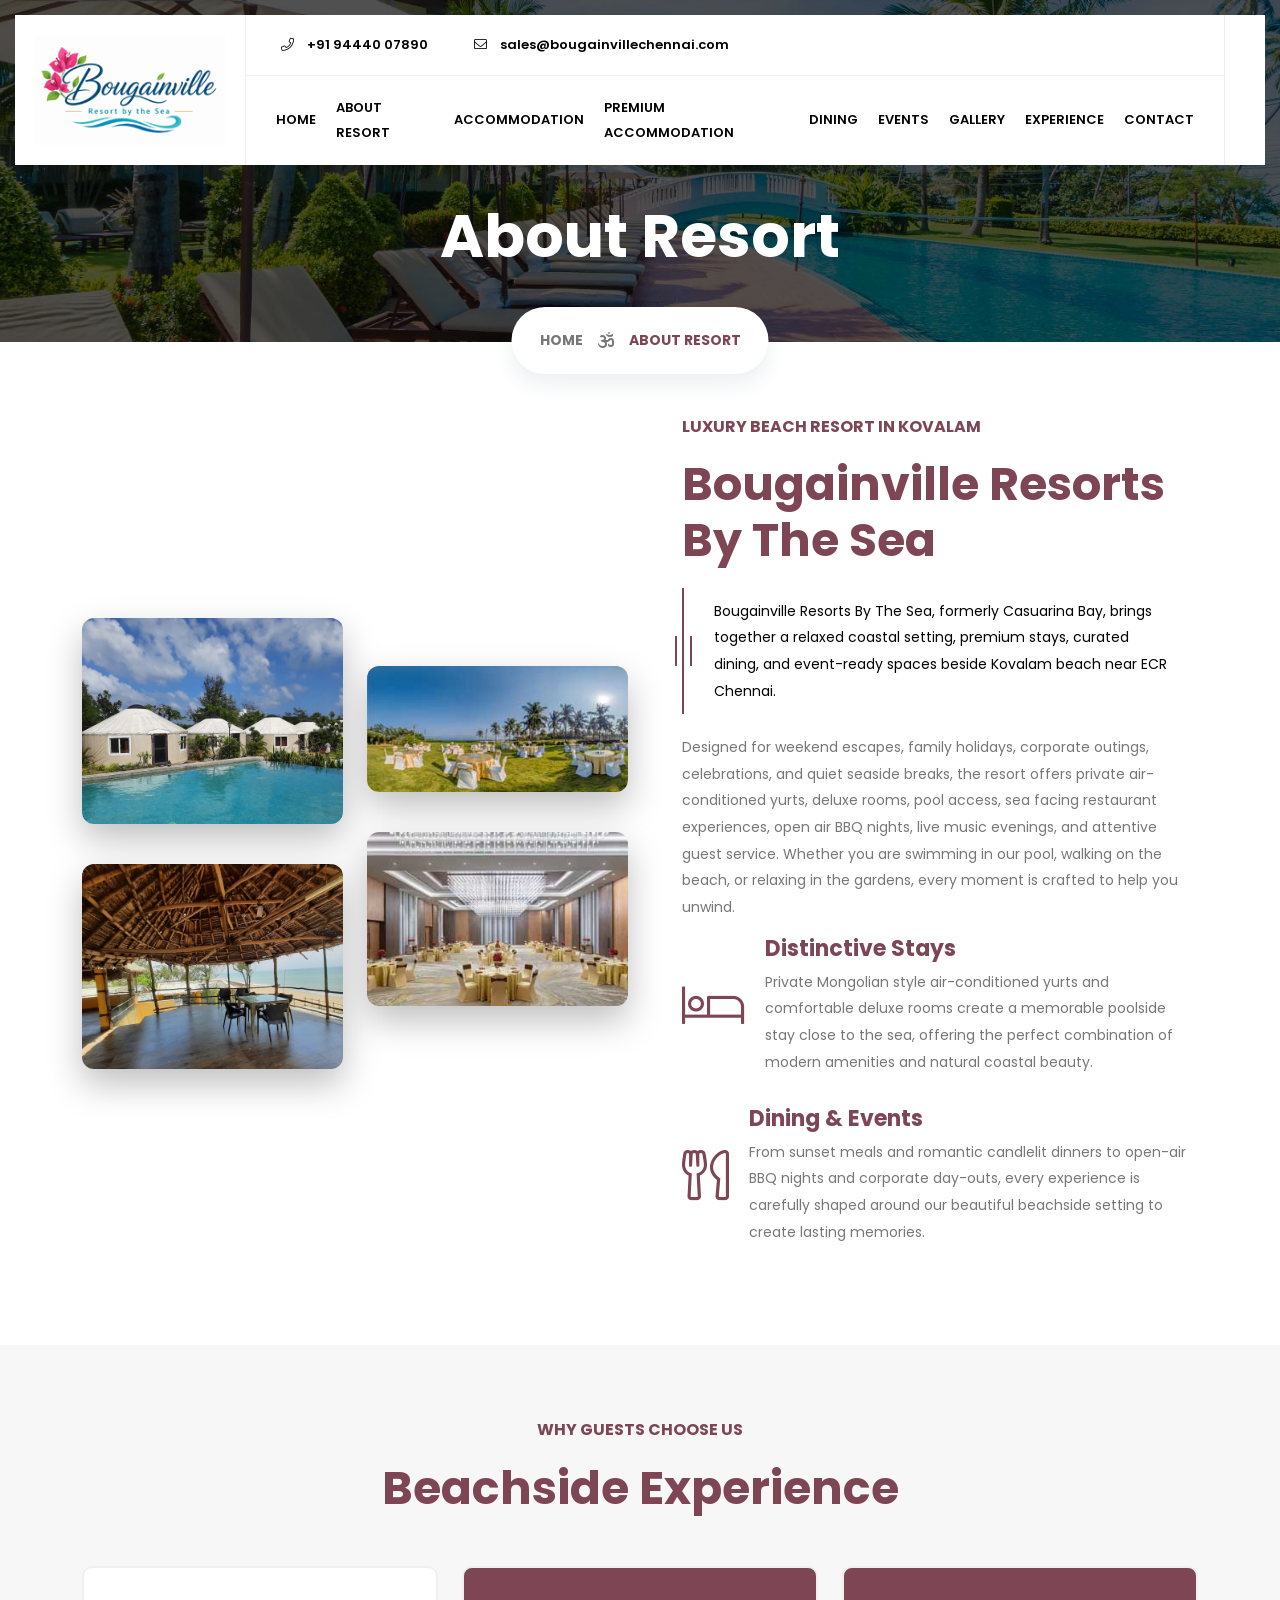
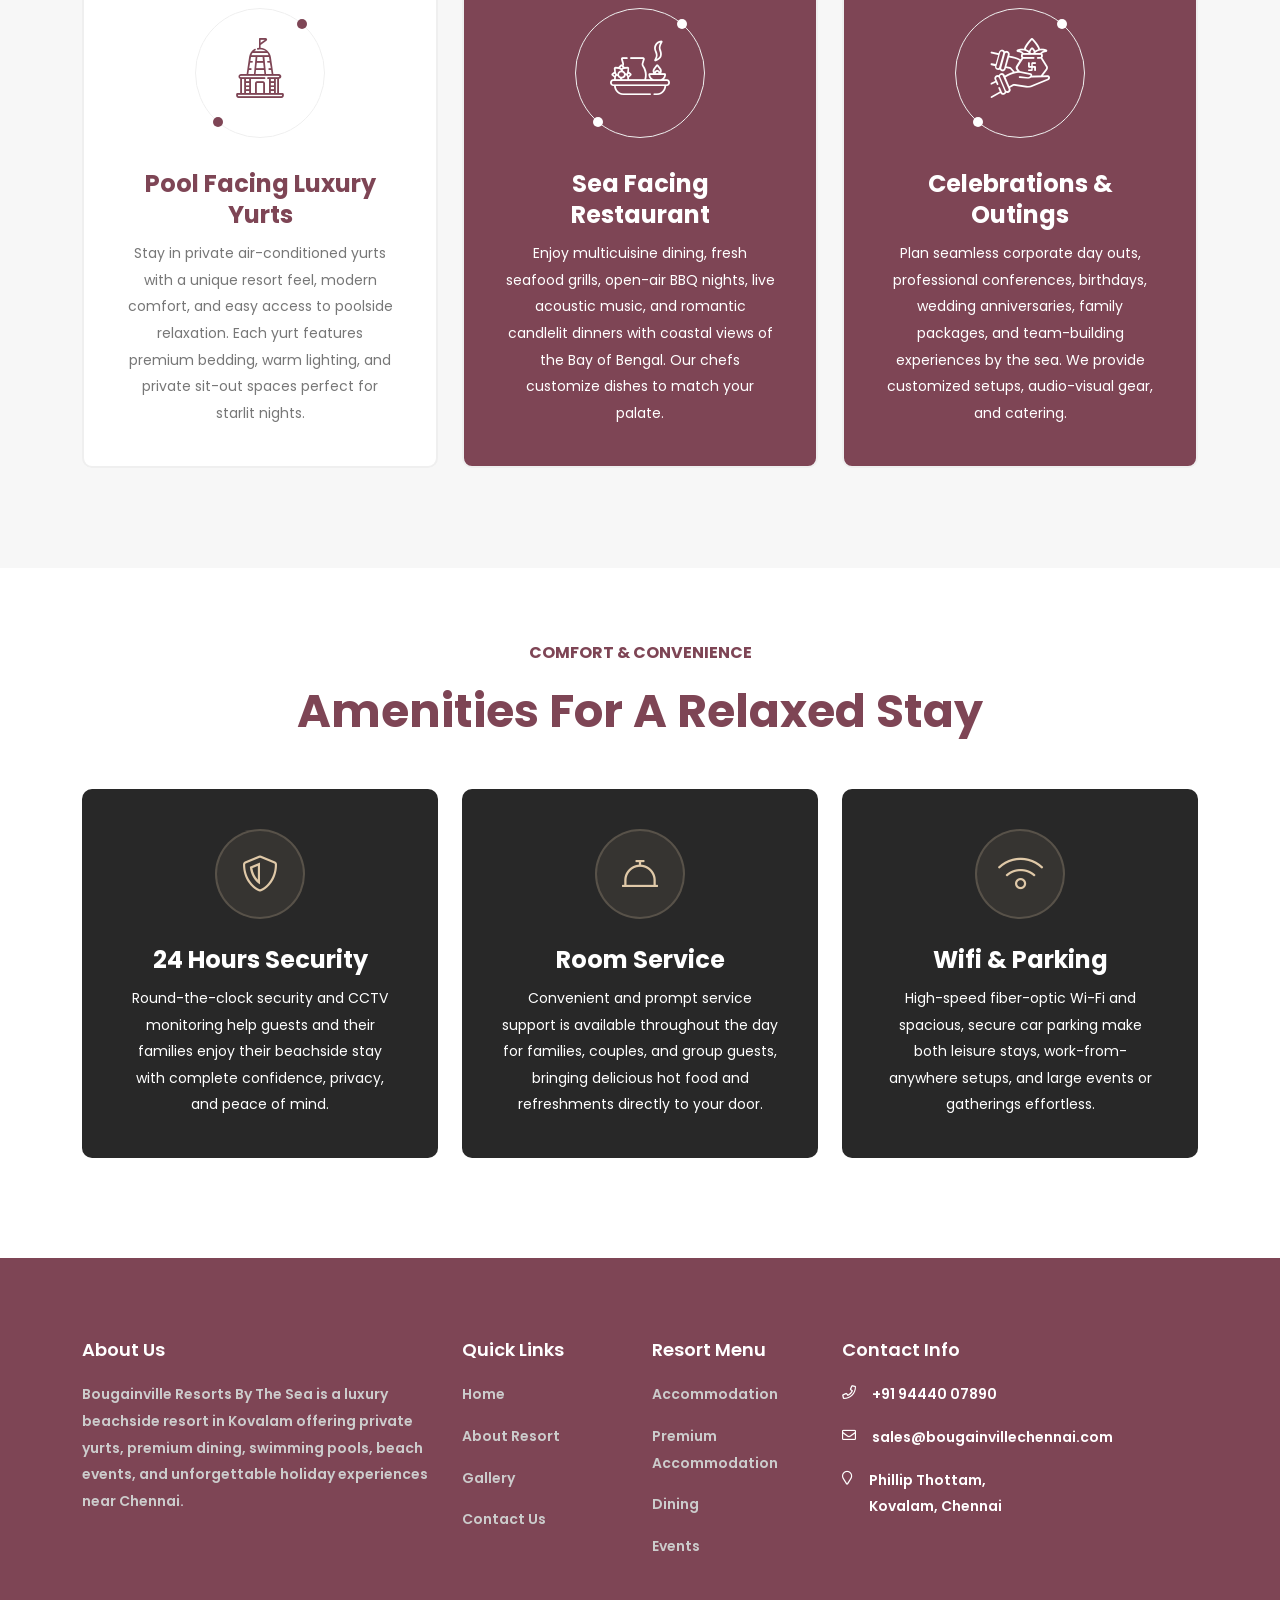
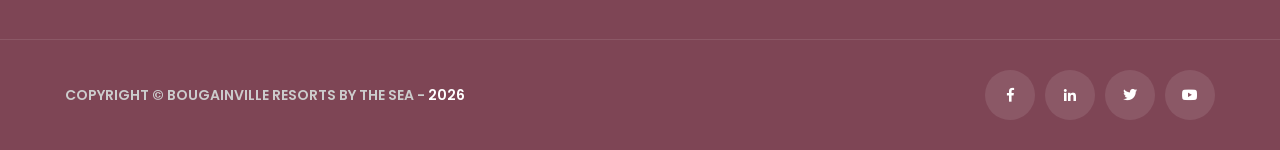
==== commit 4367539f: "feat: add experiences page, update navigation, and include new gallery and experience assets" ====
--- a/about-us.html
+++ b/about-us.html
@@ -1,16 +1,18 @@
-﻿<!DOCTYPE html>
+<!DOCTYPE html>
 <html lang="en" dir="ltr">
 
 <head>
 
   <meta charset="utf-8">
   <meta name="viewport" content="width=device-width, initial-scale=1.0">
-  <meta name="description" content="About Bougainville Resorts By The Sea in Kovalam, a luxury beachside resort with pool facing yurts, sea facing dining, BBQ nights, event spaces, and premium amenities near Chennai.">
-  <meta property="og:type"        content="website">
-  <meta property="og:title"       content="About Resort | Bougainville Resorts By The Sea">
-  <meta property="og:description" content="About Bougainville Resorts By The Sea in Kovalam, a luxury beachside resort with pool facing yurts, sea facing dining, BBQ nights, event spaces, and premium amenities near Chennai.">
+  <meta name="description"
+    content="About Bougainville Resorts By The Sea in Kovalam, a luxury beachside resort with pool facing yurts, sea facing dining, BBQ nights, event spaces, and premium amenities near Chennai.">
+  <meta property="og:type" content="website">
+  <meta property="og:title" content="About Resort | Bougainville Resorts By The Sea">
+  <meta property="og:description"
+    content="About Bougainville Resorts By The Sea in Kovalam, a luxury beachside resort with pool facing yurts, sea facing dining, BBQ nights, event spaces, and premium amenities near Chennai.">
   <!-- og:image — replace with your full hosted image URL -->
-  <meta property="og:image"       content="assets/img/banner/1.jpg">
+  <meta property="og:image" content="assets/img/banner/1.jpg">
   <title>About Resort | Bougainville Resorts By The Sea</title>
 
   <!-- Favicon -->
@@ -41,7 +43,7 @@
 
 </head>
 
-<body>
+<body class="page-accommodation">
   <a class="skip-link" href="#main-content">Skip to main content</a>
   <!-- Preloader Start -->
   <div class="sigma_preloader">
@@ -88,9 +90,11 @@
                   <span>255 Reviews</span>
                 </div>
 
-                <p> <strong class="me-2">Interested: <span>05</span></strong> <strong>Availablity: <span>In Stock</span></strong> </p>
-
-                <p class="sigma_product-excerpt">Explore curated resort experiences including luxury stays, seaside dining, BBQ evenings, and event packages at Bougainville Resorts By The Sea.</p>
+                <p> <strong class="me-2">Interested: <span>05</span></strong> <strong>Availablity: <span>In
+                      Stock</span></strong> </p>
+
+                <p class="sigma_product-excerpt">Explore curated resort experiences including luxury stays, seaside
+                  dining, BBQ evenings, and event packages at Bougainville Resorts By The Sea.</p>
 
                 <form class="sigma_product-atc-form">
 
@@ -181,28 +185,29 @@
   <!-- partial -->
 
   <!-- partial:partia/__mobile-nav.html -->
-<aside class="sigma_aside sigma_aside-left">
-
-  <a class="navbar-brand" href="index.html"> <img src="assets/img/logo.png" alt="logo" loading="lazy"> </a>
-
-  <!-- Menu -->
-  <ul>
-    <li class="menu-item"><a href="index.html">Home</a></li>
-    <li class="menu-item"><a href="about-us.html">About Resort</a></li>
-    <li class="menu-item"><a href="accomodations.html">Accommodation</a></li>
-    <li class="menu-item"><a href="premium-accomodations.html">Premium Accommodation</a></li>
-    <li class="menu-item"><a href="dining.html">Dining</a></li>
-    <li class="menu-item"><a href="events.html">Events</a></li>
-    <li class="menu-item"><a href="gallery.html">Gallery</a></li>
-    <li class="menu-item"><a href="contact-us.html">Contact</a></li>
-  </ul>
-
-</aside>
+  <aside class="sigma_aside sigma_aside-left">
+
+    <a class="navbar-brand" href="index.html"> <img src="assets/img/logo.png" alt="logo" loading="lazy"> </a>
+
+    <!-- Menu -->
+    <ul>
+      <li class="menu-item"><a href="index.html">Home</a></li>
+      <li class="menu-item"><a href="about-us.html">About Resort</a></li>
+      <li class="menu-item"><a href="accomodations.html">Accommodation</a></li>
+      <li class="menu-item"><a href="premium-accomodations.html">Premium Accommodation</a></li>
+      <li class="menu-item"><a href="dining.html">Dining</a></li>
+      <li class="menu-item"><a href="events.html">Events</a></li>
+      <li class="menu-item"><a href="gallery.html">Gallery</a></li>
+      <li class="menu-item"><a href="experiences.html">Experience</a></li>
+      <li class="menu-item"><a href="contact-us.html">Contact</a></li>
+    </ul>
+
+  </aside>
   <div class="sigma_aside-overlay aside-trigger-left"></div>
   <!-- partial -->
 
   <!-- partial:partia/__header.html -->
-   <header class="sigma_header header-3 can-sticky header-absolute">
+  <header class="sigma_header header-3 can-sticky header-absolute">
 
     <!-- Middle Header Start -->
     <div class="sigma_header-middle">
@@ -222,68 +227,54 @@
             <div class="sigma_header-top-inner">
               <ul class="sigma_header-top-links">
                 <li class="menu-item"> <a href="tel:+123456789"> <i class="fal fa-phone"></i> +91 94440 07890</a> </li>
-                <li class="menu-item"> <a href="mailto:sales@bougainvillechennai.com"  style="text-transform: lowercase;"> <i class="fal fa-envelope"></i> sales@bougainvillechennai.com  </a> </li>
+                <li class="menu-item"> <a href="mailto:sales@bougainvillechennai.com"
+                    style="text-transform: lowercase;"> <i class="fal fa-envelope"></i> sales@bougainvillechennai.com
+                  </a> </li>
               </ul>
-              <ul class="sigma_header-top-links">
-                <li class="d-flex align-items-center">
-                  <a href="broadcast.html" class="live">
-                    <i class="fa fa-circle"></i>
-                    Live
-                  </a>
-                </li>
-                <li class="menu-item menu-item-has-children d-flex align-items-center">
-                  <img src="assets/img/flag.png" alt="img" loading="lazy">
-                  <a href="#" class="m-0"> Language</a>
-                  <ul class="sub-menu sub-menu-left">
-                    <li> <a href="#">English</a> </li>
-                    <li> <a href="#">German</a> </li>
-                    <li> <a href="#">French</a> </li>
-                  </ul>
-                </li>
-              </ul>
+
             </div>
           </div>
           <div class="d-flex justify-content-center justify-content-lg-between">
-<ul class="navbar-nav">
-  <li class="menu-item">
-    <a href="index.html">Home</a>
-  </li>
-
-  <li class="menu-item active">
-    <a href="about-us.html">About Resort</a>
-  </li>
-
-  <li class="menu-item">
-    <a href="accomodations.html">Accommodation</a>
-  </li>
-
-  <li class="menu-item">
-    <a href="premium-accomodations.html">Premium Accommodation</a>
-  </li>
-
-  <li class="menu-item">
-    <a href="dining.html">Dining</a>
-  </li>
-
-  <li class="menu-item">
-    <a href="events.html">Events</a>
-  </li>
-
-  <li class="menu-item">
-    <a href="gallery.html">Gallery</a>
-  </li>
-
-  <li class="menu-item">
-    <a href="dining.html">Experience</a>
-  </li>
-
-  <li class="menu-item">
-    <a href="contact-us.html">Contact</a>
-  </li>
-</ul>
+            <ul class="navbar-nav">
+              <li class="menu-item">
+                <a href="index.html">Home</a>
+              </li>
+
+              <li class="menu-item active">
+                <a href="about-us.html">About Resort</a>
+              </li>
+
+              <li class="menu-item">
+                <a href="accomodations.html">Accommodation</a>
+              </li>
+
+              <li class="menu-item">
+                <a href="premium-accomodations.html">Premium Accommodation</a>
+              </li>
+
+              <li class="menu-item">
+                <a href="dining.html">Dining</a>
+              </li>
+
+              <li class="menu-item">
+                <a href="events.html">Events</a>
+              </li>
+
+              <li class="menu-item">
+                <a href="gallery.html">Gallery</a>
+              </li>
+
+              <li class="menu-item">
+                <a href="experiences.html">Experience</a>
+              </li>
+
+              <li class="menu-item">
+                <a href="contact-us.html">Contact</a>
+              </li>
+            </ul>
             <div class="sigma_header-controls style-2 p-0 border-0">
-           
-          </div>
+
+            </div>
           </div>
         </div>
 
@@ -315,189 +306,213 @@
 
   </header>
   <main id="main-content">
-  <!-- partial -->
-
-
-  <!-- partial:partia/__subheader.html -->
-  <div class="sigma_subheader dark-overlay dark-overlay-2" style="background-image: url(assets/img/bread.jpg)">
-
-    <div class="container">
-      <div class="sigma_subheader-inner">
-        <div class="sigma_subheader-text">
-          <h1>About Resort</h1>
-        </div>
-        <nav aria-label="breadcrumb">
-          <ol class="breadcrumb">
-            <li class="breadcrumb-item"><a class="btn-link" href="index.html">Home</a></li>
-            <li class="breadcrumb-item active" aria-current="page">About Resort</li>
-          </ol>
-        </nav>
+    <!-- partial -->
+
+
+    <!-- partial:partia/__subheader.html -->
+    <div class="sigma_subheader dark-overlay dark-overlay-2" style="background-image: url(assets/img/bread.jpg)">
+
+      <div class="container">
+        <div class="sigma_subheader-inner">
+          <div class="sigma_subheader-text">
+            <h1>About Resort</h1>
+          </div>
+          <nav aria-label="breadcrumb">
+            <ol class="breadcrumb">
+              <li class="breadcrumb-item"><a class="btn-link" href="index.html">Home</a></li>
+              <li class="breadcrumb-item active" aria-current="page">About Resort</li>
+            </ol>
+          </nav>
+        </div>
+      </div>
+
+    </div>
+    <!-- partial -->
+
+    <!-- About Start -->
+    <section class="section section-padding about-section-padding">
+      <div class="container">
+
+        <div class="row align-items-center">
+          <div class="col-lg-6 d-none d-lg-block">
+            <div class="sigma_img-box">
+              <div class="row">
+                <div class="col-lg-6">
+                  <img src="assets/img/banner/s1.jpg" alt="Pool facing yurt stay at Bougainville Resorts"
+                    loading="lazy">
+                  <img class="ms-0" src="assets/img/banner/s3.jpg" alt="Beachside resort spaces at Kovalam"
+                    loading="lazy">
+                </div>
+                <div class="col-lg-6 mt-0 mt-lg-5">
+                  <img src="assets/img/ab1.jpg" alt="Sea facing dining at Bougainville Resorts" loading="lazy">
+                  <img class="ms-0" src="assets/img/ab2.jpg" alt="Open air resort experience near Chennai"
+                    loading="lazy">
+                </div>
+              </div>
+            </div>
+          </div>
+          <div class="col-lg-6">
+            <div class="me-lg-30">
+              <div class="section-title mb-0 text-start wow fadeInUp" data-wow-duration="0.7s">
+                <p class="subtitle">Luxury Beach Resort in Kovalam</p>
+                <h4 class="title">Bougainville Resorts By The Sea</h4>
+              </div>
+              <p class="blockquote bg-transparent"> Bougainville Resorts By The Sea, formerly Casuarina Bay, brings
+                together a relaxed coastal setting, premium stays, curated dining, and event-ready spaces beside Kovalam
+                beach near ECR Chennai. </p>
+              <p>Designed for weekend escapes, family holidays, corporate outings, celebrations, and quiet seaside
+                breaks, the resort offers private air-conditioned yurts, deluxe rooms, pool access, sea facing
+                restaurant experiences, open air BBQ nights, live music evenings, and attentive guest service. Whether
+                you are swimming in our pool, walking on the beach, or relaxing in the gardens, every moment is crafted
+                to help you unwind.</p>
+              <div class="sigma_icon-block icon-block-3">
+                <i class="fal fa-bed"></i>
+                <div class="sigma_icon-block-content">
+                  <h5> Distinctive Stays </h5>
+                  <p>Private Mongolian style air-conditioned yurts and comfortable deluxe rooms create a memorable
+                    poolside stay close to the sea, offering the perfect combination of modern amenities and natural
+                    coastal beauty.</p>
+                </div>
+              </div>
+              <div class="sigma_icon-block icon-block-3">
+                <i class="fal fa-utensils"></i>
+                <div class="sigma_icon-block-content">
+                  <h5> Dining &amp; Events </h5>
+                  <p>From sunset meals and romantic candlelit dinners to open-air BBQ nights and corporate day-outs,
+                    every experience is carefully shaped around our beautiful beachside setting to create lasting
+                    memories.</p>
+                </div>
+              </div>
+            </div>
+          </div>
+        </div>
+
+      </div>
+    </section>
+    <!-- About End -->
+
+
+
+    <!-- Resort Highlights Start -->
+    <div class="section section-padding light-bg about-section-padding">
+      <div class="container">
+
+        <div class="section-title text-center wow fadeInUp" data-wow-duration="0.7s">
+          <p class="subtitle">Why Guests Choose Us</p>
+          <h4 class="title">Beachside Experience</h4>
+        </div>
+
+        <div class="row">
+
+          <div class="col-lg-4 col-md-6">
+            <div class="sigma_service border text-center style-1 bg-white">
+              <div class="sigma_service-thumb">
+                <i class="flaticon-temple"></i>
+                <span></span>
+                <span></span>
+              </div>
+              <div class="sigma_service-body">
+                <h5>Pool Facing Luxury Yurts</h5>
+                <p>Stay in private air-conditioned yurts with a unique resort feel, modern comfort, and easy access to
+                  poolside relaxation. Each yurt features premium bedding, warm lighting, and private sit-out spaces
+                  perfect for starlit nights.</p>
+              </div>
+            </div>
+          </div>
+
+          <div class="col-lg-4 col-md-6">
+            <div class="sigma_service border text-center style-1 primary-bg">
+              <div class="sigma_service-thumb">
+                <i class="text-white flaticon-arti"></i>
+                <span></span>
+                <span></span>
+              </div>
+              <div class="sigma_service-body">
+                <h5 class="text-white">Sea Facing Restaurant</h5>
+                <p class="text-white">Enjoy multicuisine dining, fresh seafood grills, open-air BBQ nights, live
+                  acoustic music, and romantic candlelit dinners with coastal views of the Bay of Bengal. Our chefs
+                  customize dishes to match your palate.</p>
+              </div>
+            </div>
+          </div>
+
+          <div class="col-lg-4 col-md-6">
+            <div class="sigma_service border text-center style-1 secondary-bg">
+              <div class="sigma_service-thumb">
+                <i class="custom-primary flaticon-pooja" style="color: #fff;"></i>
+                <span></span>
+                <span></span>
+              </div>
+              <div class="sigma_service-body">
+                <h5 class="text-white">Celebrations &amp; Outings</h5>
+                <p class="text-white">Plan seamless corporate day outs, professional conferences, birthdays, wedding
+                  anniversaries, family packages, and team-building experiences by the sea. We provide customized
+                  setups, audio-visual gear, and catering.</p>
+              </div>
+            </div>
+          </div>
+
+        </div>
+
       </div>
     </div>
-
-  </div>
-  <!-- partial -->
-
-  <!-- About Start -->
-  <section class="section section-padding">
-    <div class="container">
-
-      <div class="row align-items-center">
-        <div class="col-lg-6 d-none d-lg-block">
-          <div class="sigma_img-box">
-            <div class="row">
-              <div class="col-lg-6">
-                <img src="assets/img/banner/s1.jpg" alt="Pool facing yurt stay at Bougainville Resorts" loading="lazy">
-                <img class="ms-0" src="assets/img/banner/s3.jpg" alt="Beachside resort spaces at Kovalam" loading="lazy">
-              </div>
-              <div class="col-lg-6 mt-0 mt-lg-5">
-                <img src="assets/img/banner/7.jpg" alt="Sea facing dining at Bougainville Resorts" loading="lazy">
-                <img class="ms-0" src="assets/img/banner/5.jpg" alt="Open air resort experience near Chennai" loading="lazy">
-              </div>
-            </div>
-          </div>
-        </div>
-        <div class="col-lg-6">
-          <div class="me-lg-30">
-            <div class="section-title mb-0 text-start wow fadeInUp" data-wow-duration="0.7s">
-              <p class="subtitle">Luxury Beach Resort in Kovalam</p>
-              <h4 class="title">Bougainville Resorts By The Sea</h4>
-            </div>
-            <p class="blockquote bg-transparent"> Bougainville Resorts By The Sea, formerly Casuarina Bay, brings together a relaxed coastal setting, premium stays, curated dining, and event-ready spaces beside Kovalam beach near ECR Chennai. </p>
-            <p>Designed for weekend escapes, family holidays, corporate outings, celebrations, and quiet seaside breaks, the resort offers private air-conditioned yurts, deluxe rooms, pool access, sea facing restaurant experiences, open air BBQ nights, live music evenings, and attentive guest service.</p>
-            <div class="sigma_icon-block icon-block-3">
+    <!-- Resort Highlights End -->
+
+    <!-- Amenities Start -->
+    <div class="section section-padding about-section-padding">
+      <div class="container">
+        <div class="section-title text-center wow fadeInUp" data-wow-duration="0.7s">
+          <p class="subtitle">Comfort &amp; Convenience</p>
+          <h4 class="title">Amenities For A Relaxed Stay</h4>
+        </div>
+
+        <div class="row">
+          <div class="col-lg-4 col-md-6">
+            <div class="sigma_icon-block icon-block-7 text-center">
               <div class="icon-wrapper">
-                <img src="assets/img/textures/icons/1.png" alt="1" loading="lazy">
+                <i class="fal fa-shield-alt"></i>
               </div>
               <div class="sigma_icon-block-content">
-                <h5> Distinctive Stays </h5>
-                <p>Private Mongolian style air-conditioned yurts and comfortable rooms create a memorable poolside stay close to the sea.</p>
-              </div>
-            </div>
-            <div class="sigma_icon-block icon-block-3">
+                <h5>24 Hours Security</h5>
+                <p>Round-the-clock security and CCTV monitoring help guests and their families enjoy their beachside
+                  stay with complete confidence, privacy, and peace of mind.</p>
+              </div>
+            </div>
+          </div>
+
+          <div class="col-lg-4 col-md-6">
+            <div class="sigma_icon-block icon-block-7 text-center">
               <div class="icon-wrapper">
-                <img src="assets/img/textures/icons/2.png" alt="2" loading="lazy">
+                <i class="fal fa-concierge-bell"></i>
               </div>
               <div class="sigma_icon-block-content">
-                <h5> Dining &amp; Events </h5>
-                <p>From sunset meals and candle light dinners to BBQ nights and corporate gatherings, every experience is shaped around the beachside setting.</p>
-              </div>
-            </div>
-          </div>
-        </div>
+                <h5>Room Service</h5>
+                <p>Convenient and prompt service support is available throughout the day for families, couples, and
+                  group guests, bringing delicious hot food and refreshments directly to your door.</p>
+              </div>
+            </div>
+          </div>
+
+          <div class="col-lg-4 col-md-6">
+            <div class="sigma_icon-block icon-block-7 text-center">
+              <div class="icon-wrapper">
+                <i class="fal fa-wifi"></i>
+              </div>
+              <div class="sigma_icon-block-content">
+                <h5>Wifi &amp; Parking</h5>
+                <p>High-speed fiber-optic Wi-Fi and spacious, secure car parking make both leisure stays,
+                  work-from-anywhere setups, and large events or gatherings effortless.</p>
+              </div>
+            </div>
+          </div>
+
+        </div>
+
       </div>
-
     </div>
-  </section>
-  <!-- About End -->
-
- 
-
-  <!-- Resort Highlights Start -->
-  <div class="section section-padding light-bg">
-    <div class="container">
-
-      <div class="section-title text-center wow fadeInUp" data-wow-duration="0.7s">
-        <p class="subtitle">Why Guests Choose Us</p>
-        <h4 class="title">Beachside Experience</h4>
-      </div>
-
-      <div class="row">
-
-        <div class="col-lg-4 col-md-6">
-          <div class="sigma_service border text-center style-1 bg-white">
-            <div class="sigma_service-thumb">
-              <i class="flaticon-temple"></i>
-              <span></span>
-              <span></span>
-            </div>
-            <div class="sigma_service-body">
-              <h5>Pool Facing Luxury Yurts</h5>
-              <p>Stay in private air-conditioned yurts with a unique resort feel, modern comfort, and easy access to poolside relaxation.</p>
-            </div>
-          </div>
-        </div>
-
-        <div class="col-lg-4 col-md-6">
-          <div class="sigma_service border text-center style-1 primary-bg">
-            <div class="sigma_service-thumb">
-              <i class="text-white flaticon-arti"></i>
-              <span></span>
-              <span></span>
-            </div>
-            <div class="sigma_service-body">
-              <h5 class="text-white">Sea Facing Restaurant</h5>
-              <p class="text-white">Enjoy multicuisine dining, seafood grills, open air BBQ, live music, and candle light dinners with coastal views.</p>
-            </div>
-          </div>
-        </div>
-
-        <div class="col-lg-4 col-md-6">
-          <div class="sigma_service border text-center style-1 secondary-bg">
-            <div class="sigma_service-thumb">
-              <i class="custom-primary flaticon-pooja" style="color: #fff;"></i>
-              <span></span>
-              <span></span>
-            </div>
-            <div class="sigma_service-body">
-              <h5 class="text-white">Celebrations &amp; Outings</h5>
-              <p class="text-white">Plan corporate day outs, conferences, birthdays, anniversaries, family packages, and group experiences by the sea.</p>
-            </div>
-          </div>
-        </div>
-
-      </div>
-
-    </div>
-  </div>
-  <!-- Resort Highlights End -->
-
-  <!-- Amenities Start -->
-  <div class="section section-padding">
-    <div class="container">
-      <div class="section-title text-center wow fadeInUp" data-wow-duration="0.7s">
-        <p class="subtitle">Comfort &amp; Convenience</p>
-        <h4 class="title">Amenities For A Relaxed Stay</h4>
-      </div>
-
-      <div class="row">
-        <div class="col-lg-4 col-md-6">
-          <div class="sigma_icon-block icon-block-7 text-center">
-            <i class="flaticon-temple"></i>
-            <div class="sigma_icon-block-content">
-              <h5>24 Hours Security</h5>
-              <p>Round-the-clock security helps guests enjoy their stay with confidence and peace of mind.</p>
-            </div>
-          </div>
-        </div>
-
-        <div class="col-lg-4 col-md-6">
-          <div class="sigma_icon-block icon-block-7 text-center">
-            <i class="flaticon-hindu-2"></i>
-            <div class="sigma_icon-block-content">
-              <h5>Room Service</h5>
-              <p>Convenient service support is available through the day for families, couples, and group guests.</p>
-            </div>
-          </div>
-        </div>
-
-        <div class="col-lg-4 col-md-6">
-          <div class="sigma_icon-block icon-block-7 text-center">
-            <i class="flaticon-hindu-wedding"></i>
-            <div class="sigma_icon-block-content">
-              <h5>Wifi &amp; Parking</h5>
-              <p>High-speed wifi and spacious car parking make both leisure stays and work-friendly outings easier.</p>
-            </div>
-          </div>
-        </div>
-
-      </div>
-
-    </div>
-  </div>
-  <!-- Amenities End -->
-
-  <!-- partial:partia/__footer.html -->
+    <!-- Amenities End -->
+
+    <!-- partial:partia/__footer.html -->
   </main>
   <footer class="sigma_footer footer-2 sigma_footer-dark">
 
@@ -518,21 +533,21 @@
           <div class="col-lg-2 col-md-6 footer-widget">
             <h5 class="widget-title">Quick Links</h5>
             <ul>
-  <li><a href="index.html">Home</a></li>
-  <li><a href="about-us.html">About Resort</a></li>
-  <li><a href="gallery.html">Gallery</a></li>
-  <li><a href="contact-us.html">Contact Us</a></li>
-</ul>
+              <li><a href="index.html">Home</a></li>
+              <li><a href="about-us.html">About Resort</a></li>
+              <li><a href="gallery.html">Gallery</a></li>
+              <li><a href="contact-us.html">Contact Us</a></li>
+            </ul>
           </div>
 
           <div class="col-lg-2 col-md-6 footer-widget">
             <h5 class="widget-title">Resort Menu</h5>
             <ul>
-  <li><a href="accomodations.html">Accommodation</a></li>
-  <li><a href="premium-accomodations.html">Premium Accommodation</a></li>
-  <li><a href="dining.html">Dining</a></li>
-  <li><a href="events.html">Events</a></li>
-</ul>
+              <li><a href="accomodations.html">Accommodation</a></li>
+              <li><a href="premium-accomodations.html">Premium Accommodation</a></li>
+              <li><a href="dining.html">Dining</a></li>
+              <li><a href="events.html">Events</a></li>
+            </ul>
           </div>
 
           <div class="col-lg-4 col-md-6 footer-widget">
@@ -552,7 +567,7 @@
               <i class="far fa-map-marker custom-primary me-3 mt-1"></i>
               <span>
                 Phillip Thottam, <br>
-Kovalam, Chennai
+                Kovalam, Chennai
               </span>
             </div>
           </div>
@@ -616,30 +631,30 @@
 
   <!-- ── WhatsApp Float Button (change WA_PHONE in mht_improvements.py) ───── -->
   <script>
-        (function (w, d, s, u) {
-            w.gbwawc = {
-                url: u,
-                options: {
-                    waId: "919444007890",
-                    siteName: "Bougainville",
-                    siteTag: "Available",
-                    siteLogo: "https://honeyglow.in//assets/img/wb.png",
-                    widgetPosition: "RIGHT",
-                    triggerMessage: "",
-                    welcomeMessage: "Welcome to Bougainville",
-                    brandColor: "#25D366",
-                    messageText: "",
-                    replyOptions: ['', '', ''],
-                },
-            };
-            var h = d.getElementsByTagName(s)[0],
-                j = d.createElement(s);
-            j.async = true;
-            j.src = u + "/whatsapp-widget.min.js?_=" + Math.random();
-            h.parentNode.insertBefore(j, h);
-        })(window, document, "script", "https://waw.gallabox.com");
-    </script>
- 
+    (function (w, d, s, u) {
+      w.gbwawc = {
+        url: u,
+        options: {
+          waId: "919444007890",
+          siteName: "Bougainville",
+          siteTag: "Available",
+          siteLogo: "https://honeyglow.in//assets/img/wb.png",
+          widgetPosition: "RIGHT",
+          triggerMessage: "",
+          welcomeMessage: "Welcome to Bougainville",
+          brandColor: "#25D366",
+          messageText: "",
+          replyOptions: ['', '', ''],
+        },
+      };
+      var h = d.getElementsByTagName(s)[0],
+        j = d.createElement(s);
+      j.async = true;
+      j.src = u + "/whatsapp-widget.min.js?_=" + Math.random();
+      h.parentNode.insertBefore(j, h);
+    })(window, document, "script", "https://waw.gallabox.com");
+  </script>
+
 
   <!-- Back To Top Start -->
   <div class="sigma_top style-5">
@@ -649,4 +664,4 @@
 
 </body>
 
-</html>
+</html>
--- a/assets/css/style.css
+++ b/assets/css/style.css
@@ -10261,4 +10261,19 @@
   text-align: center;
   padding-bottom: 0px;
   margin-bottom: -50px;
+}
+
+.about-section-padding{
+  padding: 70px 0px !important;
+}
+
+.no-margin-bottom{
+  margin-bottom: 0px !important;
+}
+
+.index-footer-bg {
+  background-image: linear-gradient(rgba(24, 10, 14, 0.94), rgba(24, 10, 14, 0.94)), url('../img/bread.jpg') !important;
+  background-size: cover !important;
+  background-position: center !important;
+  background-repeat: no-repeat !important;
 }
--- a/assets/css/mht-v13.css
+++ b/assets/css/mht-v13.css
@@ -1,4 +1,4 @@
-﻿/*
+/*
  * mht-v13.css â€” Maharatri Dark Mode
  * â”€â”€â”€â”€â”€â”€â”€â”€â”€â”€â”€â”€â”€â”€â”€â”€â”€â”€â”€â”€â”€â”€â”€â”€â”€â”€â”€â”€â”€â”€â”€â”€â”€â”€â”€â”€â”€â”€â”€â”€â”€â”€â”€â”€â”€â”€â”€â”€â”€â”€â”€â”€â”€â”€â”€â”€â”€â”€â”€â”€â”€â”€â”€â”€â”€
  * 1.  Dark Mode  (body.mht-dark)
@@ -683,4 +683,82 @@
 
 h1, h2, h3, h4, h5, h6 {
   font-family: 'Poppins', sans-serif !important;
+}
+
+/* ─── Accommodation Page Custom Layout & Grid Alignment ─── */
+.page-accommodation .sigma_post.style-2 {
+    display: flex !important;
+    flex-direction: column !important;
+    height: calc(100% - 30px) !important;
+}
+
+.page-accommodation .sigma_post.style-2 .sigma_post-body {
+    flex-grow: 1 !important;
+    display: flex !important;
+    flex-direction: column !important;
+    justify-content: space-between !important;
+}
+
+/* Mobile View: text-align justify for Accommodation page paragraphs */
+@media (max-width: 767px) {
+    .page-accommodation p,
+    .page-accommodation .blockquote,
+    .page-accommodation .sigma_post-body p {
+        text-align: justify !important;
+        text-justify: inter-word;
+    }
+}
+
+/* ─── About Us Page Amenities Icons styling ─── */
+.page-accommodation .sigma_icon-block.icon-block-7 {
+    display: flex !important;
+    flex-direction: column !important;
+    align-items: center !important;
+    justify-content: center !important;
+}
+
+.page-accommodation .sigma_icon-block.icon-block-7 .icon-wrapper {
+    margin-bottom: 25px;
+    display: inline-flex;
+    align-items: center;
+    justify-content: center;
+    width: 90px;
+    height: 90px;
+    border-radius: 50%;
+    background-color: rgba(224, 201, 168, 0.08) !important;
+    border: 2px solid rgba(224, 201, 168, 0.2) !important;
+    transition: all 0.3s ease;
+}
+
+.page-accommodation .sigma_icon-block.icon-block-7 .icon-wrapper i {
+    font-size: 36px !important;
+    color: #e0c9a8 !important;
+    display: flex !important;
+    align-items: center !important;
+    justify-content: center !important;
+    width: auto !important;
+    height: auto !important;
+    margin: 0 !important;
+    border: 0 !important;
+}
+
+.page-accommodation .sigma_icon-block.icon-block-7:hover .icon-wrapper {
+    background-color: var(--mht-primary, #7e4555) !important;
+    border-color: var(--mht-primary, #7e4555) !important;
+    transform: translateY(-5px);
+}
+
+.page-accommodation .sigma_icon-block.icon-block-7:hover .icon-wrapper i {
+    color: #fff !important;
+}
+
+/* ─── About Us Page Image Grid: Rounded Corners and Shadow ─── */
+.sigma_img-box img {
+    border-radius: 12px !important;
+    box-shadow: 0px 15px 35px rgba(0, 0, 0, 0.25) !important;
+    transition: transform 0.3s ease !important;
+}
+
+.sigma_img-box img:hover {
+    transform: scale(1.02);
 }
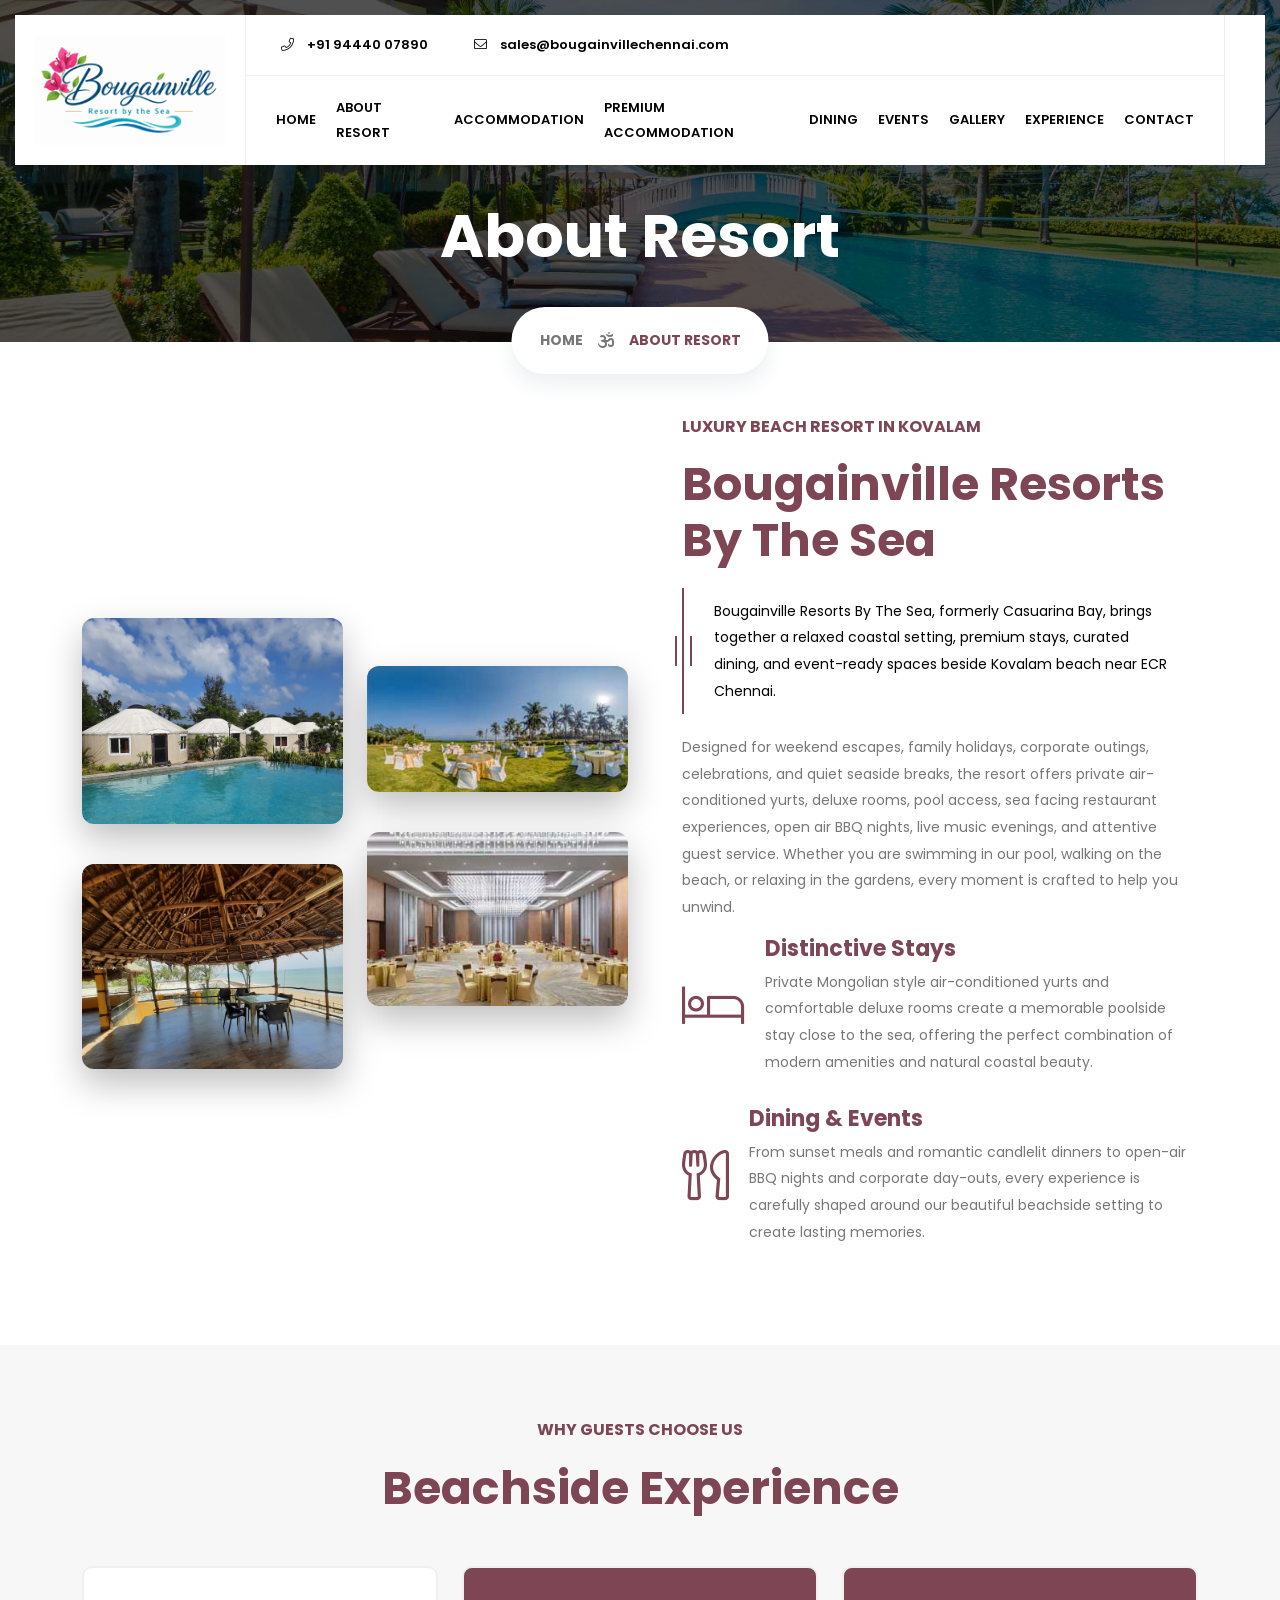
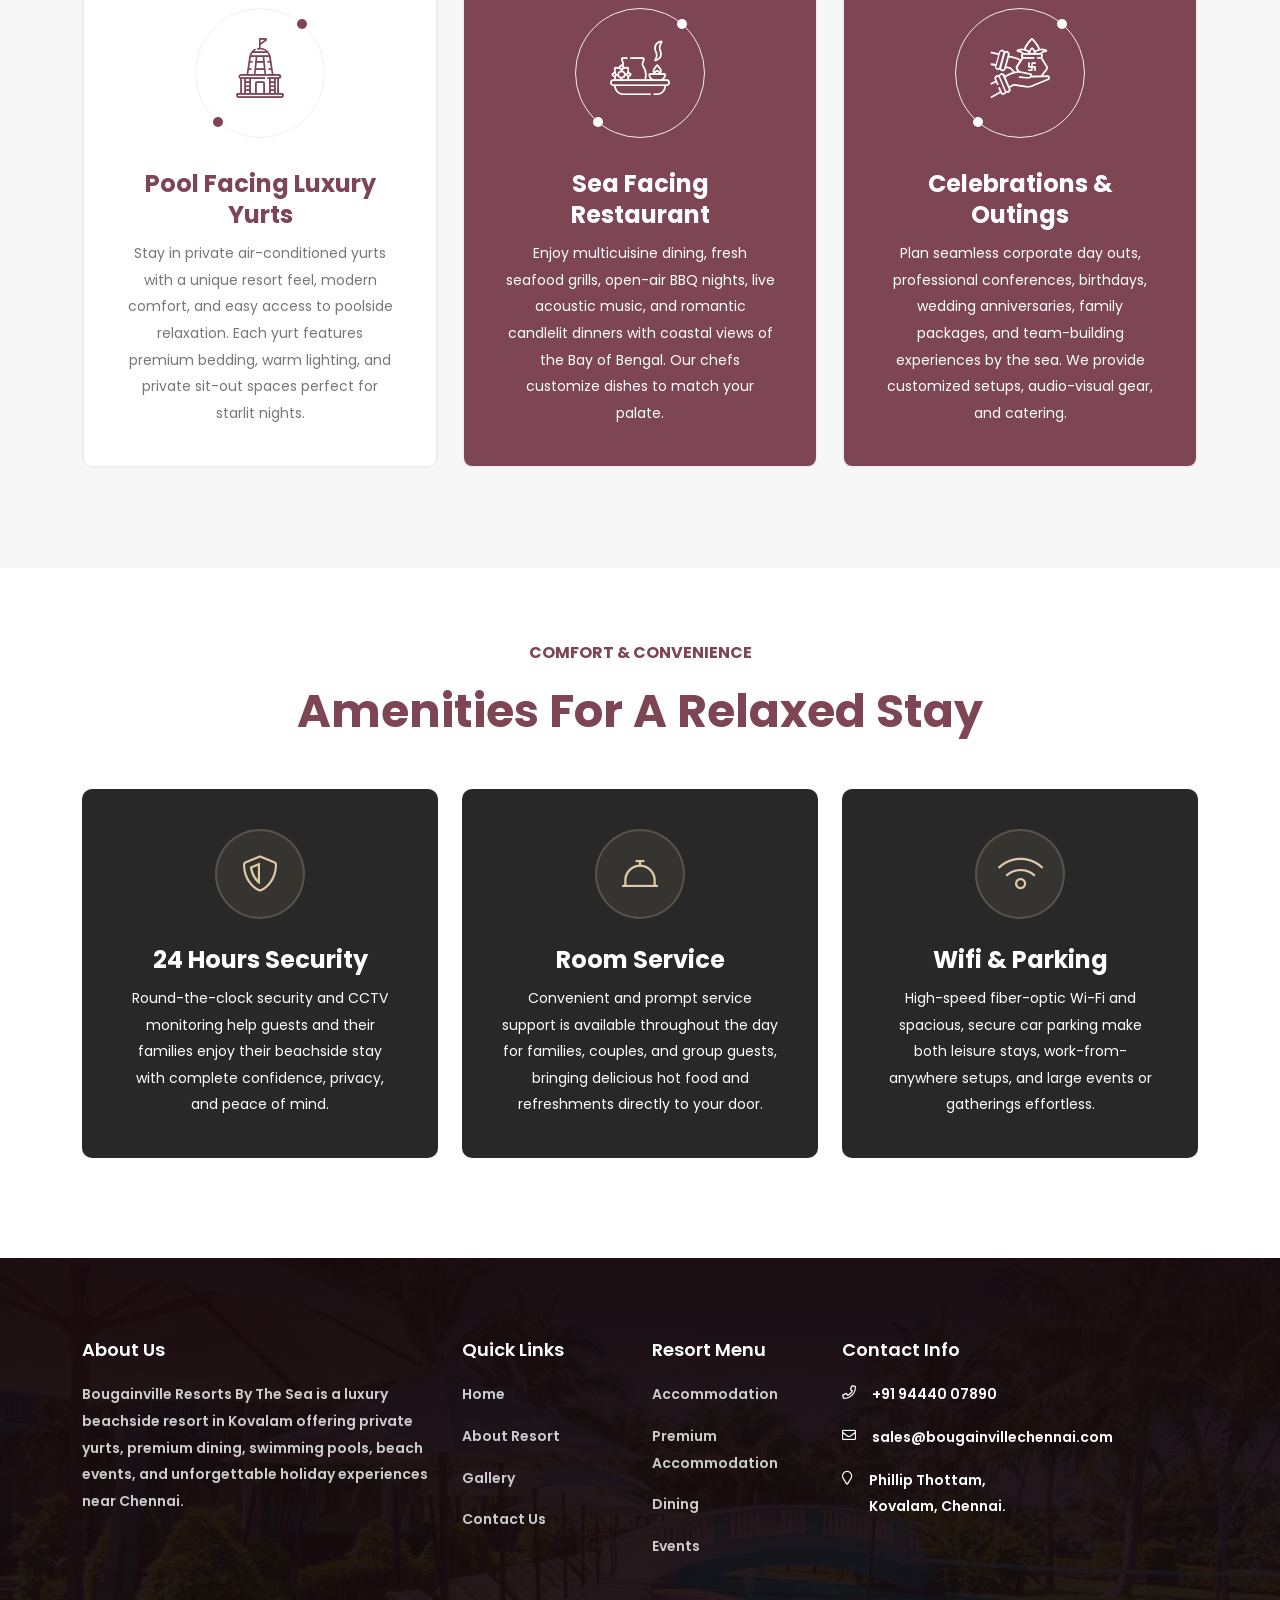
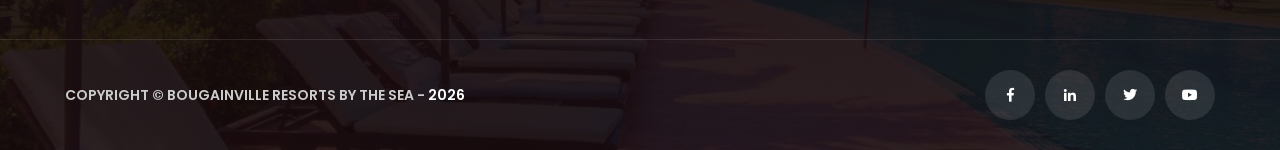
==== commit 473ca2a8: "feat: apply consistent footer background and adjust overlay opacity across all pages" ====
--- a/about-us.html
+++ b/about-us.html
@@ -514,13 +514,13 @@
 
     <!-- partial:partia/__footer.html -->
   </main>
-  <footer class="sigma_footer footer-2 sigma_footer-dark">
-
+  <footer class="sigma_footer footer-2 sigma_footer-dark index-footer-bg">
     <!-- Middle Footer -->
     <div class="sigma_footer-middle">
       <div class="container">
         <div class="row">
 
+          <!-- About Us -->
           <div class="col-lg-4 col-md-6 footer-widget">
             <h5 class="widget-title">About Us</h5>
             <p class="mb-4">
@@ -530,6 +530,7 @@
             </p>
           </div>
 
+          <!-- Quick Links -->
           <div class="col-lg-2 col-md-6 footer-widget">
             <h5 class="widget-title">Quick Links</h5>
             <ul>
@@ -540,6 +541,7 @@
             </ul>
           </div>
 
+          <!-- Resort Menu -->
           <div class="col-lg-2 col-md-6 footer-widget">
             <h5 class="widget-title">Resort Menu</h5>
             <ul>
@@ -550,6 +552,7 @@
             </ul>
           </div>
 
+          <!-- Contact Info -->
           <div class="col-lg-4 col-md-6 footer-widget">
             <h5 class="widget-title">Contact Info</h5>
 
@@ -567,7 +570,7 @@
               <i class="far fa-map-marker custom-primary me-3 mt-1"></i>
               <span>
                 Phillip Thottam, <br>
-                Kovalam, Chennai
+                Kovalam, Chennai.
               </span>
             </div>
           </div>
@@ -582,6 +585,7 @@
         <div class="sigma_footer-copyright">
           <p> Copyright © Bougainville Resorts By The Sea - <a href="#" class="text-white">2026</a> </p>
         </div>
+
         <ul class="sigma_sm square">
           <li>
             <a href="#">
--- a/assets/css/style.css
+++ b/assets/css/style.css
@@ -10272,7 +10272,7 @@
 }
 
 .index-footer-bg {
-  background-image: linear-gradient(rgba(24, 10, 14, 0.94), rgba(24, 10, 14, 0.94)), url('../img/bread.jpg') !important;
+  background-image: linear-gradient(rgba(24, 10, 14, 0.94), rgba(24, 10, 14, 0.74)), url('../img/bread.jpg') !important;
   background-size: cover !important;
   background-position: center !important;
   background-repeat: no-repeat !important;
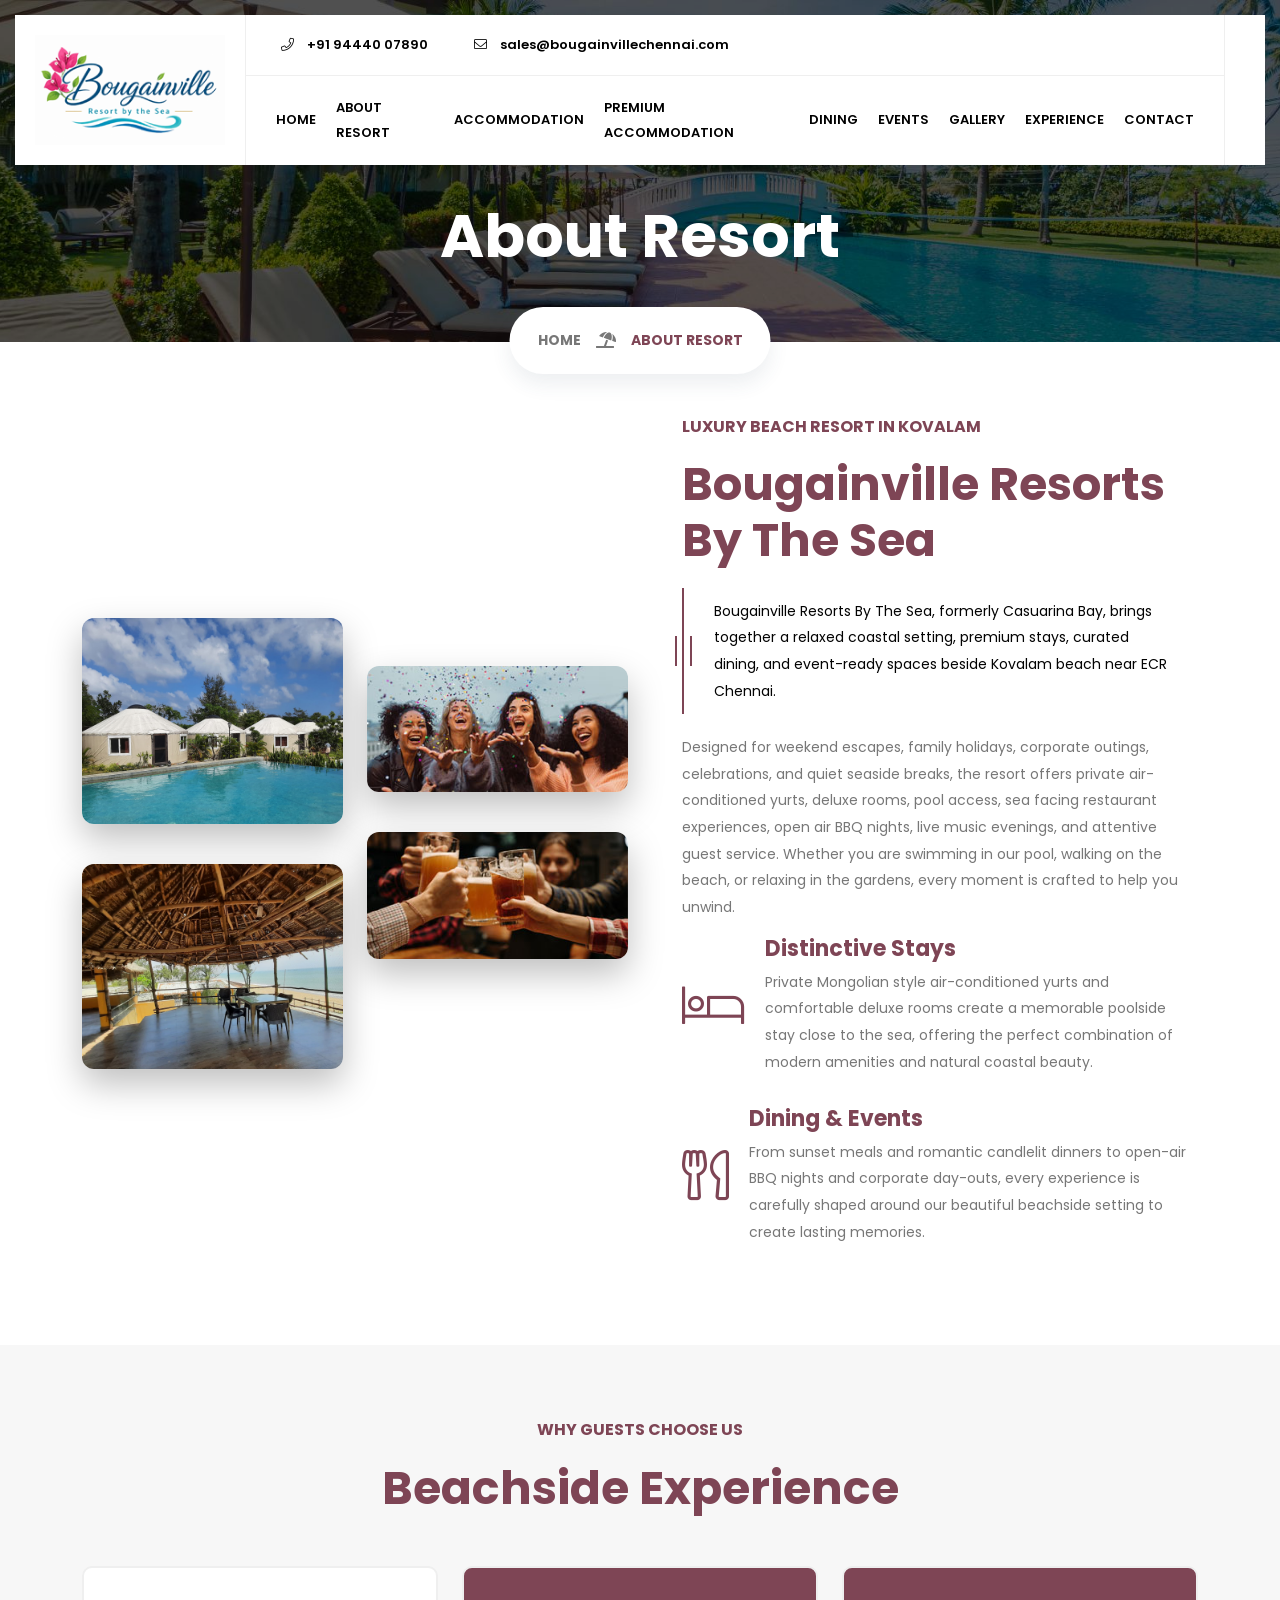
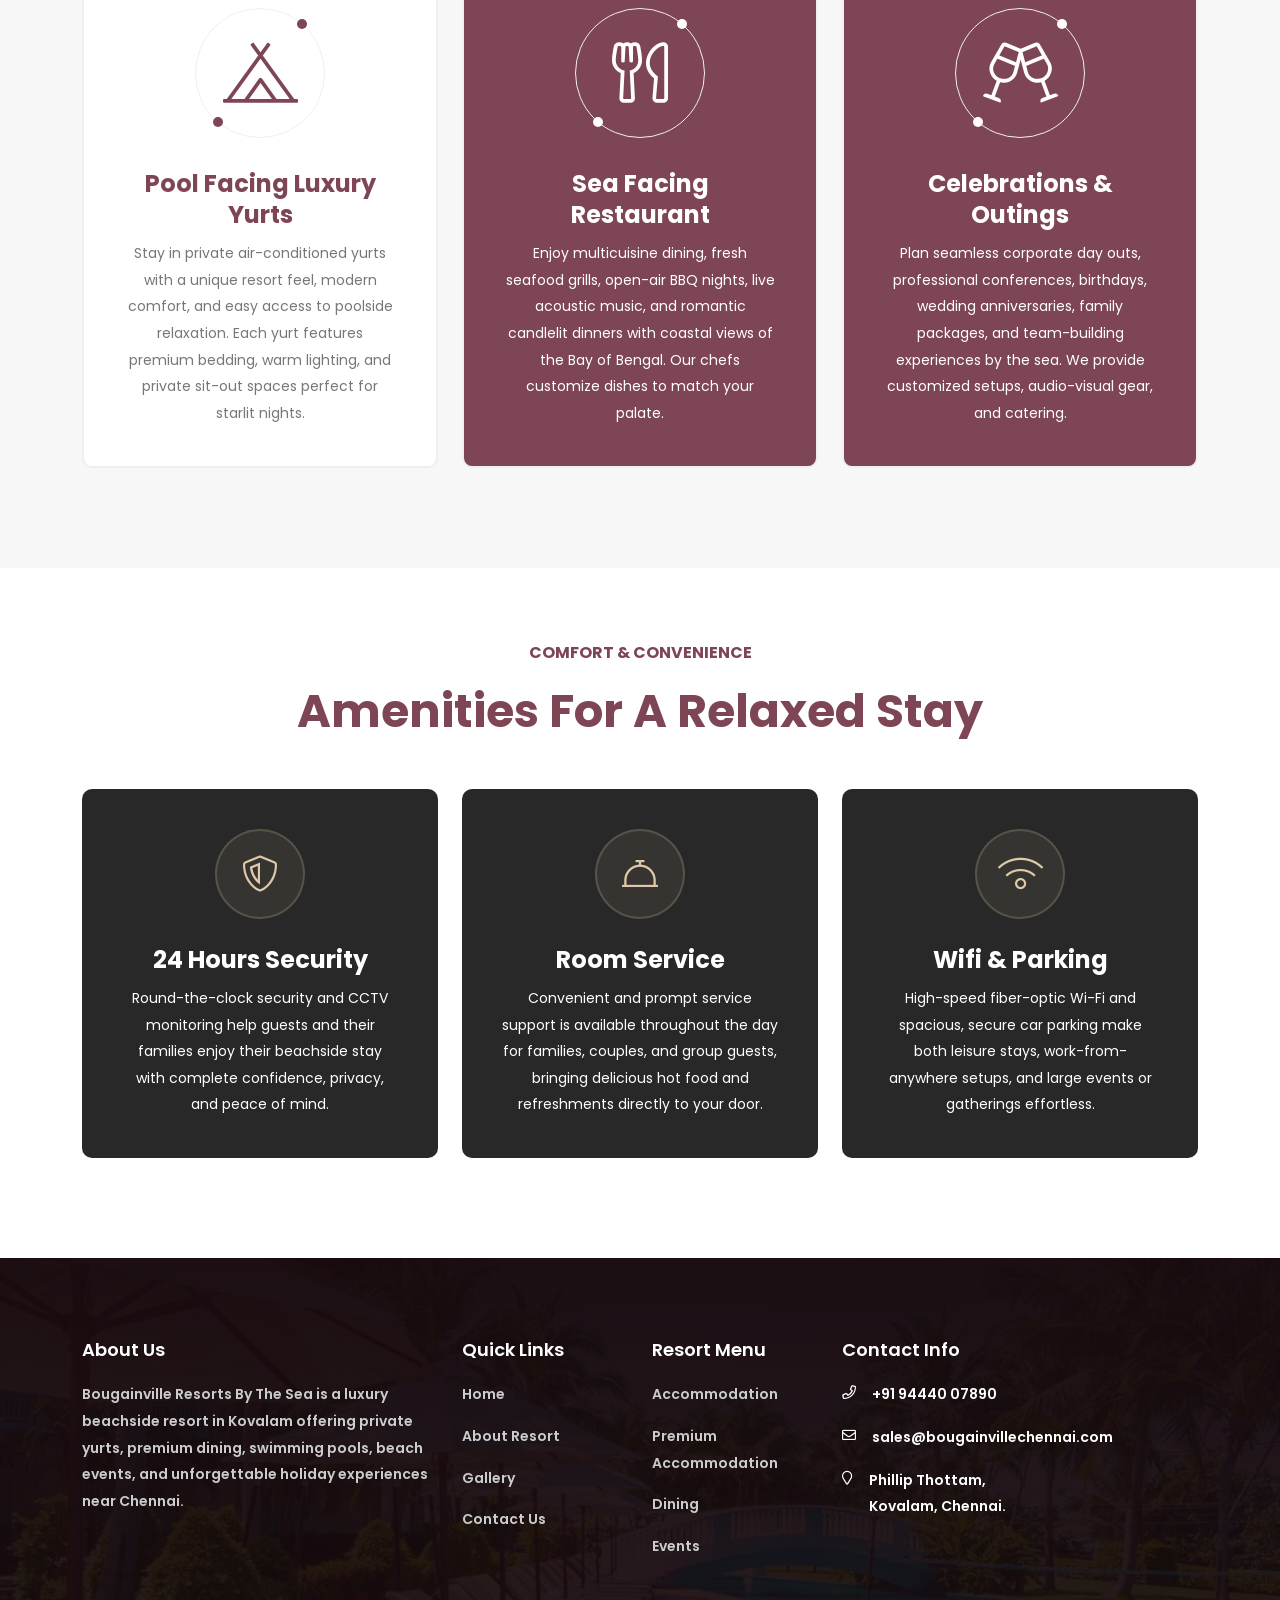
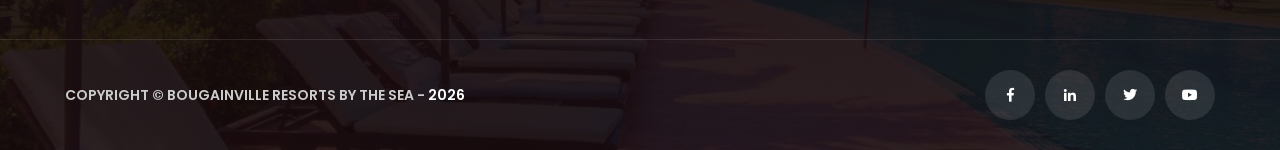
==== commit e37f5a9e: "sss" ====
--- a/about-us.html
+++ b/about-us.html
@@ -6,17 +6,54 @@
   <meta charset="utf-8">
   <meta name="viewport" content="width=device-width, initial-scale=1.0">
   <meta name="description"
-    content="About Bougainville Resorts By The Sea in Kovalam, a luxury beachside resort with pool facing yurts, sea facing dining, BBQ nights, event spaces, and premium amenities near Chennai.">
+    content="Discover the story of Bougainville Resorts By The Sea (formerly Casuarina Bay). Learn about our luxury beachside accommodation, premium amenities, and our sustainable coastal travel initiatives in Kovalam, Chennai.">
+  
+  <!-- Canonical URL -->
+  <link rel="canonical" href="https://bougainvillechennai.com/about-us.html">
+
+  <!-- Open Graph / Facebook -->
   <meta property="og:type" content="website">
-  <meta property="og:title" content="About Resort | Bougainville Resorts By The Sea">
+  <meta property="og:url" content="https://bougainvillechennai.com/about-us.html">
+  <meta property="og:title" content="About Us | Bougainville Resorts By The Sea - Luxury Beachfront Resort">
   <meta property="og:description"
-    content="About Bougainville Resorts By The Sea in Kovalam, a luxury beachside resort with pool facing yurts, sea facing dining, BBQ nights, event spaces, and premium amenities near Chennai.">
-  <!-- og:image — replace with your full hosted image URL -->
-  <meta property="og:image" content="assets/img/banner/1.jpg">
-  <title>About Resort | Bougainville Resorts By The Sea</title>
+    content="Discover the story of Bougainville Resorts By The Sea (formerly Casuarina Bay). Learn about our luxury beachside accommodation, premium amenities, and our sustainable coastal travel initiatives in Kovalam, Chennai.">
+  <meta property="og:image" content="https://bougainvillechennai.com/assets/img/banner/1.jpg">
+  <meta property="og:site_name" content="Bougainville Resorts By The Sea">
+
+  <!-- Twitter -->
+  <meta name="twitter:card" content="summary_large_image">
+  <meta name="twitter:url" content="https://bougainvillechennai.com/about-us.html">
+  <meta name="twitter:title" content="About Us | Bougainville Resorts By The Sea - Luxury Beachfront Resort">
+  <meta name="twitter:description"
+    content="Discover the story of Bougainville Resorts By The Sea (formerly Casuarina Bay). Learn about our luxury beachside accommodation, premium amenities, and our sustainable coastal travel initiatives in Kovalam, Chennai.">
+  <meta name="twitter:image" content="https://bougainvillechennai.com/assets/img/banner/1.jpg">
+
+  <title>About Us | Bougainville Resorts By The Sea - Luxury Beachfront Resort</title>
+
+  <!-- Structured Data JSON-LD (BreadcrumbList Schema) -->
+  <script type="application/ld+json">
+  {
+    "@context": "https://schema.org",
+    "@type": "BreadcrumbList",
+    "itemListElement": [
+      {
+        "@type": "ListItem",
+        "position": 1,
+        "name": "Home",
+        "item": "https://bougainvillechennai.com/"
+      },
+      {
+        "@type": "ListItem",
+        "position": 2,
+        "name": "About Us",
+        "item": "https://bougainvillechennai.com/about-us.html"
+      }
+    ]
+  }
+  </script>
 
   <!-- Favicon -->
-  <link rel="icon" type="image/png" sizes="32x32" href="favicon.ico">
+  <link rel="icon" type="image/png" sizes="32x32" href="assets/img/fav.png">
 
   <!-- partial:partial/__stylesheets.html -->
   <link rel="stylesheet" href="assets/css/plugins/bootstrap.min.css">
@@ -47,7 +84,7 @@
   <a class="skip-link" href="#main-content">Skip to main content</a>
   <!-- Preloader Start -->
   <div class="sigma_preloader">
-    <img src="assets/img/om.svg" alt="preloader" loading="lazy">
+    <img src="assets/img/fav.png" alt="preloader" loading="lazy">
   </div>
   <!-- Preloader End -->
 
@@ -72,7 +109,7 @@
 
               <div class="sigma_product-single-content">
 
-                <h4 class="entry-title"> Koobay 14" Wooden Trousers Bottom Clips Hangers w Rose Gold. </h4>
+                <h4 class="entry-title"> Bougainville Resort Stay Package </h4>
 
                 <div class="sigma_product-price">
                   <span>352$</span>
@@ -407,7 +444,7 @@
           <div class="col-lg-4 col-md-6">
             <div class="sigma_service border text-center style-1 bg-white">
               <div class="sigma_service-thumb">
-                <i class="flaticon-temple"></i>
+                <i class="fal fa-campground"></i>
                 <span></span>
                 <span></span>
               </div>
@@ -423,7 +460,7 @@
           <div class="col-lg-4 col-md-6">
             <div class="sigma_service border text-center style-1 primary-bg">
               <div class="sigma_service-thumb">
-                <i class="text-white flaticon-arti"></i>
+                <i class="text-white fal fa-utensils"></i>
                 <span></span>
                 <span></span>
               </div>
@@ -439,7 +476,7 @@
           <div class="col-lg-4 col-md-6">
             <div class="sigma_service border text-center style-1 secondary-bg">
               <div class="sigma_service-thumb">
-                <i class="custom-primary flaticon-pooja" style="color: #fff;"></i>
+                <i class="text-white fal fa-glass-cheers"></i>
                 <span></span>
                 <span></span>
               </div>
--- a/assets/css/style.css
+++ b/assets/css/style.css
@@ -4737,7 +4737,7 @@
 .sigma_subheader .breadcrumb-item+.breadcrumb-item::before {
     color: #777;
     font-family: 'Font Awesome 5 Pro';
-    content: "\f679";
+    content: "\f5ca";
     margin-left: auto;
     -webkit-transition: .3s;
     -o-transition: .3s;
@@ -10276,4 +10276,31 @@
   background-size: cover !important;
   background-position: center !important;
   background-repeat: no-repeat !important;
-}+}
+
+
+.sigma_testimonial-sec.style-4{
+  padding-top: 70px;
+}
+
+@media(max-width:767px){
+  .header-3 .sigma_logo-wrapper{
+    border-right: 0px;
+  }
+  .header-3 .sigma_header-controls{
+    border-left: 0px;
+  }
+  .about-section-padding{
+    padding: 30px 0px !important;
+  }
+  .sigma_subheader .breadcrumb{
+    display: none;
+  }
+  .header-absolute + .sigma_subheader .sigma_subheader-inner,
+.header-absolute + main > .sigma_subheader .sigma_subheader-inner{
+  padding: 170px 0 50px;
+}
+.section{
+  padding: 35px 0px !important;
+}
+}
--- a/assets/css/responsive.css
+++ b/assets/css/responsive.css
@@ -658,8 +658,8 @@
   }
 
   .footer-widget {
-      text-align: center;
-      padding-bottom: 50px;
+      /* text-align: center; */
+      padding-bottom: 30px;
   }
   .sigma_footer.footer-2 .sigma_footer-middle{
     padding-top: 50px;
--- a/assets/css/mht-v13.css
+++ b/assets/css/mht-v13.css
@@ -704,7 +704,7 @@
     .page-accommodation p,
     .page-accommodation .blockquote,
     .page-accommodation .sigma_post-body p {
-        text-align: justify !important;
+        /* text-align: justify !important; */
         text-justify: inter-word;
     }
 }
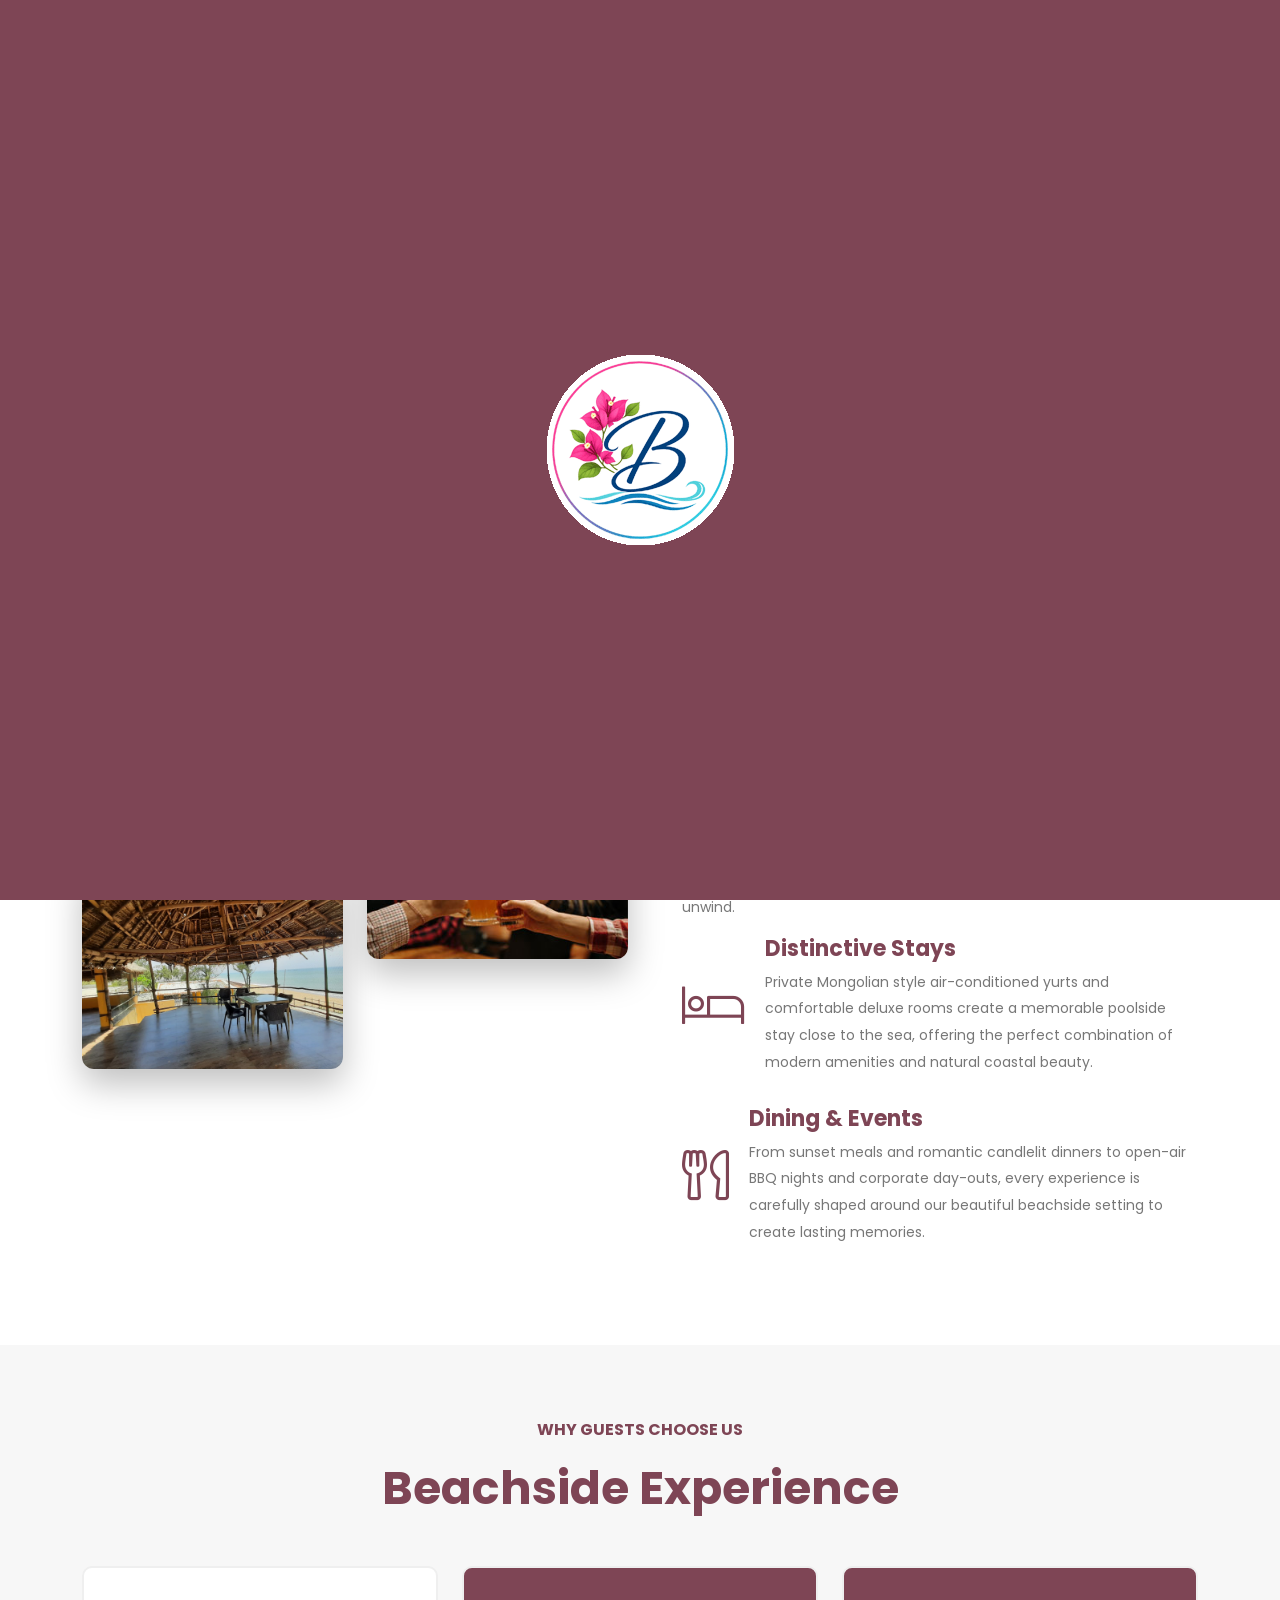
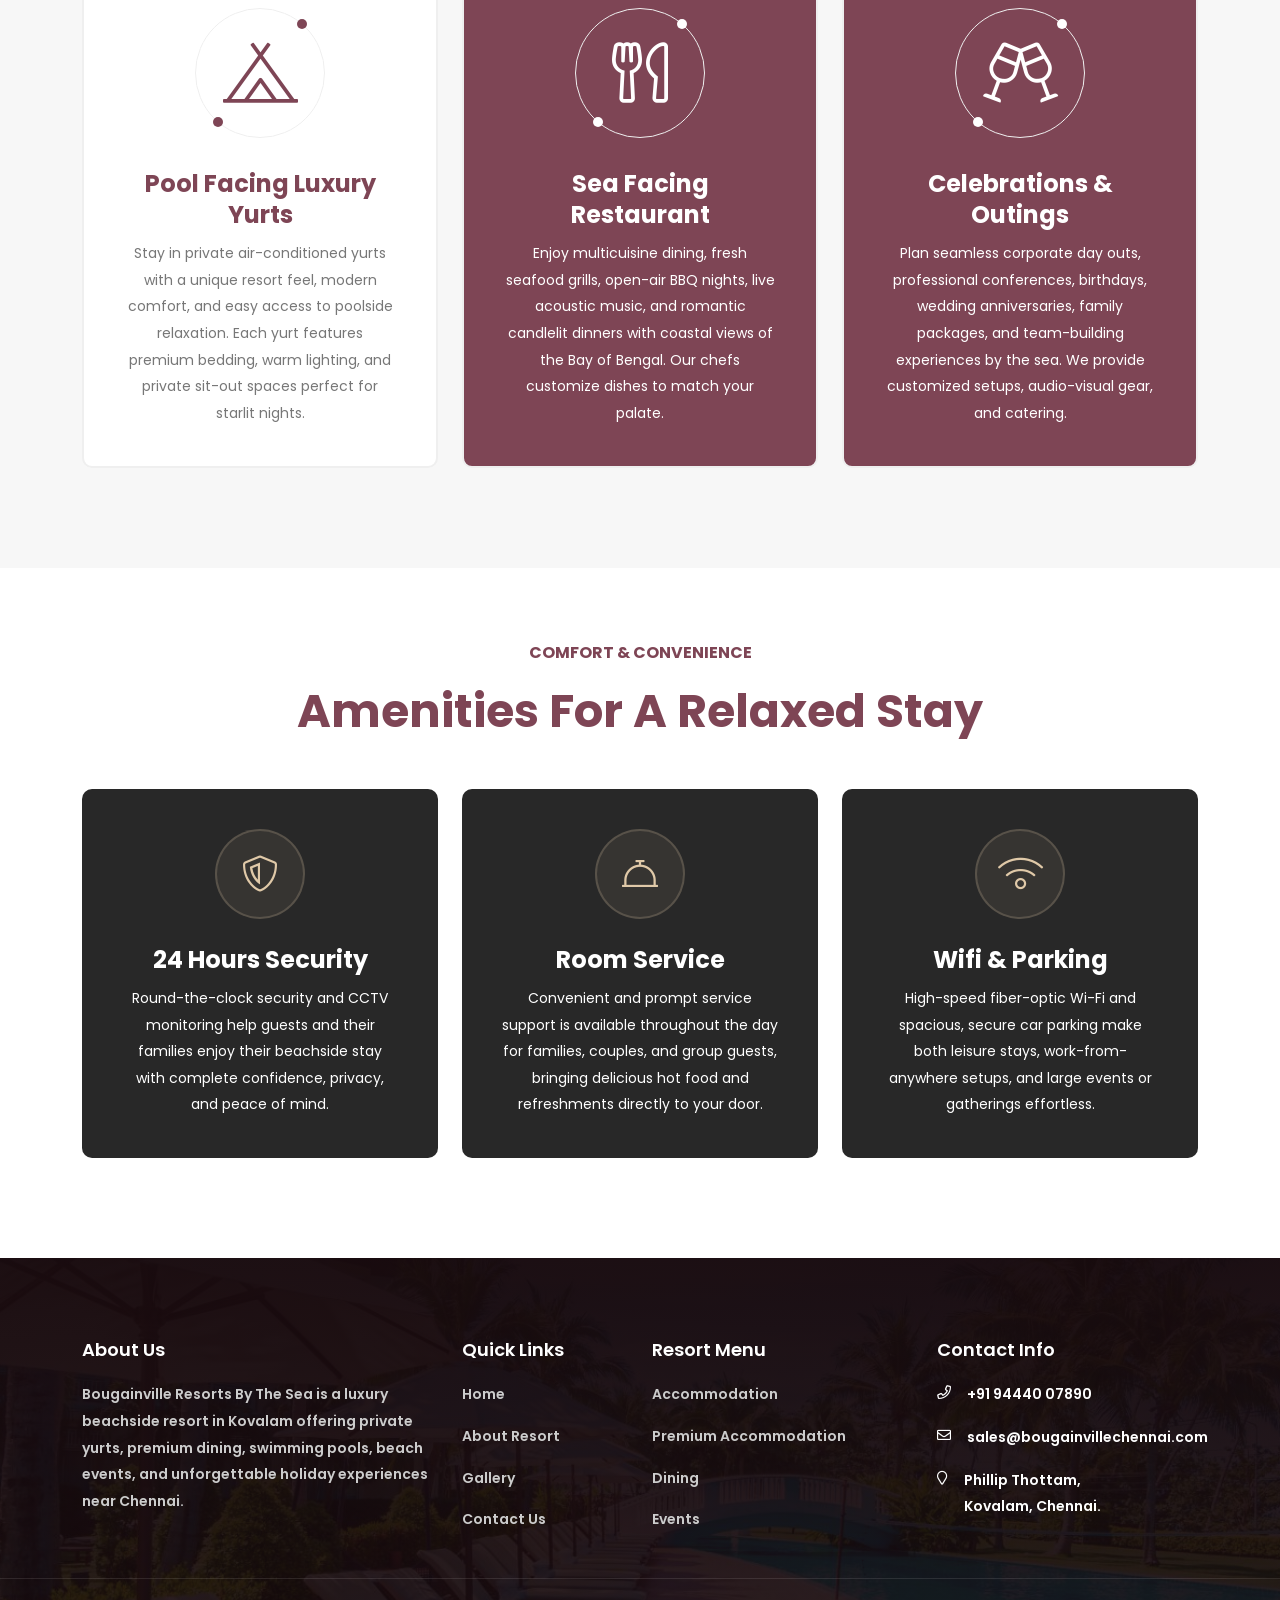
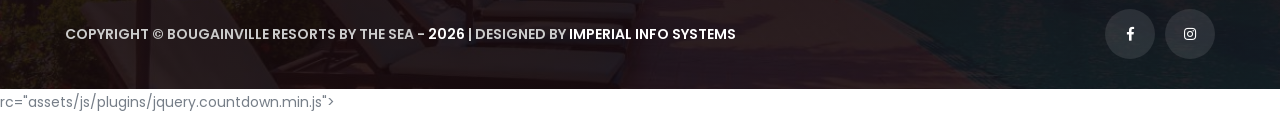
==== commit e249da3d: "refactor: update footer layout, links, and branding while adding new assets and site-wide responsive" ====
--- a/about-us.html
+++ b/about-us.html
@@ -7,7 +7,7 @@
   <meta name="viewport" content="width=device-width, initial-scale=1.0">
   <meta name="description"
     content="Discover the story of Bougainville Resorts By The Sea (formerly Casuarina Bay). Learn about our luxury beachside accommodation, premium amenities, and our sustainable coastal travel initiatives in Kovalam, Chennai.">
-  
+
   <!-- Canonical URL -->
   <link rel="canonical" href="https://bougainvillechennai.com/about-us.html">
 
@@ -579,7 +579,7 @@
           </div>
 
           <!-- Resort Menu -->
-          <div class="col-lg-2 col-md-6 footer-widget">
+          <div class="col-lg-3 col-md-6 footer-widget">
             <h5 class="widget-title">Resort Menu</h5>
             <ul>
               <li><a href="accomodations.html">Accommodation</a></li>
@@ -590,7 +590,7 @@
           </div>
 
           <!-- Contact Info -->
-          <div class="col-lg-4 col-md-6 footer-widget">
+          <div class="col-lg-3 col-md-6 footer-widget">
             <h5 class="widget-title">Contact Info</h5>
 
             <div class="d-flex align-items-start mb-3">
@@ -620,44 +620,26 @@
     <div class="sigma_footer-bottom">
       <div class="container-fluid">
         <div class="sigma_footer-copyright">
-          <p> Copyright © Bougainville Resorts By The Sea - <a href="#" class="text-white">2026</a> </p>
+          <p> Copyright © Bougainville Resorts By The Sea - <a href="#" class="text-white">2026</a> | Designed by <a
+              href="https://impinfo.in" target="_blank" style="color: #fff;">Imperial Info Systems</a> </p>
         </div>
 
         <ul class="sigma_sm square">
           <li>
-            <a href="#">
+            <a href="https://facebook.com" target="_blank">
               <i class="fab fa-facebook-f"></i>
             </a>
           </li>
           <li>
-            <a href="#">
-              <i class="fab fa-linkedin-in"></i>
-            </a>
-          </li>
-          <li>
-            <a href="#">
-              <i class="fab fa-twitter"></i>
-            </a>
-          </li>
-          <li>
-            <a href="#">
-              <i class="fab fa-youtube"></i>
+            <a href="https://instagram.com" target="_blank">
+              <i class="fab fa-instagram"></i>
             </a>
           </li>
         </ul>
       </div>
     </div>
 
-  </footer>
-  <!-- partial -->
-
-  <!-- partial:partia/__scripts.html -->
-  <script src="assets/js/plugins/jquery-3.4.1.min.js"></script>
-  <script src="assets/js/plugins/popper.min.js"></script>
-  <script src="assets/js/plugins/bootstrap.min.js"></script>
-  <script src="assets/js/plugins/imagesloaded.min.js"></script>
-  <script src="assets/js/plugins/jquery.magnific-popup.min.js"></script>
-  <script src="assets/js/plugins/jquery.countdown.min.js"></script>
+  </footer>rc="assets/js/plugins/jquery.countdown.min.js"></script>
   <script src="assets/js/plugins/jquery.waypoints.min.js"></script>
   <script src="assets/js/plugins/jquery.counterup.min.js"></script>
   <script src="assets/js/plugins/jquery.zoom.min.js"></script>
--- a/assets/css/style.css
+++ b/assets/css/style.css
@@ -4322,7 +4322,7 @@
 }
 
 .footer-widget {
-    padding-bottom: 80px;
+    padding-bottom: 40px;
 }
 .footer-widget .sigma_sm{
   margin-top: 25px;
@@ -10303,4 +10303,7 @@
 .section{
   padding: 35px 0px !important;
 }
-}
+.section-title .title{
+  font-size: 22px !important;
+}
+}
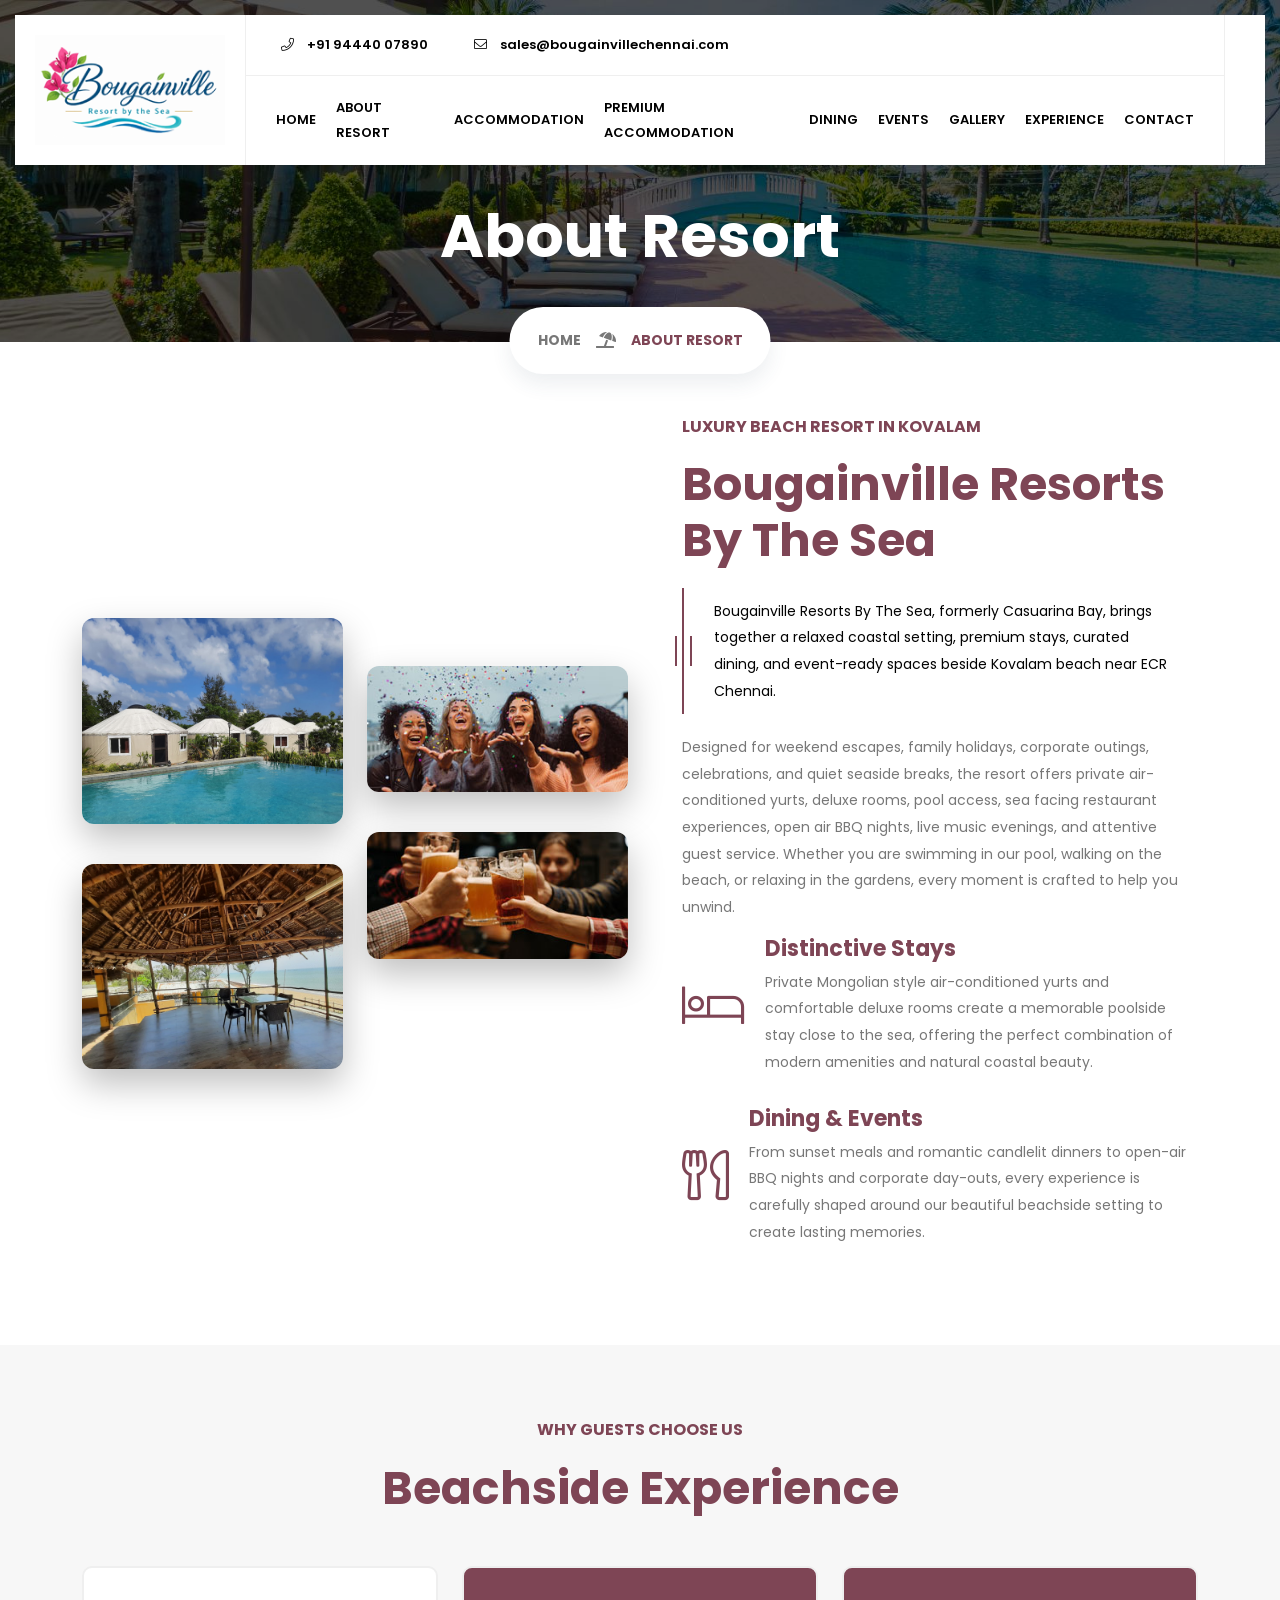
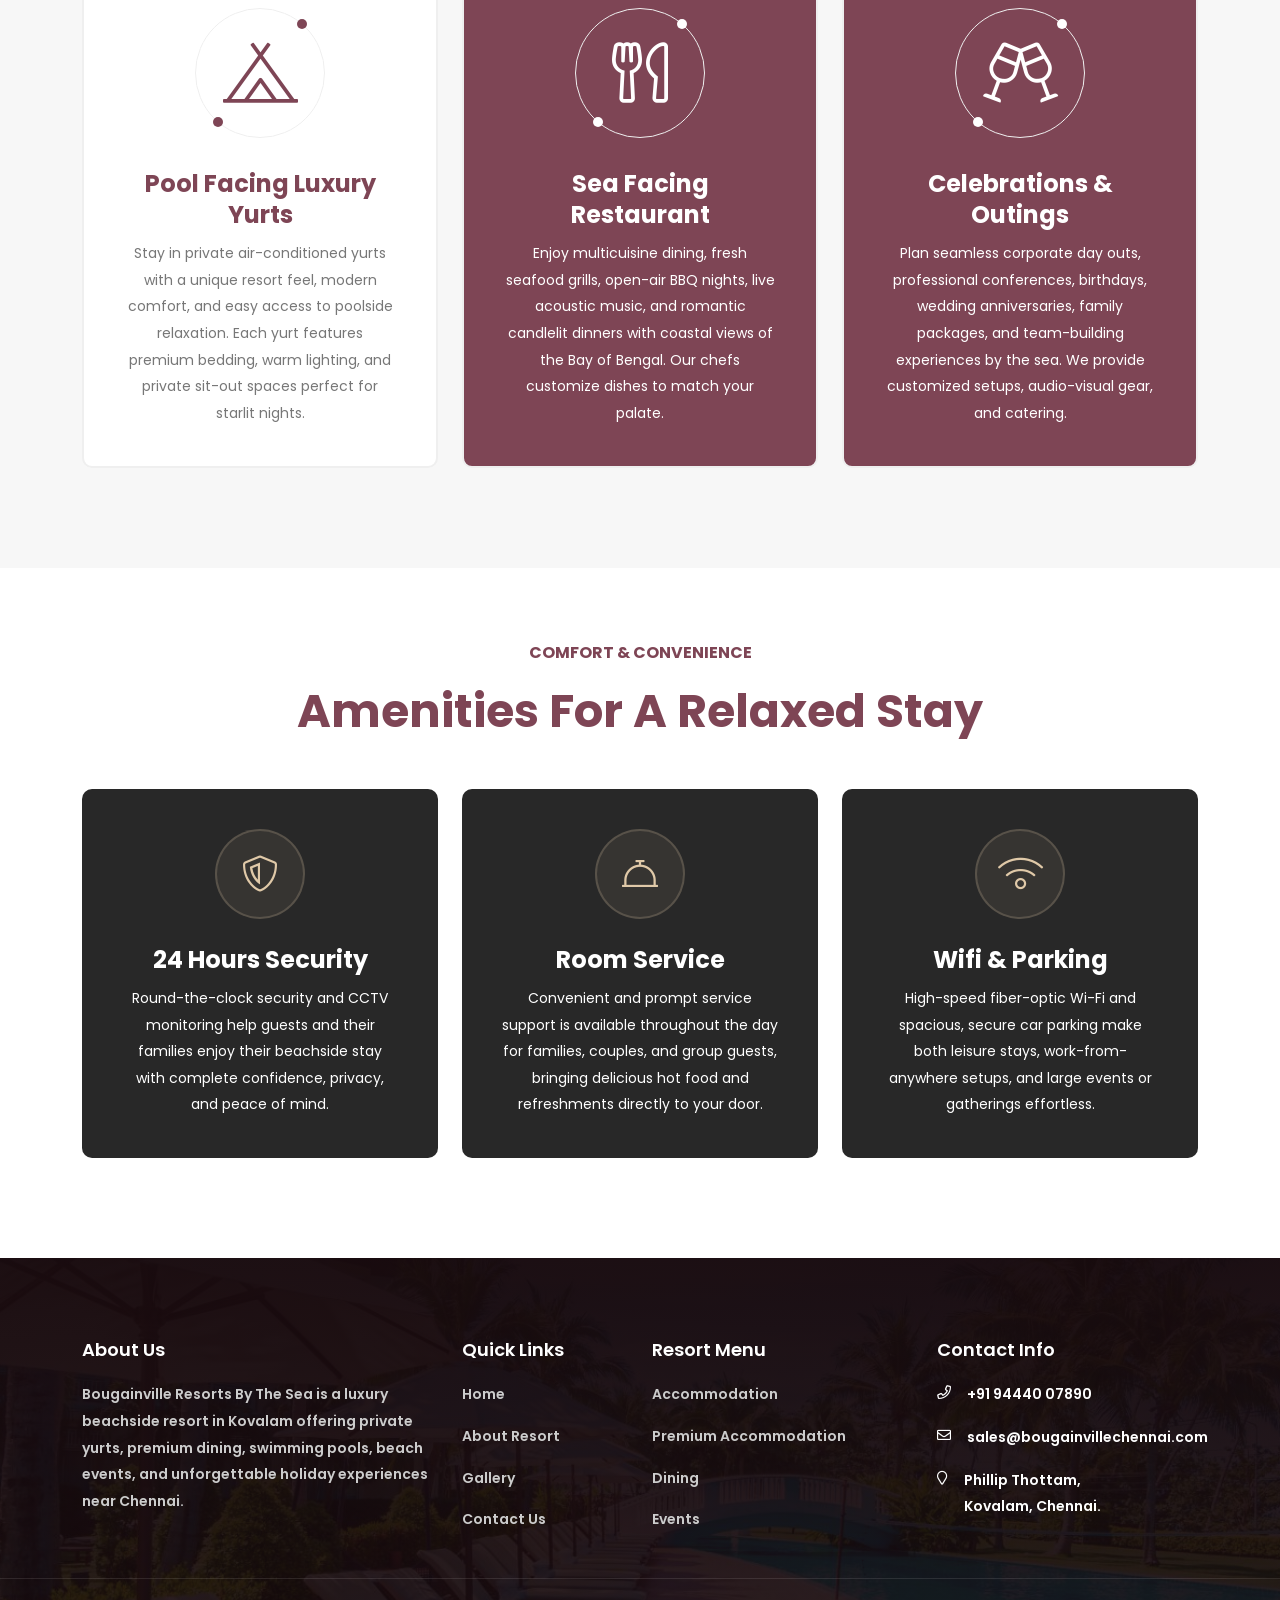
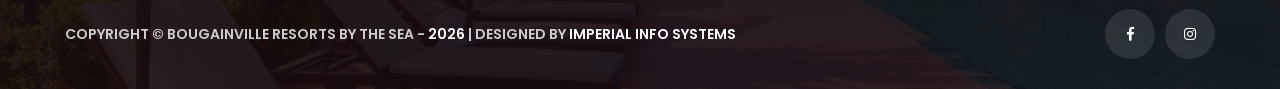
==== commit 66ebb9a3: "refactor: update script dependencies in about-us.html and rename dining options in index.html" ====
--- a/about-us.html
+++ b/about-us.html
@@ -639,7 +639,16 @@
       </div>
     </div>
 
-  </footer>rc="assets/js/plugins/jquery.countdown.min.js"></script>
+  </footer>
+  <!-- partial -->
+
+  <!-- partial:partia/__scripts.html -->
+  <script src="assets/js/plugins/jquery-3.4.1.min.js"></script>
+  <script src="assets/js/plugins/popper.min.js"></script>
+  <script src="assets/js/plugins/bootstrap.min.js"></script>
+  <script src="assets/js/plugins/imagesloaded.min.js"></script>
+  <script src="assets/js/plugins/jquery.magnific-popup.min.js"></script>
+  <script src="assets/js/plugins/jquery.countdown.min.js"></script>
   <script src="assets/js/plugins/jquery.waypoints.min.js"></script>
   <script src="assets/js/plugins/jquery.counterup.min.js"></script>
   <script src="assets/js/plugins/jquery.zoom.min.js"></script>
